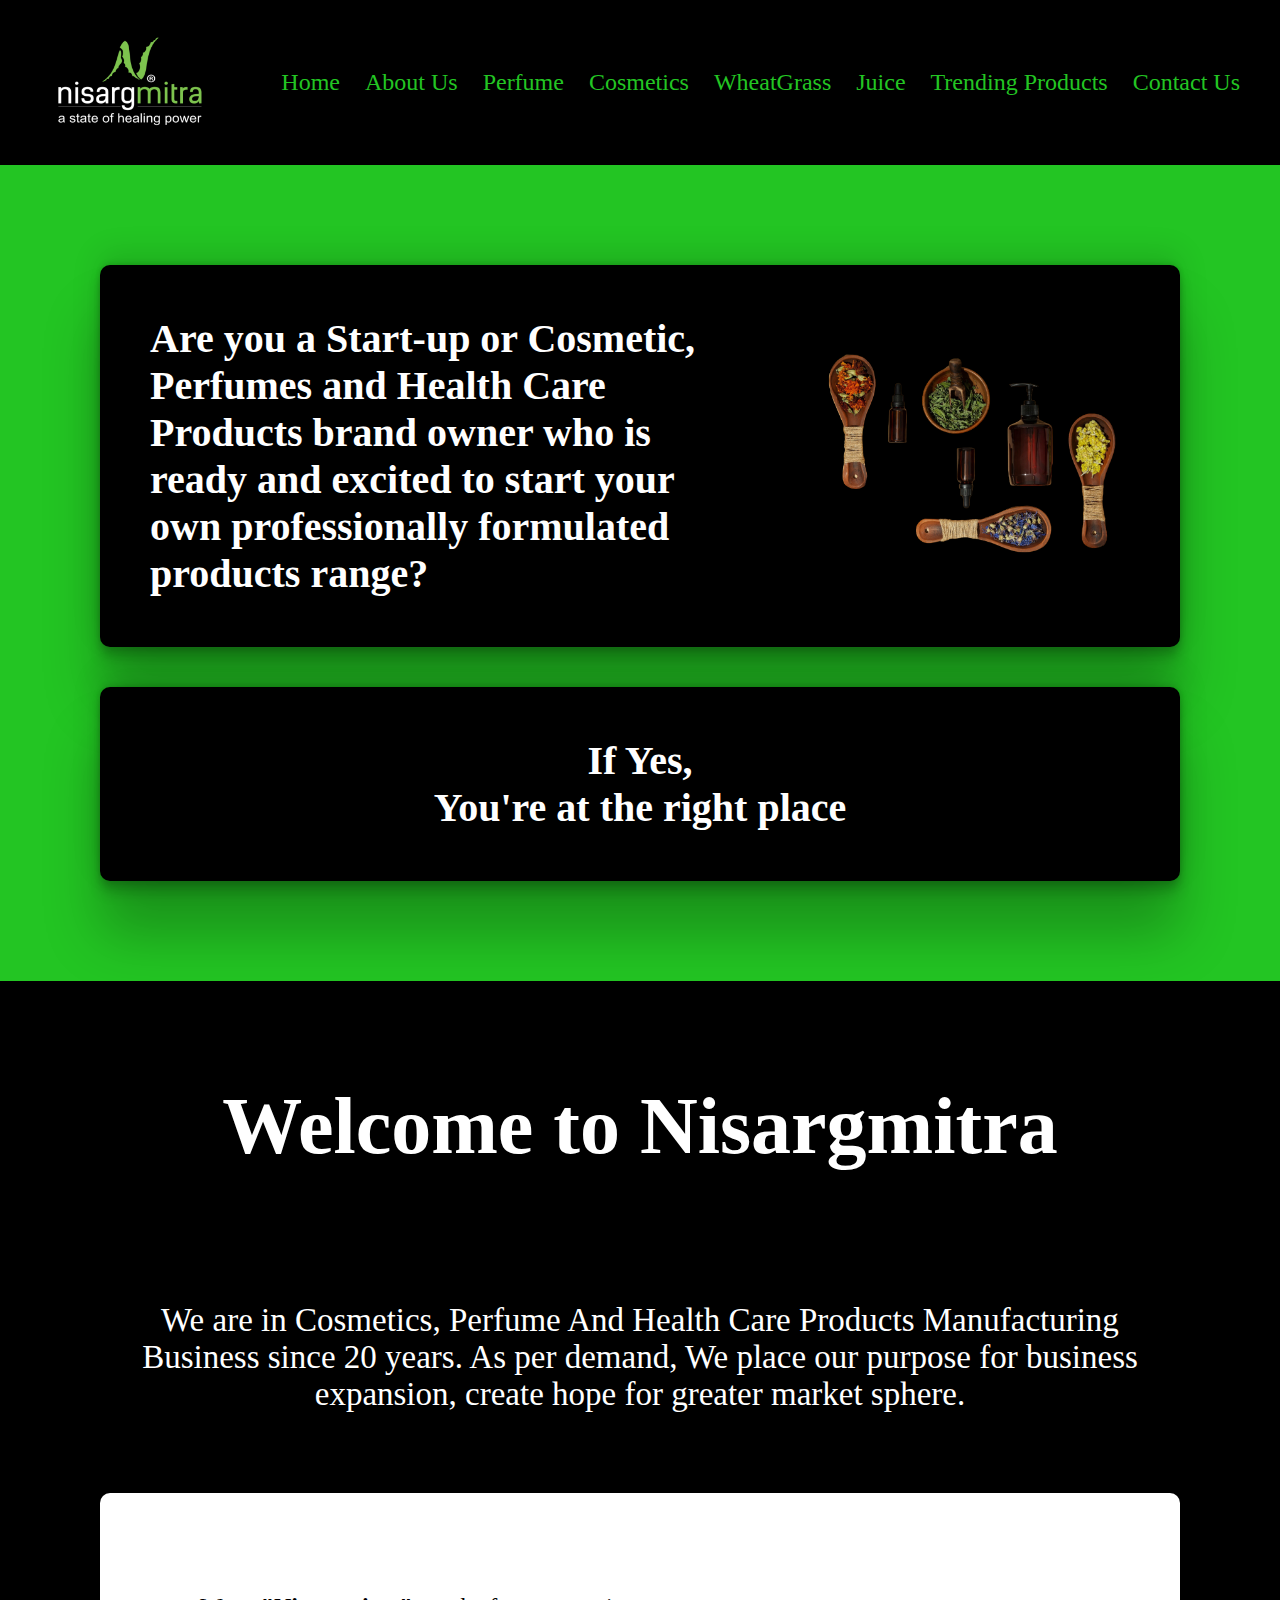
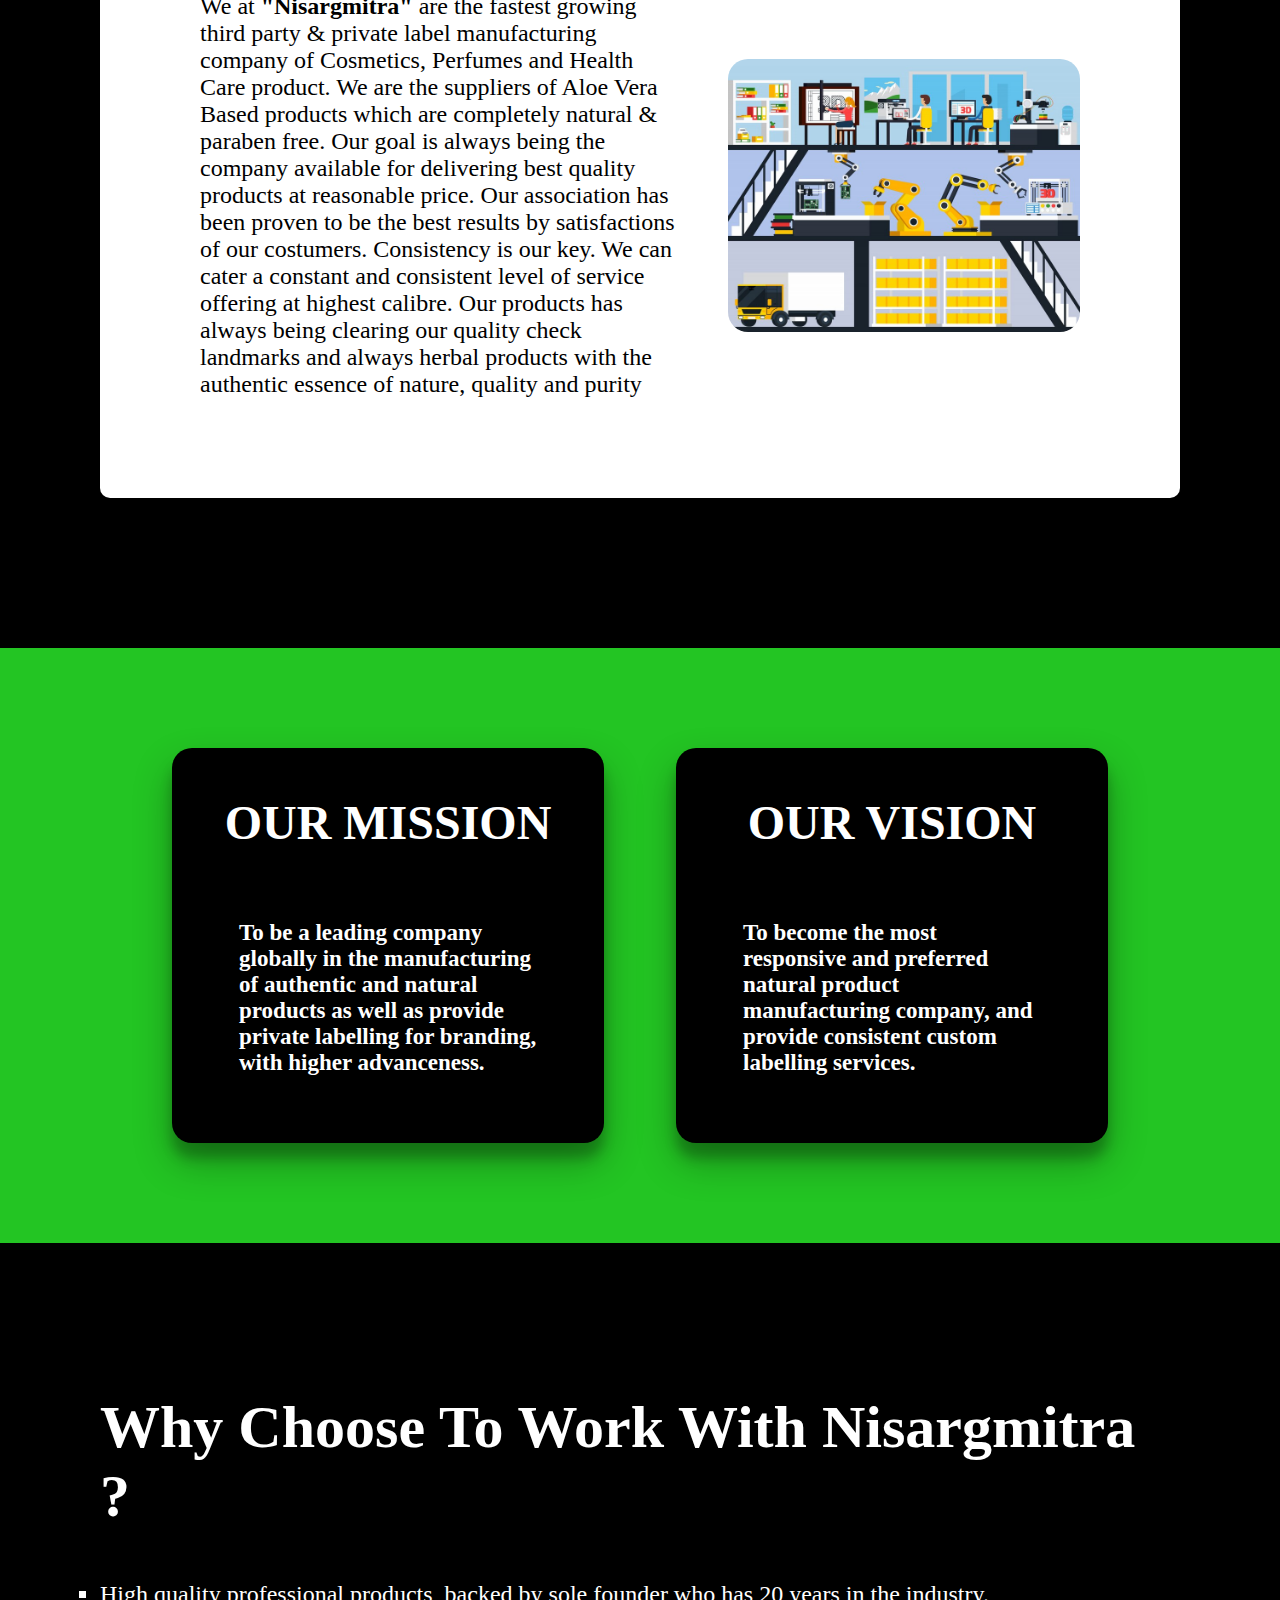
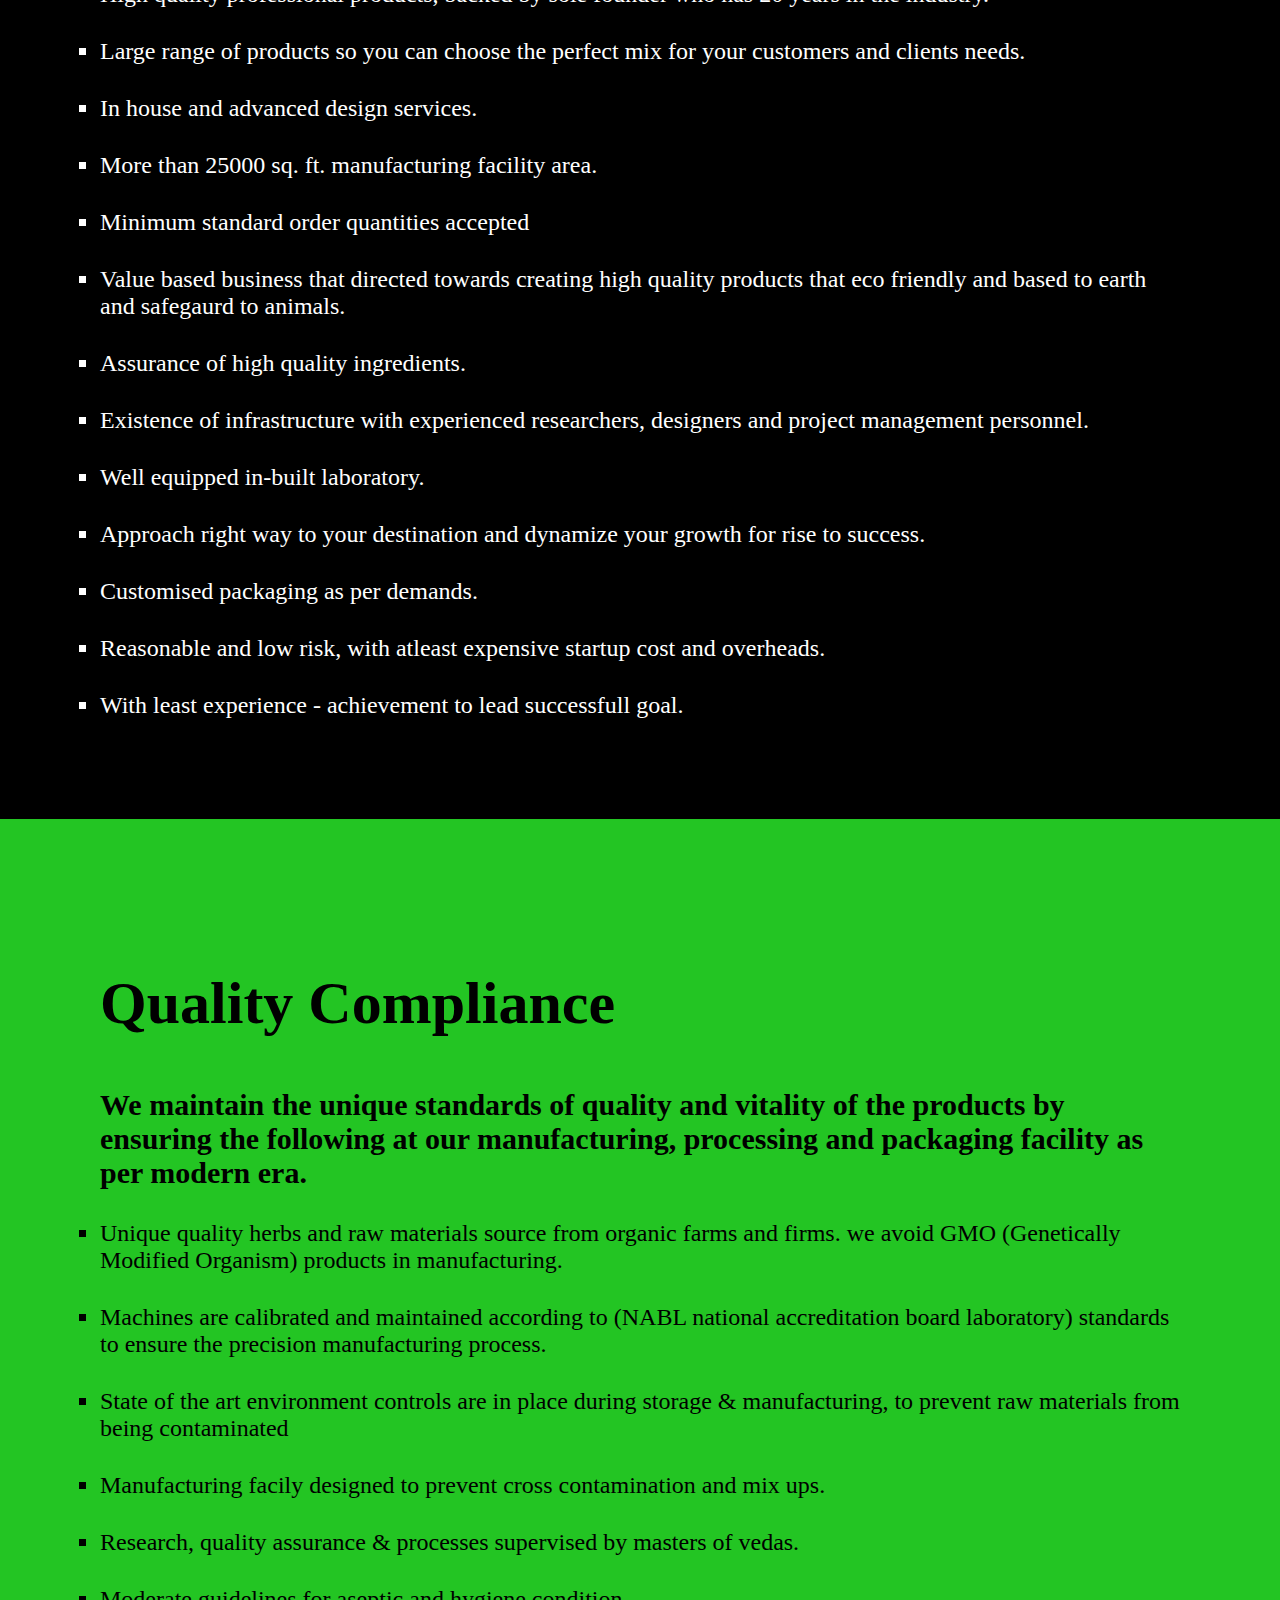
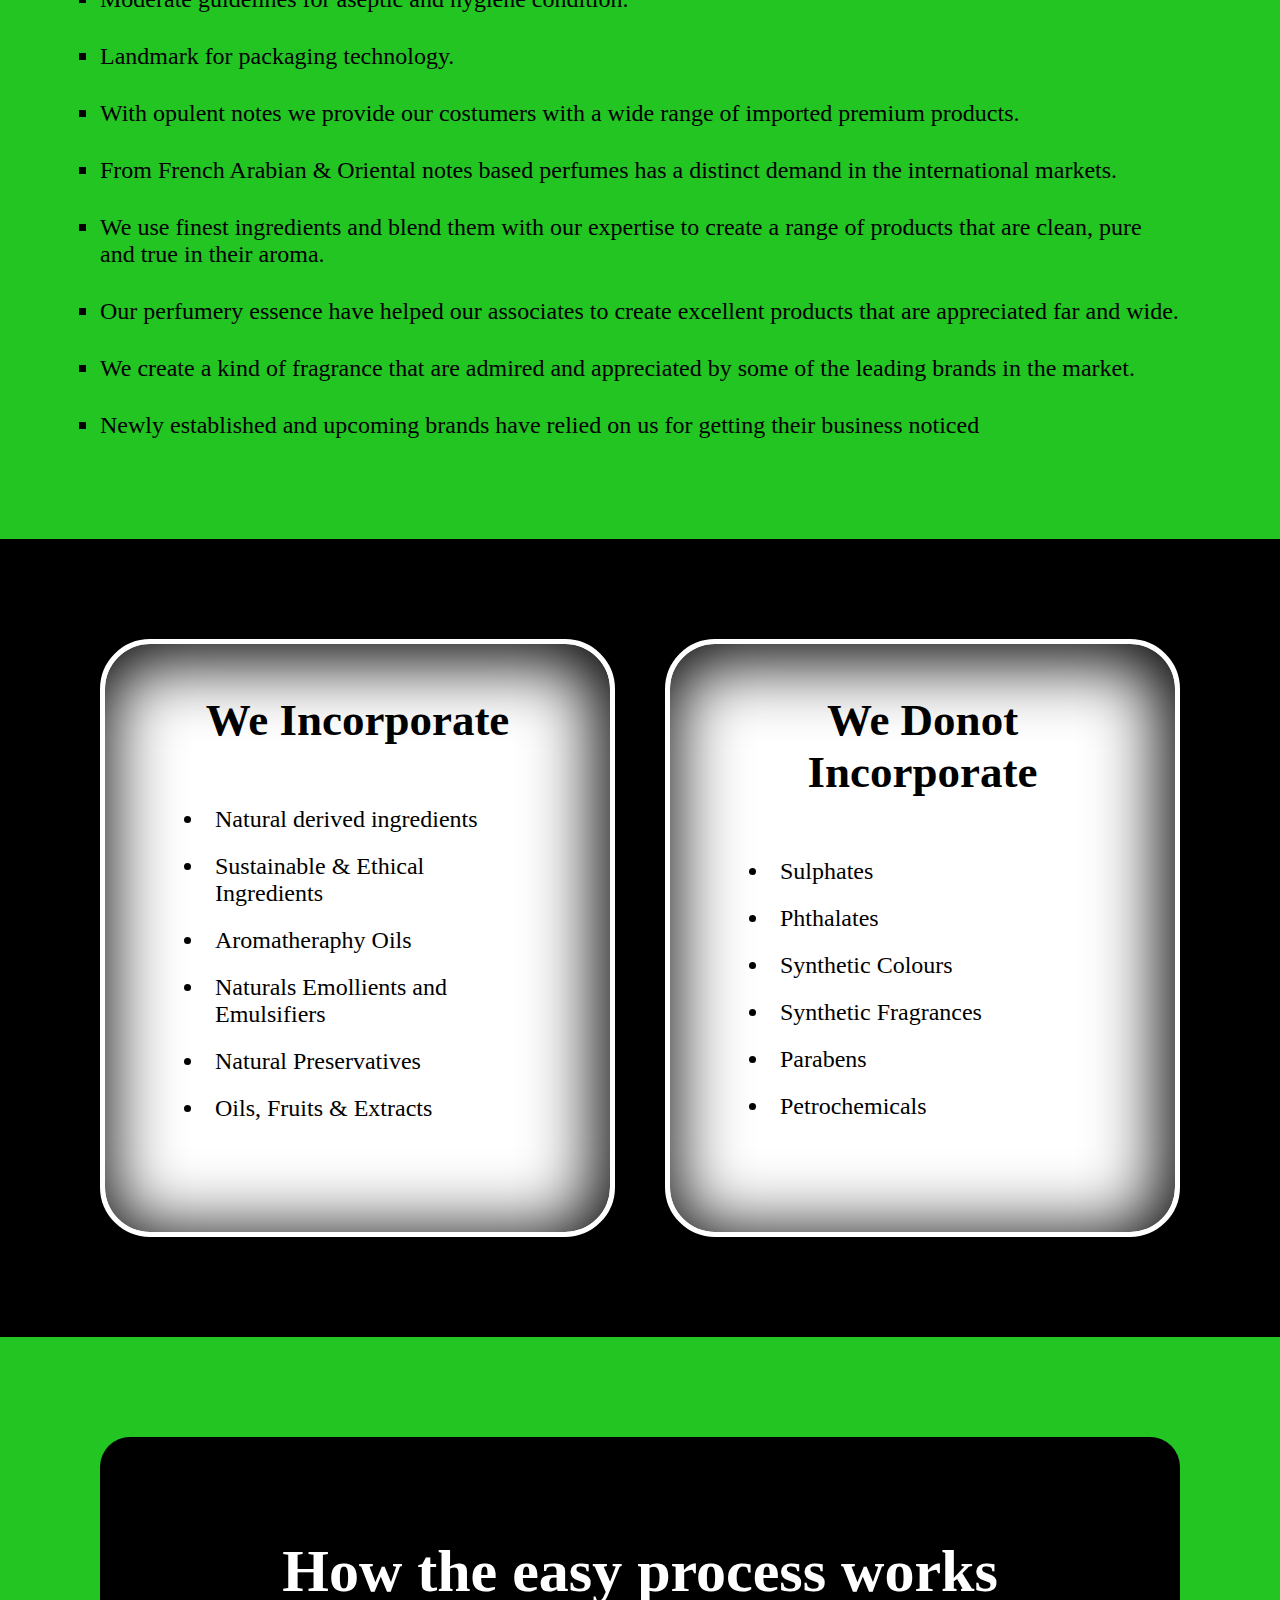
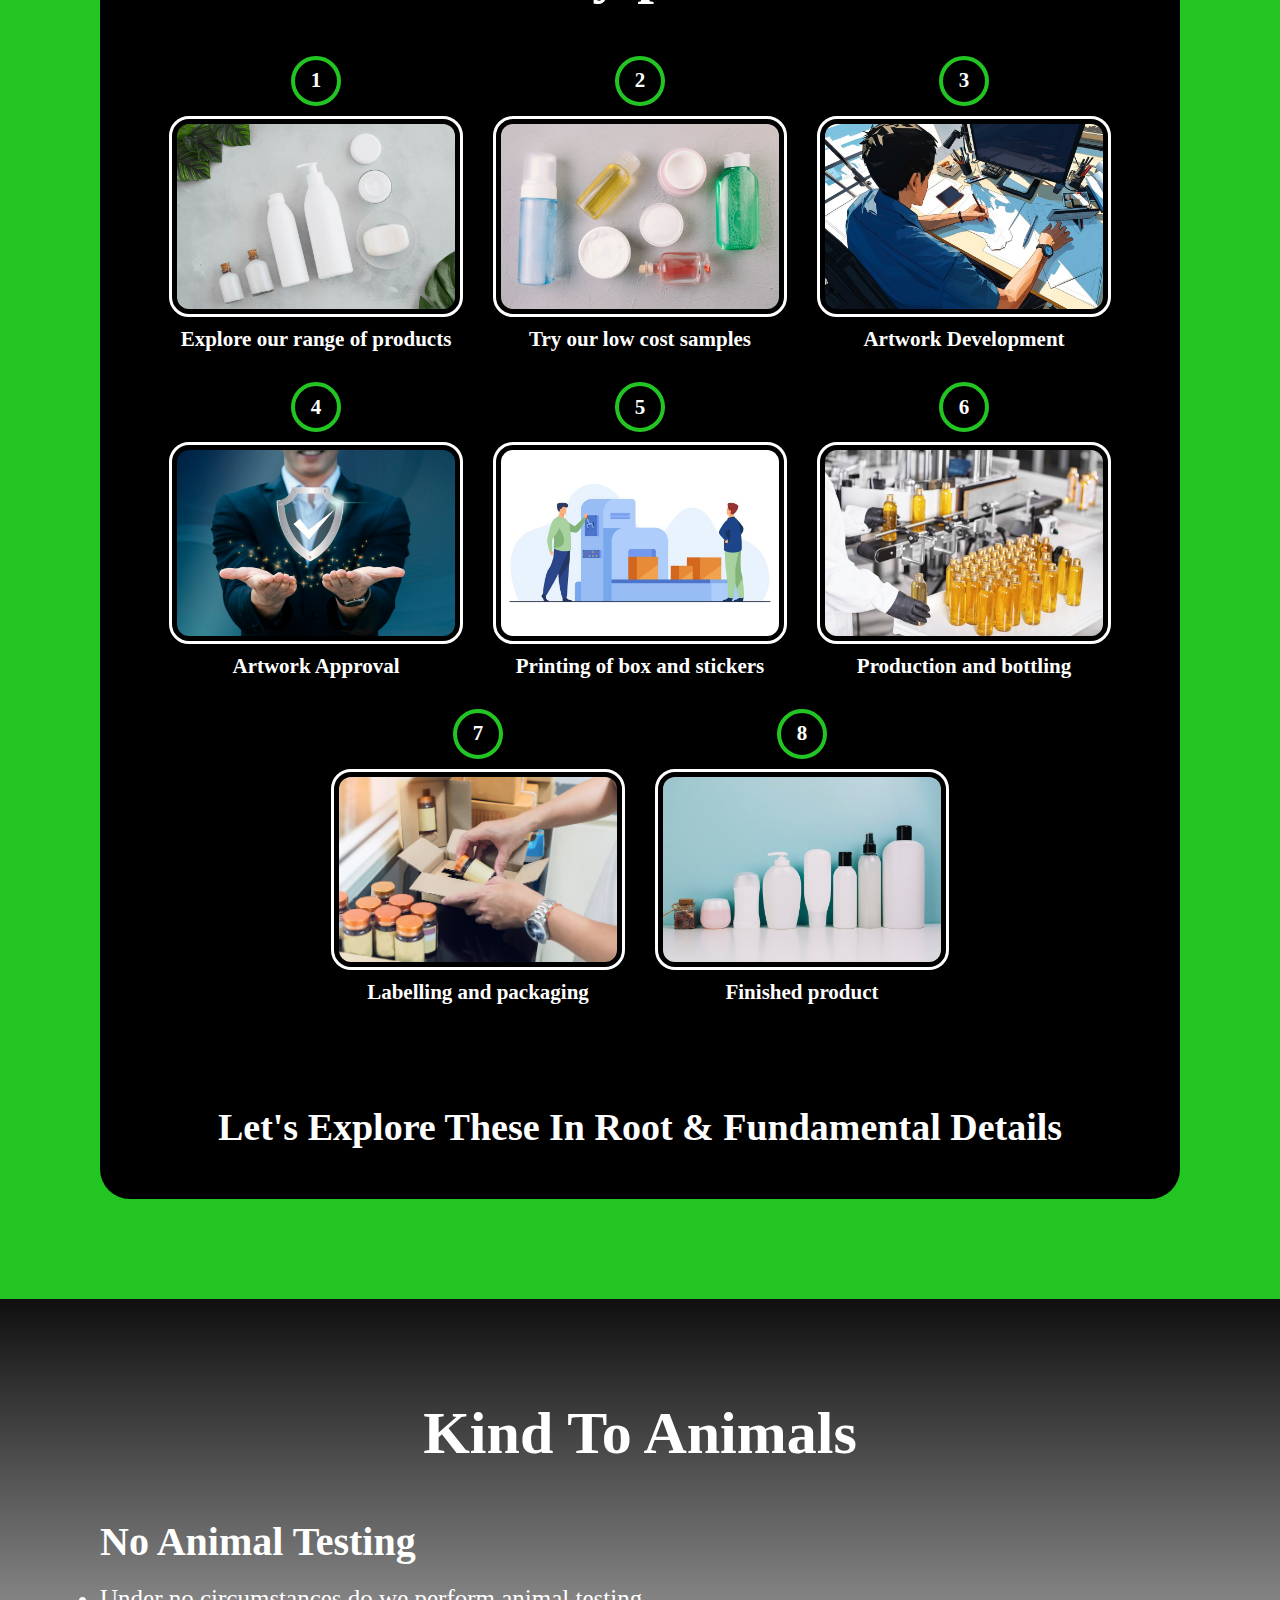
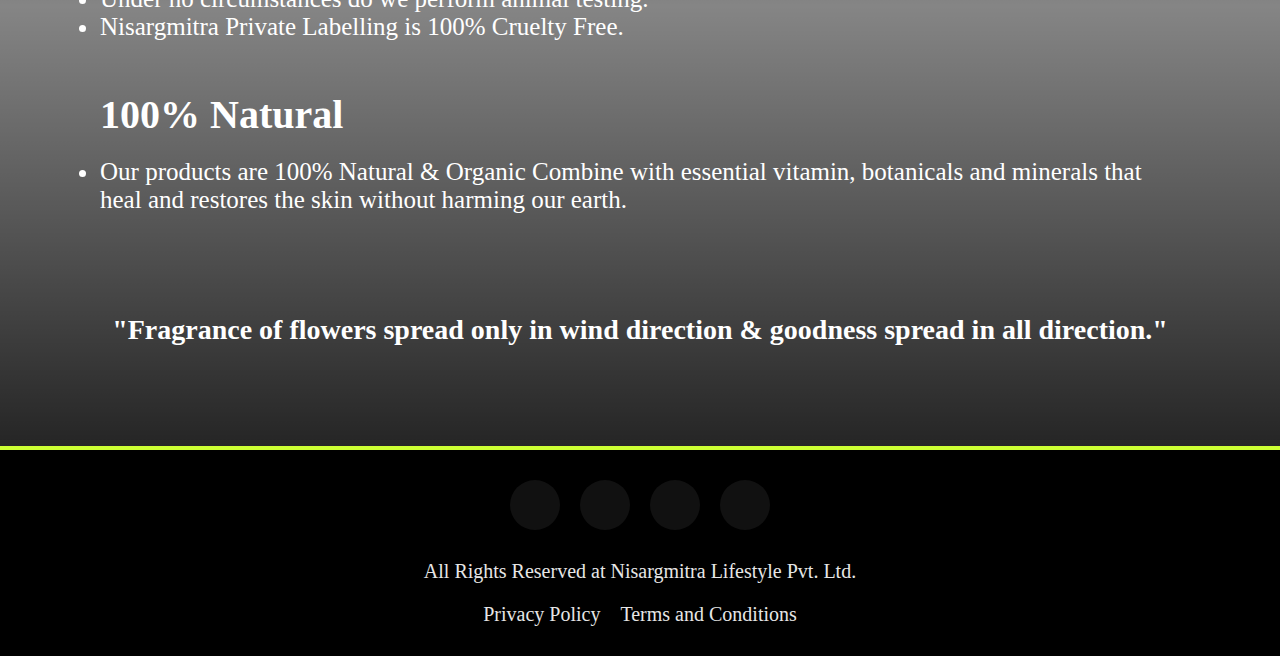
==== aboutus.html @ 60357d3b "updated data" ====
<!DOCTYPE html>
<html lang="en">
  <head>
    <meta charset="UTF-8" />
    <meta name="viewport" content="width=device-width, initial-scale=1.0" />
    <title>About Us - Nisargmitra</title>
    <link
      rel="stylesheet"
      href="https://cdnjs.cloudflare.com/ajax/libs/font-awesome/6.5.1/css/all.min.css"
      integrity="sha512-DTOQO9RWCH3ppGqcWaEA1BIZOC6xxalwEsw9c2QQeAIftl+Vegovlnee1c9QX4TctnWMn13TZye+giMm8e2LwA=="
      crossorigin="anonymous"
      referrerpolicy="no-referrer"
    />
    <link rel="icon" href="images/Nisargmitra-logo.png" />
    <link rel="stylesheet" href="style.css" />
    <link rel="stylesheet" href="responsive.css" />
  </head>
  <body>
    <header>
      <nav class="nav-bar">
        <div class="logo-container">
          <a href="index.html"
            ><img src="images/Nisargmitra-logo.png" alt="" class="nav-logo"
          /></a>
        </div>
        <button class="hamburger" aria-label="Toggle navigation">
          <span class="line"></span>
          <span class="line"></span>
          <span class="line"></span>
        </button>
        <ul class="nav-ul">
          <li><a href="index.html">Home</a></li>
          <li><a href="aboutus.html">About Us</a></li>
          <li><a href="perfume.html">Perfume</a></li>
          <li><a href="cosmetics.html">Cosmetics</a></li>
          <li><a href="wheatgrass.html">WheatGrass</a></li>
          <li><a href="juice.html">Juice</a></li>
          <li><a href="trending-products.html">Trending Products</a></li>
          <li><a href="contact-us.html">Contact Us</a></li>
        </ul>
      </nav>
    </header>
    <div class="intro-container">
      <div class="black-bg">
        <div class="intro-para">
          <h1>
            Are you a Start-up or Cosmetic, Perfumes and Health Care Products
            brand owner who is ready and excited to start your own
            professionally formulated products range?
          </h1>
        </div>
        <div class="cannabis-img-container">
          <img
            src="images/phytotherapy-still-life-top-view.png"
            alt=""
            class="cannabis-img"
          />
        </div>
      </div>
      <div class="intro-para abc">
        <h1>
          If Yes, <br />
          You're at the right place
        </h1>
      </div>
    </div>
    <div class="welcome-container">
      <h2>Welcome to Nisargmitra</h2>
      <p class="welcome-brief-info">
        We are in Cosmetics, Perfume And Health Care Products Manufacturing
        Business since 20 years. As per demand, We place our purpose for
        business expansion, create hope for greater market sphere.
      </p>
      <div class="welcome-section-contain">
        <p>
          We at <b> "Nisargmitra" </b>are the fastest growing third party &
          private label manufacturing company of Cosmetics, Perfumes and Health
          Care product. We are the suppliers of Aloe Vera Based products which
          are completely natural & paraben free. Our goal is always being the
          company available for delivering best quality products at reasonable
          price. Our association has been proven to be the best results by
          satisfactions of our costumers. Consistency is our key. We can cater a
          constant and consistent level of service offering at highest calibre.
          Our products has always being clearing our quality check landmarks and
          always herbal products with the authentic essence of nature, quality
          and purity
        </p>
        <img
          src="images/manufacturing-unit-photo.jpg"
          alt=""
          class="manufacturing-img"
        />
      </div>
    </div>
    <div class="our-section">
      <div class="our-section-card">
        <h2>OUR MISSION</h2>
        <p>
          To be a leading company globally in the manufacturing of authentic and
          natural products as well as provide private labelling for branding,
          with higher advanceness.
        </p>
      </div>
      <div class="our-section-card">
        <h2>OUR VISION</h2>
        <p>
          To become the most responsive and preferred natural product
          manufacturing company, and provide consistent custom labelling
          services.
        </p>
      </div>
    </div>
    <div class="work-with-section">
      <h2>Why Choose To Work With Nisargmitra ?</h2>
      <ul>
        <li>
          High quality professional products, backed by sole founder who has 20
          years in the industry.
        </li>
        <li>
          Large range of products so you can choose the perfect mix for your
          customers and clients needs.
        </li>
        <li>In house and advanced design services.</li>
        <li>More than 25000 sq. ft. manufacturing facility area.</li>
        <li>Minimum standard order quantities accepted</li>
        <li>
          Value based business that directed towards creating high quality
          products that eco friendly and based to earth and safegaurd to
          animals.
        </li>
        <li>Assurance of high quality ingredients.</li>
        <li>
          Existence of infrastructure with experienced researchers, designers
          and project management personnel.
        </li>
        <li>Well equipped in-built laboratory.</li>
        <li>
          Approach right way to your destination and dynamize your growth for
          rise to success.
        </li>
        <li>Customised packaging as per demands.</li>
        <li>
          Reasonable and low risk, with atleast expensive startup cost and
          overheads.
        </li>
        <li>With least experience - achievement to lead successfull goal.</li>
      </ul>
    </div>
    <div class="quality-complaince-section">
      <h2>Quality Compliance</h2>
      <p>
        We maintain the unique standards of quality and vitality of the products
        by ensuring the following at our manufacturing, processing and packaging
        facility as per modern era.
      </p>
      <ul>
        <li>
          Unique quality herbs and raw materials source from organic farms and
          firms. we avoid GMO &#40;Genetically Modified Organism&#41; products
          in manufacturing.
        </li>
        <li>
          Machines are calibrated and maintained according to &#40;NABL national
          accreditation board laboratory&#41; standards to ensure the precision
          manufacturing process.
        </li>
        <li>
          State of the art environment controls are in place during storage &
          manufacturing, to prevent raw materials from being contaminated
        </li>
        <li>
          Manufacturing facily designed to prevent cross contamination and mix
          ups.
        </li>
        <li>
          Research, quality assurance & processes supervised by masters of
          vedas.
        </li>
        <li>Moderate guidelines for aseptic and hygiene condition.</li>
        <li>Landmark for packaging technology.</li>
        <li>
          With opulent notes we provide our costumers with a wide range of
          imported premium products.
        </li>
        <li>
          From French Arabian & Oriental notes based perfumes has a distinct
          demand in the international markets.
        </li>
        <li>
          We use finest ingredients and blend them with our expertise to create
          a range of products that are clean, pure and true in their aroma.
        </li>
        <li>
          Our perfumery essence have helped our associates to create excellent
          products that are appreciated far and wide.
        </li>
        <li>
          We create a kind of fragrance that are admired and appreciated by some
          of the leading brands in the market.
        </li>
        <li>
          Newly established and upcoming brands have relied on us for getting
          their business noticed
        </li>
      </ul>
    </div>
    <div class="corporate-section">
      <div class="incorporate">
        <h2>We Incorporate</h2>
        <ul>
          <li>Natural derived ingredients</li>
          <li>Sustainable & Ethical Ingredients</li>
          <li>Aromatheraphy Oils</li>
          <li>Naturals Emollients and Emulsifiers</li>
          <li>Natural Preservatives</li>
          <li>Oils, Fruits & Extracts</li>
        </ul>
      </div>
      <div class="donot-incorporate">
        <h2>We Donot Incorporate</h2>
        <ul>
          <li>Sulphates</li>
          <li>Phthalates</li>
          <li>Synthetic Colours</li>
          <li>Synthetic Fragrances</li>
          <li>Parabens</li>
          <li>Petrochemicals</li>
        </ul>
      </div>
    </div>
    <div class="process-of-making-section">
      <div class="card-container-main">
        <h2>How the easy process works</h2>
        <div class="card-container-all">
          <div class="making-process-card-container">
            <p class="numbering-p">1</p>
            <img src="images/white-bottles.jpg" alt="" />
            <p>Explore our range of products</p>
          </div>
          <div class="making-process-card-container">
            <p class="numbering-p">2</p>
            <img src="images/sample-bottles.jpg" alt="" />
            <p>Try our low cost samples</p>
          </div>
          <div class="making-process-card-container">
            <p class="numbering-p">3</p>
            <img src="images/designer-artwork.jpg" alt="" />
            <p>Artwork Development</p>
          </div>
          <div class="making-process-card-container">
            <p class="numbering-p">4</p>
            <img src="images/artwork-approval.jpg" alt="" />
            <p>Artwork Approval</p>
          </div>
          <div class="making-process-card-container">
            <p class="numbering-p">5</p>
            <img src="images/printing-box.jpg" alt="" />
            <p>Printing of box and stickers</p>
          </div>
          <div class="making-process-card-container">
            <p class="numbering-p">6</p>
            <img src="images/production and bottling.jpg" alt="" />
            <p>Production and bottling</p>
          </div>
          <div class="making-process-card-container">
            <p class="numbering-p">7</p>
            <img src="images/packing and labelling.jpg" alt="" />
            <p>Labelling and packaging</p>
          </div>
          <div class="making-process-card-container">
            <p class="numbering-p">8</p>
            <img src="images/finieshed goods.jpg" alt="" />
            <p>Finished product</p>
          </div>
        </div>
        <h3>Let's Explore These In Root & Fundamental Details</h3>
      </div>
    </div>
    <div class="animals-section">
      <h2>Kind To Animals</h2>
      <div class="no-animal-testing">
        <h3>No Animal Testing</h3>
        <ul>
          <li>Under no circumstances do we perform animal testing.</li>
          <li>Nisargmitra Private Labelling is 100% Cruelty Free.</li>
        </ul>
      </div>
      <div class="no-animal-testing">
        <h3>100% Natural</h3>
        <ul>
          <li>
            Our products are 100% Natural & Organic Combine with essential
            vitamin, botanicals and minerals that heal and restores the skin
            without harming our earth.
          </li>
        </ul>
      </div>
      <h3 class="animal-testing-quote">
        "Fragrance of flowers spread only in wind direction & goodness spread in
        all direction."
      </h3>
    </div>
    <hr />
    <footer>
      <div class="footer-main">
        <div class="footer-socials">
          <a href="" class="footer-a"><i class="fa-brands fa-linkedin"></i></a>
          <a href="" class="footer-a"><i class="fa-brands fa-twitter"></i></a>
          <a
            href="https://www.instagram.com/pietechnolab?igsh=MTRhazFqd3V5MWRuOQ=="
            class="footer-a"
            ><i class="fa-brands fa-instagram"></i
          ></a>
          <a href="" class="footer-a"><i class="fa-brands fa-facebook"></i></a>
        </div>
        <p class="rights">
          All Rights Reserved at Nisargmitra Lifestyle Pvt. Ltd.
        </p>
        <div class="footer-links">
          <a href="privacy-policy.html">Privacy Policy</a>
          <a href="terms-and-condition.html">Terms and Conditions</a>
        </div>
      </div>
    </footer>
    <button id="backToTop" class="back-to-top">&#8679;</button>
    <script src="script.js"></script>
    <script src="index.js"></script>
  </body>
</html>
---- style.css ----
/* home page section css */

/* universal  */
* {
  margin: 0;
  padding: 0;
  box-sizing: border-box;
}
hr {
  border: 2px solid #ccff33;
}

/* navbar */
.nav-bar {
  display: flex;
  align-items: center;
  justify-content: space-between;
  background-color: #000000;
  gap: 20px;
}
.logo-container {
  width: 20%;
  padding-top: 10px;
}
.nav-logo {
  width: 100%;
}
.nav-ul {
  display: flex;
  justify-content: center;
  list-style-type: none;
  gap: 40px;
  margin-right: 60px;
  z-index: 2;
}
a {
  text-decoration: none;
  color: #23c523;
  font-family: Josefin Sans;
  font-size: 24px;
}
a:hover {
  color: white;
  /* text-decoration-line: underline; */
}
.hamburger {
  display: none;
  flex-direction: column;
  justify-content: space-between;
  width: 24px;
  height: 18px;
  background: none;
  border: none;
  cursor: pointer;
}

.hamburger .line {
  height: 3px;
  width: 100%;
  background-color: #333;
  border-radius: 2px;
}

/* banner- container */
.banner-container {
  background-image: linear-gradient(
      0deg,
      rgba(0, 0, 0, 0) 0%,
      rgb(0 0 0 / 36%) 85%,
      rgb(0 0 0) 100%
    ),
    url(images/banner-img-main.jpg);
  height: 66vw;
  width: 100%;
  color: aliceblue;
  background-size: cover;
  background-position: center;
  background-repeat: no-repeat;
  display: flex;
  flex-direction: column;
  align-items: center;
  padding-top: 290px;
  padding-left: 150px;
}
.banner-container h1 {
  font-size: 50px;
}
/* slogan-container */

.slogan-container {
  background-color: black;
  color: #23c523;
  padding: 100px 50px;
  display: flex;
  flex-direction: column;
  align-items: center;
  gap: 40px;
}
.slogan-container h1 {
  font-size: 70px;
}
.bottle-branding {
  padding: 70px 0px;
  display: flex;
  gap: 100px;
  align-items: center;
}
.bottle-branding img {
  border-radius: 10px;
  box-shadow: rgb(255, 255, 255) 0px 5px 15px 5px;
}
.bottle-branding h2 {
  font-size: 40px;
}
.bottle-img {
  transition: 0.3s ease;
}
.bottle-img:hover {
  transform: scale(1.1);
}

/* fade-container */

.fade-container {
  display: flex;
  justify-content: center;
  padding-top: 100px;
  height: 100%;
  width: 100%;
  position: absolute;
  z-index: 1;
  background-color: white;
  /* background-color: #70e000; */
  opacity: 0.2;
}
.fade-container h2 {
  font-size: 80px;
  color: #000000;
}

/*  video container */

.video-container {
  display: flex;
  position: relative;
}

/* footer */
.footer-a {
  height: 50px;
  width: 50px;
  border-radius: 50%;
  background-color: #111;
  font-size: 30px;
  display: flex;
  justify-content: center;
  align-items: center;
  color: #666;
  position: relative;
  transition: 0.5s;
}

.footer-a:hover {
  color: #23c523;

  box-shadow: 0 0 9px 7px #23c523;
  text-shadow: 0px 0px 20px #23c523;
}
.footer-socials {
  display: flex;
  justify-content: center;
  gap: 20px;
  padding-bottom: 10px;
}

.footer-main {
  display: flex;
  flex-direction: column;
  align-items: center;
  gap: 20px;
}
.footer-links {
  display: flex;
  gap: 20px;
  font-size: 18px;
}
footer {
  background-color: black;
  padding: 30px 0;
}
.footer-links a {
  color: white;
  opacity: 0.9;
  font-size: 20px;
}
.footer-main p {
  color: white;
  opacity: 0.9;
  font-size: 20px;
}
.poster-container .timeline-poster {
  background-color: #e0ccbe;
}
.timeline-poster:hover {
  transform: scale(0.9);
  box-shadow: #b94c9c78 0px 2px 12px 5px,
    rgba(56, 200, 102, 0.3) 0px 1px 3px -1px;
}

/* about us section css */

/* intro-container */

.intro-container {
  background-color: #23c523;
  padding: 100px;
  gap: 40px;
  display: flex;
  flex-direction: column;
}

.cannabis-img {
  width: 100%;
  padding: 50px;
}
.intro-para {
  display: flex;
  flex-direction: column;
  padding: 50px;
  font-size: 22px;
}
.black-bg {
  border-radius: 10px;
  background-color: black;
  color: white;
  display: flex;
  justify-content: center;
  align-items: center;
  box-shadow: rgba(0, 0, 0, 0.25) 0px 54px 55px,
    rgba(0, 0, 0, 0.12) 0px -12px 30px, rgba(0, 0, 0, 0.12) 0px 4px 6px,
    rgba(0, 0, 0, 0.17) 0px 12px 13px, rgba(0, 0, 0, 0.09) 0px -3px 5px;
}
.abc {
  border-radius: 10px;
  background-color: black;
  color: white;
  text-align: center;
  box-shadow: rgba(0, 0, 0, 0.25) 0px 54px 55px,
    rgba(0, 0, 0, 0.12) 0px -12px 30px, rgba(0, 0, 0, 0.12) 0px 4px 6px,
    rgba(0, 0, 0, 0.17) 0px 12px 13px, rgba(0, 0, 0, 0.09) 0px -3px 5px;
}

/* welcome-container */
.welcome-container {
  display: flex;
  flex-direction: column;
  gap: 80px;
  justify-content: center;
  align-items: center;
  background-color: black;
  color: white;
  padding: 100px;
  text-align: center;
}
.welcome-container h2 {
  font-size: 80px;
  padding-bottom: 50px;
}
.welcome-brief-info {
  font-size: 33px;
  /* text-align: start; */
  text-align: center;
}
.welcome-section-contain {
  display: flex;
  align-items: center;
  padding: 100px;
  text-align: start;
  gap: 50px;
  border-radius: 10px;
  background-color: white;
  margin-bottom: 50px;
}
.welcome-section-contain p {
  font-size: 24px;
  text-align: start;
  color: black;
}
.manufacturing-img {
  width: 30%;
  border-radius: 20px;
}

/* our section */

.our-section {
  display: flex;
  justify-content: space-evenly;
  align-items: center;
  padding: 100px;
  background-color: #23c523;
}
.our-section-card {
  background-color: black;
  color: white;
  display: flex;
  flex-direction: column;
  gap: 50px;
  width: 40%;
  max-height: 490px;
  padding: 100px;
  border-radius: 20px;
  box-shadow: rgba(0, 0, 0, 0.3) 0px 19px 38px,
    rgba(0, 0, 0, 0.22) 0px 15px 12px;
  transition: all 0.5s;
}
.our-section-card:hover {
  transform: scale(0.9);
  box-shadow: rgb(0, 0, 0) 0px 2px 12px 5px, rgb(255, 254, 254) 0px 1px 3px -1px;
}

.our-section-card h2 {
  font-weight: 800;
  font-size: 48px;
}
.our-section-card p {
  font-weight: 800;

  font-size: 23px;
  padding: 20px;
}
/* work-with-section */

.work-with-section {
  padding: 100px;
  background-color: black;
  color: white;
}
.work-with-section h2 {
  font-size: 60px;
  padding: 50px 0px;
}
.work-with-section ul {
  display: flex;
  flex-direction: column;
  gap: 30px;
  font-size: 24px;
  /* padding: 100px; */
  list-style-type: square;
  /* text-align: center; */
}

/* quality-complaince-section */

.quality-complaince-section {
  padding: 100px;
  background-color: #23c523;
  color: black;
  display: flex;
  flex-direction: column;
}
.quality-complaince-section h2 {
  font-size: 60px;
  padding: 50px 0px;
}
.quality-complaince-section p {
  font-size: 30px;
  font-weight: 900;
  padding-bottom: 30px;
}
.quality-complaince-section ul {
  display: flex;
  flex-direction: column;
  gap: 30px;
  font-size: 24px;
  /* padding: 100px; */
  list-style-type: square;
  /* text-align: center; */
}

/* corporate-section */

.corporate-section {
  padding: 100px;
  background-color: black;
  display: flex;
  gap: 50px;
}
.incorporate {
  color: black;
  border: 5px solid white;
  width: 50%;
  background-color: white;
  padding: 50px;
  border-radius: 50px;
  -webkit-box-shadow: inset -5px 9px 70px 8px rgba(0, 0, 0, 1);
  -moz-box-shadow: inset -5px 9px 70px 8px rgba(0, 0, 0, 1);
  box-shadow: inset -5px 9px 70px 8px rgba(0, 0, 0, 1);
}
.incorporate h2 {
  font-size: 54px;
  text-align: center;
}
.incorporate ul {
  font-size: 25px;
  padding: 50px;
}
.incorporate li {
  padding: 10px;
}
.donot-incorporate {
  color: black;
  border: 5px solid white;
  width: 50%;
  background-color: white;
  padding: 50px;
  border-radius: 50px;
  -webkit-box-shadow: inset -5px 9px 70px 8px rgba(0, 0, 0, 1);
  -moz-box-shadow: inset -5px 9px 70px 8px rgba(0, 0, 0, 1);
  box-shadow: inset -5px 9px 70px 8px rgba(0, 0, 0, 1);
}
.donot-incorporate h2 {
  font-size: 54px;
  text-align: center;
}
.donot-incorporate ul {
  font-size: 25px;
  padding: 50px;
}
.donot-incorporate li {
  padding: 10px;
}

/* process-of-making-section */

.process-of-making-section {
  padding: 100px;
  background-color: #23c523;
  color: white;
}
.process-of-making-section h2 {
  padding: 50px;
  font-size: 60px;
  text-align: center;
}
.card-container-main {
  background-color: black;
  padding: 50px;
  border-radius: 30px;
  /* display: flex; */
  /* flex-wrap: wrap; */
}
.making-process-card-container {
  width: 24%;
  display: flex;
  flex-direction: column;
  align-items: center;
  justify-content: center;
  gap: 10px;
}
.making-process-card-container img {
  width: 100%;
  margin: 0 auto;
  border-radius: 20px;
  border: 3px solid white;
  padding: 5px;
}
.making-process-card-container img:hover {
  transform: scale(1.1);
  transition: all 0.9s;
}
.making-process-card-container p {
  font-size: 21px;
  font-weight: 800;
}
.card-container-all {
  display: flex;
  flex-wrap: wrap;
  gap: 16px;
  /* flex-direction: column; */
  /* flex-wrap: wrap; */
}
.numbering-p {
  background-color: black;
  border: 4px solid #23c523;
  padding: 10px;
  width: 50px;
  color: white;
  height: 50px;
  color: white;
  border-radius: 50%;
  display: flex;
  align-items: center;
  justify-content: center;
}
.card-container-main h3 {
  padding: 100px 50px 0px 50px;
  font-size: 45px;
  text-align: center;
  font-weight: 800;
}

/* animal section */
.animals-section {
  background-image: linear-gradient(
      to top,
      rgba(0, 0, 0, 0.854) 0,
      rgb(0 0 0 / 48%) 59%,
      rgb(0 0 0 / 94%) 100%
    ),
    url(https://img.freepik.com/free-photo/adorable-young-eastern-cottontail-rabbit-closeup-green-grass_181624-38929.jpg?t=st=1733917536~exp=1733921136~hmac=dfdadd8c401c6eb7cd672bb9f9a3f198ff4407634772feb290ad9ccf7f357551&w=996);

  height: 100vh;
  background-size: cover;
  background-position: center;
  background-repeat: no-repeat;
  /* background-color: black; */
  color: white;
  padding: 100px;
  display: flex;
  flex-direction: column;
  gap: 50px;
}
.animals-section h2 {
  text-align: center;
  font-size: 60px;
}
.no-animal-testing {
  display: flex;
  flex-direction: column;
  gap: 20px;
}
.no-animal-testing h3 {
  font-size: 40px;
}
.no-animal-testing ul {
  font-size: 25px;
  /* list-style-type: disc; */
}
.animal-testing-quote {
  text-align: center;
  font-size: 32px;
  padding: 50px;
}

/* perfume section  */

/* video-section */

.video-section {
  position: relative;
}
.perfume-video-title {
  display: flex;
  justify-content: center;
  padding-top: 100px;
  height: 100%;
  width: 100%;
  z-index: 1;
  position: absolute;
  top: 10px;
}
.perfume-video-title h2 {
  font-size: 60px;
  text-align: center;
  color: black;
  opacity: 0.7;
}

/* perfume-grade-alcohol-section */
.perfume-grade-alcohol-section {
  padding: 100px;
  background-color: black;
  color: white;
  display: flex;
  flex-direction: column;
  justify-content: center;
  align-items: center;
  gap: 50px;
}
.perfume-grade-alcohol-section h1 {
  font-size: 80px;
  text-align: center;
}
.perfume-grade-alcohol-section h3 {
  font-size: 42px;
  text-align: center;
  padding: 0 100px;
}
.perfume-testing {
  background-color: black;
  opacity: 0.9;
}
.percentage-level {
  display: flex;
  justify-content: space-around;
  align-items: center;
  background-color: #967aa1;
  padding: 100px;
  color: black;
  border-radius: 30px;
  border: 10px solid #795757;
}
.percentage-level ul {
  font-size: 29px;
  font-weight: 800;
  width: 100%;
  display: flex;
  flex-direction: column;
  gap: 40px;
  list-style-type: square;
}
.design-perfume-bottle {
  width: 100%;
  padding: 10px;
}
.perfume-bottle-img {
  border: 5px solid black;
  width: 100%;
  border-radius: 10px;
  opacity: 0.6;
}
.perfume-bottle-img:hover {
  opacity: 0.9;
  transition: 0.6s ease;
}

/* guiding-of-perfume-section */
.guiding-of-perfume-section {
  background-color: #23c523;
  padding: 100px;
  display: flex;
  flex-direction: column;
  gap: 70px;
}
.guiding-of-perfume-section h3 {
  font-size: 39px;
  background-color: black;
  padding: 50px;
  color: white;
  border-radius: 100px;
  box-shadow: rgba(0, 0, 0, 0.25) 0px 54px 55px,
    rgba(0, 0, 0, 0.12) 0px -12px 30px, rgba(0, 0, 0, 0.12) 0px 4px 6px,
    rgba(0, 0, 0, 0.17) 0px 12px 13px, rgba(0, 0, 0, 0.09) 0px -3px 5px;
}
.guiding-main-card {
  display: flex;
  flex-wrap: wrap;
  justify-content: center;
  gap: 40px;
}
.guiding-perfume-card {
  width: 47%;
  display: flex;
  flex-direction: column;
  gap: 50px;
  border-radius: 50px;
  padding: 50px;
  background-color: black;
  color: white;
  box-shadow: rgba(0, 0, 0, 0.25) 0px 54px 55px,
    rgba(0, 0, 0, 0.12) 0px -12px 30px, rgba(0, 0, 0, 0.12) 0px 4px 6px,
    rgba(0, 0, 0, 0.17) 0px 12px 13px, rgba(0, 0, 0, 0.09) 0px -3px 5px;
}
.guiding-perfume-card h2 {
  font-size: 35px;
  text-decoration: underline;
}
.guiding-perfume-card ul {
  font-size: 25px;
  display: flex;
  flex-direction: column;
  gap: 20px;
}

/* types-of-smell-section */
.types-of-smell-section {
  background-color: black;
  padding: 100px;
  color: white;
}

.types-of-smell-section h2 {
  font-size: 60px;
  text-align: center;
  padding-bottom: 100px;
}
.all-smells {
  display: flex;
  flex-wrap: wrap;
  gap: 20px;
}
.different-smells {
  /* text-align: center; */
  width: 23%;
  background-color: white;
  color: black;
  border-radius: 30px;
  /* border: 5px solid red; */
}
.different-smells h3 {
  font-size: 32px;
  text-align: center;
  padding: 50px 0;
}
.different-smells ul {
  padding: 10px 10px 50px 40px;
  font-size: 20px;
  display: flex;
  flex-direction: column;
  gap: 10px;
  font-weight: 800;
}

/* wheat-grass */
/* wheat-grass-video-section */

.wheat-grass-video-section {
  position: relative;
}
.wheat-grass {
  opacity: 0.9;
}
.wheat-grass-video-title {
  display: flex;
  justify-content: center;
  align-items: center;
  height: 50%;
  width: 100%;
  z-index: 1;
  position: absolute;
  top: 0px;
  /* opacity: 0.8; */
}
.wheat-grass-video-title h2 {
  font-size: 51px;
  text-align: center;
  /* background-color: white; */
  padding: 10px;
  color: black;
  opacity: 0.9;
  border-radius: 10px;
  box-shadow: rgba(0, 0, 0, 0.25) 0px 54px 55px,
    rgba(0, 0, 0, 0.12) 0px -12px 30px, rgba(0, 0, 0, 0.12) 0px 4px 6px,
    rgba(0, 0, 0, 0.17) 0px 12px 13px, rgba(0, 0, 0, 0.09) 0px -3px 5px;
}
.characteristics-and-properties-section {
  background-color: black;
  color: white;
  padding: 100px;
  display: flex;
  flex-direction: column;
  gap: 80px;
}
.characteristics-and-properties-section h2 {
  font-size: 60px;
  text-align: center;
}
.wheat-grass-contain-main {
  display: flex;
  flex-direction: column;
  gap: 40px;
  background-color: whitesmoke;
  color: black;
  padding: 100px;
  border-radius: 50px;
}
.wheat-grass-contain-main h4 {
  font-size: 40px;
  text-align: center;
  background-color: grey;
  color: black;
  padding: 50px;
  border-radius: 30px;
  box-shadow: rgba(0, 0, 0, 0.17) 0px -23px 25px 0px inset,
    rgba(0, 0, 0, 0.15) 0px -36px 30px 0px inset,
    rgba(0, 0, 0, 0.1) 0px -79px 40px 0px inset, rgba(0, 0, 0, 0.06) 0px 2px 1px,
    rgba(0, 0, 0, 0.09) 0px 4px 2px, rgba(0, 0, 0, 0.09) 0px 8px 4px,
    rgba(0, 0, 0, 0.09) 0px 16px 8px, rgba(0, 0, 0, 0.09) 0px 32px 16px;
}
.wheat-grass-contain {
  display: flex;
  align-items: center;
  justify-content: center;
  gap: 40px;
}
.wheat-grass-contain ul {
  font-size: 20px;
  font-weight: 800;
  border: 5px solid black;
  border-radius: 50px;
  padding: 30px;
  display: flex;
  flex-direction: column;
  gap: 3px;
}
.wheat-grass-contain ul:hover {
  background-color: black;
  color: white;
  transition: 0.3s ease;
}
.wheat-grass-contain img {
  border: 5px solid black;
  width: 50%;
  border-radius: 50px;
  /* background-color: black; */
}

/* practicing-for-farming-section */
.practicing-for-farming-section {
  background-color: #23c523;
  padding: 100px;
  display: flex;
  flex-direction: column;
  gap: 50px;
}
.practicing-for-farming-section h2 {
  font-size: 60px;
}
.practicing-for-farming-section ul {
  display: flex;
  flex-direction: column;
  gap: 30px;
  font-weight: 800;
  font-size: 24px;
  list-style-type: square;
}
/* wheat-grass-packaging-section */
.wheat-grass-packaging-section {
  background-image: linear-gradient(
      0deg,
      rgba(0, 0, 0, 0) 0%,
      rgb(0 0 0 / 36%) 85%,
      rgb(0 0 0) 100%
    ),
    url(images/wheat-grass-powder-bowl.jpg);
  background-size: cover;
  background-position: center;
  background-repeat: no-repeat;
  width: 100%;
  opacity: 0.9;
  /* background-color: black; */
  padding: 100px;
  color: white;
  display: flex;
  flex-direction: column;
  gap: 50px;
}
.wheat-grass-packaging-section h2 {
  font-size: 60px;
  text-shadow: 5px 0px black;
}

.wheat-grass-packaging-section ul {
  /* box-shadow: rgba(50, 50, 93, 0.25) 0px 30px 60px -12px inset,
    rgba(0, 0, 0, 0.3) 0px 18px 36px -18px inset; */
  display: flex;
  width: 39%;
  flex-direction: column;
  gap: 30px;
  font-weight: 800;
  font-size: 24px;
  list-style-type: square;
  text-shadow: 1px 0px #fdffb6;
}
/* wheat-grass-benefit-section */
.wheat-grass-benefit-section {
  background-color: #23c523;
  padding: 100px;
  display: flex;
  flex-direction: column;
  gap: 50px;
}
.wheat-grass-benefit-section h2 {
  font-size: 60px;
}
.wheat-grass-benefit-section ul {
  display: flex;
  flex-direction: column;
  gap: 30px;
  font-size: 24px;
  font-weight: 800;
  list-style-type: square;
}
/* wheat-grass-effect-section */
.wheat-grass-effect-section {
  background-color: black;
  width: 100%;
  padding: 100px;
}
.wheat-grass-effect-section h2 {
  font-size: 60px;
}

.wheat-grass-effect-section ul {
  display: flex;
  flex-direction: column;
  justify-content: start;
  gap: 30px;
  font-size: 24px;
  font-weight: 800;
  list-style-type: square;
}

.wheat-grass-effect {
  background-color: white;
  color: black;
  padding: 50px;
  display: flex;
  flex-direction: column;
  gap: 50px;
  border-radius: 50px;
}
.wheat-grass-effect:hover {
  background-color: black;
  color: white;
  border-radius: 50px;
  transition: 0.9s ease;
}

/* juice */
/* alovera-image-section */
.alovera-image-section {
  background-image: linear-gradient(
      0deg,
      rgba(0, 0, 0, 0) 0%,
      rgb(0 0 0 / 36%) 85%,
      rgb(0 0 0) 100%
    ),
    url(images/glass-aloe-vera-juice-put-white-floor.jpg);
  background-size: cover;
  background-position: center;
  background-repeat: no-repeat;
  width: 100%;
  height: 100lvb;
  padding: 100px;
  text-align: end;
  display: flex;
  flex-direction: column;
  gap: 100px;
}
.alovera-image-section h2 {
  opacity: 0.9;
  color: black;
  text-shadow: 1px 2px whitesmoke;
  font-size: 60px;
  padding: 50px 0;
}
.alovera-image-section h3 {
  font-size: 30px;
}
.juice-business-section {
  background-color: black;
  color: white;
  padding: 100px;
  display: flex;
  flex-direction: column;
  gap: 50px;
}
.juice-business-section h2 {
  font-size: 60px;
  background-color: #23c523;
  padding: 50px;
  color: black;
  border-radius: 30px;
  text-shadow: 2px 1px white;
  text-align: center;
}
.juice-business-section h3 {
  font-size: 50px;
}
.juice-business-section ul {
  font-size: 25px;
  display: flex;
  flex-direction: column;
  gap: 20px;
}
.juice-busniess {
  display: flex;
  flex-direction: column;
  gap: 50px;
}
/* alovera-video-section */

.alovera-video-title h2 {
  font-size: 60px;
  text-align: center;

  padding: 10px;
  color: black;
  opacity: 0.6;
  border-radius: 10px;
  box-shadow: rgba(0, 0, 0, 0.25) 0px 54px 55px,
    rgba(0, 0, 0, 0.12) 0px -12px 30px, rgba(0, 0, 0, 0.12) 0px 4px 6px,
    rgba(0, 0, 0, 0.17) 0px 12px 13px, rgba(0, 0, 0, 0.09) 0px -3px 5px;
}
.alovera-video-section {
  position: relative;
}
.alovera-video-title {
  position: absolute;
  top: 20%;
  left: 15%;
}
.juice-business-para {
  font-size: 30px;
}

/* herbal-juice-and-powder-section */
.herbal-juice-and-powder-section {
  padding: 100px;
  background-color: #23c523;
  display: flex;
  flex-direction: column;
  gap: 100px;
}
/* .herbal-juice-and-powder-ul {
  display: flex;
  gap: 40px; */
.herbal-juice-and-powder-section h2 {
  font-size: 60px;
  text-align: center;
}
.herbal-juice-and-powder-section h3 {
  font-size: 45px;
  text-align: center;
}
.herbal-juice-and-powder {
  display: flex;
  gap: 50px;
}
.herbal-ul {
  display: flex;
  gap: 50px;
}
.herbal {
  width: 49%;
  border: 5px solid black;
  padding: 50px;
  display: flex;
  flex-direction: column;
  gap: 50px;
  background-color: black;
  color: white;
  border-radius: 30px;
  justify-content: center;
}
.herbal ul {
  font-size: 20px;
  display: flex;
  flex-direction: column;
  font-weight: 800;
  gap: 20px;
}

/* trending-Products */

/* trending-products-section */

.trending-product-video {
  opacity: 0.9;
}

/* our-range-section */

.our-range-section-green-bg {
  background-color: #23c523;
  padding: 100px;
  display: flex;
  flex-direction: column;
  gap: 70px;
}
.our-range-section-green-bg h2 {
  font-size: 80px;
  text-align: center;
}
.our-range-card-container {
  display: flex;
  gap: 20px;
  /* justify-content: center; */
  flex-wrap: wrap;
}
.our-range-card-green-bg {
  width: 32%;
  border: 5px solid white;
  display: flex;
  flex-direction: column;
  background-color: black;
  border-radius: 20px;
  color: white;
  gap: 30px;
  position: relative;
  overflow: hidden;
  box-shadow: rgba(0, 0, 0, 0.3) 0px 19px 38px,
    rgba(0, 0, 0, 0.22) 0px 15px 12px;
}
.our-range-card-black-bg {
  width: 32%;
  border: 5px solid white;
  display: flex;
  flex-direction: column;
  background-color: black;
  border-radius: 20px;
  color: white;
  gap: 30px;
  position: relative;
  overflow: hidden;
  box-shadow: rgba(0, 0, 0, 0.3) 0px 19px 38px,
    rgba(0, 0, 0, 0.22) 0px 15px 12px;
}
.our-range-card-h3 {
  font-size: 30px;
  text-align: center;
  text-decoration: underline;
}
.our-range-card-ul {
  padding: 0 15px;
  font-size: 18px;
}
.our-range-card-img {
  border-radius: 15px 15px 0px 0px;
  overflow: hidden;
}
.our-range-card-img:hover {
  transform: scale(1.1);
  transition: all 0.6s;
}

.our-range-section-black-bg {
  background-color: #3c3d37;
  padding: 100px;
}
.our-range-ul {
  display: flex;
  gap: 20px;
}
.our-range-card-details {
  padding: 10px;
  display: flex;
  flex-direction: column;
  gap: 30px;
}

/* contact-us */
.contact-us-section {
  padding: 100px;
  background-color: black;
  display: flex;
  flex-direction: column;
  gap: 100px;
}
.contact-us-main {
  display: flex;
  justify-content: center;
  gap: 40px;
}
.contact-info {
  display: flex;
  flex-direction: column;
  align-items: center;
  /* justify-content: center; */
  gap: 20px;
  width: 18%;
  text-align: center;
  color: white;
}
.logo {
  width: 60px;
  height: 60px;
  background-color: #bc9864;
  border-radius: 50%;
  padding: 20px 0px 0px 0px;
  text-align: center;
  font-size: 20px;
  color: black;
}
.contact-info h3 {
  color: #bc9864;
  font-size: 30px;
}
.contact-info p {
  /* color: #bc9864; */
  font-size: 20px;
  font-family: 800;
}
.form-page {
  display: flex;
  flex-direction: column;
  gap: 50px;
  padding: 50px;
}
.form-page h2 {
  font-size: 50px;
  color: white;
  text-align: center;
}
.contact-form {
  display: flex;
  flex-direction: column;
  gap: 30px;
  justify-content: center;
  align-items: center;
}
.form-data {
  width: 60%;
  /* height: 50px; */
  border-radius: 10px;
  background-color: #bc9864;
  border-color: #bc9864;
  font-size: 20px;
  padding: 0 30px;
  font-weight: 800;
  padding: 1vw 4vw;
  /* border: none; */
}
.form-data::placeholder {
  color: black;
  /* font-weight: 800; */
  opacity: 1;
}
.form-data:focus {
  border: 2px solid white;
}
.submit-btn {
  background: white;
  border-color: #bc9864;
  /* color: #bc9864; */
  color: black;
  text-transform: uppercase;
  font-weight: 600;
  width: 40%;
  border-radius: 10px;
  font-size: 20px;
  font-weight: 800;
  height: 50px;
}

.submit-btn:hover {
  background-color: #a57f48;
  color: black;
  cursor: pointer;
}
.map {
  display: flex;
  justify-content: center;
  align-items: center;
  gap: 50px;
  /* padding: 100px; */
  /* background-color: white; */
}
.location-map {
  padding: 20px;
  border: 5px solid white;
}
.single-map {
  color: white;
  display: flex;
  flex-direction: column;
  align-items: center;
  gap: 30px;
}
.single-map h2 {
  font-size: 30px;
}

/* scroll arrow  */
.back-to-top {
  position: fixed;
  bottom: 20px;
  right: 20px;
  background-color: #007bff;
  color: white;
  border: none;
  border-radius: 50%;
  padding: 15px;
  font-size: 20px;
  cursor: pointer;
  box-shadow: 0 4px 6px rgba(0, 0, 0, 0.1);
  display: none; /* Hidden by default */
  transition: opacity 0.3s ease, transform 0.3s ease;
}

.back-to-top:hover {
  background-color: #0056b3;
  transform: scale(1.1);
}
---- responsive.css ----
@media (max-width: 1400px) {
  /* index page */
  /* nav-bar */
  .nav-bar {
    justify-content: space-between;
    gap: 0px;
  }
  .nav-ul {
    gap: 25px;
    margin-right: 40px;
  }
  /* nav-bar end */

  .banner-container {
    height: 210lvh;
  }
  .bottle-branding {
    gap: 50px;
  }
  .bottle-branding h2 {
    font-size: 32px;
  }
  .slogan-container h1 {
    font-size: 65px;
  }
  .fade-container h2 {
    font-size: 70px;
  }
  /* about-us page */
  .our-section-card {
    padding: 47px;
  }
  .intro-para {
    font-size: 20px;
  }
  .our-section-card h2 {
    text-align: center;
  }
  .donot-incorporate h2 {
    font-size: 45px;
  }
  .incorporate h2 {
    font-size: 45px;
  }
  .donot-incorporate ul {
    font-size: 24px;
  }
  .incorporate ul {
    font-size: 24px;
  }
  .card-container-main h3 {
    font-size: 38px;
  }
  .card-container-all {
    justify-content: center;
    gap: 30px;
  }
  .making-process-card-container {
    width: 30%;
  }
  .animals-section {
    height: 100%;
  }
  .manufacturing-img {
    width: 40%;
  }
  .animal-testing-quote {
    font-size: 28px;
    padding: 50px 0px 0px;
  }
  /* perfume page */
  .perfume-video-title h2 {
    font-size: 50px;
  }
  .perfume-grade-alcohol-section h3 {
    font-size: 38px;
    padding: 0px;
  }
  .perfume-grade-alcohol-section h1 {
    font-size: 75px;
  }
  .percentage-level {
    padding: 50px;
  }
  .percentage-level ul {
    font-size: 25px;
  }
  .guiding-of-perfume-section h3 {
    text-align: center;
    font-size: 30px;
    padding: 30px;
  }
  .guiding-perfume-card h2 {
    font-size: 28px;
  }
  .different-smells h3 {
    font-size: 28px;
  }
  /* wheatgrass page */
  .wheat-grass-video-title h2 {
    font-size: 40px;
  }
  .wheat-grass-video-title {
    height: 50%;
  }
  /* .wheat-grass-contain img {
    height: 132lvh;
  } */
  /* juice page */
  .alovera-image-section {
    height: 230lvh;
  }
  .juice-business-section h2 {
    font-size: 50px;
  }
  .herbal {
    justify-content: normal;
  }
  .herbal-ul {
    gap: 30px;
  }
  .alovera-video-title {
    left: 10%;
    right: 10%;
  }
  .herbal-juice-and-powder-section h2 {
    font-size: 50px;
  }
  /* trending-product page */
  .our-range-card-h3 {
    font-size: 28px;
  }
  /* contact-us page */
  .location-map {
    width: 40vw;
  }
}
@media (max-width: 1200px) {
  /* index page */
  /* nav-bar */
  .nav-bar {
    justify-content: space-between;
    gap: 0px;
  }
  .nav-ul {
    gap: 20px;
    margin-right: 35px;
  }
  a {
    font-size: 22px;
  }
  /* nav-bar end */
  .slogan-container {
    padding: 90px 50px;
  }
  .banner-container {
    height: 217lvh;
  }
  .slogan-container h1 {
    font-size: 55px;
  }

  .bottle-branding {
    padding: 70px 0px 0px;
    gap: 50px;
  }
  .bottle-branding img {
    width: 50%;
  }
  .bottle-branding h2 {
    font-size: 33px;
  }
  .fade-container h2 {
    font-size: 65px;
  }
  .banner-container {
    height: 200lvh;
  }
  /* about us page */
  .intro-container {
    padding: 90px;
  }
  .intro-para {
    font-size: 17px;
  }
  .welcome-container h2 {
    font-size: 70px;
    padding-bottom: 0px;
  }
  .welcome-container {
    padding: 90px;
  }
  .welcome-brief-info {
    font-size: 31px;
  }
  .welcome-section-contain {
    padding: 50px;
  }
  .manufacturing-img {
    width: 40%;
  }
  .our-section {
    padding: 90px;
    justify-content: space-between;
  }
  .our-section-card p {
    padding: 0px;
  }
  .our-section-card {
    width: 47%;
    padding: 65px;
  }
  .work-with-section {
    padding: 90px;
  }
  .work-with-section h2 {
    padding: 0 0 50px 0px;
  }
  .quality-complaince-section h2 {
    padding: 0 0 50px 0;
  }
  .quality-complaince-section {
    padding: 90px;
  }
  .corporate-section {
    padding: 90px;
  }

  .incorporate ul {
    padding: 30px 0px 0px 0px;
  }
  .incorporate li {
    padding: 10px 0px;
  }
  .donot-incorporate ul {
    padding: 30px 0px 0px 0px;
  }
  .donot-incorporate li {
    padding: 10px 0px;
  }
  .donot-incorporate h2 {
    font-size: 39px;
  }
  .incorporate h2 {
    font-size: 39px;
  }
  .process-of-making-section {
    padding: 90px;
  }
  .card-container-all {
    justify-content: center;
    gap: 40px;
  }
  .making-process-card-container {
    width: 30%;
  }
  .animals-section {
    height: 100%;
    padding: 90px;
  }
  /* perfume page */
  .perfume-video-title h2 {
    font-size: 45px;
    text-align: center;
    color: black;
    opacity: 0.7;
  }
  .perfume-grade-alcohol-section h1 {
    font-size: 70px;
  }
  .perfume-grade-alcohol-section h3 {
    font-size: 35px;
  }
  .perfume-grade-alcohol-section {
    padding: 90px;
  }
  .percentage-level {
    padding: 50px;
    gap: 20px;
  }
  .percentage-level ul {
    font-size: 25px;
    gap: 35px;
  }
  .guiding-of-perfume-section {
    padding: 90px;
  }
  .guiding-of-perfume-section h3 {
    border-radius: 50px;
  }
  .guiding-perfume-card h2 {
    font-size: 29px;
  }
  .guiding-perfume-card ul {
    font-size: 22px;
  }

  .types-of-smell-section {
    padding: 90px;
  }
  .different-smells {
    width: 47%;
  }
  /* wheat-grass page */
  .wheat-grass-video-title h2 {
    font-size: 40px;
  }
  .wheat-grass-video-title {
    height: 52%;
  }
  .characteristics-and-properties-section h2 {
    font-size: 55px;
  }
  .characteristics-and-properties-section {
    padding: 90px;
  }

  .wheat-grass-contain-main {
    padding: 50px;
  }
  .wheat-grass-contain-main h4 {
    padding: 30px;
  }
  .wheat-grass-contain img {
    height: 380px;
  }
  .practicing-for-farming-section {
    padding: 90px;
  }
  .wheat-grass-packaging-section {
    padding: 90px;
  }
  .wheat-grass-benefit-section {
    padding: 90px;
  }
  .wheat-grass-effect-section {
    padding: 90px;
  }
  /* jucie page*/
  .alovera-image-section {
    height: 220lvb;
    padding: 90px;
  }
  .alovera-image-section h2 {
    font-size: 50px;
    padding: 0;
  }
  .juice-business-section {
    padding: 90px;
  }
  .juice-business-section h2 {
    font-size: 47px;
    padding: 30px;
  }
  .juice-business-section ul {
    font-size: 24px;
  }
  .juice-business-para {
    font-size: 29px;
  }
  .alovera-video-title {
    left: 100px;
    right: 100px;
  }
  .alovera-video-title h2 {
    font-size: 50px;
  }
  .herbal-juice-and-powder-section {
    padding: 90px;
  }
  .herbal-juice-and-powder-section h2 {
    font-size: 50px;
  }
  .herbal {
    justify-content: normal;
  }
  /* trending products page */
  .our-range-section-green-bg h2 {
    font-size: 70px;
  }
  .our-range-section-green-bg {
    padding: 90px;
  }
  .our-range-section-black-bg {
    padding: 90px;
  }
  .our-range-card-h3 {
    font-size: 27px;
  }
  /* contact-us page */
  .contact-us-section {
    padding: 90px;
  }
  .contact-us-main {
    justify-content: space-around;
  }
  .location-map {
    width: 100%;
  }
  .map {
    justify-content: space-evenly;
  }
  .single-map {
    width: 100%;
  }
}
@media (max-width: 992px) {
  /* index page */
  /* nav-bar */
  .nav-logo {
    width: 100%;
  }
  a {
    font-size: 18px;
  }
  .nav-ul {
    gap: 20px;
    margin-right: 30px;
  }
  .logo-container {
    width: 17%;
  }
  .nav-bar {
    gap: 0px;
    justify-content: space-between;
  }
  .slogan-container h1 {
    font-size: 45px;
  }
  .banner-container {
    height: 180lvh;
  }
  .bottle-branding img {
    width: 45%;
  }
  .bottle-branding h2 {
    font-size: 27px;
  }
  .bottle-branding {
    gap: 50px;
    padding: 70px 0 0px;
  }
  .fade-container h2 {
    font-size: 50px;
  }

  /* about us page */
  .intro-para {
    padding: 50px;
    font-size: 15px;
  }
  .welcome-container {
    padding: 80px;
  }
  .welcome-container h2 {
    font-size: 60px;
    padding-bottom: 0px;
  }
  .welcome-brief-info {
    font-size: 28px;
  }
  .welcome-section-contain p {
    font-size: 22px;
  }
  .welcome-section-contain {
    padding: 50px;
    margin-bottom: 0px;
    flex-direction: column;
  }
  .manufacturing-img {
    width: 80%;
  }
  .our-section {
    padding: 80px;
    gap: 30px;
  }
  .our-section-card p {
    font-size: 21px;
  }
  .our-section-card {
    gap: 20px;
    width: 50%;
    padding: 35px;
  }
  .our-section-card h2 {
    font-size: 38px;
    text-align: center;
    padding-top: 20px;
  }
  .work-with-section {
    padding: 80px;
    display: flex;
    flex-direction: column;
    gap: 50px;
  }
  .work-with-section h2 {
    font-size: 55px;
    padding: 0px;
  }
  .work-with-section ul {
    gap: 20px;
  }
  .quality-complaince-section h2 {
    font-size: 55px;
    padding: 0px;
  }
  .quality-complaince-section {
    padding: 80px;
    gap: 50px;
  }
  .quality-complaince-section p {
    font-size: 28px;
    padding-bottom: 0px;
  }
  .quality-complaince-section ul {
    gap: 20px;
  }
  .corporate-section {
    padding: 80px;
    gap: 30px;
  }
  .incorporate {
    padding: 30px 20px;
  }
  .incorporate ul {
    font-size: 21px;
    padding: 20px;
  }
  .incorporate h2 {
    font-size: 35px;
  }
  .incorporate li {
    padding: 10px 0px 0px;
  }
  .donot-incorporate ul {
    font-size: 21px;
    padding: 20px;
  }
  .donot-incorporate {
    padding: 30px 20px;
  }
  .donot-incorporate h2 {
    font-size: 35px;
  }
  .donot-incorporate li {
    padding: 10px 0px 0px;
  }
  .process-of-making-section {
    padding: 80px;
  }
  .process-of-making-section h2 {
    padding: 0px 0px 50px 0px;
    font-size: 45px;
  }
  .card-container-all {
    justify-content: center;
    gap: 43px;
  }
  .making-process-card-container {
    width: 47%;
    justify-content: normal;
    gap: 20px;
  }
  .card-container-main h3 {
    font-size: 35px;
  }
  .animals-section {
    height: 100%;
    padding: 80px;
    gap: 35px;
  }
  .animals-section h2 {
    font-size: 50px;
  }
  .no-animal-testing ul {
    font-size: 24px;
  }
  .animal-testing-quote {
    padding: 30px 0px 0px;
    font-size: 31px;
  }
  /* perfume page */
  .perfume-video-title h2 {
    font-size: 38px;
  }
  .perfume-grade-alcohol-section {
    padding: 80px;
  }
  .perfume-grade-alcohol-section h1 {
    font-size: 60px;
  }
  .perfume-grade-alcohol-section h3 {
    font-size: 29px;
    padding: 0;
  }
  .percentage-level {
    padding: 30px;
    border: 5px solid #795757;
  }
  .percentage-level ul {
    font-size: 20px;
    gap: 30px;
  }
  .guiding-of-perfume-section {
    padding: 80px;
  }
  .guiding-of-perfume-section h3 {
    font-size: 29px;
    padding: 30px;
    border-radius: 50px;
  }
  .guiding-perfume-card h2 {
    font-size: 22px;
  }
  .guiding-perfume-card ul {
    font-size: 20px;
    gap: 10px;
  }
  .types-of-smell-section {
    padding: 80px;
  }
  .types-of-smell-section h2 {
    font-size: 50px;
    padding-bottom: 70px;
  }
  .different-smells {
    width: 47%;
  }
  .different-smells ul {
    gap: 5px;
  }
  .different-smells h3 {
    font-size: 31px;
    padding: 50px 0 30px 0;
  }
  /* wheat-grass page */
  .wheat-grass-video-title {
    top: 150px;
    right: 20px;
    left: 0px;
    height: 0px;
  }
  .wheat-grass-video-title h2 {
    font-size: 30px;
  }
  .characteristics-and-properties-section {
    padding: 80px;
    gap: 50px;
  }
  .characteristics-and-properties-section h2 {
    font-size: 42px;
  }
  .wheat-grass-contain-main {
    padding: 50px;
  }
  .wheat-grass-contain-main h4 {
    font-size: 30px;
    padding: 30px;
  }
  .wheat-grass-contain {
    flex-direction: column;
  }
  .wheat-grass-contain img {
    width: 75%;
  }
  .practicing-for-farming-section h2 {
    font-size: 42px;
  }
  .practicing-for-farming-section {
    padding: 80px;
  }
  .practicing-for-farming-section ul {
    gap: 15px;
    font-size: 22px;
  }
  .wheat-grass-packaging-section h2 {
    font-size: 40px;
  }
  .wheat-grass-packaging-section {
    padding: 80px;
  }
  .wheat-grass-packaging-section ul {
    width: 80%;
    gap: 20px;
    font-size: 22px;
  }
  .wheat-grass-benefit-section h2 {
    font-size: 42px;
  }
  .wheat-grass-benefit-section ul {
    gap: 15px;
    font-size: 22px;
  }
  .wheat-grass-benefit-section {
    padding: 80px;
  }
  .wheat-grass-effect-section {
    padding: 80px;
  }
  .wheat-grass-effect-section h2 {
    font-size: 42px;
  }
  .wheat-grass-effect-section ul {
    gap: 15px;
    font-size: 22px;
  }
  /* juice page */

  .alovera-image-section h2 {
    font-size: 42px;
    padding: 0px;
  }
  .alovera-image-section {
    padding: 80px;
    height: 150lvb;
  }
  .juice-business-section h2 {
    font-size: 38px;
    padding: 20px;
    border-radius: 20px;
  }
  .juice-business-section h3 {
    font-size: 42px;
  }
  .juice-business-section ul {
    font-size: 22px;
  }
  .juice-business-para {
    font-size: 25px;
  }
  .alovera-video-title h2 {
    font-size: 42px;
  }
  .herbal-juice-and-powder-section {
    padding: 80px;
    gap: 70px;
  }
  .herbal-juice-and-powder-section h2 {
    font-size: 42px;
  }
  .herbal {
    gap: 30px;
    justify-content: normal;
  }
  .herbal-ul {
    gap: 10px;
    flex-direction: column;
  }
  .herbal-juice-and-powder-section h3 {
    font-size: 33px;
  }
  .herbal ul {
    font-size: 19px;
    gap: 10px;
  }
  /* trending products */
  .our-range-section-green-bg {
    padding: 80px;
    gap: 50px;
  }
  .our-range-section-green-bg h2 {
    font-size: 60px;
  }
  .our-range-card-green-bg {
    width: 47%;
    gap: 10px;
  }
  .our-range-card-container {
    justify-content: center;
  }
  .our-range-card-h3 {
    font-size: 25px;
  }
  .our-range-section-black-bg {
    padding: 80px;
  }
  .our-range-card-black-bg {
    width: 47%;
    gap: 10px;
  }
  /* contact-us page */
  .contact-us-section {
    padding: 80px;
  }
  .contact-info {
    width: 100%;
  }
  .contact-info p {
    font-size: 18px;
  }
  .contact-info h3 {
    font-size: 25px;
  }
  .location-map {
    width: 100%;
    height: 100vh;
  }
}
@media (max-width: 768px) {
  /* index page */

  .nav-ul {
    display: none;
    flex-direction: column;
    position: absolute;
    top: 85px;
    right: 0;
    background-color: #fff;
    width: 200px;
    box-shadow: 0px 4px 6px rgba(0, 0, 0, 0.1);
    border-radius: 8px;
  }

  .nav-ul.show {
    display: flex;
  }
  .logo-container {
    width: 30%;
    padding-top: 0px;
  }
  .hamburger {
    display: flex;
    margin-right: 35px;
    width: 30px;
    height: 20px;
  }
  .hamburger .line {
    height: 4px;
  }
  .slogan-container h1 {
    font-size: 33px;
  }
  .banner-container {
    height: 138lvh;
  }
  .bottle-branding {
    flex-direction: column;
    gap: 70px;
  }
  .bottle-branding img {
    width: 80%;
  }
  .bottle-branding h2 {
    font-size: 32px;
    text-align: center;
  }
  .bottle-branding {
    padding: 0px;
  }
  .fade-container h2 {
    font-size: 35px;
  }
  .footer-main p {
    font-size: 18px;
  }
  .footer-links a {
    font-size: 18px;
  }
  .footer-a {
    height: 40px;
    width: 40px;
  }
  .footer-main {
    gap: 10px;
  }

  /* about us page */
  .intro-container {
    padding: 70px;
  }
  .intro-para {
    font-size: 14px;
  }
  .black-bg {
    flex-direction: column;
  }
  .cannabis-img {
    padding: 0 120px 50px 120px;
  }
  .welcome-container h2 {
    font-size: 45px;
    padding: 0px;
  }
  .welcome-container {
    padding: 70px;
    gap: 40px;
  }
  .welcome-brief-info {
    font-size: 25px;
  }
  .welcome-section-contain {
    flex-direction: column;
    padding: 50px;
    margin: 0px;
  }
  .manufacturing-img {
    width: 100%;
  }
  .our-section {
    padding: 70px;
    flex-direction: column;
    gap: 50px;
  }

  .our-section-card {
    padding: 50px;
    width: 100%;
    gap: 30px;
  }
  .our-section-card p {
    font-size: 21px;
    padding: 0px;
  }
  .our-section-card h2 {
    font-size: 40px;
    padding: 0px;
  }
  .work-with-section {
    padding: 70px;
    display: flex;
    flex-direction: column;
    gap: 50px;
  }
  .work-with-section h2 {
    font-size: 41px;
    padding: 0px;
  }
  .work-with-section ul {
    font-size: 22px;
    gap: 15px;
  }
  .quality-complaince-section {
    gap: 50px;
    padding: 70px;
  }
  .quality-complaince-section h2 {
    font-size: 41px;
    padding: 0px;
  }
  .quality-complaince-section ul {
    gap: 15px;
    font-size: 22px;
  }
  .quality-complaince-section p {
    font-size: 25px;
    padding-bottom: 10px;
  }
  .corporate-section {
    padding: 70px;
    flex-direction: column;
  }
  .incorporate {
    display: flex;
    flex-direction: column;
    gap: 30px;
    width: 100%;
  }
  .incorporate ul {
    font-size: 22px;
    padding: 0px 20px;
    display: flex;
    flex-direction: column;
    gap: 5px;
  }
  .incorporate li {
    padding: 0px;
  }
  .incorporate h2 {
    font-size: 45px;
  }
  .donot-incorporate {
    display: flex;
    flex-direction: column;
    gap: 30px;
    width: 100%;
  }
  .donot-incorporate ul {
    font-size: 22px;
    padding: 0px 20px;
    display: flex;
    flex-direction: column;
    gap: 5px;
  }
  .donot-incorporate li {
    padding: 0px;
  }
  .donot-incorporate h2 {
    font-size: 45px;
  }
  .process-of-making-section {
    padding: 70px;
  }
  .process-of-making-section h2 {
    padding: 0px;
    font-size: 38px;
  }
  .card-container-main {
    display: flex;
    flex-direction: column;
    gap: 50px;
  }
  .card-container-all {
    justify-content: center;
    gap: 25px;
  }
  .making-process-card-container {
    width: 45%;
    justify-content: start;
  }
  .making-process-card-container p {
    font-size: 17px;
  }
  .card-container-main h3 {
    padding: 0px;
    font-size: 33px;
  }
  .animals-section h2 {
    font-size: 45px;
  }
  .animals-section {
    padding: 70px;
    gap: 30px;
    height: 100%;
  }
  .no-animal-testing h3 {
    font-size: 30px;
  }
  .no-animal-testing ul {
    font-size: 22px;
  }
  .animal-testing-quote {
    text-align: center;
    font-size: 25px;
    padding: 20px 20px 0px 20px;
  }

  /* perfume page */
  .perfume-video-title h2 {
    font-size: 26px;
  }
  .perfume-video-title {
    padding-top: 50px;
  }
  .perfume-grade-alcohol-section {
    padding: 70px;
  }
  .perfume-grade-alcohol-section h1 {
    font-size: 45px;
  }
  .perfume-grade-alcohol-section h3 {
    font-size: 25px;
    padding: 0;
  }
  .percentage-level {
    padding: 50px;
    flex-direction: column;
    gap: 50px;
    border: 5px solid #795757;
  }
  .percentage-level ul {
    font-size: 22px;
    gap: 10px;
  }

  .guiding-of-perfume-section h3 {
    font-size: 25px;
    padding: 25px;
    border-radius: 20px;
  }
  .guiding-of-perfume-section {
    padding: 70px;
  }
  .guiding-perfume-card h2 {
    font-size: 30px;
  }
  .guiding-perfume-card {
    width: 100%;
    border-radius: 20px;
  }
  .guiding-perfume-card ul {
    font-size: 21px;
    gap: 10px;
  }
  .types-of-smell-section {
    padding: 70px;
  }
  .types-of-smell-section h2 {
    font-size: 45px;
    padding-bottom: 100px;
  }
  .all-smells {
    justify-content: space-between;
    gap: 50px;
  }
  .different-smells {
    width: 45%;
  }

  /* wheatgrass page */
  .wheat-grass-video-title {
    bottom: 100px;
  }
  .wheat-grass-video-title h2 {
    font-size: 25px;
  }
  .characteristics-and-properties-section {
    padding: 70px;
  }
  .characteristics-and-properties-section h2 {
    font-size: 33px;
  }
  .wheat-grass-contain ul {
    font-size: 19px;
    border-radius: 30px;
    padding: 30px 10px 30px 30px;
    gap: 5px;
  }
  .wheat-grass-contain-main {
    padding: 50px;
  }
  .wheat-grass-contain-main h4 {
    font-size: 27px;
    padding: 25px;
  }
  .wheat-grass-contain {
    flex-direction: column;
  }
  .practicing-for-farming-section {
    padding: 70px;
  }
  .practicing-for-farming-section h2 {
    font-size: 33px;
  }
  .practicing-for-farming-section ul {
    gap: 15px;
    font-size: 22px;
  }
  .wheat-grass-packaging-section {
    padding: 70px;
  }
  .wheat-grass-packaging-section h2 {
    font-size: 33px;
  }
  .wheat-grass-packaging-section ul {
    font-size: 20px;
    width: 87%;
    gap: 15px;
  }
  .wheat-grass-benefit-section {
    padding: 70px;
  }
  .wheat-grass-benefit-section h2 {
    font-size: 33px;
  }
  .wheat-grass-benefit-section ul {
    gap: 15px;
    font-size: 20px;
  }
  .wheat-grass-effect-section {
    padding: 70px;
  }
  .wheat-grass-effect-section h2 {
    font-size: 33px;
  }
  .wheat-grass-effect-section ul {
    gap: 15px;
    font-size: 20px;
  }
  .wheat-grass-contain img {
    width: 80%;
  }

  /* juice page */
  .alovera-image-section h2 {
    font-size: 33px;
    padding: 70px 35px;
  }
  .alovera-image-section {
    padding: 0px 30px 0px;
    height: 130lvh;
  }
  .juice-business-section {
    padding: 70px;
  }
  .juice-business-section h2 {
    font-size: 29px;
    padding: 20px;
  }
  .juice-business-section h3 {
    font-size: 33px;
  }
  .juice-busniess {
    gap: 30px;
  }
  .juice-business-section ul {
    font-size: 22px;
    gap: 15px;
  }
  .juice-business-para {
    font-size: 24px;
  }
  .alovera-video-title {
    left: 5%;
    right: 5%;
  }
  .alovera-video-title h2 {
    font-size: 35px;
    padding: 5px;
  }
  .herbal-juice-and-powder-section {
    padding: 70px;
    gap: 70px;
  }
  .herbal-juice-and-powder-section h2 {
    font-size: 33px;
  }
  .herbal-juice-and-powder-section h3 {
    font-size: 28px;
  }
  .herbal-juice-and-powder {
    gap: 50px;
  }
  .herbal {
    padding: 30px;
    gap: 30px;
    justify-content: start;
  }
  .herbal-ul {
    flex-direction: column;
    gap: 10px;
  }
  .herbal ul {
    font-size: 17px;
    gap: 10px;
  }

  /* trending-products page */
  .our-range-section-green-bg {
    padding: 70px;
    gap: 50px;
  }
  .our-range-card-green-bg {
    width: 45%;
    gap: 15px;
  }
  .our-range-card-container {
    justify-content: center;
  }
  .our-range-section-green-bg h2 {
    font-size: 50px;
  }
  .our-range-card-details {
    gap: 20px;
  }
  .our-range-card-h3 {
    font-size: 25px;
  }
  .our-range-card-ul {
    font-size: 17px;
  }
  .our-range-section-black-bg {
    padding: 70px;
  }
  .our-range-card-black-bg {
    width: 45%;
    gap: 15px;
  }
  /* contact us page */
  .contact-us-section {
    padding: 70px;
  }
  .form-page {
    padding: 30px;
  }
  .form-page h2 {
    font-size: 45px;
  }
  .submit-btn {
    font-size: 18px;
    height: 45px;
  }
  .contact-info {
    width: 45%;
  }
  .contact-us-main {
    flex-wrap: wrap;
  }
  .contact-info h3 {
    font-size: 28px;
  }
  .contact-info p {
    font-size: 18px;
  }
  .map {
    flex-direction: column;
    gap: 70px;
  }
}
@media (max-width: 576px) {
  /* index page */
  /* nav-bar */
  .logo-container {
    width: 30%;
    padding-top: 10px;
  }
  .hamburger {
    margin-right: 20px;
  }
  .nav-bar {
    padding: 0px 20px 0px 0px;
  }

  /* nav-bar end */
  .slogan-container {
    padding: 50px;
  }
  .slogan-container h1 {
    font-size: 25px;
  }
  .banner-container {
    height: 100lvh;
  }
  .bottle-branding {
    padding: 35px 0px;
  }
  .bottle-branding h2 {
    font-size: 23px;
    text-align: center;
  }
  .fade-container h2 {
    font-size: 25px;
  }
  .fade-container {
    padding-top: 70px;
  }
  .footer-main p {
    font-size: 14px;
  }
  .footer-links a {
    font-size: 14px;
  }
  .footer-links {
    gap: 15px;
  }
  .footer-a {
    height: 30px;
    width: 30px;
  }

  /* about us page */
  .intro-container {
    padding: 50px;
  }
  .intro-para {
    display: flex;
    flex-direction: column;
    padding: 25px;
    font-size: 11px;
  }
  .black-bg {
    flex-direction: column;
  }
  .cannabis-img {
    padding: 40px;
  }
  .welcome-container {
    display: flex;
    padding: 50px;
  }
  .welcome-container h2 {
    font-size: 33px;
    padding-bottom: 0px;
  }
  .welcome-brief-info {
    font-size: 17px;
  }
  .welcome-container {
    gap: 40px;
  }
  .welcome-section-contain {
    flex-direction: column;
    padding: 20px;
    gap: 40px;
  }
  .welcome-section-contain p {
    font-size: 17px;
  }
  .manufacturing-img {
    width: 100%;
    border-radius: 10px;
  }
  .our-section {
    flex-direction: column;
    padding: 50px;
    gap: 40px;
  }
  .our-section-card {
    flex-direction: column;
    gap: 20px;
    width: 100%;
    padding: 20px;
  }
  .our-section-card h2 {
    font-size: 35px;
    text-align: center;
  }
  .our-section-card p {
    font-size: 17px;
    font-weight: 100;
  }
  .work-with-section h2 {
    font-size: 35px;
    padding: 0px;
    text-align: center;
  }

  .work-with-section {
    padding: 50px;
    display: flex;
    flex-direction: column;
    gap: 30px;
  }
  .work-with-section ul {
    gap: 10px;
    font-size: 17px;
  }
  .quality-complaince-section h2 {
    font-size: 35px;
    padding: 0px;
    text-align: center;
  }
  .quality-complaince-section p {
    font-size: 18px;
    padding-bottom: 0px;
  }
  .quality-complaince-section {
    padding: 50px;
    gap: 30px;
  }
  .quality-complaince-section ul {
    gap: 10px;
    font-size: 17px;
  }
  .corporate-section {
    padding: 50px;
    flex-direction: column;
  }
  .incorporate {
    width: 100%;
    display: flex;
    flex-direction: column;
    gap: 20px;
  }
  .incorporate h2 {
    font-size: 35px;
  }
  .incorporate ul {
    font-size: 17px;
    padding: 0px 20px;
    display: flex;
    flex-direction: column;
    gap: 10px;
  }
  .incorporate li {
    padding: 0px;
  }
  .donot-incorporate {
    width: 100%;
    display: flex;
    flex-direction: column;
    gap: 20px;
  }
  .donot-incorporate h2 {
    font-size: 35px;
  }
  .donot-incorporate ul {
    font-size: 17px;
    padding: 0px 20px;
    display: flex;
    flex-direction: column;
    gap: 10px;
  }
  .donot-incorporate li {
    padding: 0px;
  }
  .process-of-making-section {
    padding: 50px;
  }
  .process-of-making-section h2 {
    padding: 0px;
    font-size: 35px;
    color: black;
  }
  .card-container-main {
    padding: 0px;
    display: flex;
    flex-direction: column;
    gap: 50px;
    background-color: #23c523;
  }
  .card-container-all {
    gap: 50px;
    flex-direction: column;
  }
  .making-process-card-container {
    width: 100%;
  }
  .making-process-card-container img {
    padding: 10px;
  }
  .numbering-p {
    border: 2px solid white;
    width: 40px;
    height: 40px;
    color: white !important;
  }
  .making-process-card-container p {
    font-size: 22px;
    font-weight: 800;
    color: black;
  }
  .card-container-main h3 {
    padding: 0px;
    font-size: 29px;
    color: black;
  }
  .animals-section {
    padding: 50px;
    height: 100%;
  }
  .animals-section h2 {
    font-size: 35px;
  }
  .no-animal-testing h3 {
    font-size: 25px;
  }
  .no-animal-testing ul {
    font-size: 17px;
  }
  .animal-testing-quote {
    font-size: 19px;
    padding: 0px;
  }

  /* perfume page */

  .perfume-video-title {
    padding-top: 30px;
  }
  .perfume-video-title h2 {
    font-size: 21px;
  }
  .perfume-grade-alcohol-section {
    padding: 50px;
  }
  .perfume-grade-alcohol-section h1 {
    font-size: 35px;
  }
  .perfume-grade-alcohol-section h3 {
    font-size: 19px;
    padding: 0px;
  }
  .percentage-level {
    flex-direction: column;
    gap: 30px;
    padding: 35px;
    border: 5px solid #795757;
  }
  .percentage-level ul {
    font-size: 17px;
    gap: 20px;
  }
  .guiding-of-perfume-section {
    padding: 50px;
    gap: 50px;
  }
  .guiding-of-perfume-section h3 {
    text-align: center;
    font-size: 20px;
    padding: 10px;
    border-radius: 20px;
  }
  .guiding-perfume-card ul {
    font-size: 17px;
    gap: 10px;
  }
  .guiding-perfume-card {
    width: 100%;
    padding: 30px;
    border-radius: 30px;
    gap: 30px;
  }
  .guiding-perfume-card h2 {
    font-size: 25px;
    text-align: center;
  }
  .types-of-smell-section {
    padding: 50px;
    display: flex;
    flex-direction: column;
    gap: 50px;
  }
  .types-of-smell-section h2 {
    font-size: 35px;
    padding-bottom: 0px;
  }
  .all-smells {
    justify-content: center;
  }
  .different-smells {
    width: 90%;
  }
  .different-smells h3 {
    font-size: 25px;
    padding: 30px 0;
    font-weight: 800;
  }
  .different-smells ul {
    font-size: 17px;
    gap: 0px;
  }

  /* wheatgrass page */

  .wheat-grass-video-title {
    /* height: 130px; */
    top: 100px;
  }
  .wheat-grass-video-title h2 {
    font-size: 20px;
  }
  .characteristics-and-properties-section h2 {
    font-size: 25px;
  }
  .characteristics-and-properties-section {
    padding: 50px;
    gap: 40px;
  }
  .wheat-grass-contain-main h4 {
    font-size: 20px;
    padding: 20px;
    border-radius: 10px;
  }
  .wheat-grass-contain-main {
    gap: 40px;
    padding: 20px;
    border-radius: 20px;
  }
  .wheat-grass-contain {
    flex-direction: column;
  }
  .wheat-grass-contain ul {
    font-size: 16px;
    border: 3px solid black;
    border-radius: 20px;
    padding: 30px;
    gap: 0px;
  }
  .wheat-grass-contain img {
    border: 3px solid black;
    width: 100%;
    border-radius: 20px;
    height: 100%;
  }
  .practicing-for-farming-section {
    padding: 50px;
    gap: 30px;
  }
  .practicing-for-farming-section h2 {
    font-size: 25px;
  }
  .practicing-for-farming-section ul {
    gap: 0;
    font-size: 17px;
  }
  section h2 {
    font-size: 30px;
    text-shadow: 5px 0px black;
  }
  .wheat-grass-packaging-section {
    padding: 50px;
  }
  .wheat-grass-packaging-section h2 {
    font-size: 30px;
  }
  .wheat-grass-packaging-section ul {
    width: 100%;
    gap: 0px;
    font-size: 17px;
    font-weight: 100;
    text-shadow: 1px 1px black;
    color: white;
  }
  .wheat-grass-benefit-section {
    padding: 50px;
    gap: 30px;
  }
  .wheat-grass-benefit-section h2 {
    font-size: 25px;
  }
  .wheat-grass-benefit-section ul {
    gap: 10px;
    font-size: 17px;
  }
  .wheat-grass-effect-section {
    padding: 50px;
  }
  .wheat-grass-effect-section h2 {
    font-size: 25px;
  }
  .wheat-grass-effect-section ul {
    gap: 10px;
    font-size: 17px;
  }
  .wheat-grass-effect {
    padding: 30px;
    gap: 10px;
    border-radius: 20px;
  }
  .wheat-grass-effect:hover {
    padding: 30px;
    gap: 10px;
    border-radius: 20px;
  }
  /* juice page */
  .alovera-image-section {
    padding: 55px 20px;
  }
  .alovera-image-section h2 {
    font-size: 27px;
    padding: 0;
  }

  .juice-business-section {
    padding: 50px;
  }
  .juice-business-section h2 {
    font-size: 30px;
    padding: 20px;
    border-radius: 20px;
  }
  .juice-business-section h3 {
    font-size: 25px;
  }
  .juice-busniess {
    gap: 20px;
  }
  .juice-business-section ul {
    font-size: 17px;
    gap: 10px;
  }
  .juice-business-para {
    font-size: 18px;
  }
  .alovera-video-title {
    left: 5%;
    right: 5%;
  }
  .alovera-video-title h2 {
    font-size: 30px;
    padding: 5px;
  }
  .herbal-juice-and-powder-section h2 {
    font-size: 30px;
    padding: 10px;
  }
  .herbal-juice-and-powder-section {
    padding: 50px;
    gap: 30px;
  }
  .herbal-juice-and-powder {
    flex-direction: column;
  }
  .herbal {
    width: 100%;
    padding: 30px;
    gap: 30px;
    border-radius: 20px;
  }
  .herbal-juice-and-powder-section h3 {
    font-size: 25px;
  }
  .herbal-ul {
    gap: 36px;
  }
  .herbal ul {
    font-size: 17px;
    font-weight: 100;
    gap: 0px;
  }

  /* trending products page */
  .our-range-section-green-bg {
    padding: 50px;
    gap: 40px;
  }
  .our-range-card-container {
    flex-wrap: wrap;
    justify-content: center;
    gap: 40px;
  }
  .our-range-section-green-bg h2 {
    font-size: 40px;
  }
  .our-range-card-green-bg {
    width: 70%;
    border: 3px solid white;
    border-radius: 20px;
    gap: 20px;
  }
  .our-range-card-h3 {
    font-size: 20px;
  }
  .our-range-card-ul {
    font-size: 15px;
  }
  .our-range-card-details {
    gap: 20px;
  }
  .our-range-section-black-bg {
    padding: 50px;
  }
  .our-range-card-black-bg {
    width: 70%;
    border: 3px solid white;
    border-radius: 20px;
    gap: 20px;
  }

  /* contact us page */
  .contact-us-section {
    padding: 50px;
    gap: 50px;
  }
  .form-page {
    padding: 0px;
  }
  .form-page h2 {
    font-size: 40px;
  }
  .form-data {
    width: 70%;
    font-size: 17px;
  }
  .submit-btn {
    width: 35%;
    font-size: 15px;
    height: 40px;
  }
  .logo {
    width: 50px;
    height: 50px;
    padding: 17px 0px 0px 0px;
    font-size: 18px;
  }
  .contact-us-main {
    justify-content: center;
    gap: 40px;
    flex-wrap: wrap;
  }
  .contact-info {
    display: flex;
    width: 45%;
    gap: 10px;
  }
  .contact-info h3 {
    font-size: 25px;
  }
  .contact-info p {
    font-size: 17px;
  }
  .map {
    flex-direction: column;
  }
  .location-map {
    padding: 10px;
    border: 3px solid;
    width: 100%;
    height: 100vh;
  }
  .single-map h2 {
    font-size: 25px;
  }
}
@media (max-width: 427px) {
  /* index page */
  .hamburger {
    margin: 0px;
  }
  .banner-container {
    height: 100%;
  }
  .slogan-container {
    padding: 30px;
  }
  .slogan-container h1 {
    font-size: 21px;
  }
  .banner-container {
    height: 50lvh;
  }
  .bottle-branding {
    padding: 0px;
    gap: 50px;
  }
  .bottle-branding h2 {
    font-size: 20px;
    text-align: center;
  }
  .fade-container {
    padding-top: 50px;
  }
  .fade-container {
    padding-top: 45px;
  }
  .footer-a {
    height: 20px;
    width: 20px;
  }
  .footer-socials {
    gap: 30px;
  }

  /* about us page   */
  .intro-para {
    padding: 20px;
    font-size: 10px;
  }

  .cannabis-img-container {
    width: 100%;
  }
  .welcome-container h2 {
    font-size: 27px;
  }
  .welcome-brief-info {
    font-size: 16px;
  }
  .welcome-section-contain p {
    font-size: 16px;
  }
  .welcome-container {
    gap: 25px;
  }
  .our-section-card h2 {
    font-size: 27px;
  }
  .our-section-card {
    gap: 30px;
  }
  .our-section-card p {
    font-size: 16px;
    text-align: center;
  }
  .work-with-section h2 {
    font-size: 27px;
  }
  .work-with-section {
    gap: 20px;
  }
  .work-with-section ul {
    font-size: 16px;
  }
  .quality-complaince-section h2 {
    font-size: 27px;
    text-align: start;
  }
  .quality-complaince-section p {
    font-size: 17px;
  }
  .quality-complaince-section ul {
    gap: 5px;
    font-size: 16px;
  }
  .incorporate h2 {
    font-size: 27px;
  }
  .incorporate {
    padding: 30px;
  }
  .incorporate ul {
    font-size: 16px;
    gap: 6px;
  }
  .donot-incorporate h2 {
    font-size: 27px;
  }
  .donot-incorporate {
    padding: 30px;
  }

  .donot-incorporate ul {
    font-size: 16px;
    gap: 6px;
  }
  .process-of-making-section h2 {
    font-size: 27px;
  }
  .card-container-main h3 {
    font-size: 23px;
  }
  .animals-section h2 {
    font-size: 27px;
  }
  .no-animal-testing h3 {
    font-size: 23px;
  }
  .no-animal-testing ul {
    font-size: 16px;
  }
  .animal-testing-quote {
    font-size: 17px;
  }

  /* perfume page */
  .perfume-video-title h2 {
    font-size: 17px;
  }
  .perfume-grade-alcohol-section h1 {
    font-size: 27px;
  }
  .perfume-grade-alcohol-section h3 {
    font-size: 18px;
    padding: 0px;
  }
  .percentage-level ul {
    font-size: 16px;
  }
  .percentage-level {
    flex-direction: column;
    gap: 30px;
    padding: 20px;
    border: 3px solid #795757;
    border-radius: 15px;
  }
  .guiding-of-perfume-section h3 {
    font-size: 17px;
    padding: 10px;
    border-radius: 10px;
  }
  .guiding-perfume-card ul {
    font-size: 16px;
    gap: 5px;
  }
  .guiding-perfume-card h2 {
    font-size: 20px;
  }
  .types-of-smell-section h2 {
    font-size: 27px;
  }
  .types-of-smell-section {
    gap: 30px;
  }
  .different-smells h3 {
    font-size: 23px;
    padding: 20px 0px 10px 0;
  }
  .wheat-grass-video-title {
    /* left: 20px; */
    /* width: 90%; */
    top: 50px;
  }
  .wheat-grass-video-title h2 {
    font-size: 15px;
  }
  .characteristics-and-properties-section h2 {
    font-size: 21px;
  }
  .wheat-grass-contain-main h4 {
    font-size: 17px;
    padding: 10px;
  }
  .wheat-grass-contain-main {
    gap: 20px;
    padding: 15px;
    border-radius: 20px;
  }
  .wheat-grass-contain {
    gap: 20px;
  }
  .wheat-grass-contain img {
    height: 100%;
  }
  .practicing-for-farming-section h2 {
    font-size: 23px;
  }
  .practicing-for-farming-section ul {
    font-size: 16px;
  }
  .wheat-grass-packaging-section {
    padding: 30px;
  }
  .wheat-grass-packaging-section h2 {
    font-size: 24px;
  }
  .wheat-grass-packaging-section {
    gap: 30px;
  }
  .wheat-grass-packaging-section ul {
    font-size: 16px;
    gap: 5px;
  }
  .wheat-grass-benefit-section h2 {
    font-size: 23px;
  }
  .wheat-grass-benefit-section ul {
    gap: 5px;
    font-size: 16px;
  }
  .wheat-grass-effect-section h2 {
    font-size: 23px;
  }
  .wheat-grass-effect-section ul {
    gap: 5px;
    font-size: 16px;
  }

  /* juice page */
  .alovera-image-section h2 {
    font-size: 23px;
    padding: 20px 0px;
  }
  .juice-business-section h2 {
    font-size: 23px;
    padding: 10px;
  }
  .juice-business-section h3 {
    font-size: 23px;
  }
  .juice-business-section ul {
    font-size: 16px;
    gap: 5px;
  }
  .juice-business-para {
    font-size: 17px;
  }
  .alovera-video-title h2 {
    font-size: 20px;
  }
  .herbal-juice-and-powder-section h2 {
    font-size: 23px;
  }
  .herbal-juice-and-powder-section h3 {
    font-size: 23px;
  }
  .herbal {
    width: 100%;
    padding: 30px;
    gap: 20px;
    border-radius: 20px;
  }
  .herbal-ul {
    gap: 0px;
    flex-direction: column;
  }
  /* trending products page */
  .our-range-card-green-bg {
    width: 100%;
    gap: 10px;
  }
  .our-range-card-black-bg {
    width: 100%;
    gap: 10px;
  }
  .our-range-section-green-bg h2 {
    font-size: 30px;
  }

  /* contact us page */
  .form-page h2 {
    font-size: 30px;
  }
  .form-data {
    width: 80%;
    font-size: 16px;
  }
  .submit-btn {
    width: 40%;
    font-size: 10px;
    height: 33px;
  }
  .logo {
    width: 40px;
    height: 40px;
    padding: 12px 0px 0px 0px;
    font-size: 16px;
  }
  .contact-info p {
    font-size: 16px;
  }
  .contact-info h3 {
    font-size: 21px;
  }
  .single-map h2 {
    font-size: 22px;
  }
  .single-map {
    gap: 25px;
  }
}
@media (max-width: 376px) {
  /* index page */
  /* nav-bar */
  .logo-container {
    width: 40%;
  }
  /* nav-bar-ends */
  .slogan-container h1 {
    font-size: 17px;
  }
  .bottle-branding img {
    width: 75%;
  }
  .bottle-branding h2 {
    font-size: 18px;
  }
  .fade-container h2 {
    font-size: 20px;
  }
  .fade-container {
    padding-top: 40px;
  }
  /* footer */
  .footer-a {
    height: 10px;
    width: 10px;
  }
  /* about-us */
  .intro-container {
    padding: 30px;
  }
  .welcome-container {
    padding: 30px;
  }
  .welcome-container h2 {
    font-size: 25px;
  }
  .our-section {
    padding: 30px;
  }
  .our-section-card h2 {
    font-size: 25px;
  }
  .work-with-section {
    padding: 30px;
  }
  .work-with-section h2 {
    font-size: 25px;
  }
  .quality-complaince-section h2 {
    font-size: 25px;
  }
  .quality-complaince-section {
    padding: 30px;
  }
  .corporate-section {
    padding: 30px;
  }
  .incorporate {
    border-radius: 30px;
    padding: 20px;
  }
  .donot-incorporate {
    border-radius: 30px;
    padding: 20px;
  }
  .process-of-making-section {
    padding: 30px;
  }
  .process-of-making-section h2 {
    font-size: 25px;
  }
  .making-process-card-container p {
    font-size: 20px;
  }
  .card-container-main h3 {
    font-size: 21px;
  }
  .animals-section {
    padding: 30px;
    height: 0%;
  }
  .animals-section h2 {
    font-size: 25px;
  }
  .no-animal-testing h3 {
    font-size: 21px;
  }
  /* perfume-page */
  .perfume-video-title h2 {
    font-size: 14px;
  }
  .perfume-grade-alcohol-section {
    padding: 30px;
    gap: 30px;
  }
  .perfume-grade-alcohol-section h1 {
    font-size: 25px;
  }
  .perfume-grade-alcohol-section h3 {
    font-size: 17px;
  }
  .percentage-level ul {
    font-size: 14px;
  }
  .guiding-of-perfume-section {
    padding: 30px;
  }
  .guiding-of-perfume-section h3 {
    font-size: 17px;
  }
  .types-of-smell-section {
    padding: 30px;
  }
  .all-smells {
    gap: 30px;
  }
  .wheat-grass-video-title h2 {
    font-size: 11px;
  }
}
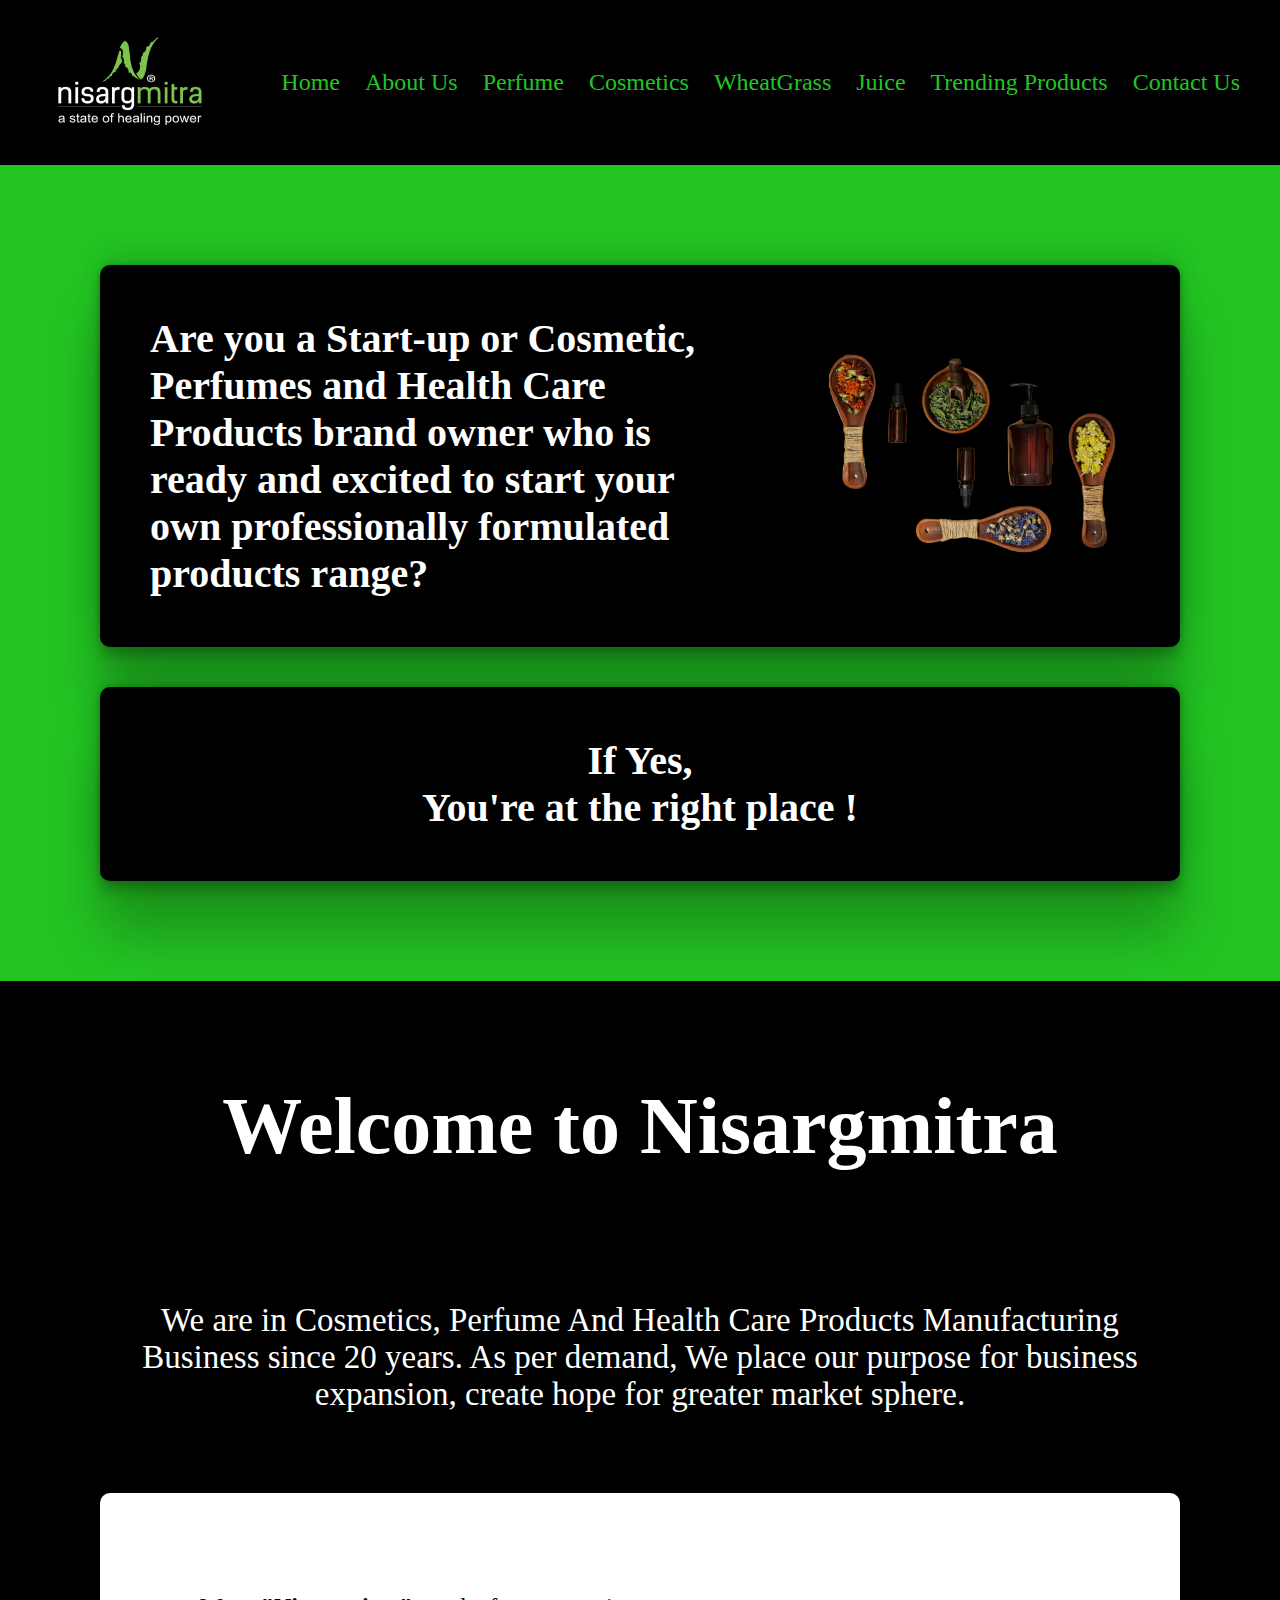
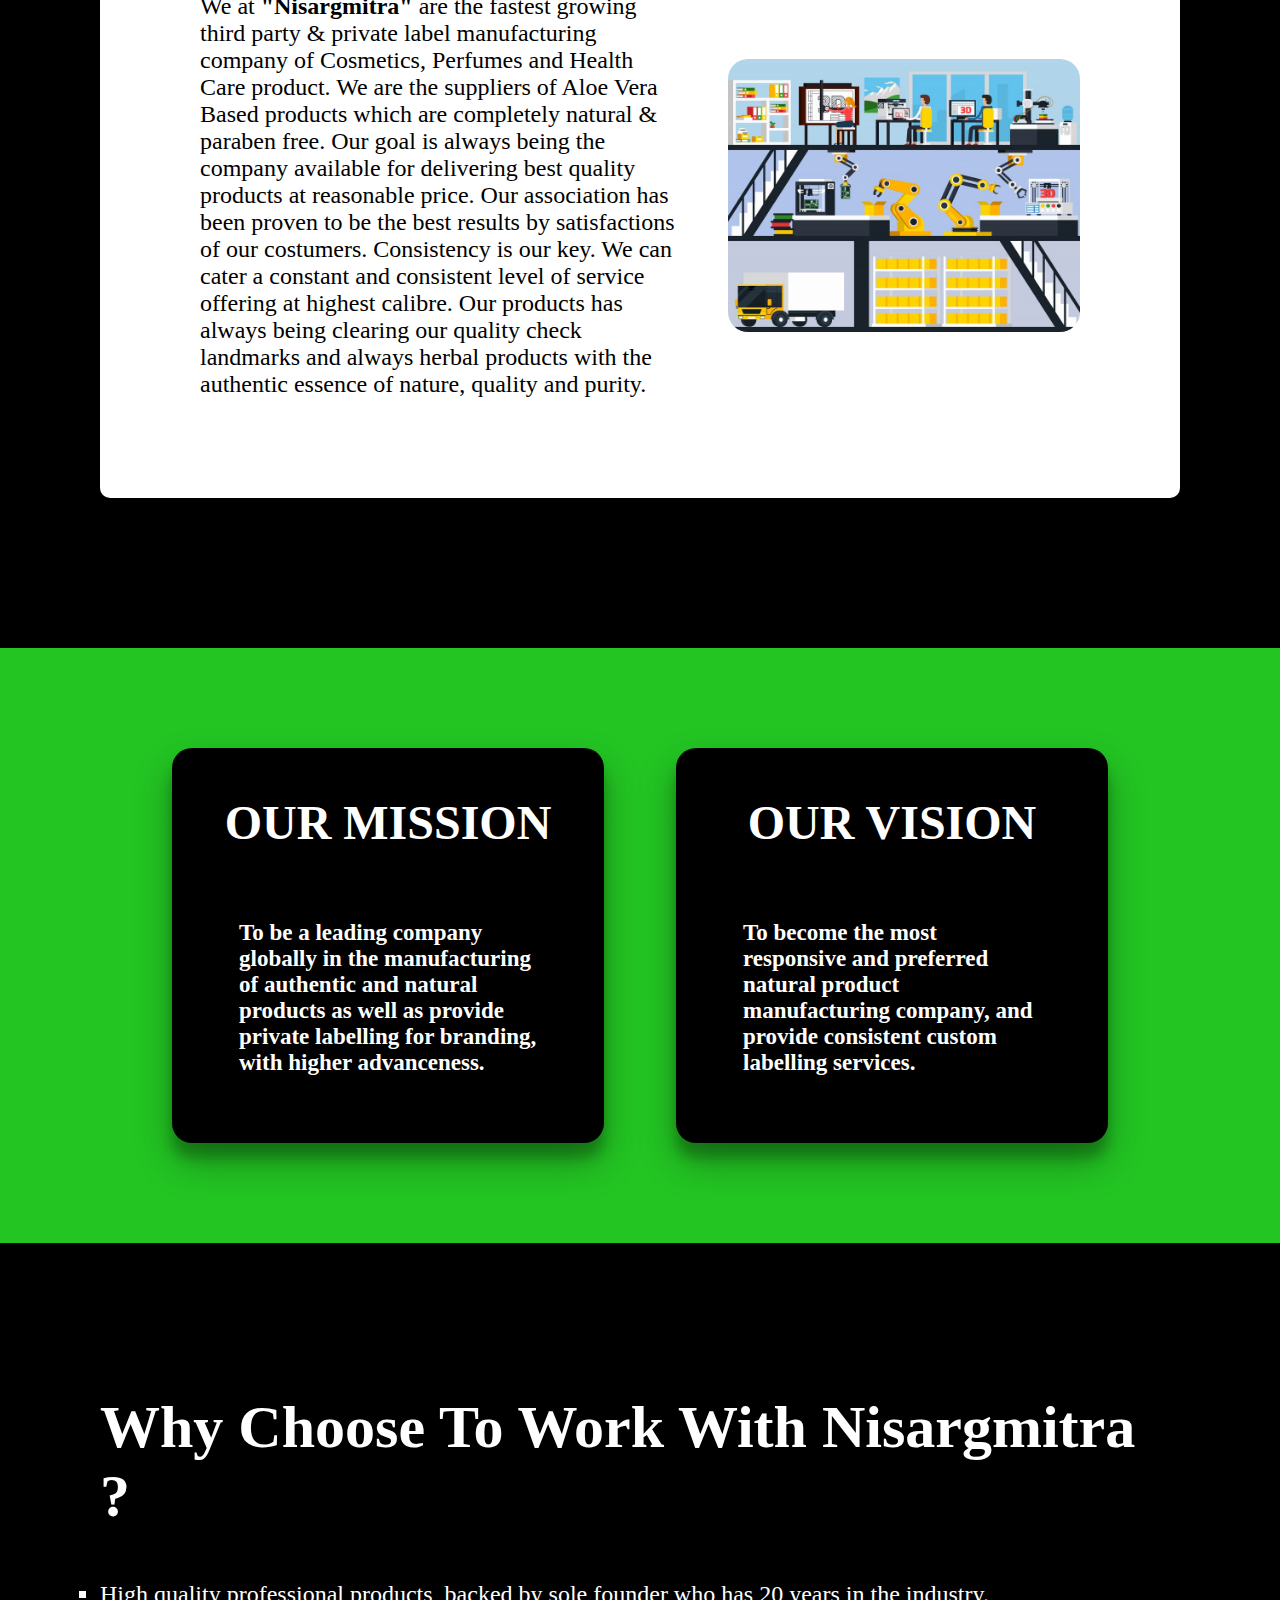
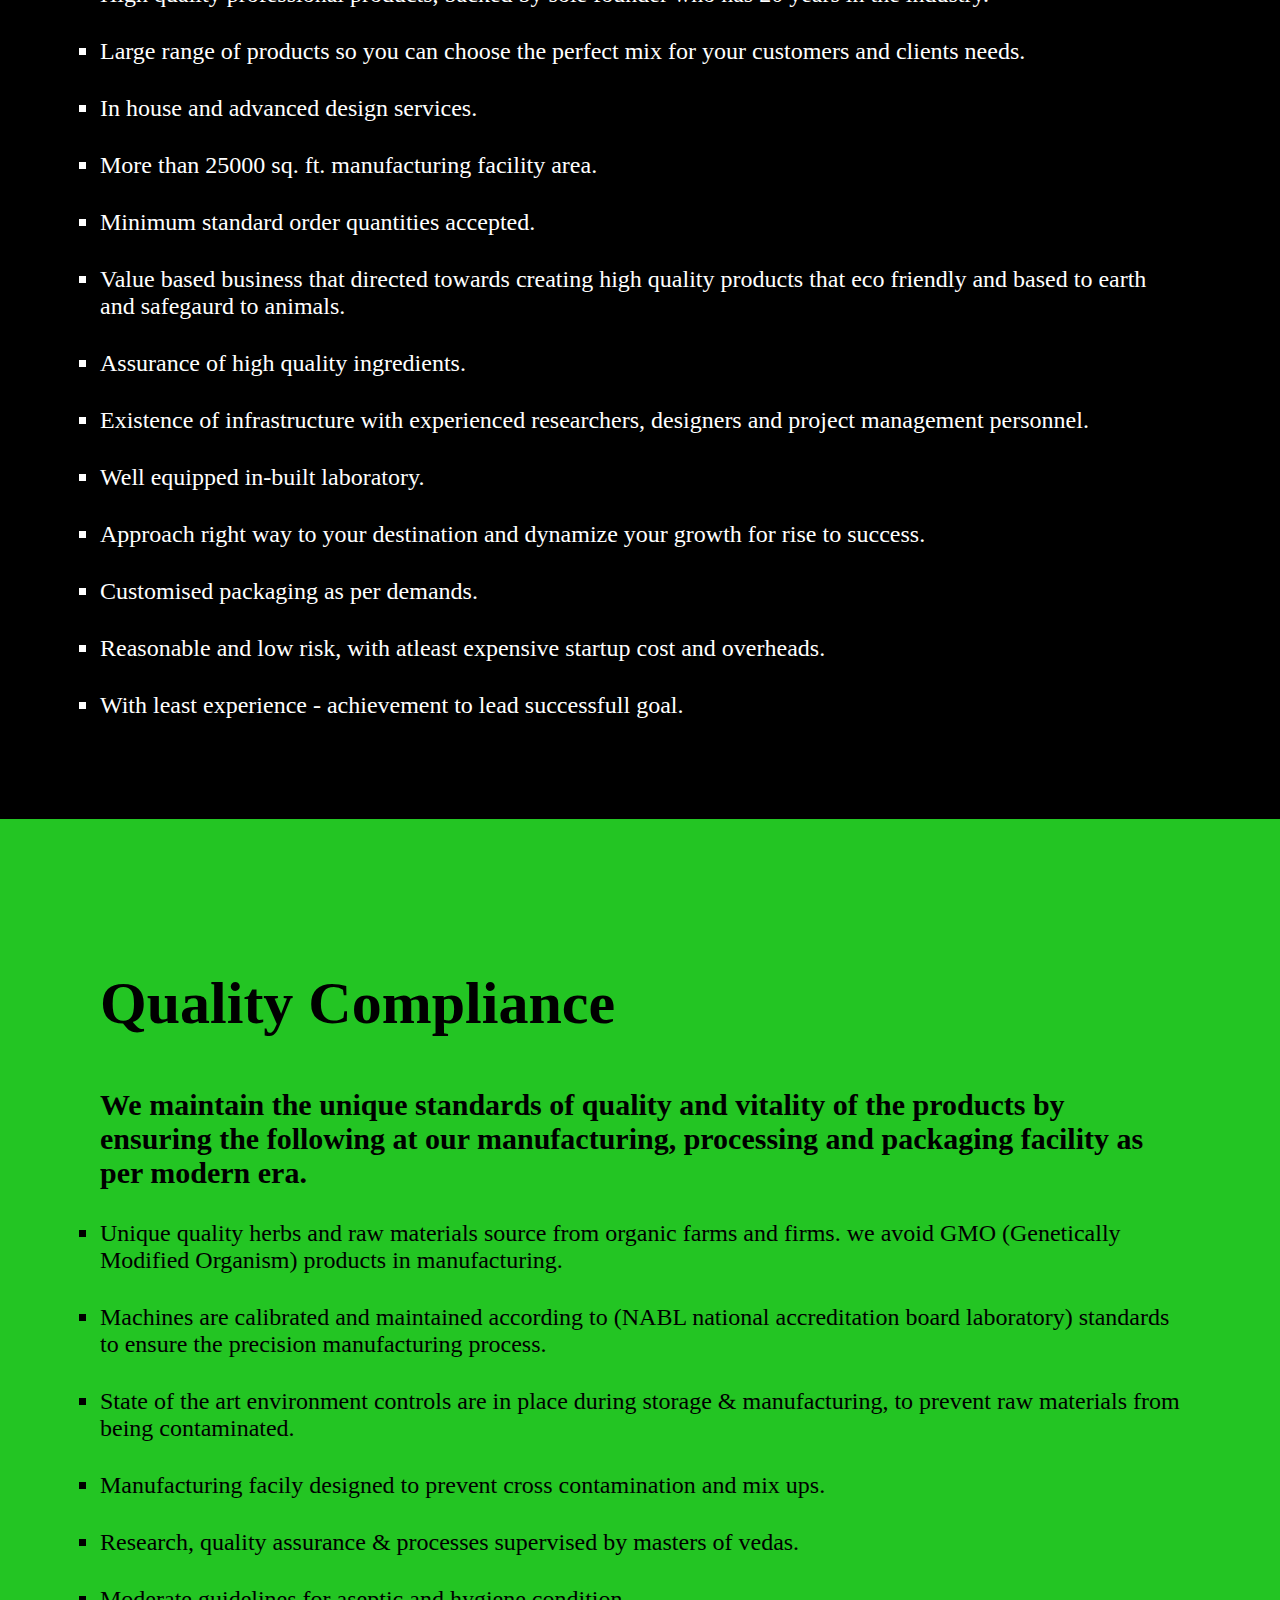
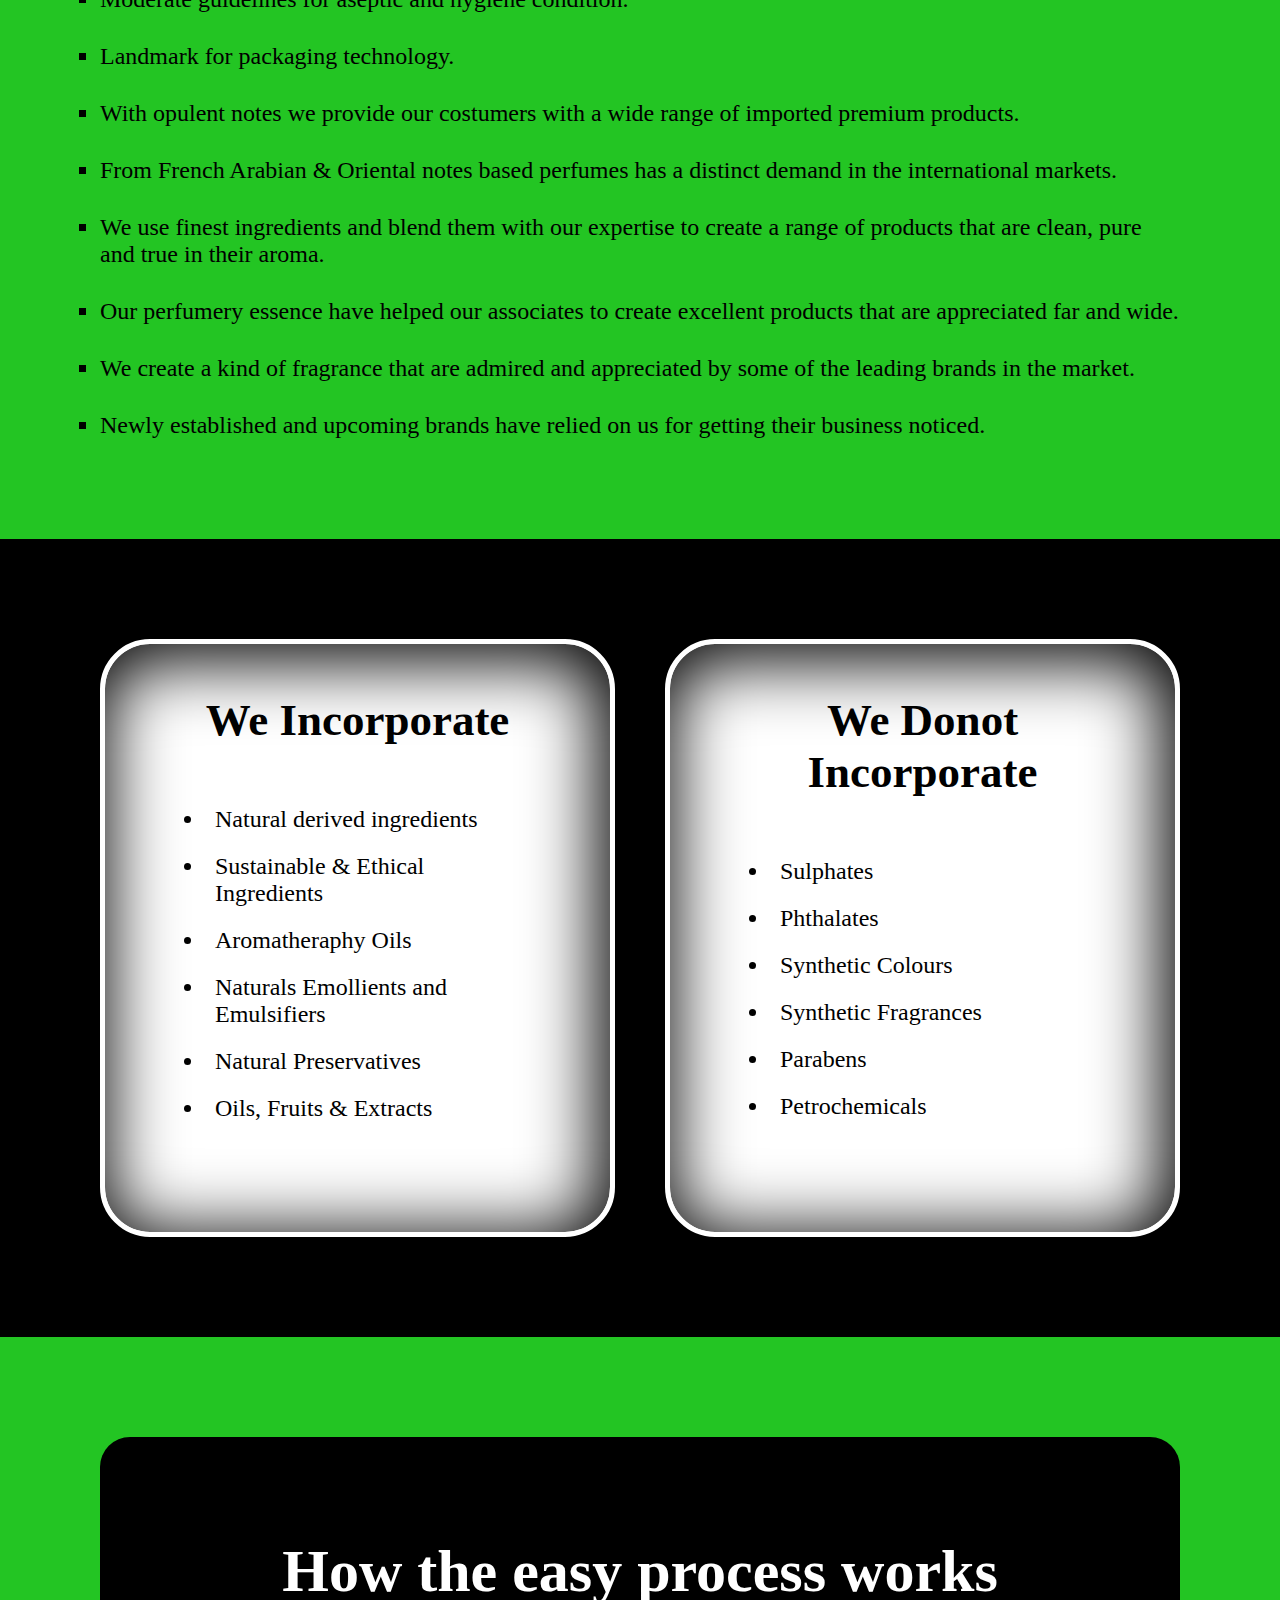
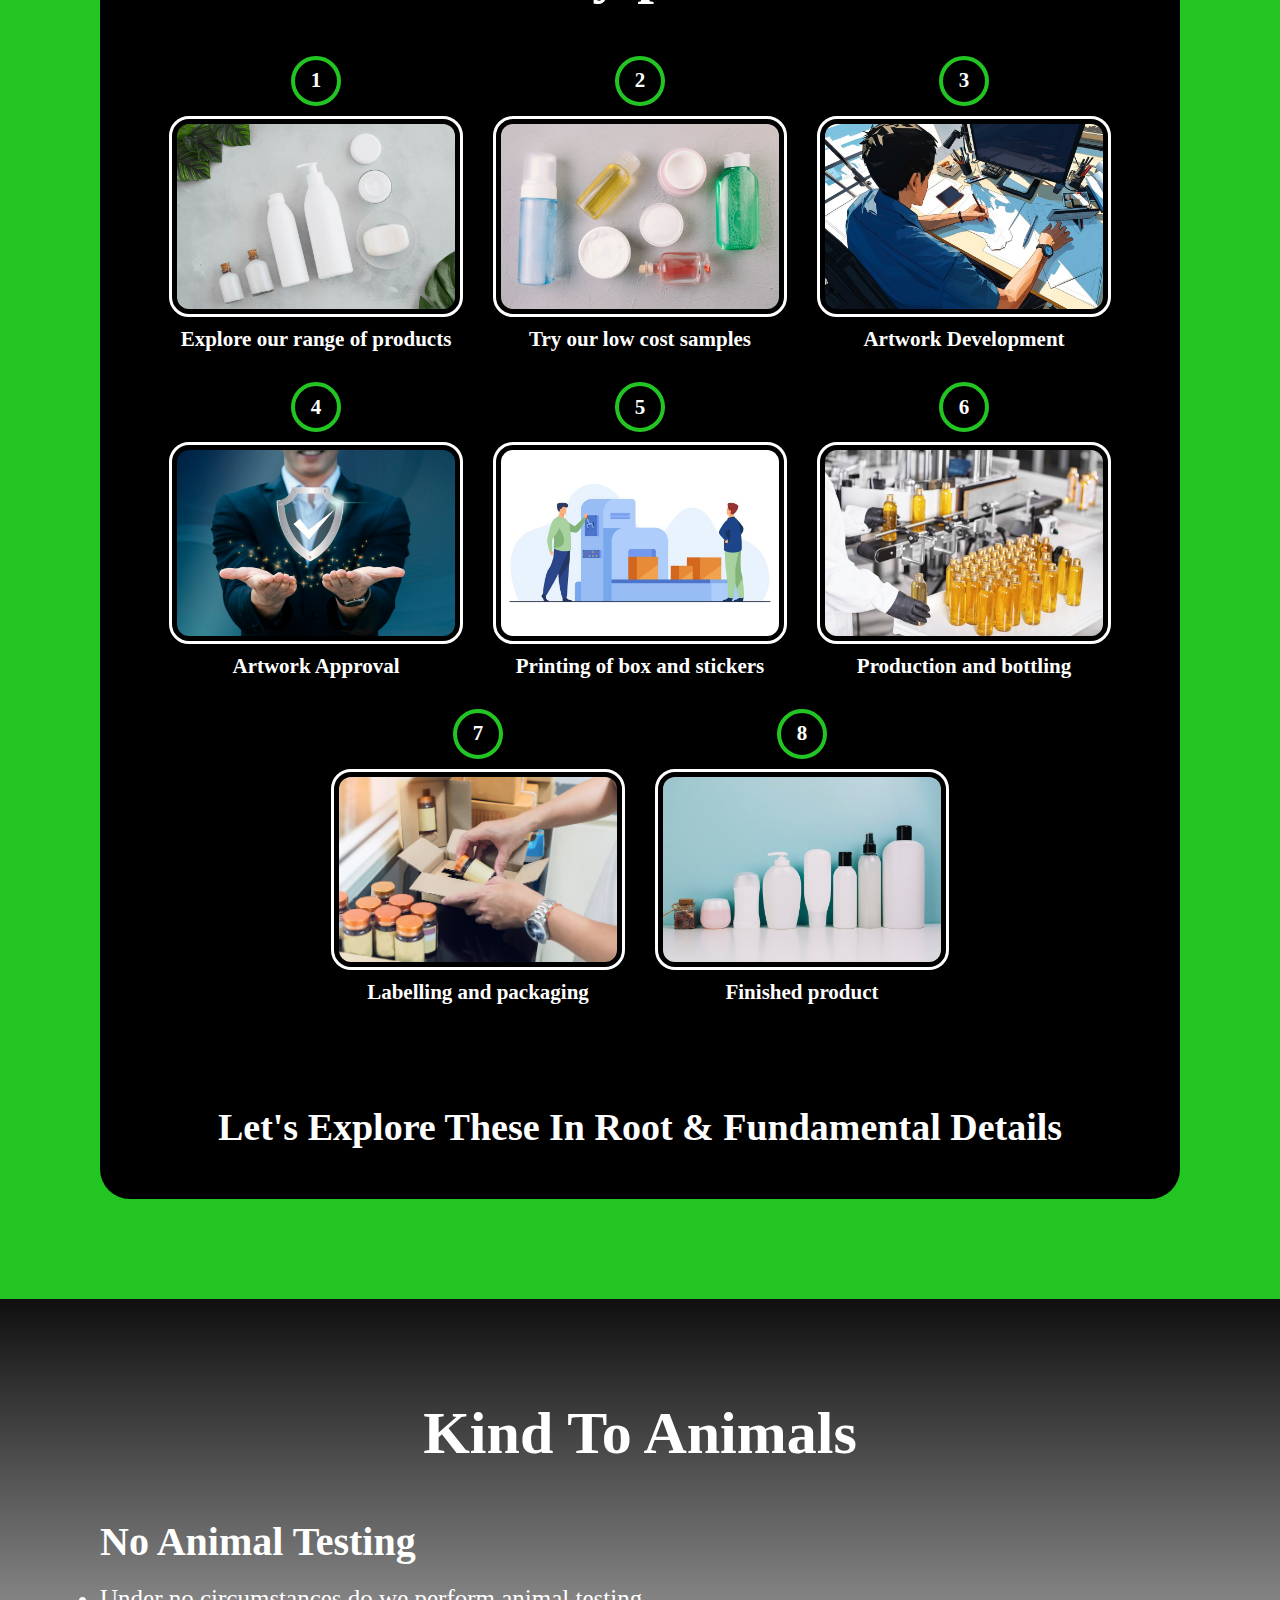
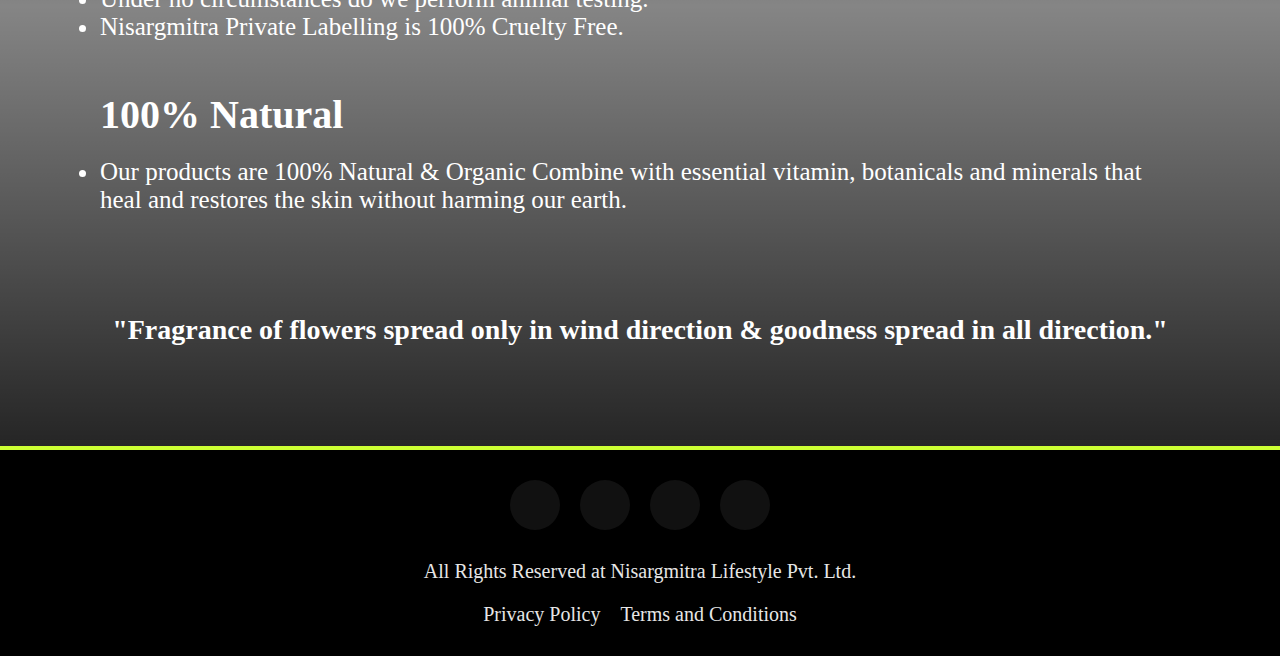
==== commit afd2f6ae: "updated data" ====
--- a/aboutus.html
+++ b/aboutus.html
@@ -60,7 +60,7 @@
       <div class="intro-para abc">
         <h1>
           If Yes, <br />
-          You're at the right place
+          You're at the right place !
         </h1>
       </div>
     </div>
@@ -83,7 +83,7 @@
           constant and consistent level of service offering at highest calibre.
           Our products has always being clearing our quality check landmarks and
           always herbal products with the authentic essence of nature, quality
-          and purity
+          and purity.
         </p>
         <img
           src="images/manufacturing-unit-photo.jpg"
@@ -123,7 +123,7 @@
         </li>
         <li>In house and advanced design services.</li>
         <li>More than 25000 sq. ft. manufacturing facility area.</li>
-        <li>Minimum standard order quantities accepted</li>
+        <li>Minimum standard order quantities accepted.</li>
         <li>
           Value based business that directed towards creating high quality
           products that eco friendly and based to earth and safegaurd to
@@ -167,7 +167,7 @@
         </li>
         <li>
           State of the art environment controls are in place during storage &
-          manufacturing, to prevent raw materials from being contaminated
+          manufacturing, to prevent raw materials from being contaminated.
         </li>
         <li>
           Manufacturing facily designed to prevent cross contamination and mix
@@ -201,7 +201,7 @@
         </li>
         <li>
           Newly established and upcoming brands have relied on us for getting
-          their business noticed
+          their business noticed.
         </li>
       </ul>
     </div>
@@ -323,7 +323,9 @@
         </div>
       </div>
     </footer>
-    <button id="backToTop" class="back-to-top">&#8679;</button>
+    <button id="backToTop" class="back-to-top">
+      <i class="fa-solid fa-arrow-up-long"></i>
+    </button>
     <script src="script.js"></script>
     <script src="index.js"></script>
   </body>
--- a/style.css
+++ b/style.css
@@ -801,7 +801,7 @@
 }
 .wheat-grass-contain img {
   border: 5px solid black;
-  width: 50%;
+  width: 41%;
   border-radius: 50px;
   /* background-color: black; */
 }
@@ -932,7 +932,7 @@
   background-position: center;
   background-repeat: no-repeat;
   width: 100%;
-  height: 100lvb;
+  height: 160lvb;
   padding: 100px;
   text-align: end;
   display: flex;
@@ -1268,8 +1268,9 @@
   position: fixed;
   bottom: 20px;
   right: 20px;
-  background-color: #007bff;
-  color: white;
+  background-color: white;
+  color: #23c523;
+  color: black;
   border: none;
   border-radius: 50%;
   padding: 15px;
@@ -1281,6 +1282,6 @@
 }
 
 .back-to-top:hover {
-  background-color: #0056b3;
+  background-color: white;
   transform: scale(1.1);
 }
--- a/responsive.css
+++ b/responsive.css
@@ -102,6 +102,9 @@
   }
   .wheat-grass-video-title {
     height: 50%;
+  }
+  .wheat-grass-contain img {
+    width: 49%;
   }
   /* .wheat-grass-contain img {
     height: 132lvh;
@@ -322,7 +325,7 @@
     padding: 30px;
   }
   .wheat-grass-contain img {
-    height: 380px;
+    height: 330px;
   }
   .practicing-for-farming-section {
     padding: 90px;
@@ -813,7 +816,10 @@
 
   .nav-ul.show {
     display: flex;
-  }
+    padding: 20px;
+    background-color: #3c3d37;
+  }
+
   .logo-container {
     width: 30%;
     padding-top: 0px;
@@ -1112,7 +1118,7 @@
   .wheat-grass-contain ul {
     font-size: 19px;
     border-radius: 30px;
-    padding: 30px 10px 30px 30px;
+    padding: 30px;
     gap: 5px;
   }
   .wheat-grass-contain-main {
@@ -1167,7 +1173,7 @@
     font-size: 20px;
   }
   .wheat-grass-contain img {
-    width: 80%;
+    width: 100%;
   }
 
   /* juice page */
@@ -1887,6 +1893,9 @@
   .hamburger {
     margin: 0px;
   }
+  .logo-container {
+    width: 45%;
+  }
   .banner-container {
     height: 100%;
   }
@@ -1894,7 +1903,7 @@
     padding: 30px;
   }
   .slogan-container h1 {
-    font-size: 21px;
+    font-size: 20px;
   }
   .banner-container {
     height: 50lvh;
@@ -1919,6 +1928,9 @@
   }
   .footer-socials {
     gap: 30px;
+  }
+  .fade-container h2 {
+    font-size: 22px;
   }
 
   /* about us page   */
@@ -1926,7 +1938,13 @@
     padding: 20px;
     font-size: 10px;
   }
-
+  .intro-container {
+    padding: 40px;
+  }
+  .welcome-container {
+    padding: 40px;
+    gap: 25px;
+  }
   .cannabis-img-container {
     width: 100%;
   }
@@ -1934,13 +1952,19 @@
     font-size: 27px;
   }
   .welcome-brief-info {
-    font-size: 16px;
+    font-size: 17px;
   }
   .welcome-section-contain p {
-    font-size: 16px;
-  }
-  .welcome-container {
-    gap: 25px;
+    font-size: 17px;
+  }
+  .our-section {
+    padding: 40px;
+  }
+  .work-with-section {
+    padding: 40px;
+  }
+  .quality-complaince-section {
+    padding: 40px;
   }
   .our-section-card h2 {
     font-size: 27px;
@@ -1958,9 +1982,7 @@
   .work-with-section {
     gap: 20px;
   }
-  .work-with-section ul {
-    font-size: 16px;
-  }
+
   .quality-complaince-section h2 {
     font-size: 27px;
     text-align: start;
@@ -1968,9 +1990,11 @@
   .quality-complaince-section p {
     font-size: 17px;
   }
-  .quality-complaince-section ul {
-    gap: 5px;
-    font-size: 16px;
+  .corporate-section {
+    padding: 40px;
+  }
+  .process-of-making-section {
+    padding: 40px;
   }
   .incorporate h2 {
     font-size: 27px;
@@ -1994,11 +2018,18 @@
     gap: 6px;
   }
   .process-of-making-section h2 {
-    font-size: 27px;
+    font-size: 25px;
+  }
+  .making-process-card-container p {
+    font-size: 21px;
   }
   .card-container-main h3 {
     font-size: 23px;
   }
+  .animals-section {
+    padding: 40px;
+    height: 0%;
+  }
   .animals-section h2 {
     font-size: 27px;
   }
@@ -2016,6 +2047,9 @@
   .perfume-video-title h2 {
     font-size: 17px;
   }
+  .perfume-grade-alcohol-section {
+    padding: 40px;
+  }
   .perfume-grade-alcohol-section h1 {
     font-size: 27px;
   }
@@ -2024,12 +2058,12 @@
     padding: 0px;
   }
   .percentage-level ul {
-    font-size: 16px;
+    font-size: 19px;
   }
   .percentage-level {
     flex-direction: column;
     gap: 30px;
-    padding: 20px;
+    padding: 30px;
     border: 3px solid #795757;
     border-radius: 15px;
   }
@@ -2037,6 +2071,9 @@
     font-size: 17px;
     padding: 10px;
     border-radius: 10px;
+  }
+  .guiding-of-perfume-section {
+    padding: 40px;
   }
   .guiding-perfume-card ul {
     font-size: 16px;
@@ -2050,18 +2087,32 @@
   }
   .types-of-smell-section {
     gap: 30px;
+    padding: 40px;
   }
   .different-smells h3 {
     font-size: 23px;
     padding: 20px 0px 10px 0;
   }
+  /* wheatgrass page */
   .wheat-grass-video-title {
     /* left: 20px; */
     /* width: 90%; */
     top: 50px;
   }
   .wheat-grass-video-title h2 {
-    font-size: 15px;
+    font-size: 13px;
+  }
+  .characteristics-and-properties-section {
+    padding: 40px;
+  }
+  .practicing-for-farming-section {
+    padding: 40px;
+  }
+  .wheat-grass-benefit-section {
+    padding: 40px;
+  }
+  .wheat-grass-effect-section {
+    padding: 40px;
   }
   .characteristics-and-properties-section h2 {
     font-size: 21px;
@@ -2088,7 +2139,7 @@
     font-size: 16px;
   }
   .wheat-grass-packaging-section {
-    padding: 30px;
+    padding: 40px;
   }
   .wheat-grass-packaging-section h2 {
     font-size: 24px;
@@ -2116,13 +2167,33 @@
   }
 
   /* juice page */
+  .alovera-image-section {
+    height: 65vh;
+  }
+  .alovera-image-section {
+    padding: 30px 20px;
+  }
+  .juice-business-section {
+    padding: 40px;
+  }
   .alovera-image-section h2 {
-    font-size: 23px;
-    padding: 20px 0px;
+    font-size: 20px;
+  }
+  .herbal-juice-and-powder-section {
+    padding: 40px;
   }
   .juice-business-section h2 {
     font-size: 23px;
     padding: 10px;
+  }
+  .our-range-section-green-bg {
+    padding: 40px;
+  }
+  .our-range-section-black-bg {
+    padding: 40px;
+  }
+  .contact-us-section {
+    padding: 40px;
   }
   .juice-business-section h3 {
     font-size: 23px;
@@ -2196,6 +2267,9 @@
   }
   .single-map {
     gap: 25px;
+  }
+  .location-map {
+    height: 50vh;
   }
 }
 @media (max-width: 376px) {
@@ -2206,13 +2280,13 @@
   }
   /* nav-bar-ends */
   .slogan-container h1 {
-    font-size: 17px;
+    font-size: 18px;
   }
   .bottle-branding img {
-    width: 75%;
+    width: 80%;
   }
   .bottle-branding h2 {
-    font-size: 18px;
+    font-size: 19px;
   }
   .fade-container h2 {
     font-size: 20px;
@@ -2232,15 +2306,11 @@
   .welcome-container {
     padding: 30px;
   }
-  .welcome-container h2 {
-    font-size: 25px;
-  }
+
   .our-section {
     padding: 30px;
   }
-  .our-section-card h2 {
-    font-size: 25px;
-  }
+
   .work-with-section {
     padding: 30px;
   }
@@ -2268,7 +2338,7 @@
     padding: 30px;
   }
   .process-of-making-section h2 {
-    font-size: 25px;
+    font-size: 26px;
   }
   .making-process-card-container p {
     font-size: 20px;
@@ -2286,22 +2356,29 @@
   .no-animal-testing h3 {
     font-size: 21px;
   }
+  .animal-testing-quote {
+    font-size: 16px;
+  }
   /* perfume-page */
   .perfume-video-title h2 {
-    font-size: 14px;
+    font-size: 15px;
   }
   .perfume-grade-alcohol-section {
     padding: 30px;
     gap: 30px;
   }
-  .perfume-grade-alcohol-section h1 {
-    font-size: 25px;
-  }
+
   .perfume-grade-alcohol-section h3 {
     font-size: 17px;
   }
   .percentage-level ul {
-    font-size: 14px;
+    font-size: 15px;
+  }
+  .guiding-perfume-card h2 {
+    font-size: 19px;
+  }
+  .design-perfume-bottle {
+    padding: 0px;
   }
   .guiding-of-perfume-section {
     padding: 30px;
@@ -2315,7 +2392,51 @@
   .all-smells {
     gap: 30px;
   }
+
+  /* wheat-grass page */
   .wheat-grass-video-title h2 {
-    font-size: 11px;
+    font-size: 12px;
+  }
+  .characteristics-and-properties-section {
+    padding: 30px;
+  }
+  .practicing-for-farming-section {
+    padding: 30px;
+  }
+  .wheat-grass-benefit-section {
+    padding: 30px;
+  }
+  .wheat-grass-effect-section {
+    padding: 30px;
+  }
+  /* juice page */
+  .alovera-image-section {
+    height: 60lvh;
+  }
+  .alovera-image-section h2 {
+    font-size: 19px;
+    padding: 8px 0px;
+  }
+  .alovera-image-section {
+    padding: 20px 20px;
+  }
+  .juice-business-section {
+    padding: 30px;
+  }
+  .alovera-video-title h2 {
+    font-size: 18px;
+  }
+  .herbal-juice-and-powder-section {
+    padding: 30px;
+  }
+  .our-range-section-green-bg {
+    padding: 30px;
+  }
+  /* contact us page */
+  .contact-us-section {
+    padding: 30px;
+  }
+  .location-map {
+    height: 50vh;
   }
 }
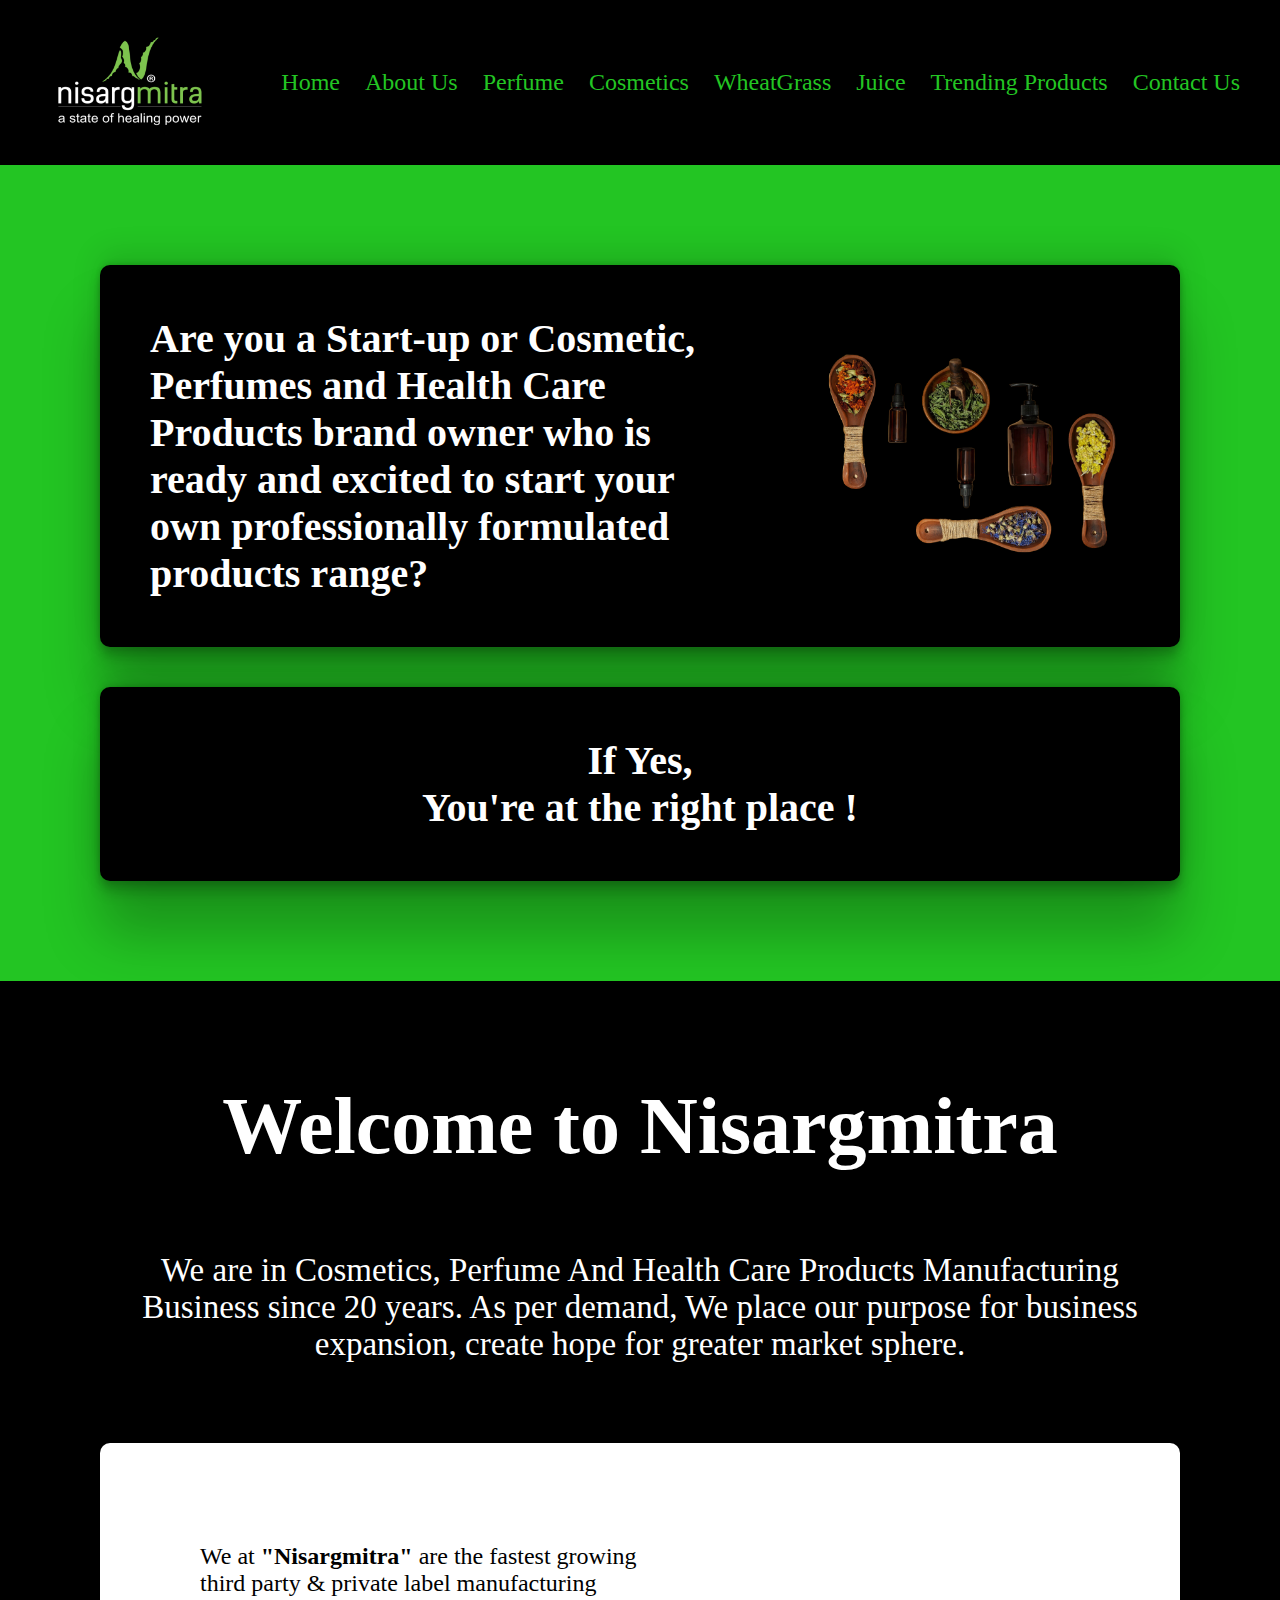
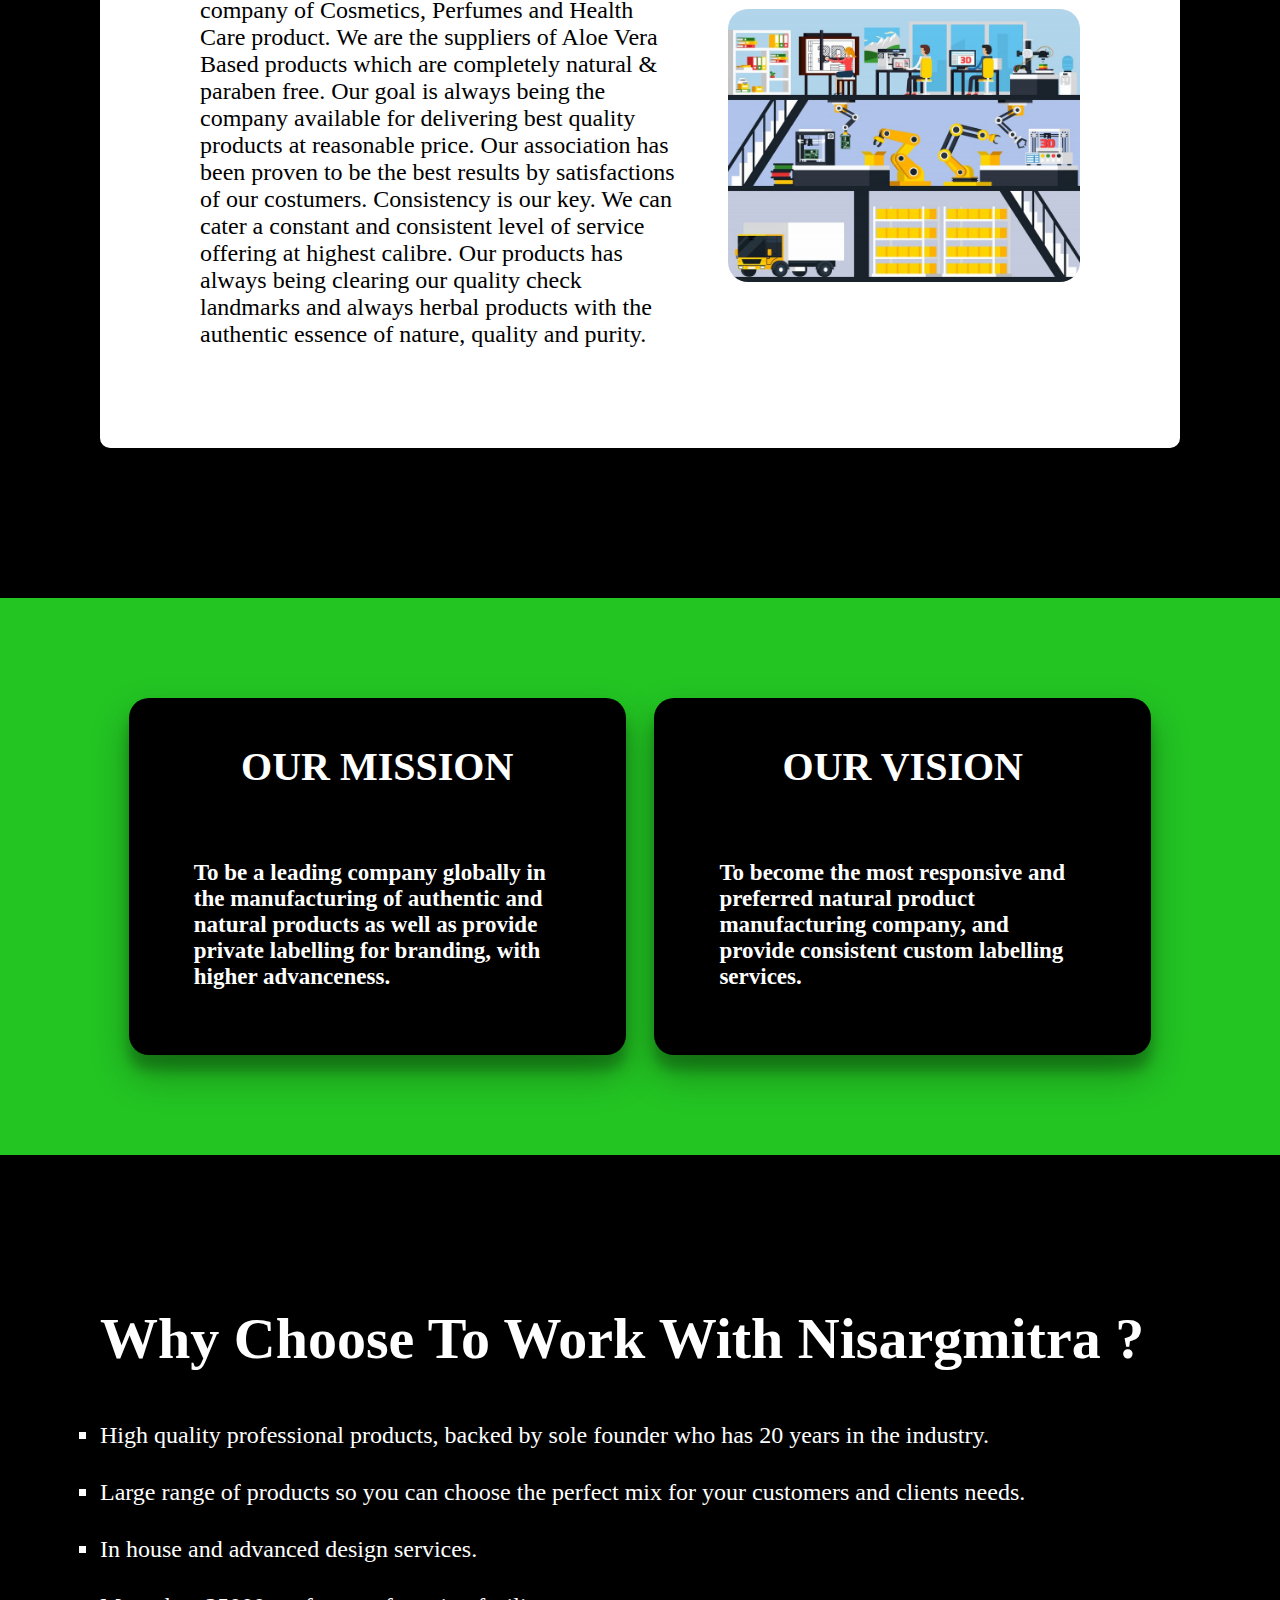
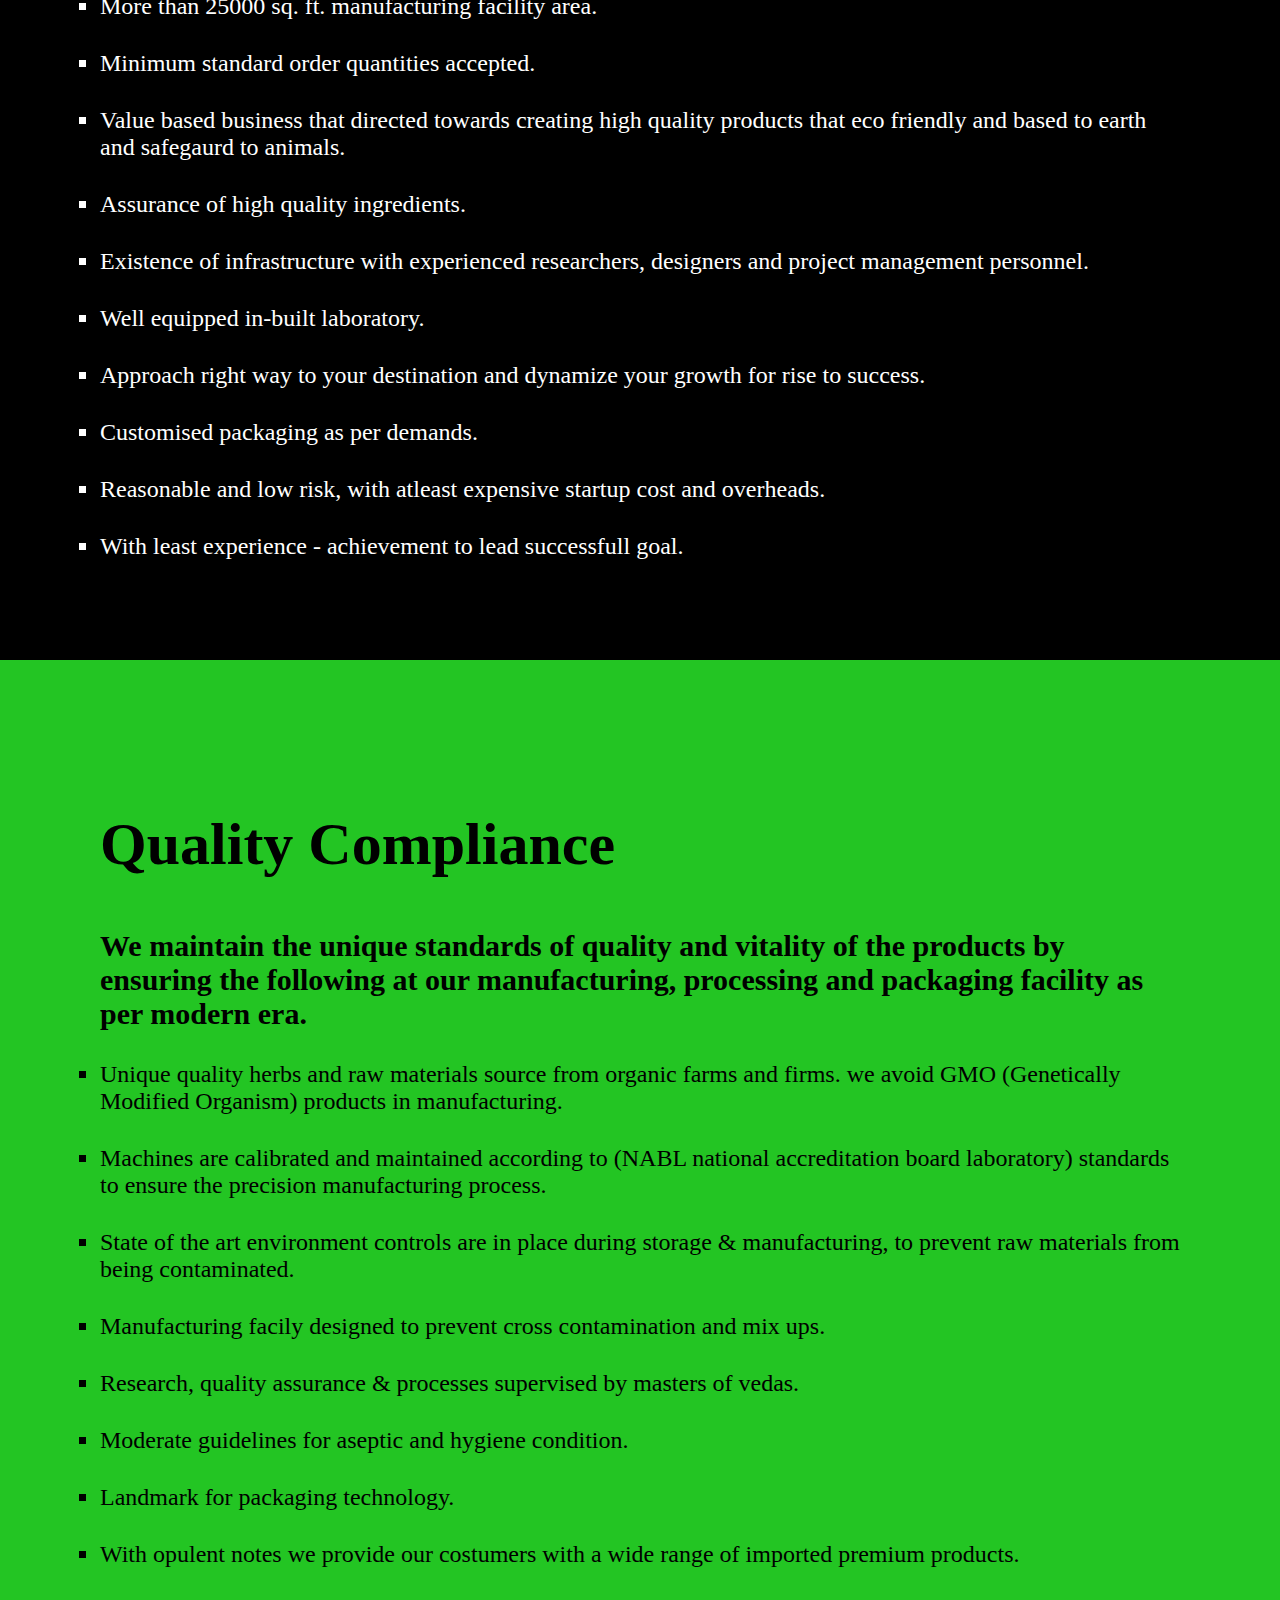
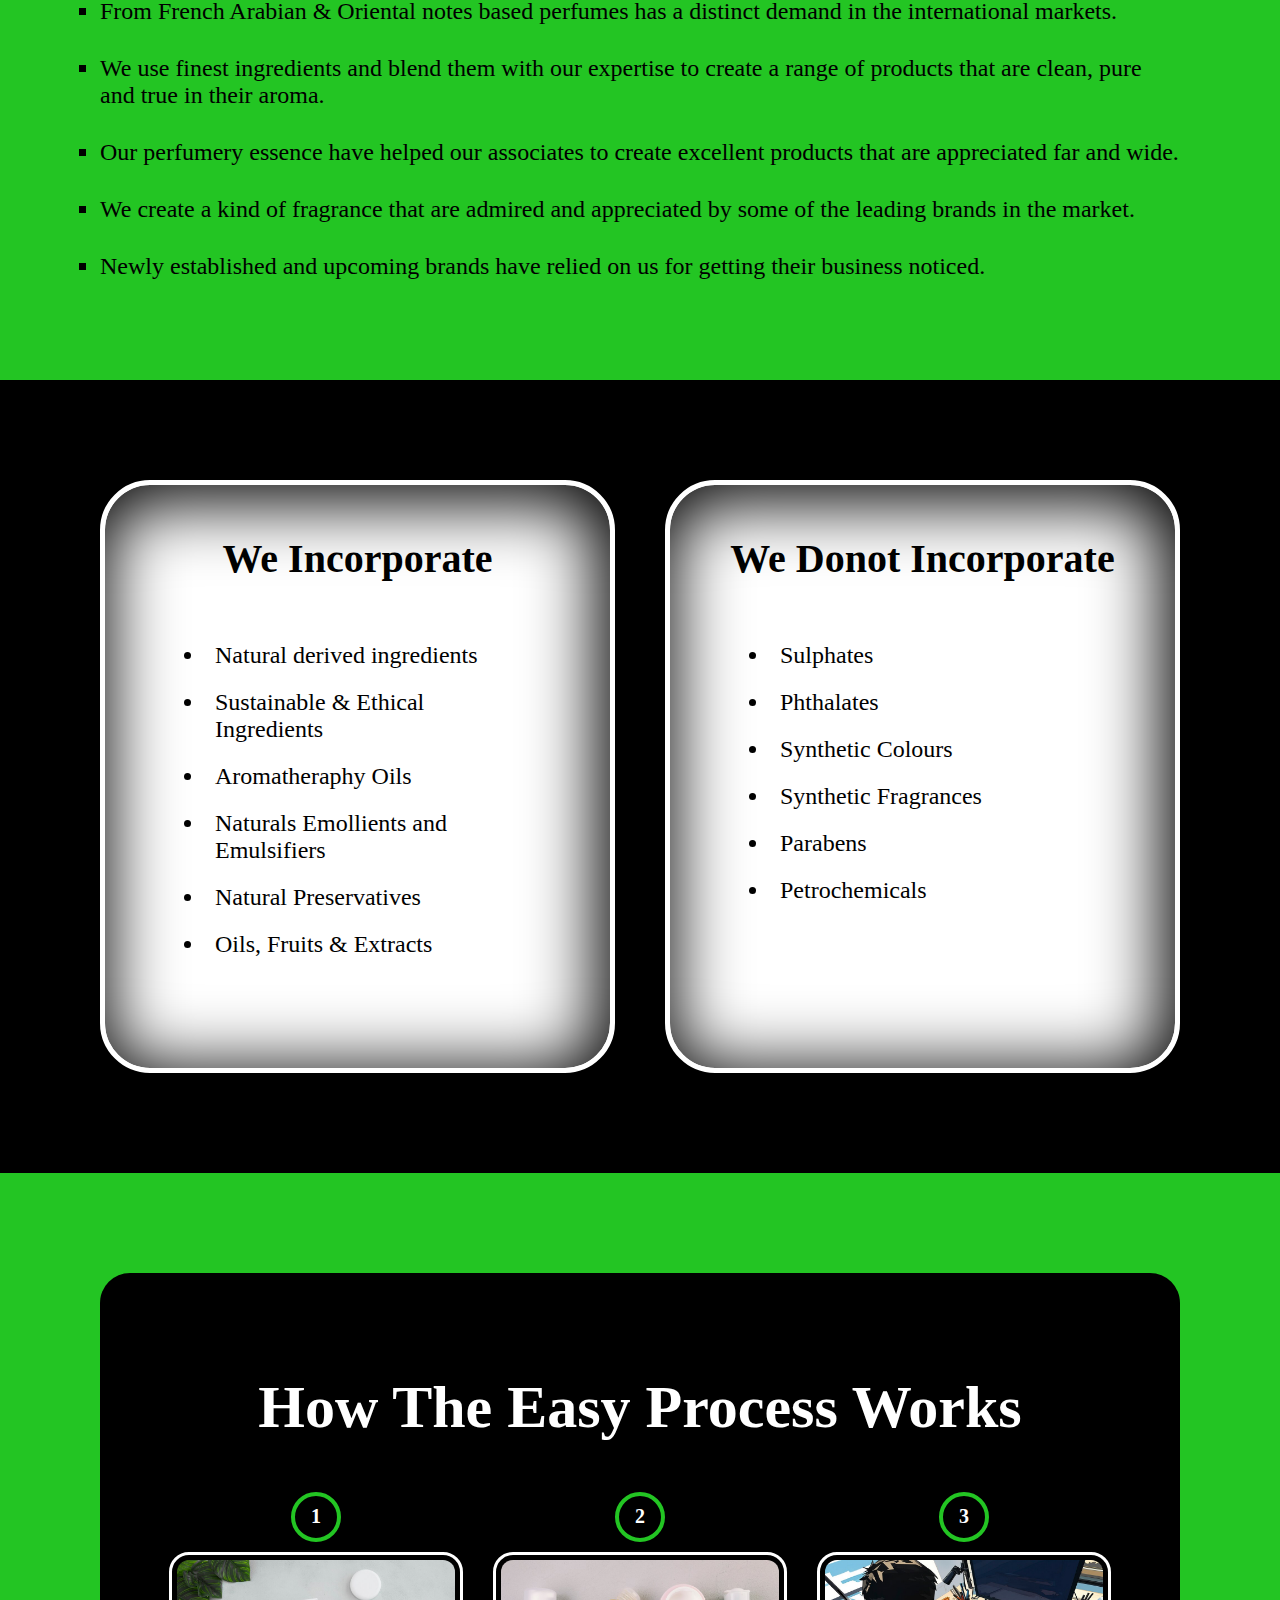
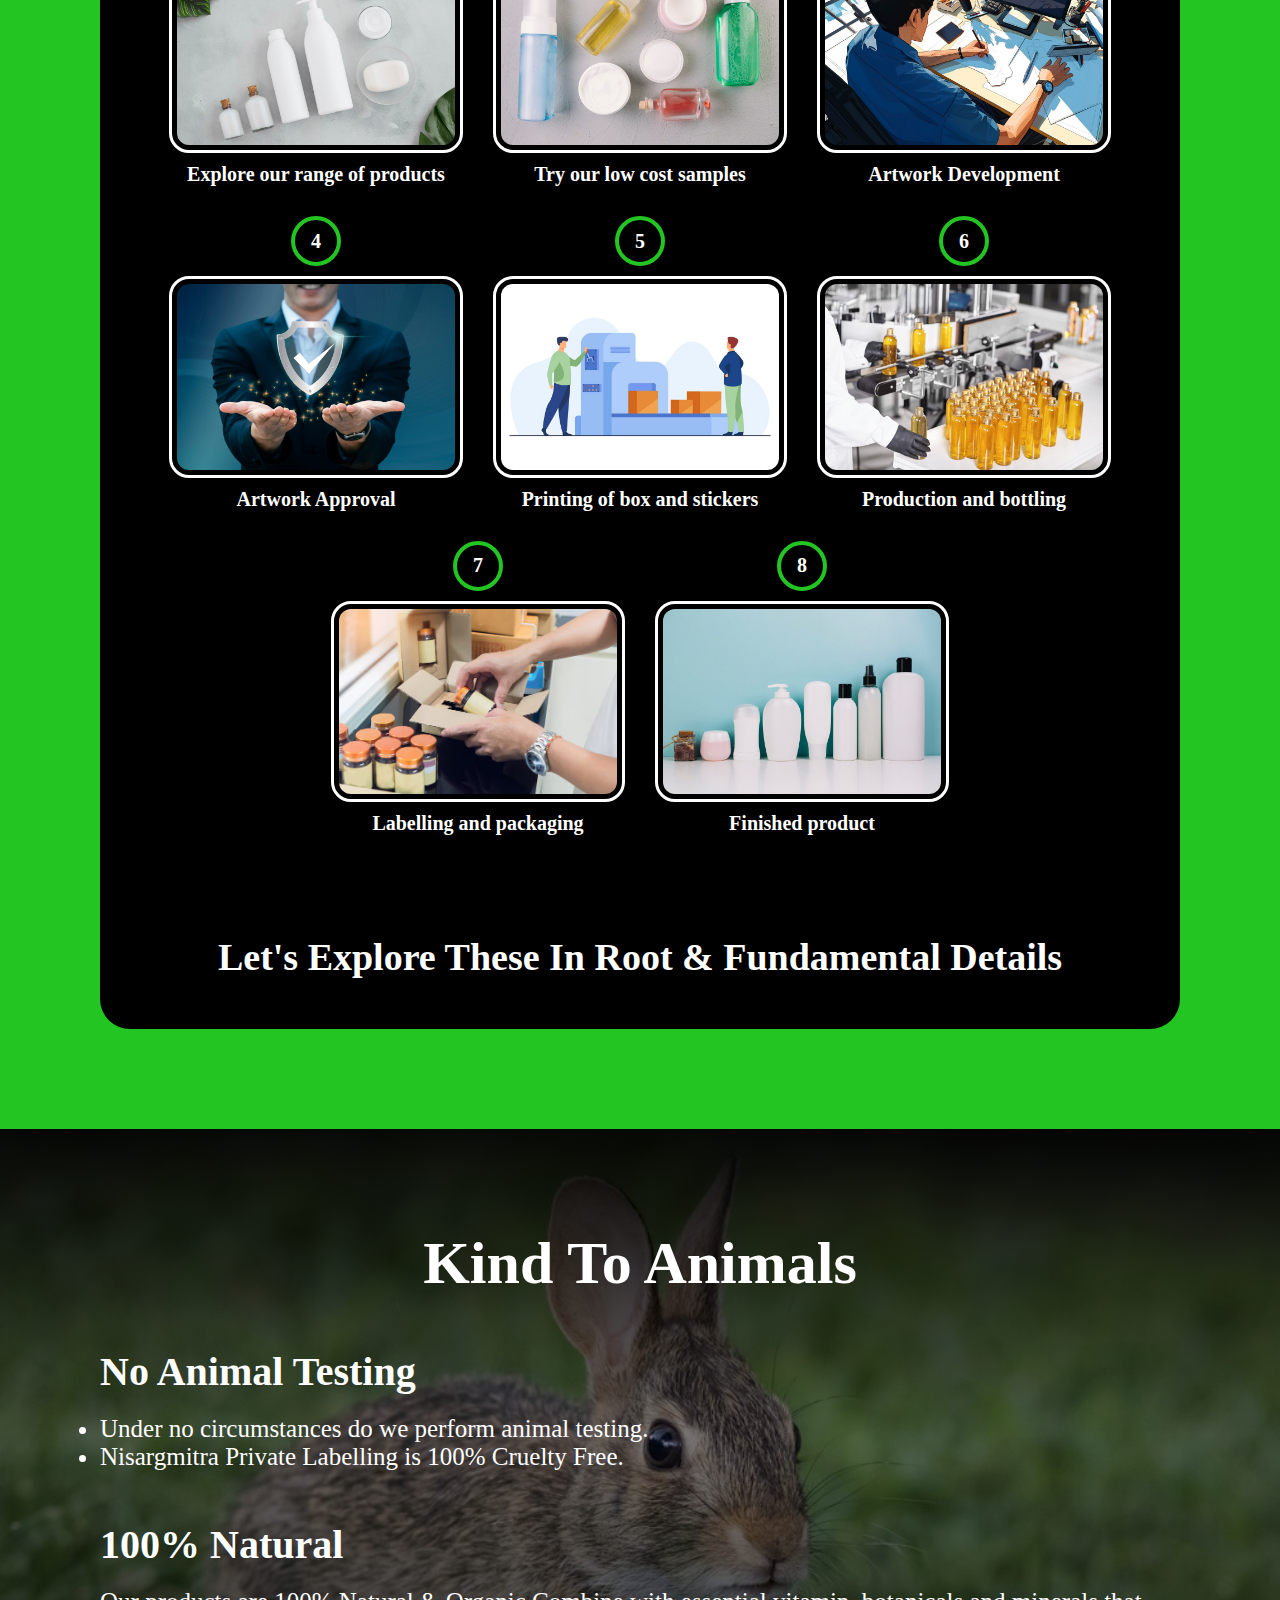
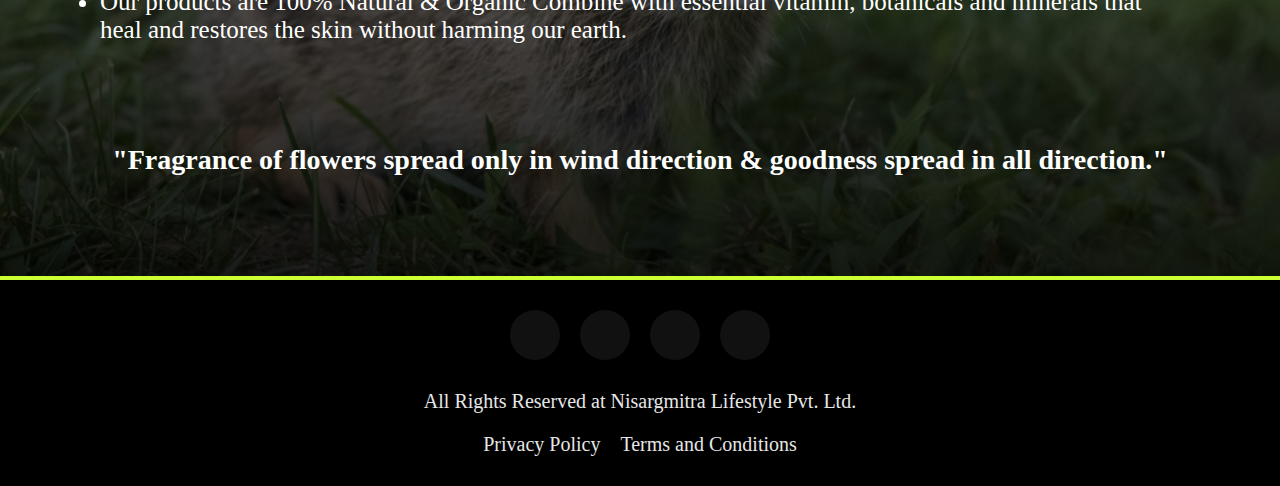
==== commit 48815f72: "updated data" ====
--- a/aboutus.html
+++ b/aboutus.html
@@ -231,7 +231,7 @@
     </div>
     <div class="process-of-making-section">
       <div class="card-container-main">
-        <h2>How the easy process works</h2>
+        <h2>How The Easy Process Works</h2>
         <div class="card-container-all">
           <div class="making-process-card-container">
             <p class="numbering-p">1</p>
@@ -327,6 +327,6 @@
       <i class="fa-solid fa-arrow-up-long"></i>
     </button>
     <script src="script.js"></script>
-    <script src="index.js"></script>
+    <script src="main.js"></script>
   </body>
 </html>
--- a/style.css
+++ b/style.css
@@ -264,7 +264,6 @@
 }
 .welcome-container h2 {
   font-size: 80px;
-  padding-bottom: 50px;
 }
 .welcome-brief-info {
   font-size: 33px;
@@ -308,7 +307,7 @@
   gap: 50px;
   width: 40%;
   max-height: 490px;
-  padding: 100px;
+  padding: 50px;
   border-radius: 20px;
   box-shadow: rgba(0, 0, 0, 0.3) 0px 19px 38px,
     rgba(0, 0, 0, 0.22) 0px 15px 12px;
@@ -321,7 +320,8 @@
 
 .our-section-card h2 {
   font-weight: 800;
-  font-size: 48px;
+  font-size: 40px;
+  text-align: center;
 }
 .our-section-card p {
   font-weight: 800;
@@ -451,7 +451,7 @@
   /* flex-wrap: wrap; */
 }
 .making-process-card-container {
-  width: 24%;
+  width: 23%;
   display: flex;
   flex-direction: column;
   align-items: center;
@@ -470,13 +470,14 @@
   transition: all 0.9s;
 }
 .making-process-card-container p {
-  font-size: 21px;
+  font-size: 20px;
   font-weight: 800;
 }
 .card-container-all {
   display: flex;
   flex-wrap: wrap;
   gap: 16px;
+  justify-content: center;
   /* flex-direction: column; */
   /* flex-wrap: wrap; */
 }
@@ -508,9 +509,9 @@
       rgb(0 0 0 / 48%) 59%,
       rgb(0 0 0 / 94%) 100%
     ),
-    url(https://img.freepik.com/free-photo/adorable-young-eastern-cottontail-rabbit-closeup-green-grass_181624-38929.jpg?t=st=1733917536~exp=1733921136~hmac=dfdadd8c401c6eb7cd672bb9f9a3f198ff4407634772feb290ad9ccf7f357551&w=996);
-
-  height: 100vh;
+    url(images/rabbit-img.jpg);
+
+  /* height: 100vh; */
   background-size: cover;
   background-position: center;
   background-repeat: no-repeat;
@@ -540,7 +541,7 @@
 .animal-testing-quote {
   text-align: center;
   font-size: 32px;
-  padding: 50px;
+  padding: 50px 0px;
 }
 
 /* perfume section  */
@@ -583,7 +584,7 @@
   text-align: center;
 }
 .perfume-grade-alcohol-section h3 {
-  font-size: 42px;
+  font-size: 39px;
   text-align: center;
   padding: 0 100px;
 }
@@ -634,7 +635,7 @@
   gap: 70px;
 }
 .guiding-of-perfume-section h3 {
-  font-size: 39px;
+  font-size: 36px;
   background-color: black;
   padding: 50px;
   color: white;
@@ -788,8 +789,8 @@
   font-size: 20px;
   font-weight: 800;
   border: 5px solid black;
-  border-radius: 50px;
-  padding: 30px;
+  border-radius: 15px;
+  padding: 10px 30px;
   display: flex;
   flex-direction: column;
   gap: 3px;
@@ -801,8 +802,8 @@
 }
 .wheat-grass-contain img {
   border: 5px solid black;
-  width: 41%;
-  border-radius: 50px;
+  border-radius: 15px;
+  width: 36%;
   /* background-color: black; */
 }
 
@@ -927,12 +928,12 @@
       rgb(0 0 0 / 36%) 85%,
       rgb(0 0 0) 100%
     ),
-    url(images/glass-aloe-vera-juice-put-white-floor.jpg);
+    url(images/alovera-juice.jpg);
   background-size: cover;
   background-position: center;
   background-repeat: no-repeat;
   width: 100%;
-  height: 160lvb;
+  height: 100lvb;
   padding: 100px;
   text-align: end;
   display: flex;
@@ -941,8 +942,8 @@
 }
 .alovera-image-section h2 {
   opacity: 0.9;
-  color: black;
-  text-shadow: 1px 2px whitesmoke;
+  color: white;
+  text-shadow: 1px 2px black;
   font-size: 60px;
   padding: 50px 0;
 }
@@ -958,7 +959,7 @@
   gap: 50px;
 }
 .juice-business-section h2 {
-  font-size: 60px;
+  font-size: 57px;
   background-color: #23c523;
   padding: 50px;
   color: black;
@@ -1000,7 +1001,7 @@
 .alovera-video-title {
   position: absolute;
   top: 20%;
-  left: 15%;
+  left: 20%;
 }
 .juice-business-para {
   font-size: 30px;
@@ -1043,7 +1044,7 @@
   background-color: black;
   color: white;
   border-radius: 30px;
-  justify-content: center;
+  /* justify-content: center; */
 }
 .herbal ul {
   font-size: 20px;
--- a/responsive.css
+++ b/responsive.css
@@ -12,7 +12,7 @@
   /* nav-bar end */
 
   .banner-container {
-    height: 210lvh;
+    height: 63vw;
   }
   .bottle-branding {
     gap: 50px;
@@ -28,7 +28,8 @@
   }
   /* about-us page */
   .our-section-card {
-    padding: 47px;
+    padding: 45px;
+    width: 46%;
   }
   .intro-para {
     font-size: 20px;
@@ -37,16 +38,19 @@
     text-align: center;
   }
   .donot-incorporate h2 {
-    font-size: 45px;
+    font-size: 40px;
   }
   .incorporate h2 {
-    font-size: 45px;
+    font-size: 40px;
   }
   .donot-incorporate ul {
     font-size: 24px;
   }
   .incorporate ul {
     font-size: 24px;
+  }
+  .work-with-section h2 {
+    font-size: 58px;
   }
   .card-container-main h3 {
     font-size: 38px;
@@ -111,7 +115,13 @@
   } */
   /* juice page */
   .alovera-image-section {
-    height: 230lvh;
+    /* height: 200lvh; */
+  }
+  .alovera-image-section h2 {
+    padding: 20px 0;
+  }
+  .alovera-video-title h2 {
+    font-size: 55px;
   }
   .juice-business-section h2 {
     font-size: 50px;
@@ -341,11 +351,11 @@
   }
   /* jucie page*/
   .alovera-image-section {
-    height: 220lvb;
+    height: 155lvh;
     padding: 90px;
   }
   .alovera-image-section h2 {
-    font-size: 50px;
+    font-size: 44px;
     padding: 0;
   }
   .juice-business-section {
@@ -1888,8 +1898,130 @@
     font-size: 25px;
   }
 }
-@media (max-width: 427px) {
+@media (max-width: 507px) {
   /* index page */
+  .logo-container {
+    width: 35%;
+  }
+  .hamburger {
+    margin-right: 10px;
+  }
+  .banner-container {
+    height: 0lvh;
+  }
+  .slogan-container h1 {
+    font-size: 20px;
+  }
+  .bottle-branding h2 {
+    font-size: 22px;
+  }
+  .bottle-branding {
+    gap: 50px;
+    padding: 0px;
+  }
+  .fade-container {
+    padding-top: 50px;
+  }
+  /* about us page */
+  .welcome-container h2 {
+    font-size: 31px;
+  }
+  .our-section {
+    padding: 100px 50px;
+  }
+  .our-section-card p {
+    text-align: center;
+  }
+  .work-with-section h2 {
+    font-size: 31px;
+    text-align: start;
+  }
+  .quality-complaince-section h2 {
+    font-size: 31px;
+    text-align: start;
+  }
+  .donot-incorporate h2 {
+    font-size: 31px;
+  }
+  .incorporate h2 {
+    font-size: 31px;
+  }
+  .process-of-making-section h2 {
+    font-size: 31px;
+  }
+  .making-process-card-container img {
+    width: 90%;
+  }
+  .making-process-card-container p {
+    font-size: 20px;
+  }
+  .card-container-main h3 {
+    font-size: 27px;
+  }
+  .animals-section h2 {
+    font-size: 31px;
+  }
+  .animal-testing-quote {
+    font-size: 17px;
+  }
+  /* perfume page */
+  .perfume-video-title h2 {
+    font-size: 18px;
+  }
+  .perfume-grade-alcohol-section h1 {
+    font-size: 31px;
+  }
+  .design-perfume-bottle {
+    padding: 0px;
+  }
+  /* wheatgrass page */
+  .wheat-grass-video-title {
+    /* height: 130px; */
+    top: 60px;
+  }
+  .wheat-grass-video-title h2 {
+    font-size: 16px;
+  }
+  .practicing-for-farming-section h2 {
+    font-size: 27px;
+  }
+  .wheat-grass-packaging-section h2 {
+    font-size: 31px;
+  }
+  .wheat-grass-benefit-section h2 {
+    font-size: 31px;
+  }
+  .wheat-grass-effect-section h2 {
+    font-size: 31px;
+  }
+  .alovera-image-section {
+    height: 68lvh;
+  }
+  .alovera-image-section h2 {
+    font-size: 25px;
+  }
+  .juice-business-section h2 {
+    font-size: 25px;
+  }
+  .alovera-video-title h2 {
+    font-size: 20px;
+  }
+  /* contact-us page */
+  .form-page h2 {
+    font-size: 33px;
+  }
+  /* arrow to up */
+  .back-to-top {
+    padding: 15px;
+    font-size: 15px;
+    right: 10px;
+  }
+}
+@media (max-width: 428px) {
+  /* index page */
+  .nav-ul {
+    gap: 10px;
+  }
   .hamburger {
     margin: 0px;
   }
@@ -1903,7 +2035,7 @@
     padding: 30px;
   }
   .slogan-container h1 {
-    font-size: 20px;
+    font-size: 18px;
   }
   .banner-container {
     height: 50lvh;
@@ -1949,7 +2081,7 @@
     width: 100%;
   }
   .welcome-container h2 {
-    font-size: 27px;
+    font-size: 25px;
   }
   .welcome-brief-info {
     font-size: 17px;
@@ -1958,7 +2090,7 @@
     font-size: 17px;
   }
   .our-section {
-    padding: 40px;
+    padding: 100px 40px;
   }
   .work-with-section {
     padding: 40px;
@@ -1968,6 +2100,7 @@
   }
   .our-section-card h2 {
     font-size: 27px;
+    /* text-align: start; */
   }
   .our-section-card {
     gap: 30px;
@@ -1978,6 +2111,7 @@
   }
   .work-with-section h2 {
     font-size: 27px;
+    text-align: start;
   }
   .work-with-section {
     gap: 20px;
@@ -2018,7 +2152,7 @@
     gap: 6px;
   }
   .process-of-making-section h2 {
-    font-size: 25px;
+    font-size: 26px;
   }
   .making-process-card-container p {
     font-size: 21px;
@@ -2045,16 +2179,16 @@
 
   /* perfume page */
   .perfume-video-title h2 {
-    font-size: 17px;
+    font-size: 16px;
   }
   .perfume-grade-alcohol-section {
     padding: 40px;
   }
   .perfume-grade-alcohol-section h1 {
-    font-size: 27px;
+    font-size: 25px;
   }
   .perfume-grade-alcohol-section h3 {
-    font-size: 18px;
+    font-size: 17px;
     padding: 0px;
   }
   .percentage-level ul {
@@ -2168,16 +2302,15 @@
 
   /* juice page */
   .alovera-image-section {
-    height: 65vh;
-  }
-  .alovera-image-section {
+    height: 35vh;
     padding: 30px 20px;
   }
+
   .juice-business-section {
     padding: 40px;
   }
   .alovera-image-section h2 {
-    font-size: 20px;
+    font-size: 18px;
   }
   .herbal-juice-and-powder-section {
     padding: 40px;
@@ -2206,7 +2339,7 @@
     font-size: 17px;
   }
   .alovera-video-title h2 {
-    font-size: 20px;
+    font-size: 19px;
   }
   .herbal-juice-and-powder-section h2 {
     font-size: 23px;
@@ -2272,7 +2405,7 @@
     height: 50vh;
   }
 }
-@media (max-width: 376px) {
+@media (max-width: 367px) {
   /* index page */
   /* nav-bar */
   .logo-container {
@@ -2280,19 +2413,19 @@
   }
   /* nav-bar-ends */
   .slogan-container h1 {
-    font-size: 18px;
+    font-size: 16px;
   }
   .bottle-branding img {
     width: 80%;
   }
   .bottle-branding h2 {
-    font-size: 19px;
+    font-size: 17px;
   }
   .fade-container h2 {
     font-size: 20px;
   }
   .fade-container {
-    padding-top: 40px;
+    padding-top: 35px;
   }
   /* footer */
   .footer-a {
@@ -2361,7 +2494,7 @@
   }
   /* perfume-page */
   .perfume-video-title h2 {
-    font-size: 15px;
+    font-size: 14px;
   }
   .perfume-grade-alcohol-section {
     padding: 30px;
@@ -2395,7 +2528,7 @@
 
   /* wheat-grass page */
   .wheat-grass-video-title h2 {
-    font-size: 12px;
+    font-size: 11px;
   }
   .characteristics-and-properties-section {
     padding: 30px;
@@ -2409,6 +2542,16 @@
   .wheat-grass-effect-section {
     padding: 30px;
   }
+  .practicing-for-farming-section h2 {
+    font-size: 21px;
+  }
+  .wheat-grass-packaging-section {
+    padding: 30px;
+  }
+  .wheat-grass-packaging-section h2 {
+    font-size: 21px;
+  }
+
   /* juice page */
   .alovera-image-section {
     height: 60lvh;
@@ -2424,7 +2567,7 @@
     padding: 30px;
   }
   .alovera-video-title h2 {
-    font-size: 18px;
+    font-size: 17px;
   }
   .herbal-juice-and-powder-section {
     padding: 30px;
@@ -2439,4 +2582,22 @@
   .location-map {
     height: 50vh;
   }
+  .form-page h2 {
+    font-size: 27px;
+  }
+  .contact-info {
+    width: 60%;
+  }
+  .submit-btn {
+    width: 50%;
+    font-size: 13px;
+  }
+  .single-map h2 {
+    font-size: 21px;
+  }
 }
+/* @media (min-width: 1400px) {
+  .alovera-image-section {
+    height: 100lvh;
+  }
+} */
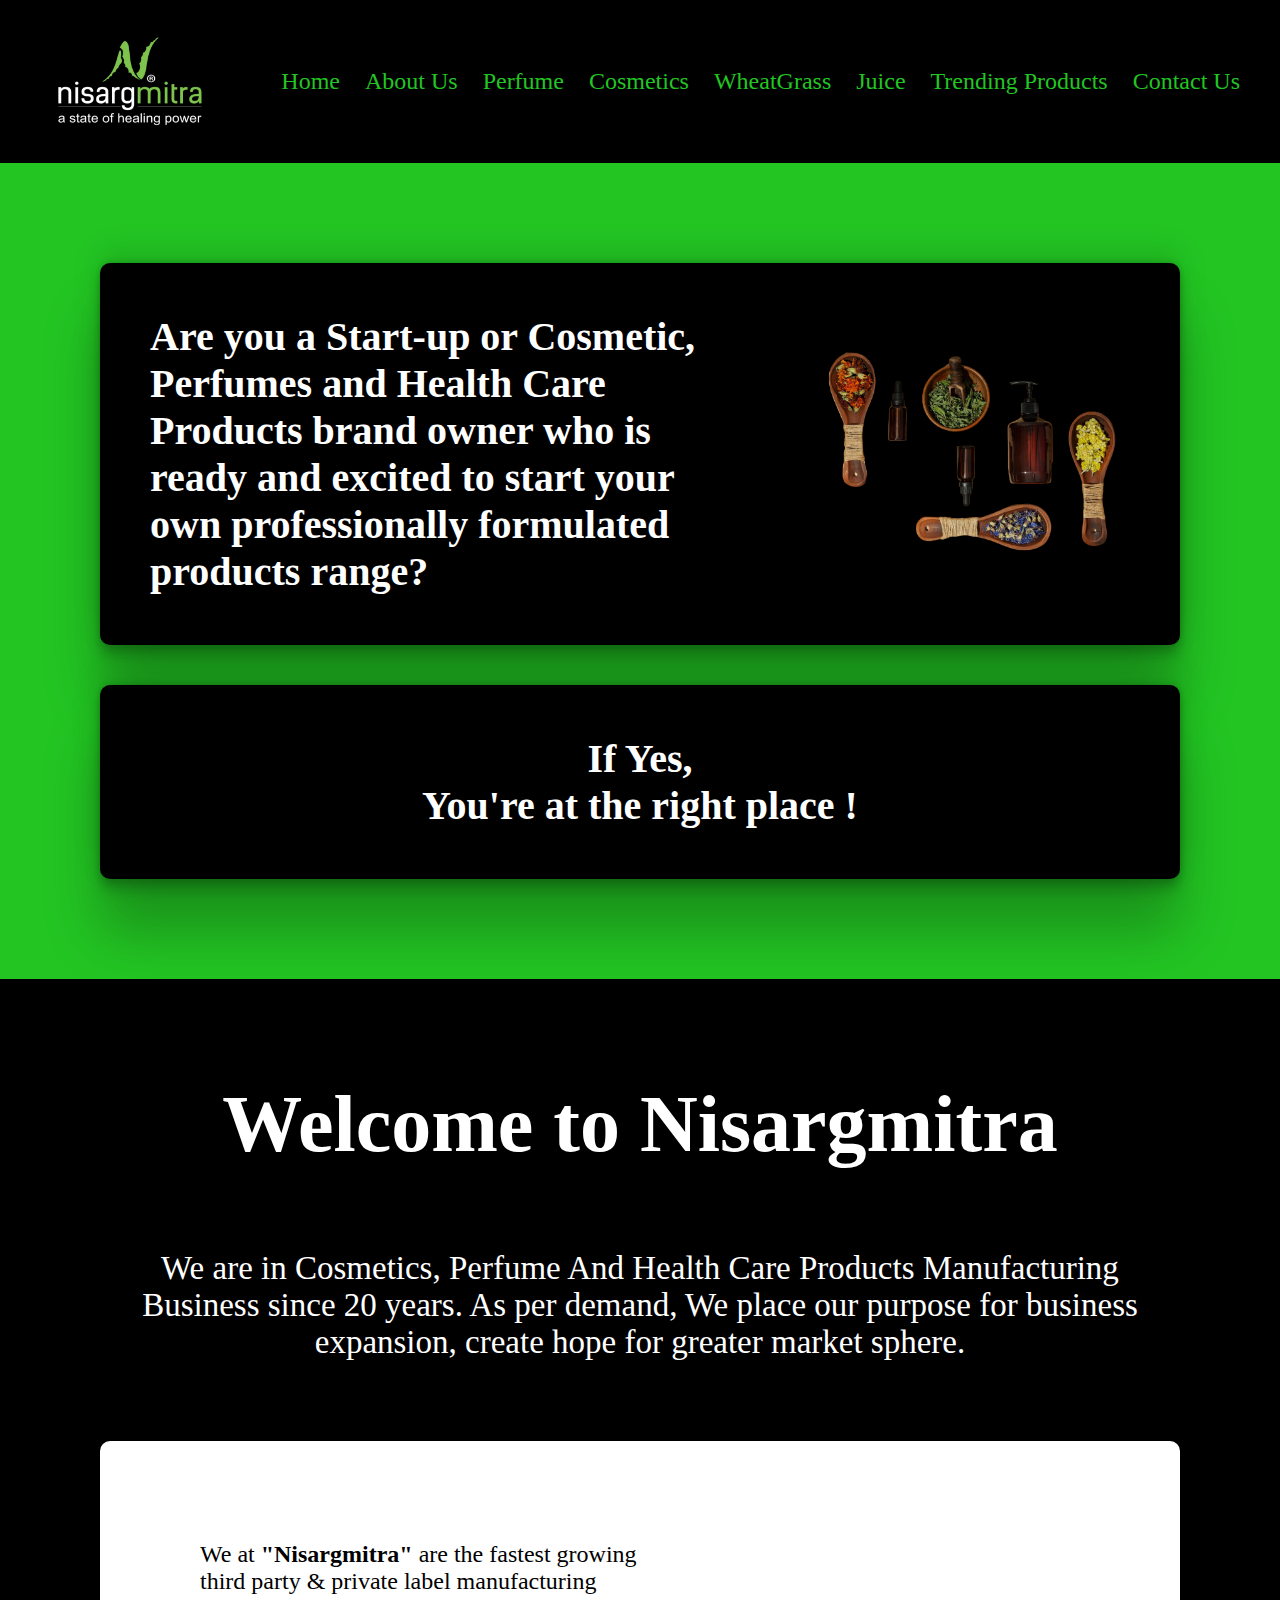
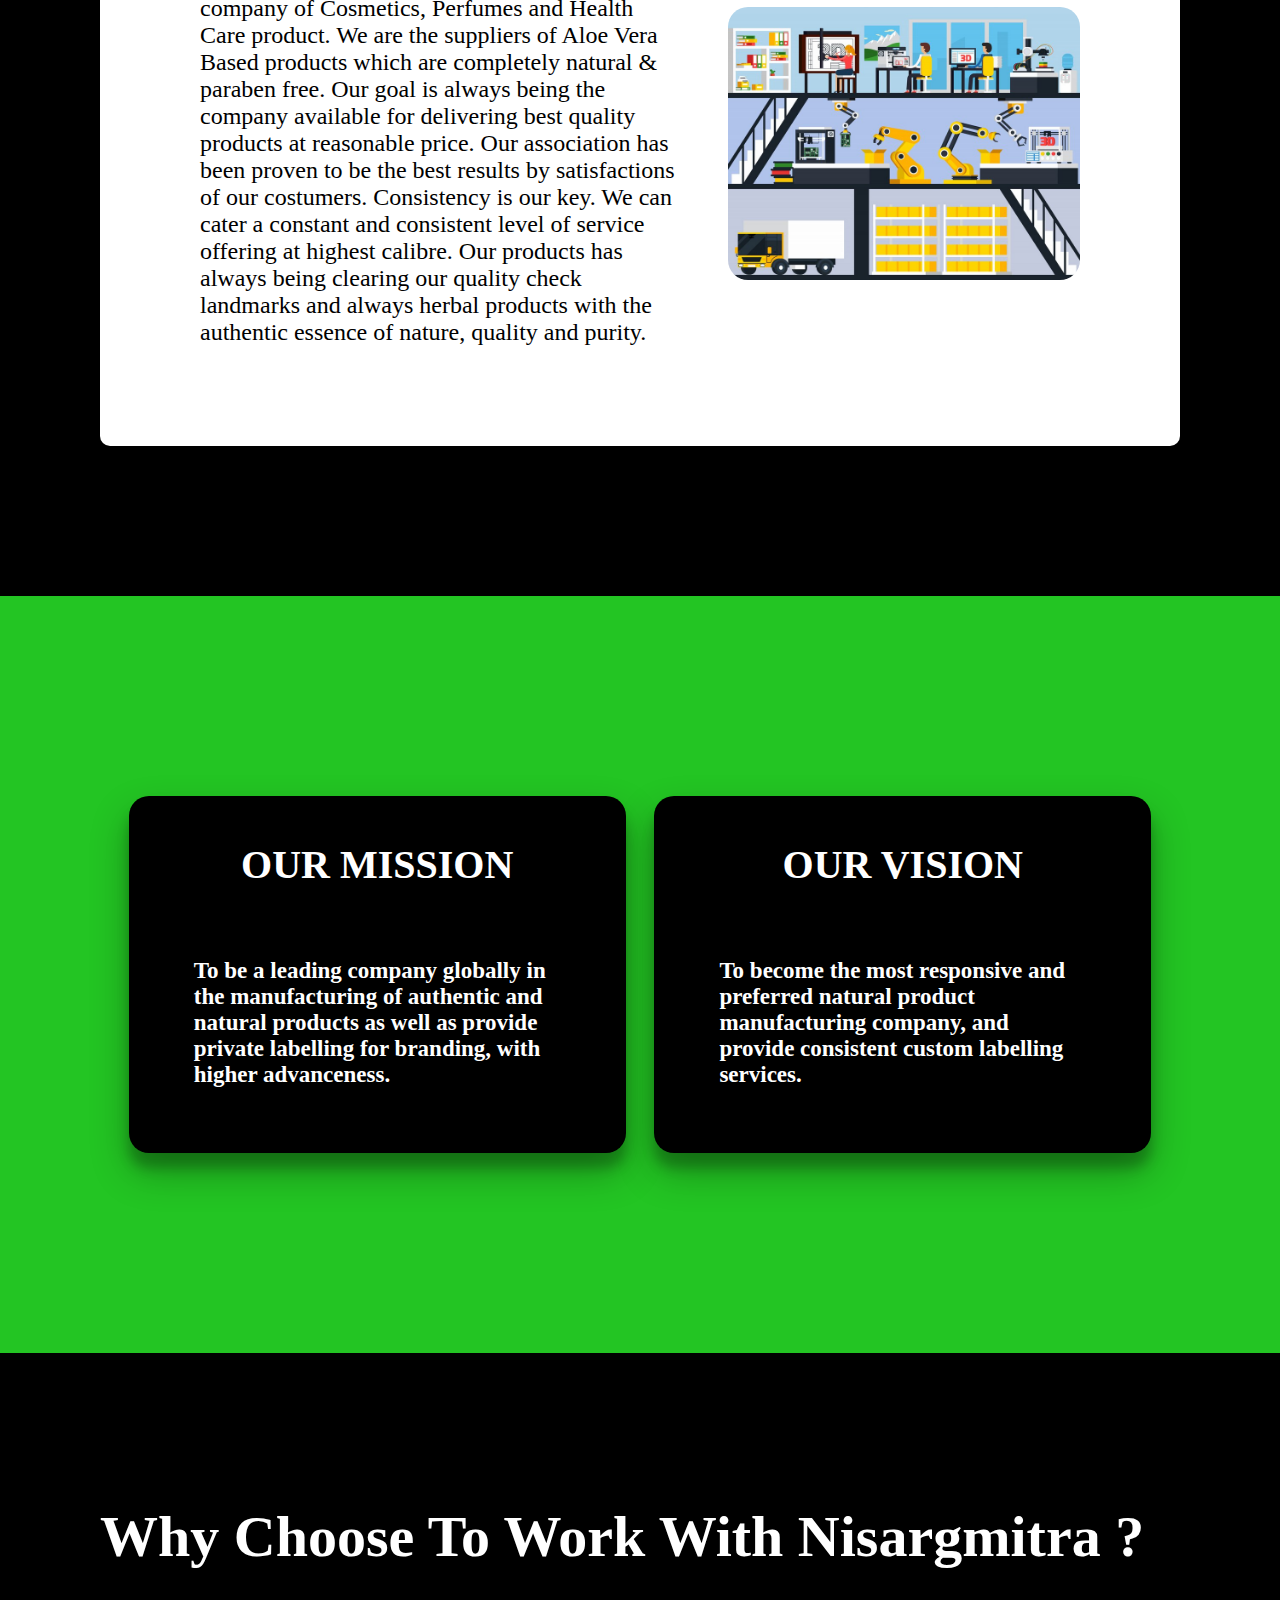
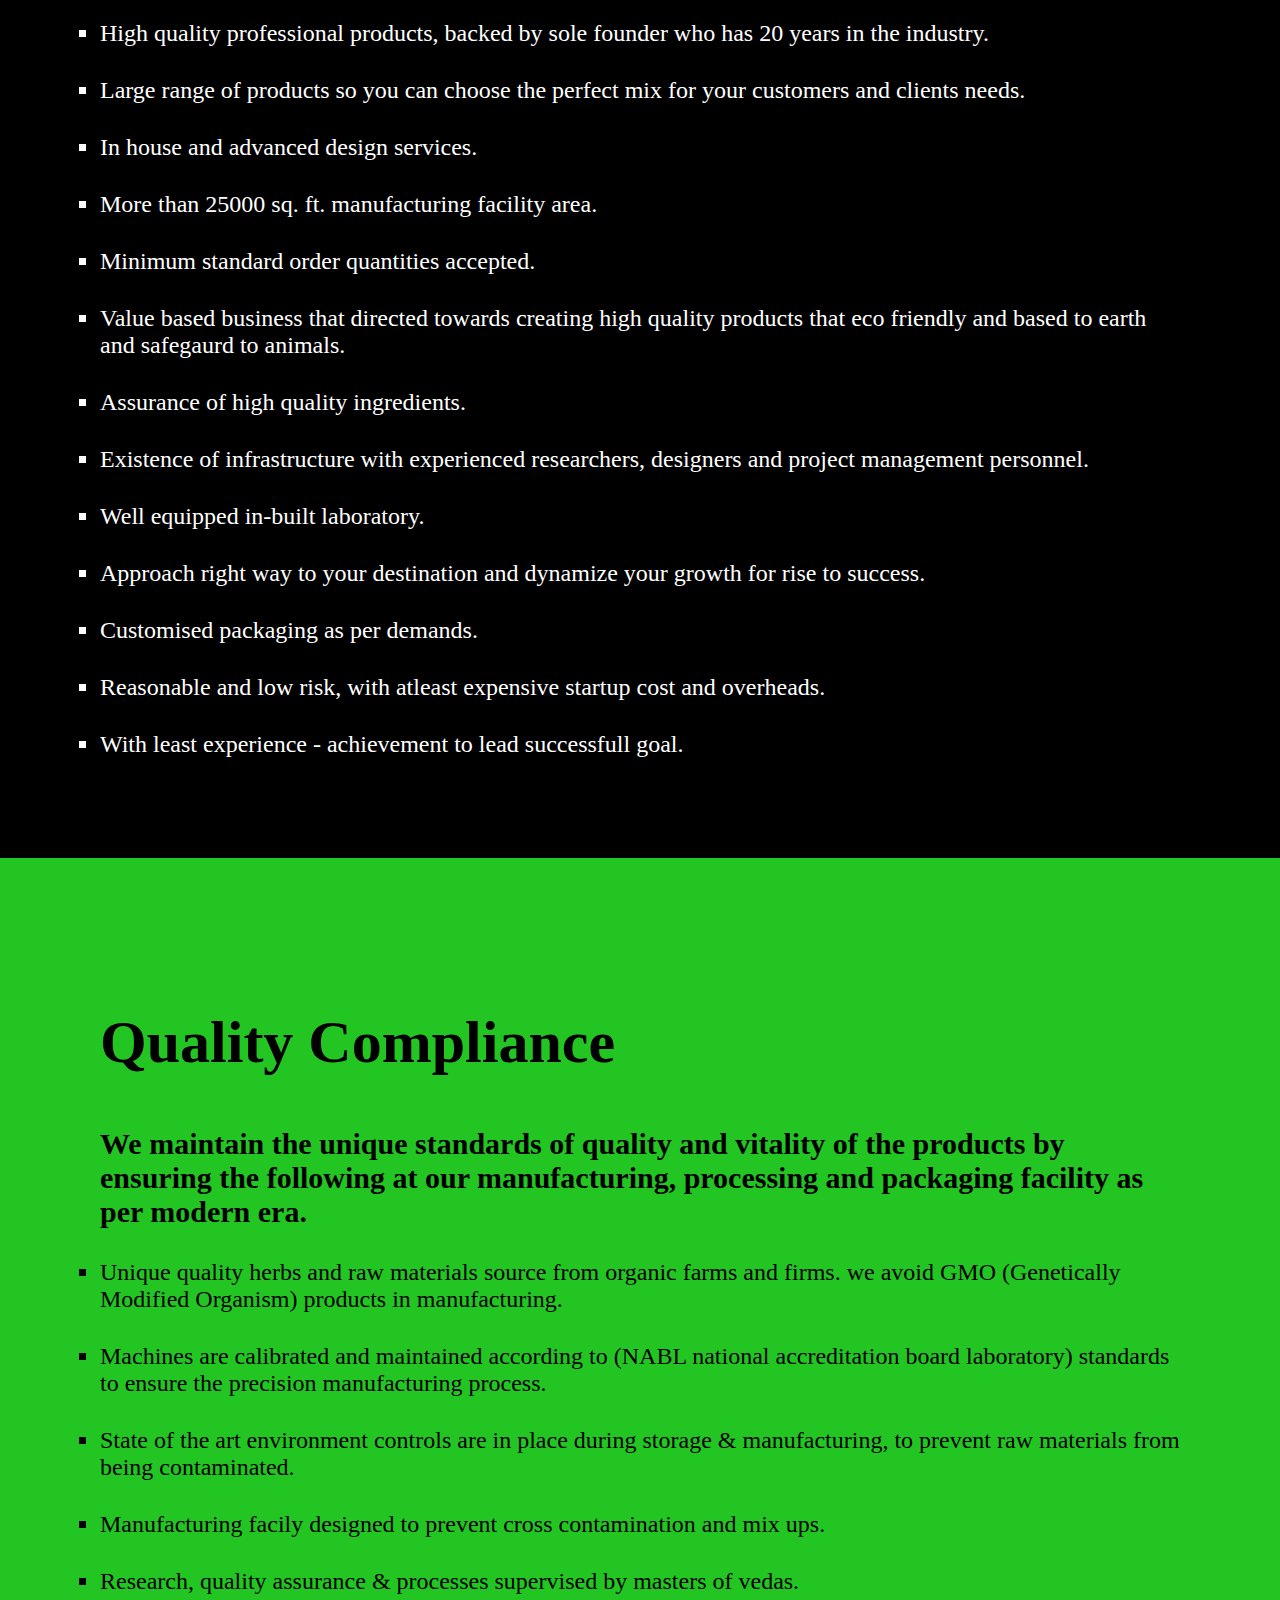
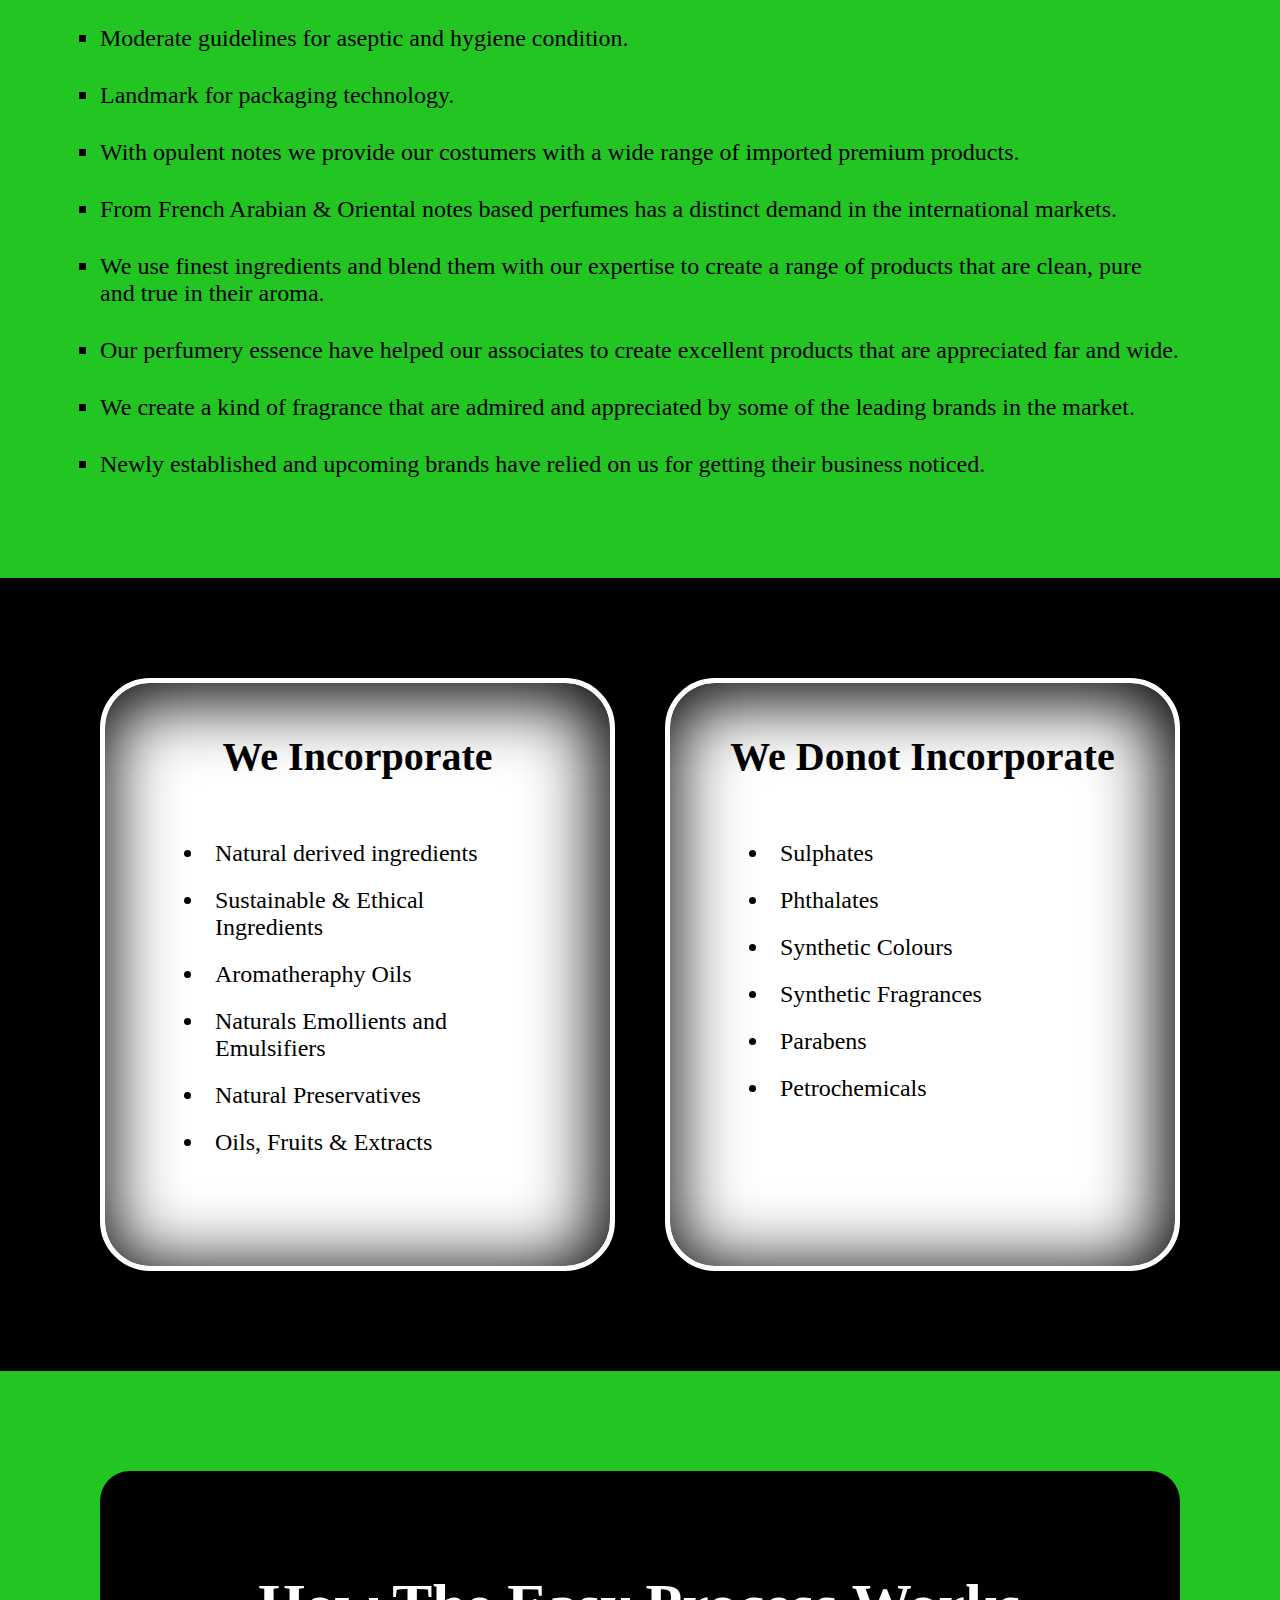
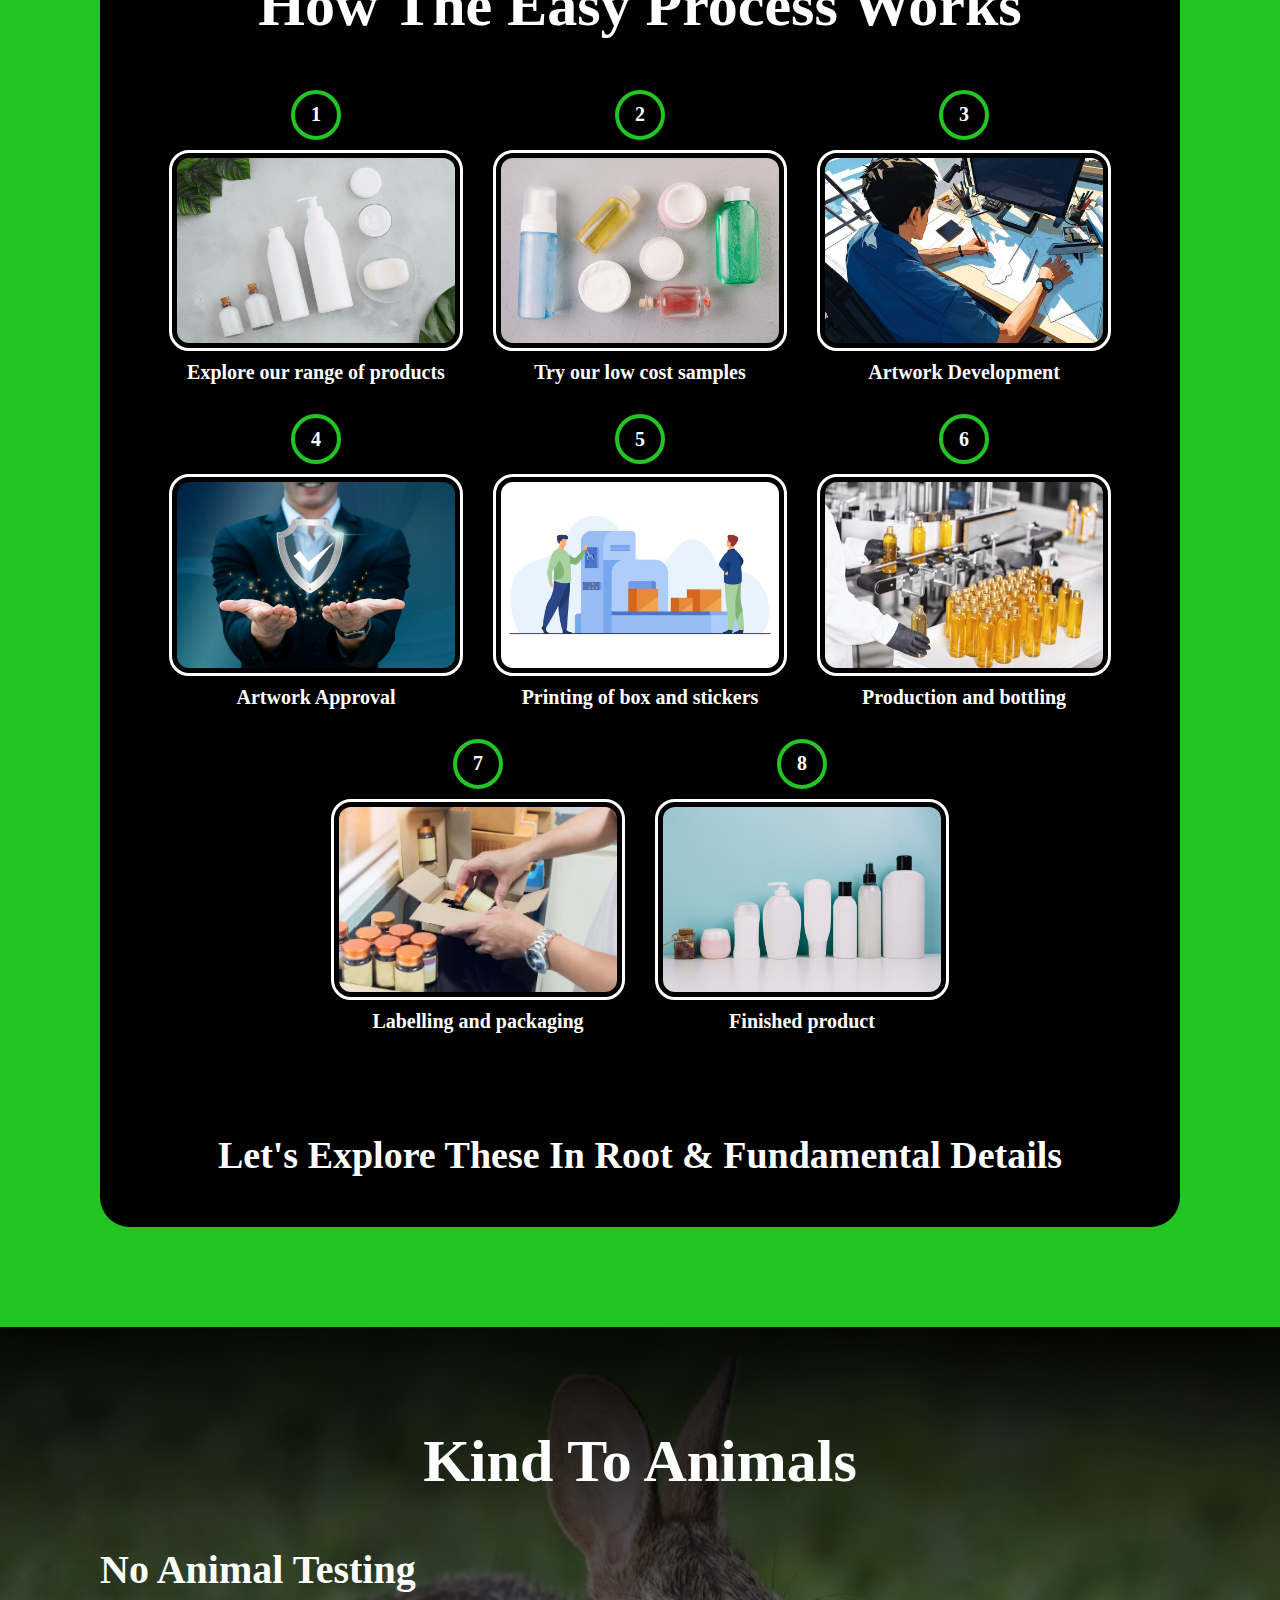
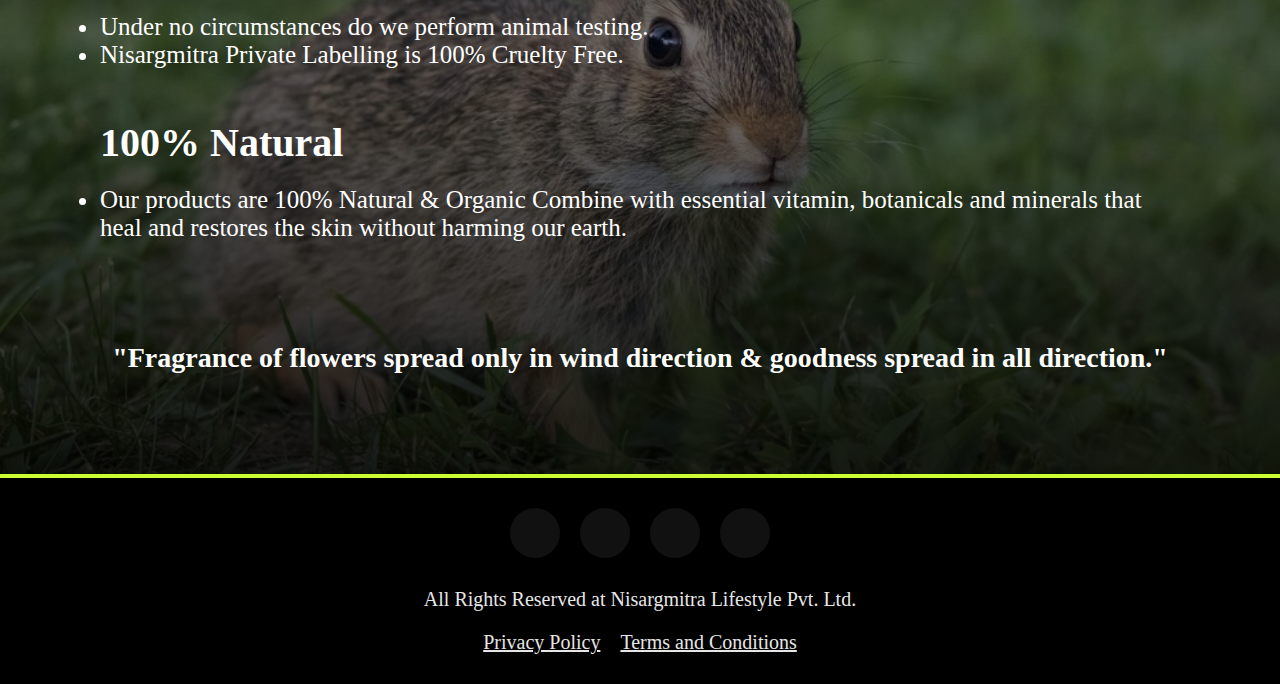
==== commit dfa522cd: "updated data" ====
--- a/aboutus.html
+++ b/aboutus.html
@@ -29,14 +29,18 @@
           <span class="line"></span>
         </button>
         <ul class="nav-ul">
-          <li><a href="index.html">Home</a></li>
-          <li><a href="aboutus.html">About Us</a></li>
-          <li><a href="perfume.html">Perfume</a></li>
-          <li><a href="cosmetics.html">Cosmetics</a></li>
-          <li><a href="wheatgrass.html">WheatGrass</a></li>
-          <li><a href="juice.html">Juice</a></li>
-          <li><a href="trending-products.html">Trending Products</a></li>
-          <li><a href="contact-us.html">Contact Us</a></li>
+          <li><a href="index.html" class="nav-anchor">Home</a></li>
+          <li><a href="aboutus.html" class="nav-anchor">About Us</a></li>
+          <li><a href="perfume.html" class="nav-anchor">Perfume</a></li>
+          <li><a href="cosmetics.html" class="nav-anchor">Cosmetics</a></li>
+          <li><a href="wheatgrass.html" class="nav-anchor">WheatGrass</a></li>
+          <li><a href="juice.html" class="nav-anchor">Juice</a></li>
+          <li>
+            <a href="trending-products.html" class="nav-anchor"
+              >Trending Products</a
+            >
+          </li>
+          <li><a href="contact-us.html" class="nav-anchor">Contact Us</a></li>
         </ul>
       </nav>
     </header>
--- a/style.css
+++ b/style.css
@@ -33,13 +33,13 @@
   margin-right: 60px;
   z-index: 2;
 }
-a {
+.nav-anchor {
   text-decoration: none;
   color: #23c523;
   font-family: Josefin Sans;
   font-size: 24px;
 }
-a:hover {
+.nav-anchor:hover {
   color: white;
   /* text-decoration-line: underline; */
 }
@@ -301,6 +301,7 @@
 }
 .our-section-card {
   background-color: black;
+  margin: 100px 0px;
   color: white;
   display: flex;
   flex-direction: column;
@@ -636,6 +637,7 @@
 }
 .guiding-of-perfume-section h3 {
   font-size: 36px;
+  text-align: center;
   background-color: black;
   padding: 50px;
   color: white;
@@ -712,7 +714,43 @@
   gap: 10px;
   font-weight: 800;
 }
-
+/* comsetic page */
+
+.cosmetic-container {
+  padding: 100px;
+  background-color: #23c523;
+  display: flex;
+  gap: 20px;
+  justify-content: center;
+  flex-wrap: wrap;
+}
+.cosmetic-container-details {
+  padding-bottom: 35px;
+}
+.cosmetic-container-details a {
+  font-size: 35px;
+  color: white;
+}
+.cosmetic-container-details h3 :hover {
+  /* font-size: 39px; */
+  color: #23c523;
+}
+.cosmetic-container-details h3 {
+  text-decoration: none;
+}
+/* face product */
+.face-product-black-bg h2 {
+  font-size: 80px;
+  text-align: center;
+}
+.face-product-black-bg {
+  color: #23c523;
+  background-color: #3c3d37;
+  padding: 100px;
+  display: flex;
+  flex-direction: column;
+  gap: 70px;
+}
 /* wheat-grass */
 /* wheat-grass-video-section */
 
@@ -933,7 +971,7 @@
   background-position: center;
   background-repeat: no-repeat;
   width: 100%;
-  height: 100lvb;
+  height: 150lvb;
   padding: 100px;
   text-align: end;
   display: flex;
--- a/responsive.css
+++ b/responsive.css
@@ -118,7 +118,7 @@
     /* height: 200lvh; */
   }
   .alovera-image-section h2 {
-    padding: 20px 0;
+    padding: 0px 0 20px;
   }
   .alovera-video-title h2 {
     font-size: 55px;
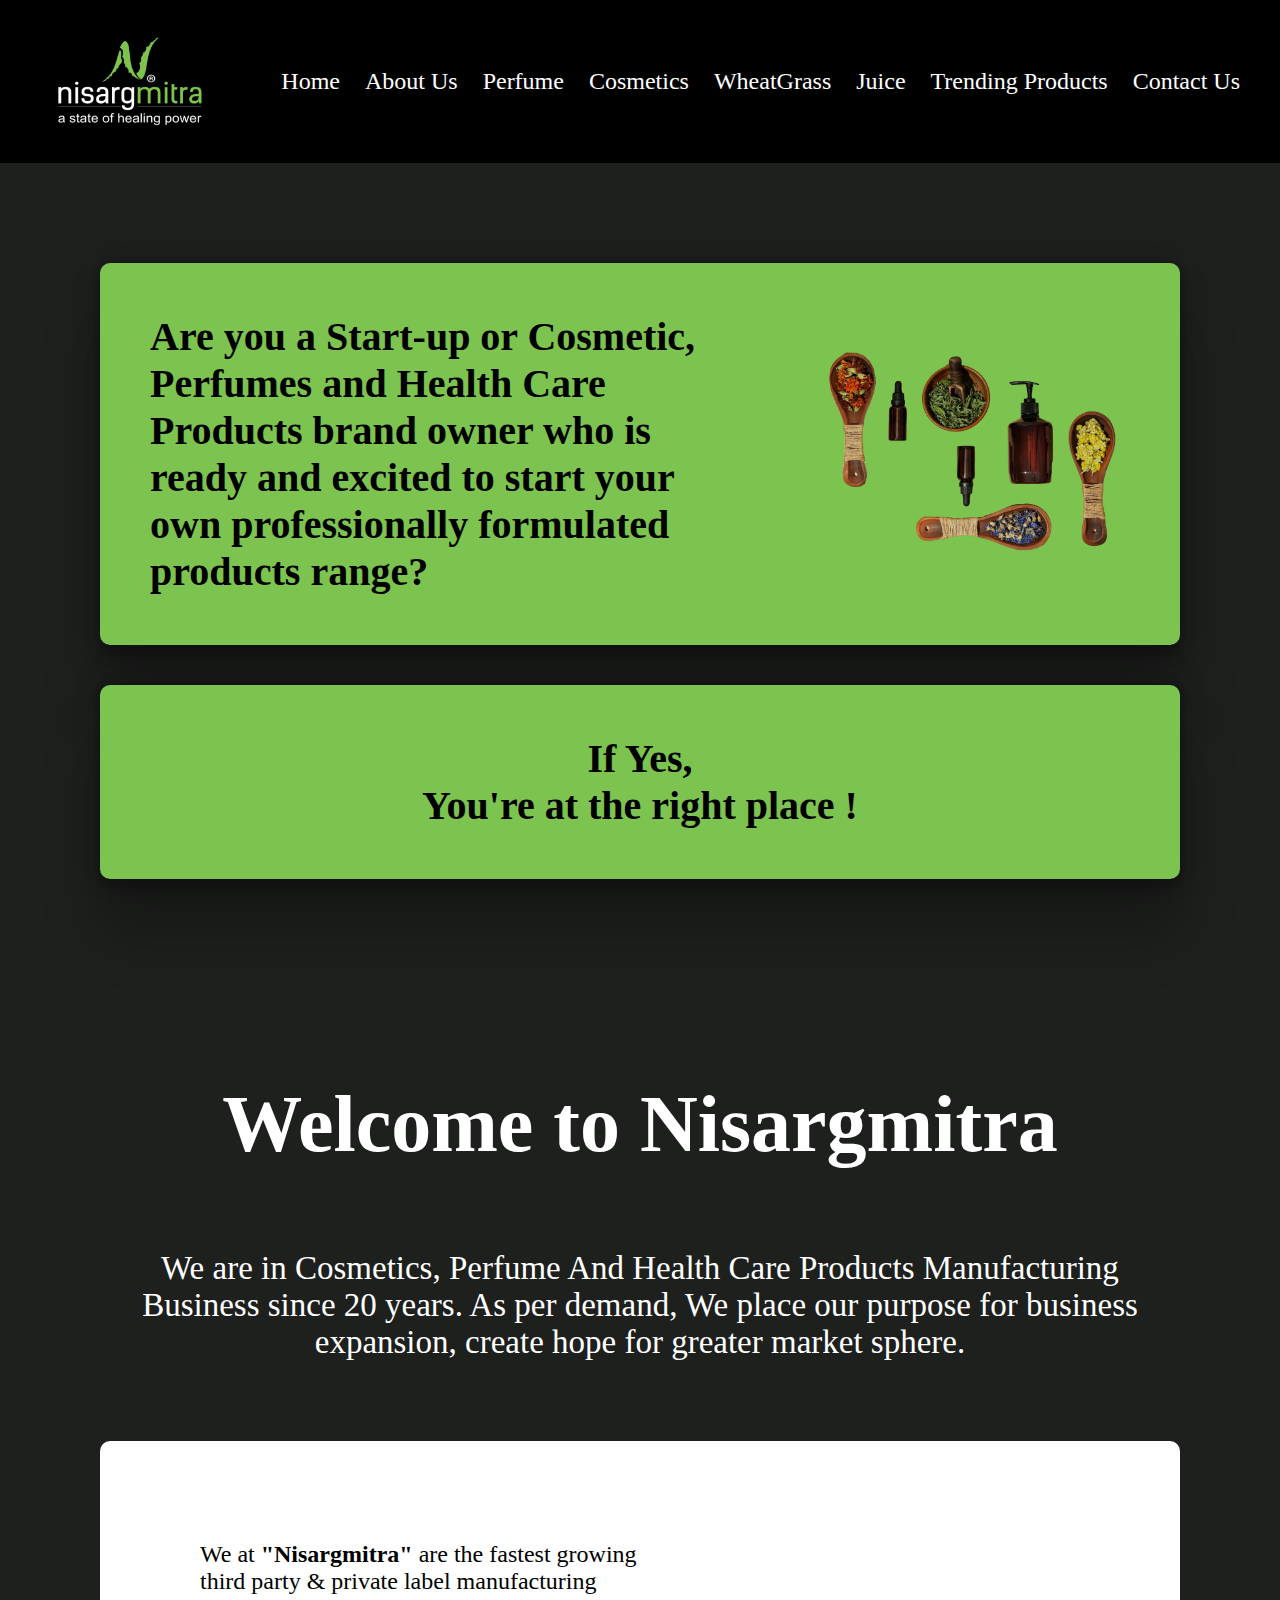
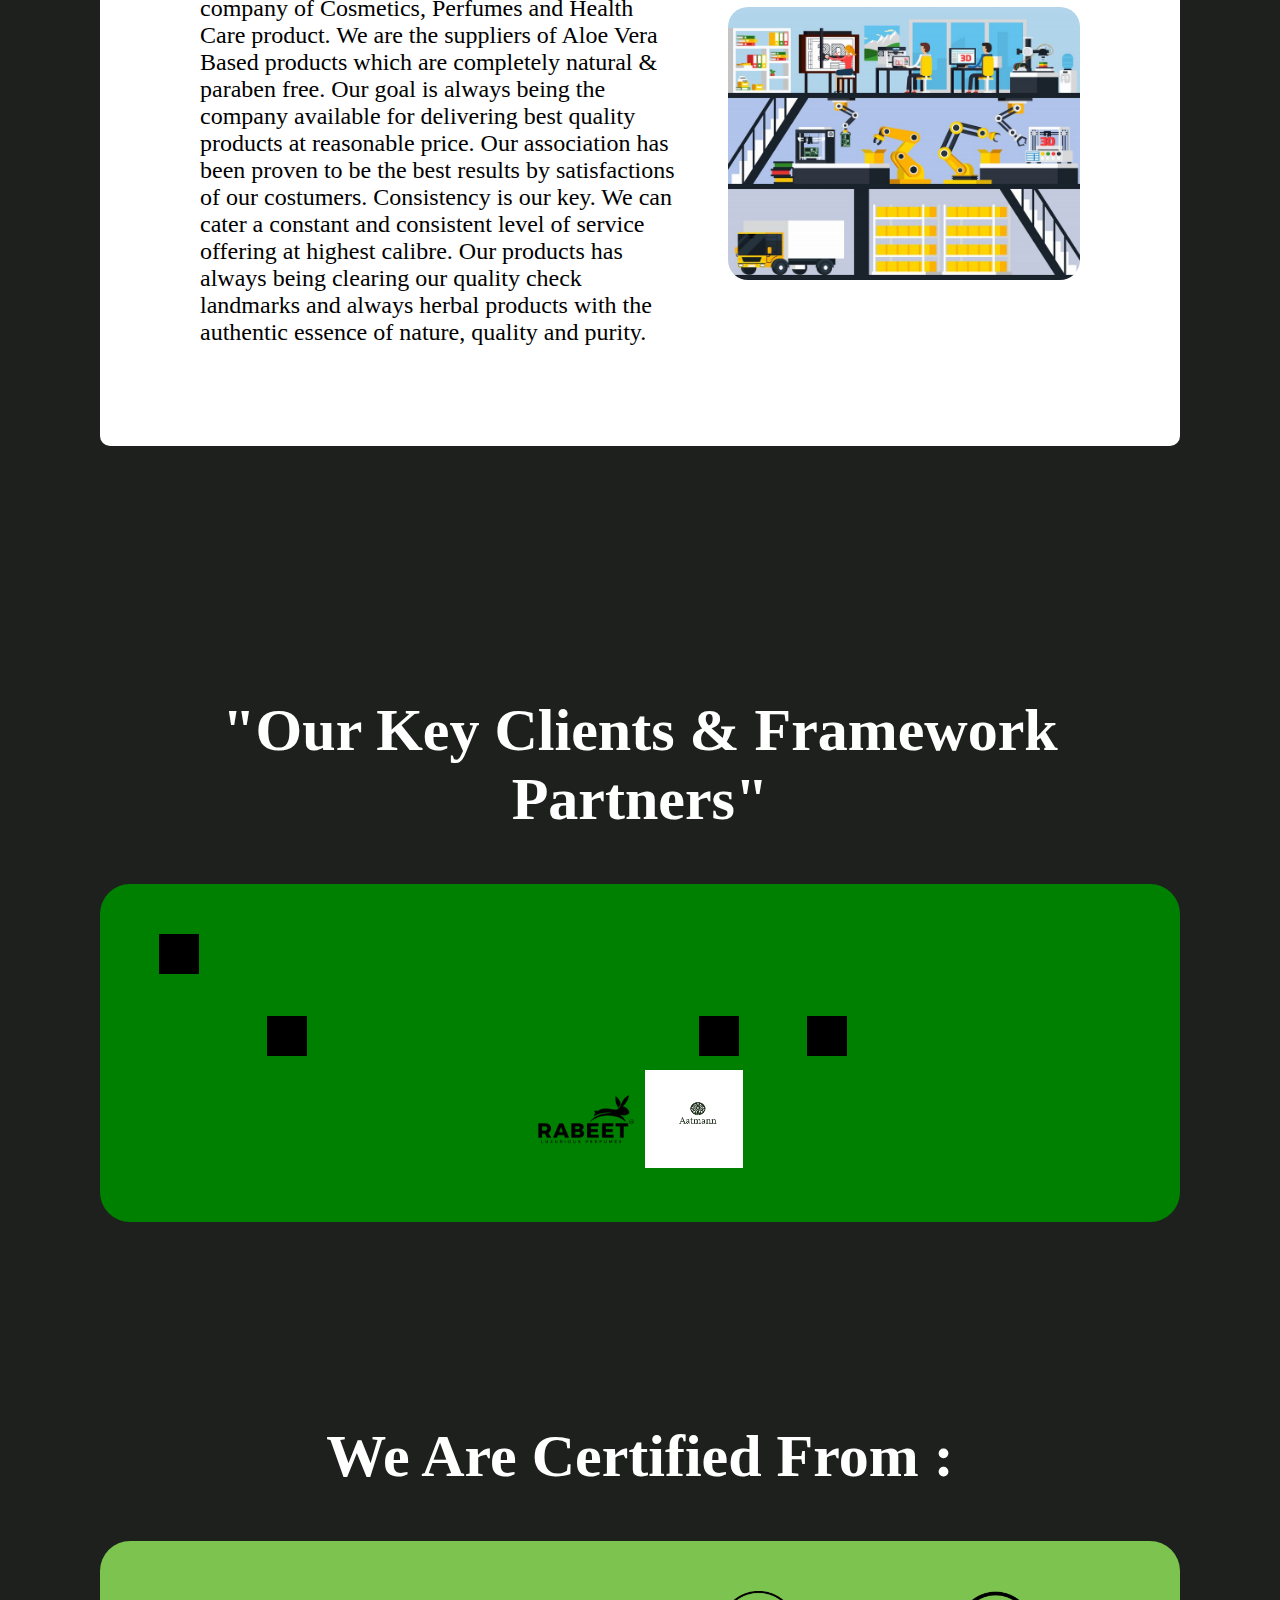
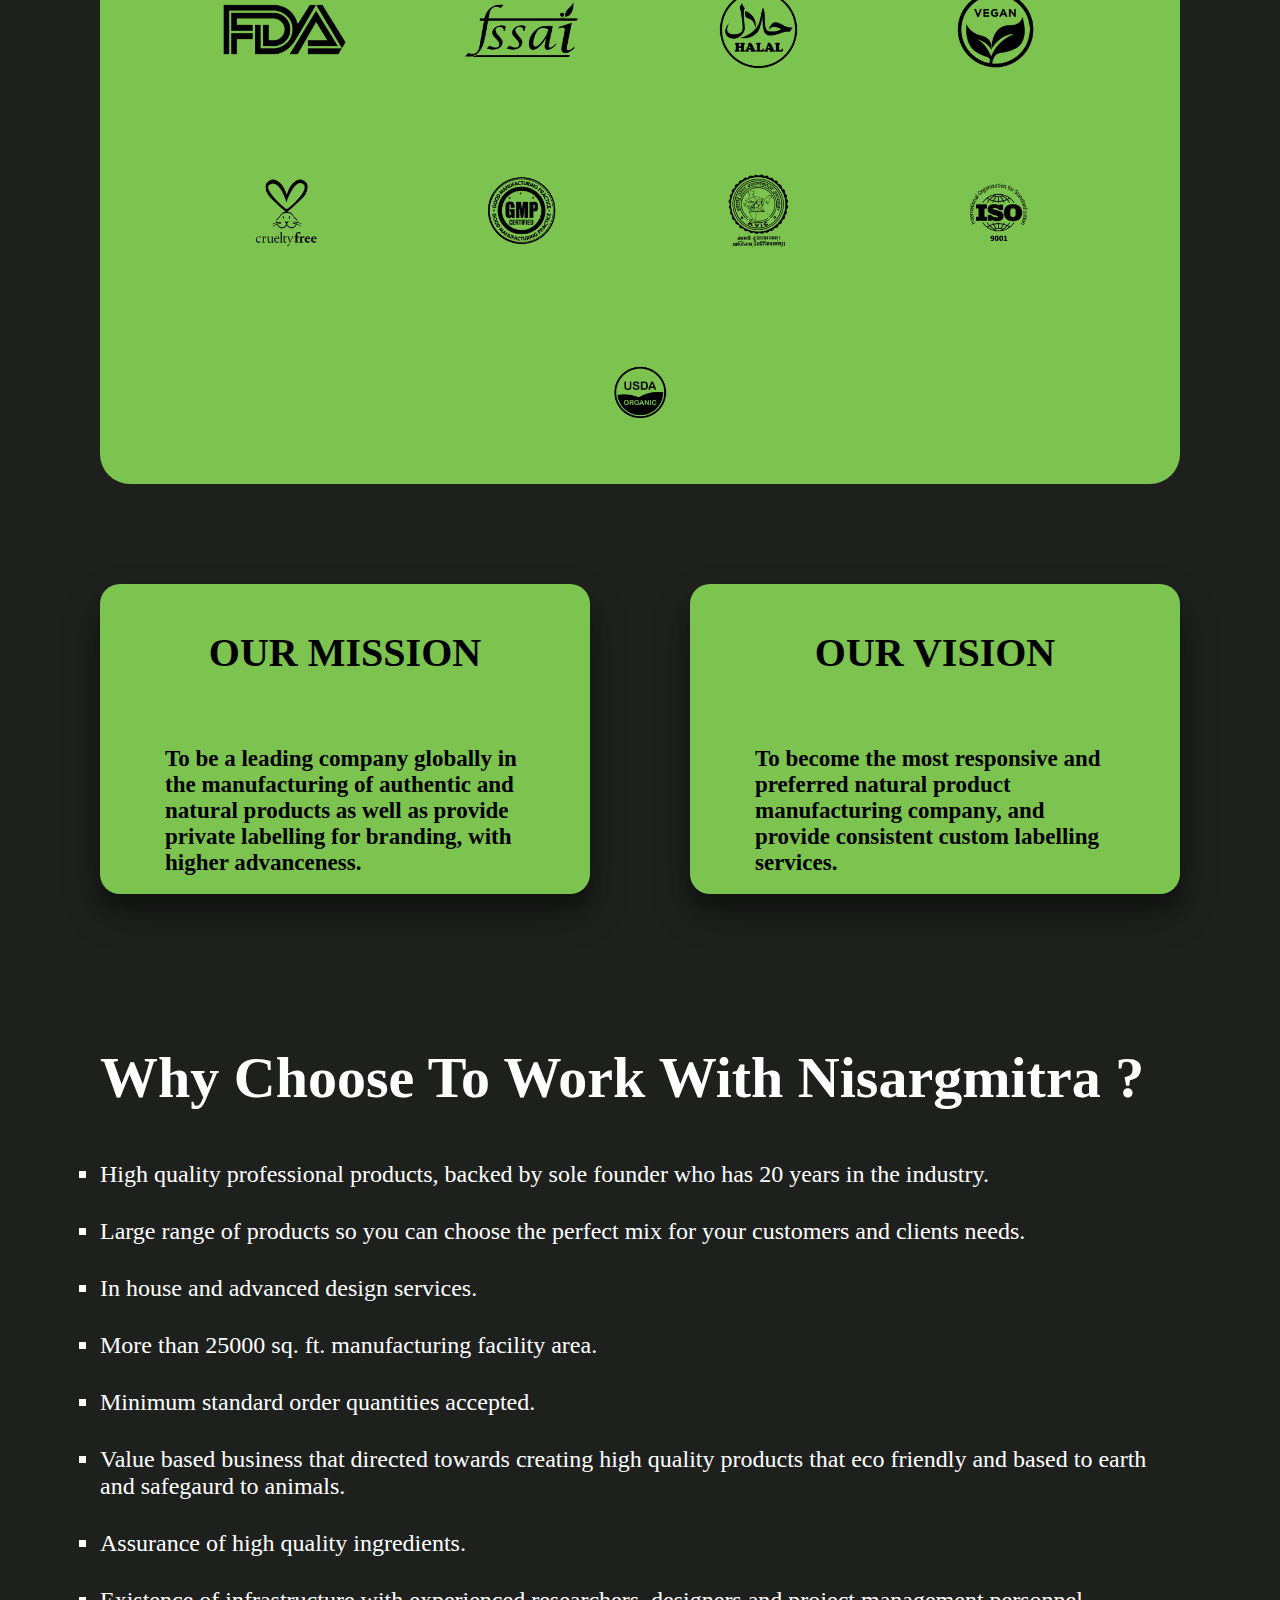
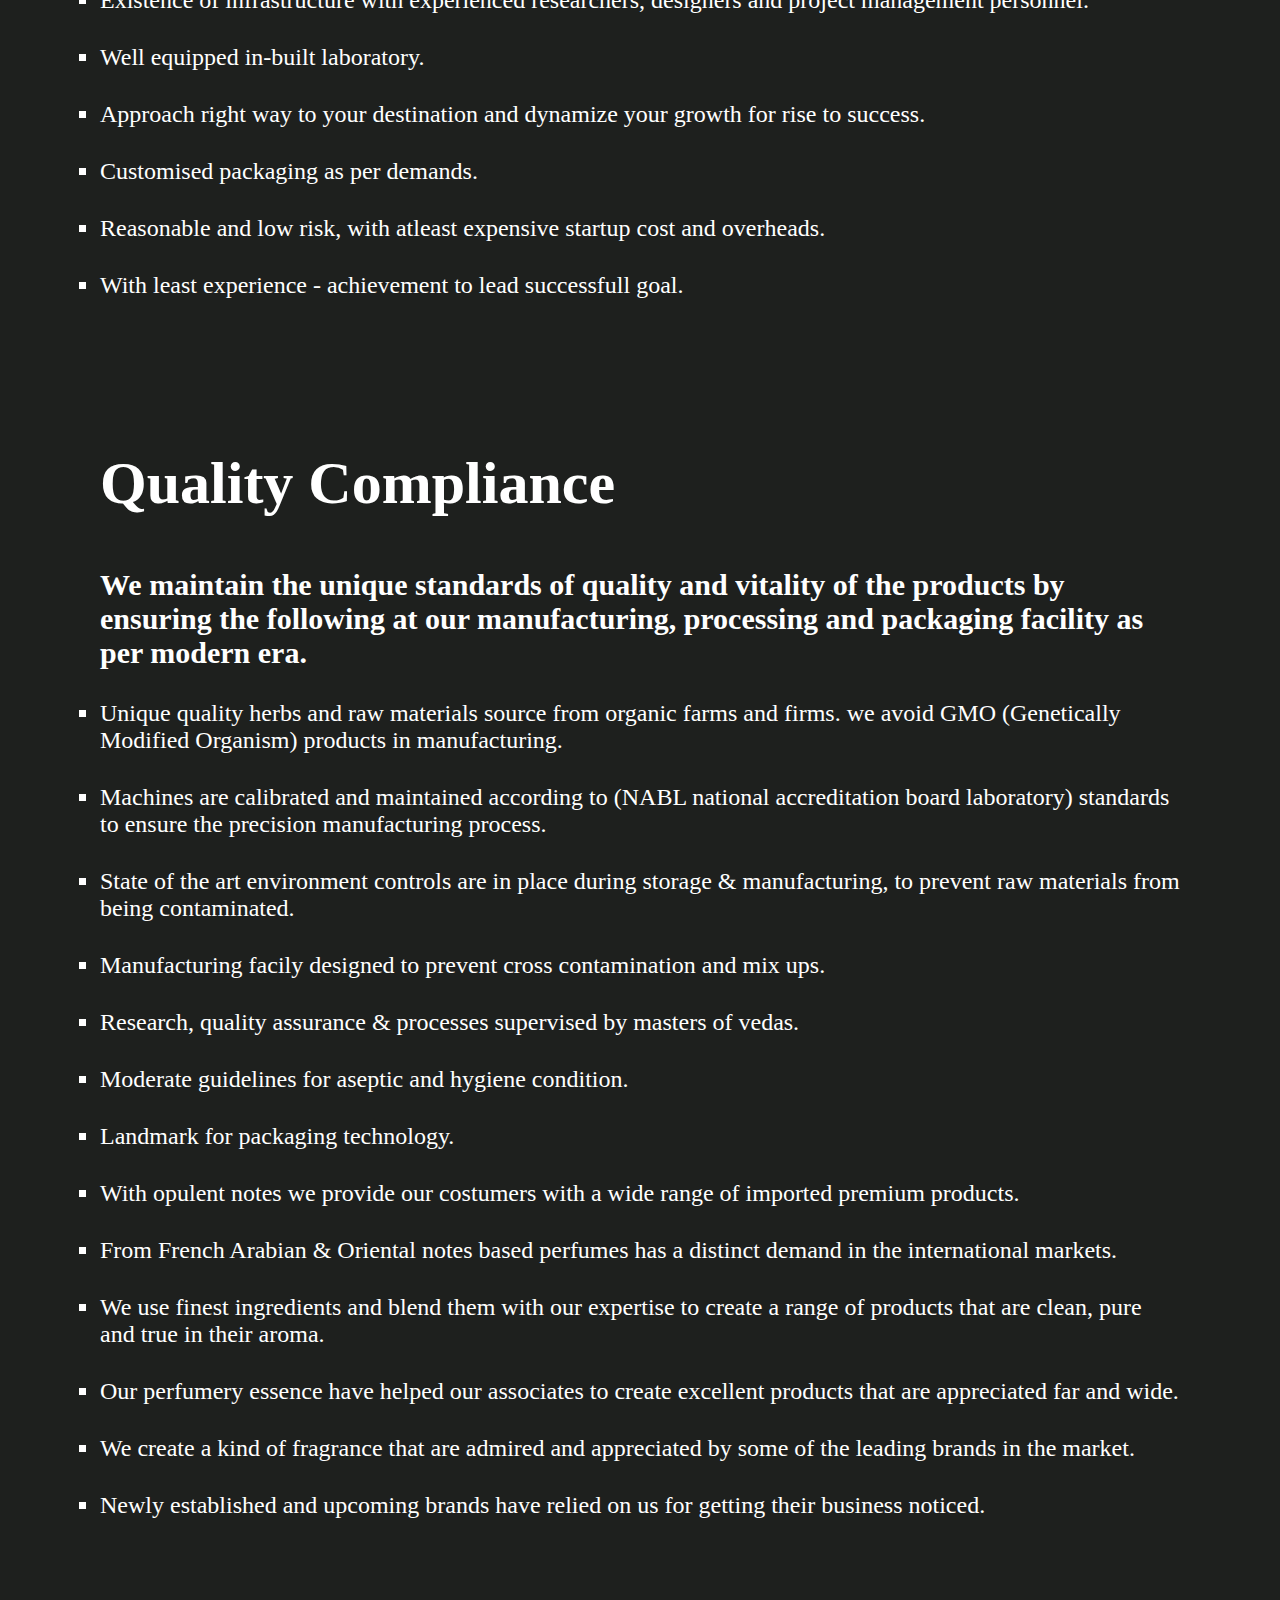
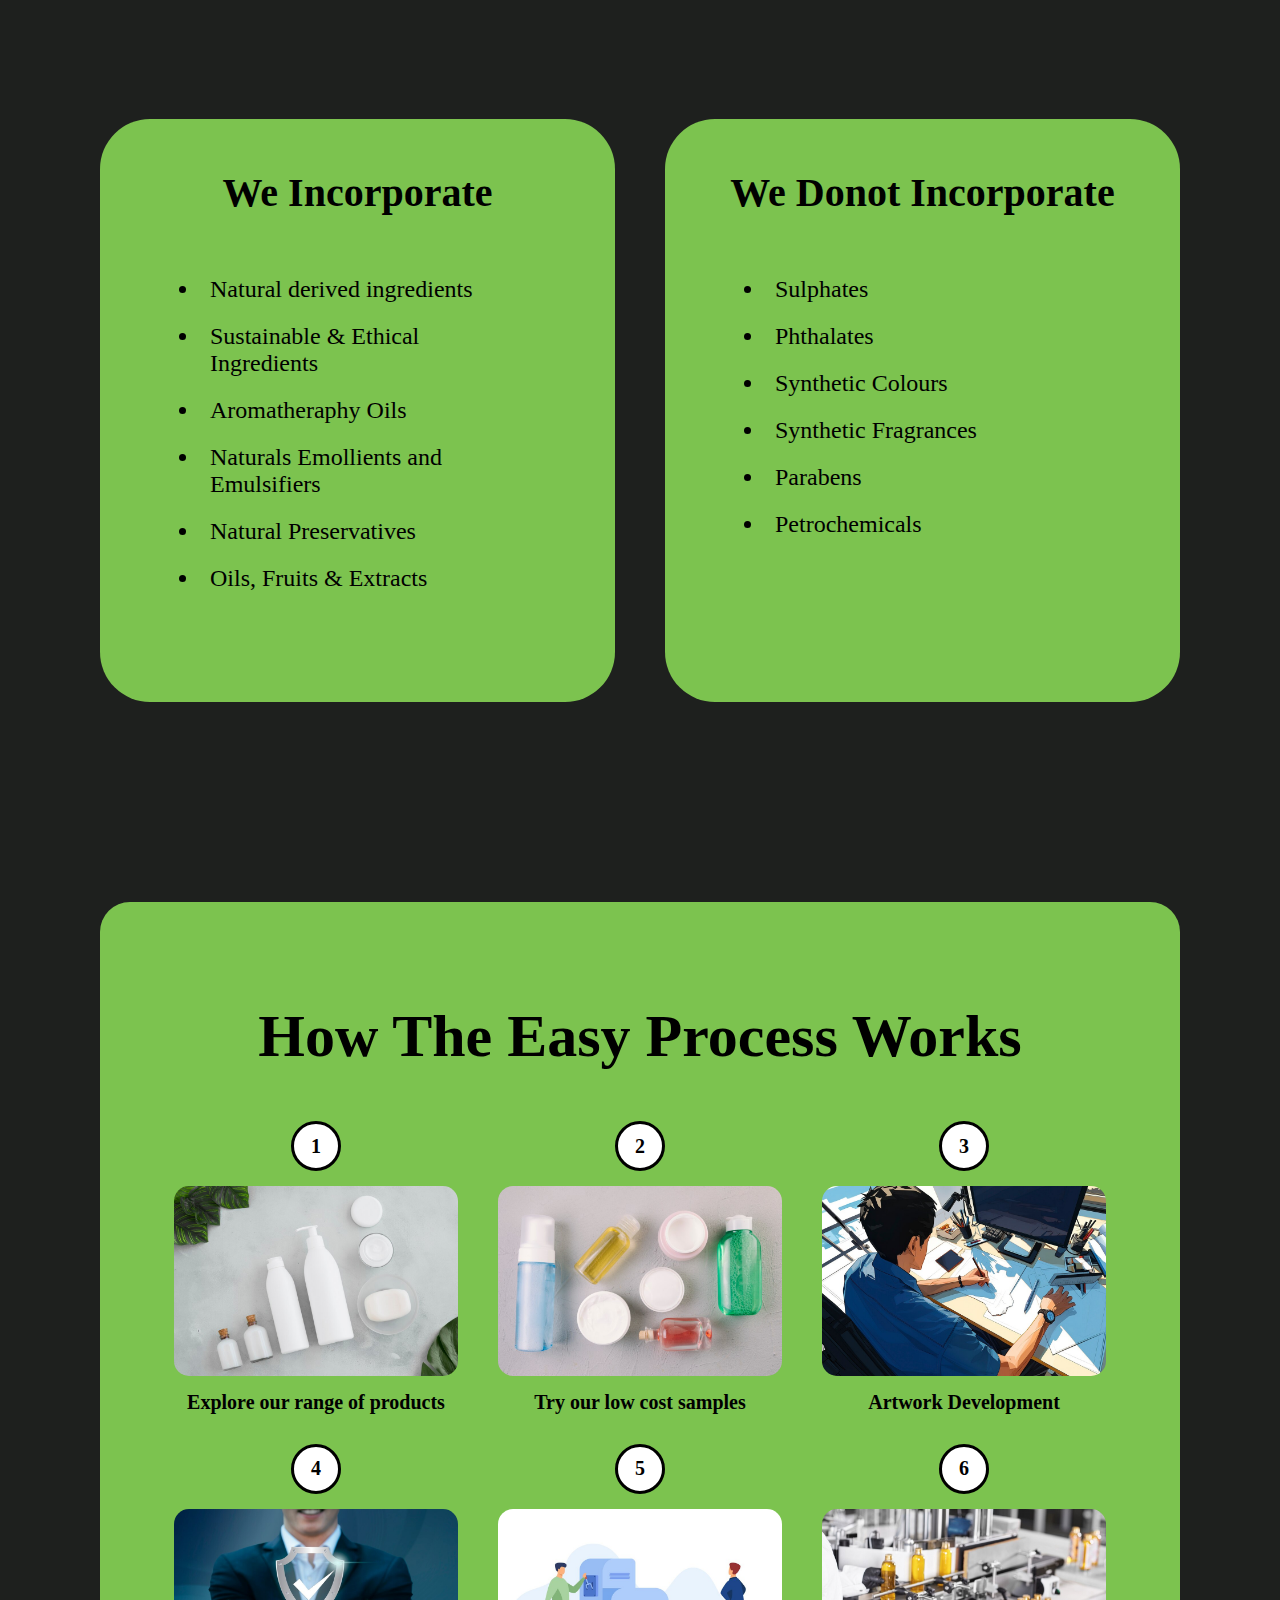
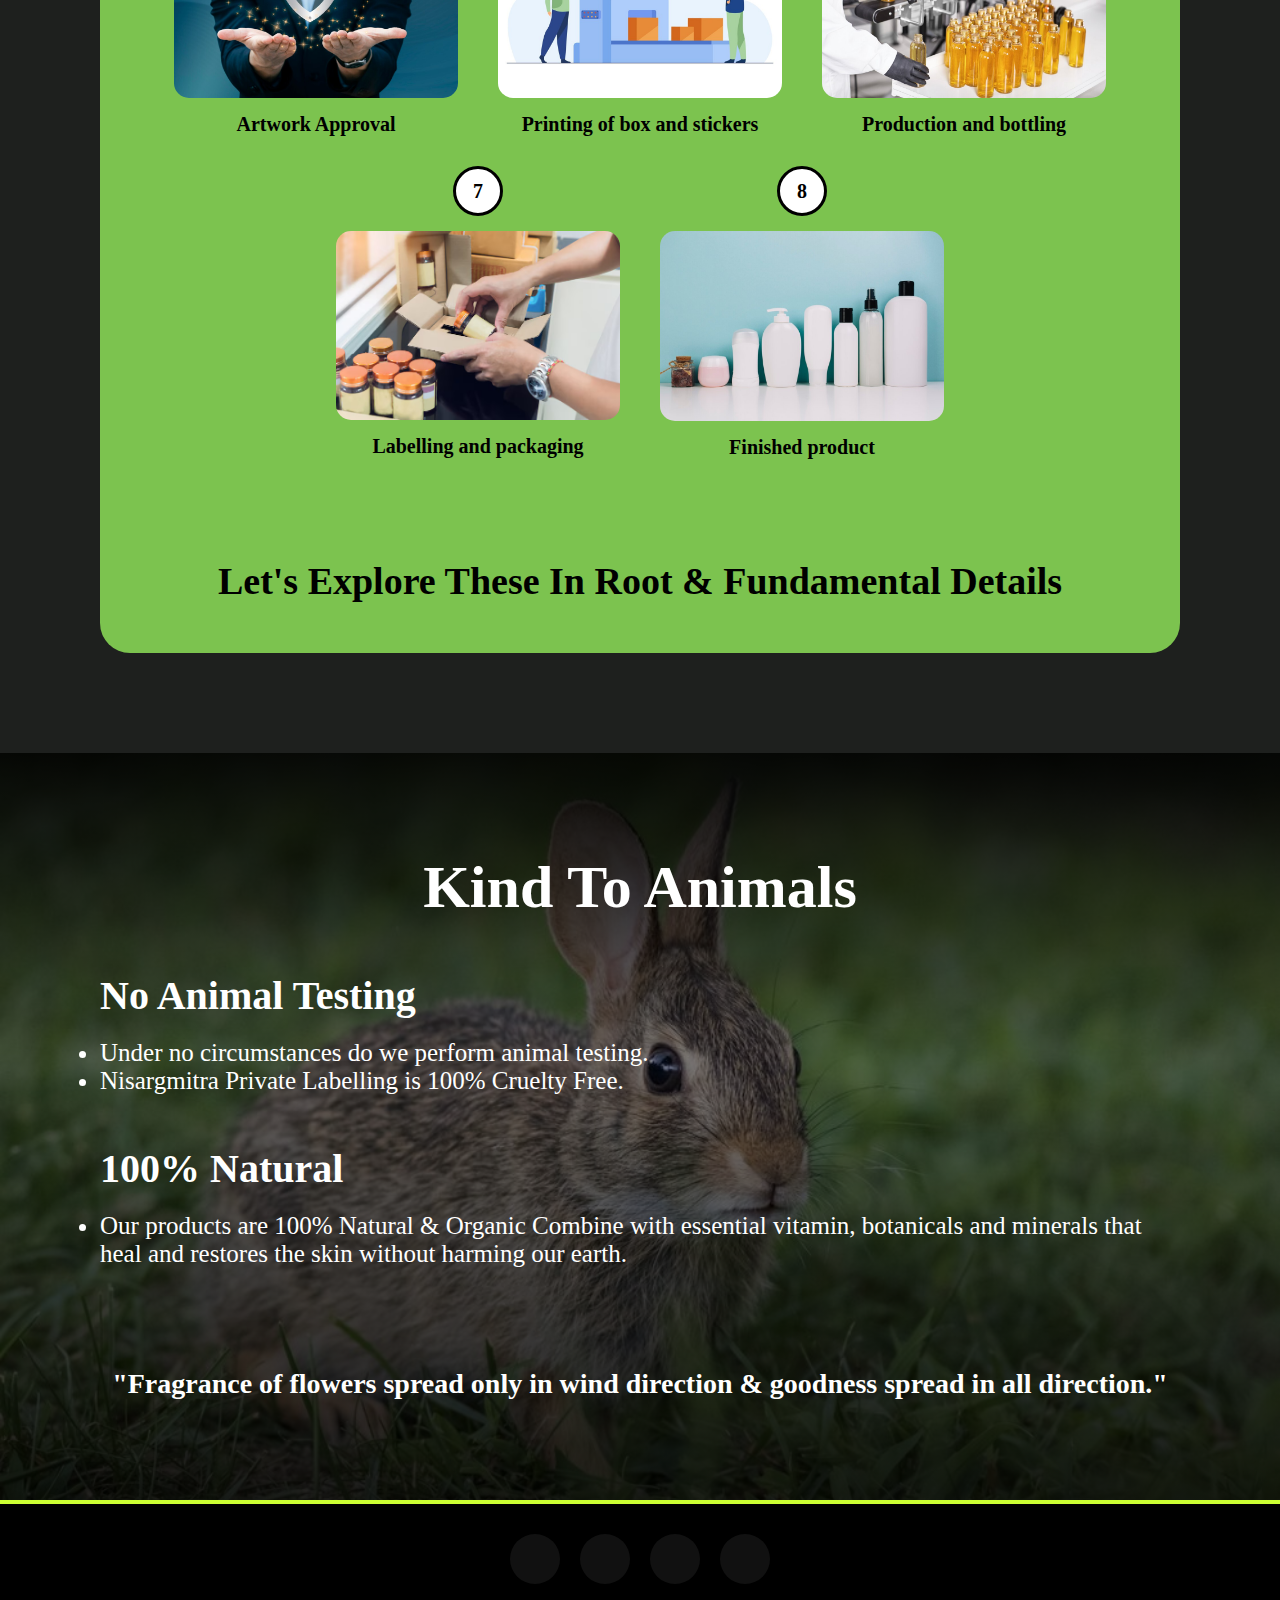
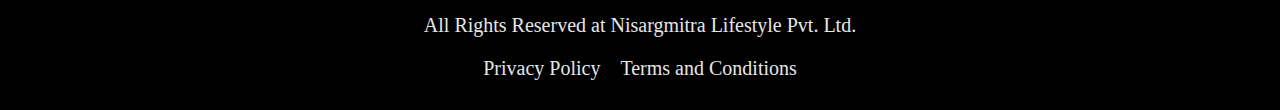
==== commit 1e55833b: "updated data" ====
--- a/aboutus.html
+++ b/aboutus.html
@@ -96,6 +96,207 @@
         />
       </div>
     </div>
+    <div class="brands-container">
+      <h2>"Our Key Clients & Framework Partners"</h2>
+      <div class="brands-logo-wrapper">
+        <div class="brands-logo-img-div">
+          <img
+            src="https://mancode.co.in/cdn/shop/files/logo-205x38-1.png?v=1686042521&width=160"
+            alt=""
+            style="background-color: black; padding: 20px"
+          />
+        </div>
+        <div class="brands-logo-img-div">
+          <img
+            src="https://cdn-ilcaiil.nitrocdn.com/GczVXZYCAYqIIlWvUfIjvYJDLzpHEwMW/assets/images/optimized/rev-d4ca80b/greenmultifit.com/wp-content/uploads/2023/05/Green-Multifit-1-e1737408597485-400x336.png"
+            alt=""
+          />
+        </div>
+        <div class="brands-logo-img-div">
+          <img
+            src="https://drsasaki.in/wp-content/uploads/2023/08/dr-sasaki-logo.webp"
+            alt=""
+            width="10%"
+          />
+        </div>
+        <div class="brands-logo-img-div">
+          <img
+            src="https://dreamattitude.com/cdn/shop/files/Best_Beauty_Products_in_India_Dream_Attitude.png?v=1732858819&width=90"
+            alt=""
+          />
+        </div>
+        <div class="brands-logo-img-div">
+          <img
+            src="https://thetrilliums.in/wp-content/uploads/elementor/thumbs/Trilliums-logo-qtc29inaxk9cs2nu5teo06i72b5uhtoa078tcqs05s.png"
+            alt=""
+          />
+        </div>
+        <div class="brands-logo-img-div">
+          <img src="https://phytoatomy.com/assets/blogo1.png" alt="" />
+        </div>
+        <div class="brands-logo-img-div">
+          <img
+            src="https://india.wildoak.store/cdn/shop/files/Logo_100x.webp?v=1718102289"
+            alt=""
+          />
+        </div>
+        <div class="brands-logo-img-div">
+          <img
+            src="https://rivona.in/cdn/shop/files/RivonaLogo_FullAsset_1_150x.svg?v=1679294469"
+            alt=""
+          />
+        </div>
+        <div class="brands-logo-img-div">
+          <img
+            src="https://neume.in/wp-content/uploads/2021/08/Logo-1.png"
+            alt=""
+          />
+        </div>
+        <div class="brands-logo-img-div">
+          <img
+            src="https://pasteljade.com/cdn/shop/files/Untitled_design_2.png?v=1732190051&width=200"
+            alt=""
+          />
+        </div>
+        <div class="brands-logo-img-div">
+          <img
+            src="https://celestialora.com/wp-content/uploads/2017/06/ORA-Logo.jpg"
+            alt=""
+          />
+        </div>
+        <div class="brands-logo-img-div">
+          <img
+            src="https://absoluteglam.in/wp-content/uploads/2022/06/cropped-cropped-GETS-YOU-CLOSER-TO-NATURE-e1654404154253-1-124x63.png"
+            alt=""
+          />
+        </div>
+        <div class="brands-logo-img-div">
+          <img
+            src="https://mycamia.com/cdn/shop/files/mycamia_logo_golden.png?crop=center&height=381&v=1710232589&width=1018"
+            alt=""
+          />
+        </div>
+        <div class="brands-logo-img-div">
+          <img
+            src="https://i0.wp.com/ray7.in/wp-content/uploads/2023/06/Ray7-Logo_revised.webp?fit=1104%2C668&ssl=1"
+            alt=""
+          />
+        </div>
+        <div class="brands-logo-img-div">
+          <img
+            src="https://ganslifestyle.in/cdn/shop/files/gans-lifestyle-logo.png?v=1725876119&width=150"
+            alt=""
+          />
+        </div>
+        <div class="brands-logo-img-div">
+          <img
+            src="https://www.drbatras.com/sites/default/files/images/DB-logo.webp"
+            alt=""
+          />
+        </div>
+        <div class="brands-logo-img-div">
+          <img
+            src="https://ayuwings.com/wp-content/uploads/2024/09/WhatsApp_Image_2024-09-11_at_10.16.48_74300771-removebg-preview-2.png"
+            alt=""
+            style="background-color: black"
+          />
+        </div>
+        <div class="brands-logo-img-div">
+          <img src="https://www.lykisgroup.com/images/logo.png" alt="" />
+        </div>
+        <div class="brands-logo-img-div">
+          <img
+            src="https://glamlin.in/wp-content/uploads/2024/11/448893685_837449701227453_5974815144179700401_n-removebg-preview-e1732127844843.png"
+            alt=""
+          />
+        </div>
+        <div class="brands-logo-img-div">
+          <img
+            src="https://www.aatmanndahanu.com/static/media/Aatmann-Horizontal-Logo-Color.6a92ba6d78cf86e4b575.png"
+            alt=""
+            style="background-color: black; padding: 20px"
+          />
+        </div>
+        <div class="brands-logo-img-div">
+          <img src="https://www.orgaglo.com/images/logo-black.png" alt="" />
+        </div>
+        <div class="brands-logo-img-div">
+          <img src="https://www.dbasic.co.in/assets/imgs/logo.webp" alt="" />
+        </div>
+        <div class="brands-logo-img-div">
+          <img
+            src="https://elielixir.com/cdn/shop/files/Eli-Elixir_Logo-File_30-Apr-24_2_200x.png?v=1718192737"
+            alt=""
+          />
+        </div>
+        <div class="brands-logo-img-div">
+          <img
+            src="https://www.therealman.in/cdn/shop/files/TRMlogo_final_white_250x.png?v=1704866221"
+            alt=""
+            style="background-color: black; padding: 20px"
+          />
+        </div>
+        <div class="brands-logo-img-div">
+          <img
+            src="https://www.therealwoman.in/cdn/shop/files/TRW_LOGO_white_270x.png?v=1704533190"
+            alt=""
+            style="background-color: black; padding: 20px"
+          />
+        </div>
+        <div class="brands-logo-img-div">
+          <img
+            src="https://www.merakibeauty.in/cdn/shop/files/Logo_1ba8f883-0c26-4f87-a87f-128f7257fdfd.png?v=1700494022&width=210"
+            alt=""
+          />
+        </div>
+        <div class="brands-logo-img-div">
+          <img
+            src="https://carmasara.com/cdn/shop/files/Asset-5_4x-2048x295.png?v=1719260246&width=285"
+            alt=""
+          />
+        </div>
+        <div class="brands-logo-img-div">
+          <img src="images/rabeet-logo.png" alt="" />
+        </div>
+        <div class="brands-logo-img-div">
+          <img src="images/Atmann Logo_page-0001.jpg" alt="" />
+        </div>
+      </div>
+    </div>
+    <div class="certified-container">
+      <h2>We Are Certified From :</h2>
+      <div class="certified-logo-wrapper">
+        <div class="certified-logo-img-div">
+          <img src="images/FDA.png" alt="" />
+        </div>
+        <div class="certified-logo-img-div">
+          <img src="images/FSSAI.png" alt="" />
+        </div>
+        <div class="certified-logo-img-div">
+          <img src="images/HALAL.png" alt="" />
+        </div>
+        <div class="certified-logo-img-div">
+          <img src="images/VEGAN.png" alt="" />
+        </div>
+        <div class="certified-logo-img-div">
+          <img src="images/CRULITY.png" alt="" />
+        </div>
+
+        <div class="certified-logo-img-div">
+          <img src="images/GMP.png" alt="" />
+        </div>
+        <div class="certified-logo-img-div">
+          <img src="images/KVIC.png" alt="" />
+        </div>
+        <div class="certified-logo-img-div">
+          <img src="images/ISO.png" alt="" />
+        </div>
+
+        <div class="certified-logo-img-div">
+          <img src="images/USDC.png" alt="" />
+        </div>
+      </div>
+    </div>
     <div class="our-section">
       <div class="our-section-card">
         <h2>OUR MISSION</h2>
@@ -309,10 +510,16 @@
     <footer>
       <div class="footer-main">
         <div class="footer-socials">
-          <a href="" class="footer-a"><i class="fa-brands fa-linkedin"></i></a>
-          <a href="" class="footer-a"><i class="fa-brands fa-twitter"></i></a>
           <a
-            href="https://www.instagram.com/pietechnolab?igsh=MTRhazFqd3V5MWRuOQ=="
+            href="https://www.linkedin.com/in/tejash-patel-3b6448191/"
+            class="footer-a"
+            ><i class="fa-brands fa-linkedin"></i
+          ></a>
+          <a href="https://x.com/nisargmitra4005?s=21" class="footer-a"
+            ><i class="fa-brands fa-twitter"></i
+          ></a>
+          <a
+            href="https://www.instagram.com/nisargmitra.official?igsh=cHcybWY1ODY0bnhu "
             class="footer-a"
             ><i class="fa-brands fa-instagram"></i
           ></a>
--- a/style.css
+++ b/style.css
@@ -35,7 +35,7 @@
 }
 .nav-anchor {
   text-decoration: none;
-  color: #23c523;
+  color: white;
   font-family: Josefin Sans;
   font-size: 24px;
 }
@@ -88,8 +88,8 @@
 /* slogan-container */
 
 .slogan-container {
-  background-color: black;
-  color: #23c523;
+  background-color: #1e201e;
+  color: white;
   padding: 100px 50px;
   display: flex;
   flex-direction: column;
@@ -147,6 +147,7 @@
 
 /* footer */
 .footer-a {
+  text-decoration: none;
   height: 50px;
   width: 50px;
   border-radius: 50%;
@@ -192,6 +193,7 @@
   color: white;
   opacity: 0.9;
   font-size: 20px;
+  text-decoration: none;
 }
 .footer-main p {
   color: white;
@@ -212,7 +214,7 @@
 /* intro-container */
 
 .intro-container {
-  background-color: #23c523;
+  background-color: #1e201e;
   padding: 100px;
   gap: 40px;
   display: flex;
@@ -231,7 +233,7 @@
 }
 .black-bg {
   border-radius: 10px;
-  background-color: black;
+  background-color: #7cc34f;
   color: white;
   display: flex;
   justify-content: center;
@@ -242,13 +244,16 @@
 }
 .abc {
   border-radius: 10px;
-  background-color: black;
+  background-color: #7cc34f;
   color: white;
   text-align: center;
   box-shadow: rgba(0, 0, 0, 0.25) 0px 54px 55px,
     rgba(0, 0, 0, 0.12) 0px -12px 30px, rgba(0, 0, 0, 0.12) 0px 4px 6px,
     rgba(0, 0, 0, 0.17) 0px 12px 13px, rgba(0, 0, 0, 0.09) 0px -3px 5px;
 }
+.intro-para h1 {
+  color: black;
+}
 
 /* welcome-container */
 .welcome-container {
@@ -257,7 +262,7 @@
   gap: 80px;
   justify-content: center;
   align-items: center;
-  background-color: black;
+  background-color: #1e201e;
   color: white;
   padding: 100px;
   text-align: center;
@@ -296,18 +301,19 @@
   display: flex;
   justify-content: space-evenly;
   align-items: center;
-  padding: 100px;
-  background-color: #23c523;
+  gap: 100px;
+  padding: 0 100px 100px;
+  background-color: #1e201e;
 }
 .our-section-card {
-  background-color: black;
+  background-color: #7cc34f;
   margin: 100px 0px;
   color: white;
   display: flex;
   flex-direction: column;
   gap: 50px;
   width: 40%;
-  max-height: 490px;
+  max-height: 310px;
   padding: 50px;
   border-radius: 20px;
   box-shadow: rgba(0, 0, 0, 0.3) 0px 19px 38px,
@@ -323,18 +329,19 @@
   font-weight: 800;
   font-size: 40px;
   text-align: center;
+  color: black;
 }
 .our-section-card p {
   font-weight: 800;
-
+  color: black;
   font-size: 23px;
   padding: 20px;
 }
 /* work-with-section */
 
 .work-with-section {
-  padding: 100px;
-  background-color: black;
+  padding: 0 100px 100px;
+  background-color: #1e201e;
   color: white;
 }
 .work-with-section h2 {
@@ -355,8 +362,8 @@
 
 .quality-complaince-section {
   padding: 100px;
-  background-color: #23c523;
-  color: black;
+  background-color: #1e201e;
+  color: white;
   display: flex;
   flex-direction: column;
 }
@@ -383,20 +390,16 @@
 
 .corporate-section {
   padding: 100px;
-  background-color: black;
+  background-color: #1e201e;
   display: flex;
   gap: 50px;
 }
 .incorporate {
   color: black;
-  border: 5px solid white;
   width: 50%;
-  background-color: white;
+  background-color: #7cc34f;
   padding: 50px;
   border-radius: 50px;
-  -webkit-box-shadow: inset -5px 9px 70px 8px rgba(0, 0, 0, 1);
-  -moz-box-shadow: inset -5px 9px 70px 8px rgba(0, 0, 0, 1);
-  box-shadow: inset -5px 9px 70px 8px rgba(0, 0, 0, 1);
 }
 .incorporate h2 {
   font-size: 54px;
@@ -411,14 +414,10 @@
 }
 .donot-incorporate {
   color: black;
-  border: 5px solid white;
   width: 50%;
-  background-color: white;
+  background-color: #7cc34f;
   padding: 50px;
   border-radius: 50px;
-  -webkit-box-shadow: inset -5px 9px 70px 8px rgba(0, 0, 0, 1);
-  -moz-box-shadow: inset -5px 9px 70px 8px rgba(0, 0, 0, 1);
-  box-shadow: inset -5px 9px 70px 8px rgba(0, 0, 0, 1);
 }
 .donot-incorporate h2 {
   font-size: 54px;
@@ -436,16 +435,17 @@
 
 .process-of-making-section {
   padding: 100px;
-  background-color: #23c523;
+  background-color: #1e201e;
   color: white;
 }
 .process-of-making-section h2 {
   padding: 50px;
   font-size: 60px;
   text-align: center;
+  color: black;
 }
 .card-container-main {
-  background-color: black;
+  background-color: #7cc34f;
   padding: 50px;
   border-radius: 30px;
   /* display: flex; */
@@ -463,7 +463,6 @@
   width: 100%;
   margin: 0 auto;
   border-radius: 20px;
-  border: 3px solid white;
   padding: 5px;
 }
 .making-process-card-container img:hover {
@@ -473,6 +472,7 @@
 .making-process-card-container p {
   font-size: 20px;
   font-weight: 800;
+  color: black;
 }
 .card-container-all {
   display: flex;
@@ -483,8 +483,8 @@
   /* flex-wrap: wrap; */
 }
 .numbering-p {
-  background-color: black;
-  border: 4px solid #23c523;
+  background-color: white;
+  border: 3px solid black;
   padding: 10px;
   width: 50px;
   color: white;
@@ -500,8 +500,64 @@
   font-size: 45px;
   text-align: center;
   font-weight: 800;
-}
-
+  color: black;
+}
+/* brands container */
+.brands-container {
+  padding: 100px;
+  background-color: #1e201e;
+}
+.brands-container h2 {
+  font-size: 60px;
+  color: white;
+  text-align: center;
+  padding-bottom: 50px;
+}
+.brands-logo-wrapper {
+  background-color: green;
+  padding: 50px;
+  border-radius: 30px;
+  display: flex;
+  flex-wrap: wrap;
+  align-items: center;
+  gap: 10px;
+  justify-content: center;
+}
+.brands-logo-img-div {
+  width: 10%;
+}
+
+.brands-logo-img-div img {
+  width: 100%;
+}
+
+/* certified-container */
+.certified-container {
+  padding: 100px;
+  background-color: #1e201e;
+}
+.certified-container h2 {
+  font-size: 60px;
+  color: white;
+  text-align: center;
+  padding-bottom: 50px;
+}
+.certified-logo-wrapper {
+  background-color: #7cc34f;
+  padding: 50px;
+  border-radius: 30px;
+  display: flex;
+  flex-wrap: wrap;
+  align-items: center;
+  gap: 100px;
+  justify-content: center;
+}
+.certified-logo-img-div {
+  width: 14%;
+}
+.certified-logo-img-div img {
+  width: 100%;
+}
 /* animal section */
 .animals-section {
   background-image: linear-gradient(
@@ -572,7 +628,7 @@
 /* perfume-grade-alcohol-section */
 .perfume-grade-alcohol-section {
   padding: 100px;
-  background-color: black;
+  background-color: #1e201e;
   color: white;
   display: flex;
   flex-direction: column;
@@ -597,11 +653,10 @@
   display: flex;
   justify-content: space-around;
   align-items: center;
-  background-color: #967aa1;
+  background-color: #7cc34f;
   padding: 100px;
   color: black;
   border-radius: 30px;
-  border: 10px solid #795757;
 }
 .percentage-level ul {
   font-size: 29px;
@@ -620,16 +675,12 @@
   border: 5px solid black;
   width: 100%;
   border-radius: 10px;
-  opacity: 0.6;
-}
-.perfume-bottle-img:hover {
-  opacity: 0.9;
-  transition: 0.6s ease;
+  /* opacity: 0.7; */
 }
 
 /* guiding-of-perfume-section */
 .guiding-of-perfume-section {
-  background-color: #23c523;
+  background-color: #1e201e;
   padding: 100px;
   display: flex;
   flex-direction: column;
@@ -638,9 +689,9 @@
 .guiding-of-perfume-section h3 {
   font-size: 36px;
   text-align: center;
-  background-color: black;
-  padding: 50px;
-  color: white;
+  background-color: #7cc34f;
+  padding: 50px;
+  color: black;
   border-radius: 100px;
   box-shadow: rgba(0, 0, 0, 0.25) 0px 54px 55px,
     rgba(0, 0, 0, 0.12) 0px -12px 30px, rgba(0, 0, 0, 0.12) 0px 4px 6px,
@@ -659,8 +710,8 @@
   gap: 50px;
   border-radius: 50px;
   padding: 50px;
-  background-color: black;
-  color: white;
+  background-color: #7cc34f;
+  color: black;
   box-shadow: rgba(0, 0, 0, 0.25) 0px 54px 55px,
     rgba(0, 0, 0, 0.12) 0px -12px 30px, rgba(0, 0, 0, 0.12) 0px 4px 6px,
     rgba(0, 0, 0, 0.17) 0px 12px 13px, rgba(0, 0, 0, 0.09) 0px -3px 5px;
@@ -678,7 +729,7 @@
 
 /* types-of-smell-section */
 .types-of-smell-section {
-  background-color: black;
+  background-color: #1e201e;
   padding: 100px;
   color: white;
 }
@@ -696,7 +747,7 @@
 .different-smells {
   /* text-align: center; */
   width: 23%;
-  background-color: white;
+  background-color: #7cc34f;
   color: black;
   border-radius: 30px;
   /* border: 5px solid red; */
@@ -718,7 +769,7 @@
 
 .cosmetic-container {
   padding: 100px;
-  background-color: #23c523;
+  background-color: #1e201e;
   display: flex;
   gap: 20px;
   justify-content: center;
@@ -729,11 +780,15 @@
 }
 .cosmetic-container-details a {
   font-size: 35px;
-  color: white;
+  color: black;
+  text-decoration: none;
 }
 .cosmetic-container-details h3 :hover {
   /* font-size: 39px; */
-  color: #23c523;
+  color: #1e201e;
+  font-size: 36px;
+  /* transform: scale(1.1); */
+  transition: all 0.6s;
 }
 .cosmetic-container-details h3 {
   text-decoration: none;
@@ -744,7 +799,7 @@
   text-align: center;
 }
 .face-product-black-bg {
-  color: #23c523;
+  color: white;
   background-color: #3c3d37;
   padding: 100px;
   display: flex;
@@ -784,7 +839,7 @@
     rgba(0, 0, 0, 0.17) 0px 12px 13px, rgba(0, 0, 0, 0.09) 0px -3px 5px;
 }
 .characteristics-and-properties-section {
-  background-color: black;
+  background-color: #1e201e;
   color: white;
   padding: 100px;
   display: flex;
@@ -799,7 +854,7 @@
   display: flex;
   flex-direction: column;
   gap: 40px;
-  background-color: whitesmoke;
+  background-color: #7cc34f;
   color: black;
   padding: 100px;
   border-radius: 50px;
@@ -807,8 +862,8 @@
 .wheat-grass-contain-main h4 {
   font-size: 40px;
   text-align: center;
-  background-color: grey;
-  color: black;
+  background-color: #1e201e;
+  color: white;
   padding: 50px;
   border-radius: 30px;
   box-shadow: rgba(0, 0, 0, 0.17) 0px -23px 25px 0px inset,
@@ -826,7 +881,7 @@
 .wheat-grass-contain ul {
   font-size: 20px;
   font-weight: 800;
-  border: 5px solid black;
+  /* border: 5px solid black; */
   border-radius: 15px;
   padding: 10px 30px;
   display: flex;
@@ -847,7 +902,7 @@
 
 /* practicing-for-farming-section */
 .practicing-for-farming-section {
-  background-color: #23c523;
+  background-color: #1e201e;
   padding: 100px;
   display: flex;
   flex-direction: column;
@@ -855,9 +910,11 @@
 }
 .practicing-for-farming-section h2 {
   font-size: 60px;
+  color: white;
 }
 .practicing-for-farming-section ul {
   display: flex;
+  color: white;
   flex-direction: column;
   gap: 30px;
   font-weight: 800;
@@ -904,7 +961,7 @@
 }
 /* wheat-grass-benefit-section */
 .wheat-grass-benefit-section {
-  background-color: #23c523;
+  background-color: #1e201e;
   padding: 100px;
   display: flex;
   flex-direction: column;
@@ -912,6 +969,7 @@
 }
 .wheat-grass-benefit-section h2 {
   font-size: 60px;
+  color: white;
 }
 .wheat-grass-benefit-section ul {
   display: flex;
@@ -920,10 +978,11 @@
   font-size: 24px;
   font-weight: 800;
   list-style-type: square;
+  color: white;
 }
 /* wheat-grass-effect-section */
 .wheat-grass-effect-section {
-  background-color: black;
+  background-color: #1e201e;
   width: 100%;
   padding: 100px;
 }
@@ -942,7 +1001,7 @@
 }
 
 .wheat-grass-effect {
-  background-color: white;
+  background-color: #7cc34f;
   color: black;
   padding: 50px;
   display: flex;
@@ -951,7 +1010,7 @@
   border-radius: 50px;
 }
 .wheat-grass-effect:hover {
-  background-color: black;
+  background-color: #1e201e;
   color: white;
   border-radius: 50px;
   transition: 0.9s ease;
@@ -989,7 +1048,7 @@
   font-size: 30px;
 }
 .juice-business-section {
-  background-color: black;
+  background-color: #1e201e;
   color: white;
   padding: 100px;
   display: flex;
@@ -998,7 +1057,7 @@
 }
 .juice-business-section h2 {
   font-size: 57px;
-  background-color: #23c523;
+  background-color: #7cc34f;
   padding: 50px;
   color: black;
   border-radius: 30px;
@@ -1048,7 +1107,7 @@
 /* herbal-juice-and-powder-section */
 .herbal-juice-and-powder-section {
   padding: 100px;
-  background-color: #23c523;
+  background-color: #1e201e;
   display: flex;
   flex-direction: column;
   gap: 100px;
@@ -1059,6 +1118,7 @@
 .herbal-juice-and-powder-section h2 {
   font-size: 60px;
   text-align: center;
+  color: white;
 }
 .herbal-juice-and-powder-section h3 {
   font-size: 45px;
@@ -1079,8 +1139,8 @@
   display: flex;
   flex-direction: column;
   gap: 50px;
-  background-color: black;
-  color: white;
+  background-color: #7cc34f;
+  color: black;
   border-radius: 30px;
   /* justify-content: center; */
 }
@@ -1103,7 +1163,7 @@
 /* our-range-section */
 
 .our-range-section-green-bg {
-  background-color: #23c523;
+  background-color: #1e201e;
   padding: 100px;
   display: flex;
   flex-direction: column;
@@ -1112,6 +1172,7 @@
 .our-range-section-green-bg h2 {
   font-size: 80px;
   text-align: center;
+  color: white;
 }
 .our-range-card-container {
   display: flex;
@@ -1121,12 +1182,12 @@
 }
 .our-range-card-green-bg {
   width: 32%;
-  border: 5px solid white;
-  display: flex;
-  flex-direction: column;
-  background-color: black;
+  /* border: 5px solid white; */
+  display: flex;
+  flex-direction: column;
+  background-color: #7cc34f;
   border-radius: 20px;
-  color: white;
+  color: black;
   gap: 30px;
   position: relative;
   overflow: hidden;
@@ -1135,10 +1196,9 @@
 }
 .our-range-card-black-bg {
   width: 32%;
-  border: 5px solid white;
-  display: flex;
-  flex-direction: column;
-  background-color: black;
+  display: flex;
+  flex-direction: column;
+  background-color: #7cc34f;
   border-radius: 20px;
   color: white;
   gap: 30px;
@@ -1151,10 +1211,12 @@
   font-size: 30px;
   text-align: center;
   text-decoration: underline;
+  color: black;
 }
 .our-range-card-ul {
   padding: 0 15px;
   font-size: 18px;
+  color: black;
 }
 .our-range-card-img {
   border-radius: 15px 15px 0px 0px;
@@ -1166,7 +1228,7 @@
 }
 
 .our-range-section-black-bg {
-  background-color: #3c3d37;
+  background-color: #1e201e;
   padding: 100px;
 }
 .our-range-ul {
@@ -1183,7 +1245,7 @@
 /* contact-us */
 .contact-us-section {
   padding: 100px;
-  background-color: black;
+  background-color: #1e201e;
   display: flex;
   flex-direction: column;
   gap: 100px;
@@ -1206,7 +1268,7 @@
 .logo {
   width: 60px;
   height: 60px;
-  background-color: #bc9864;
+  background-color: white;
   border-radius: 50%;
   padding: 20px 0px 0px 0px;
   text-align: center;
@@ -1214,7 +1276,7 @@
   color: black;
 }
 .contact-info h3 {
-  color: #bc9864;
+  color: white;
   font-size: 30px;
 }
 .contact-info p {
@@ -1244,7 +1306,7 @@
   width: 60%;
   /* height: 50px; */
   border-radius: 10px;
-  background-color: #bc9864;
+  background-color: white;
   border-color: #bc9864;
   font-size: 20px;
   padding: 0 30px;
--- a/responsive.css
+++ b/responsive.css
@@ -30,6 +30,7 @@
   .our-section-card {
     padding: 45px;
     width: 46%;
+    margin: 0px;
   }
   .intro-para {
     font-size: 20px;
@@ -51,6 +52,9 @@
   }
   .work-with-section h2 {
     font-size: 58px;
+  }
+  .quality-complaince-section {
+    padding: 0px 100px 100px;
   }
   .card-container-main h3 {
     font-size: 38px;
@@ -100,6 +104,7 @@
   .different-smells h3 {
     font-size: 28px;
   }
+
   /* wheatgrass page */
   .wheat-grass-video-title h2 {
     font-size: 40px;
@@ -159,7 +164,7 @@
     gap: 20px;
     margin-right: 35px;
   }
-  a {
+  .nav-anchor {
     font-size: 22px;
   }
   /* nav-bar end */
@@ -213,7 +218,7 @@
     width: 40%;
   }
   .our-section {
-    padding: 90px;
+    padding: 0px 90px 90px;
     justify-content: space-between;
   }
   .our-section-card p {
@@ -222,6 +227,10 @@
   .our-section-card {
     width: 47%;
     padding: 65px;
+    max-height: 360px;
+  }
+  .work-with-section h2 {
+    font-size: 60px;
   }
   .work-with-section {
     padding: 90px;
@@ -270,6 +279,21 @@
   .animals-section {
     height: 100%;
     padding: 90px;
+  } /* brand-container */
+  .brands-container {
+    padding: 90px;
+  }
+  .brands-container h2 {
+    font-size: 50px;
+  }
+  .brands-logo-img-div {
+    width: 12%;
+  }
+  .certified-container {
+    padding: 90px;
+  }
+  .certified-container h2 {
+    font-size: 50px;
   }
   /* perfume page */
   .perfume-video-title h2 {
@@ -423,7 +447,7 @@
   .nav-logo {
     width: 100%;
   }
-  a {
+  .nav-anchor {
     font-size: 18px;
   }
   .nav-ul {
@@ -591,6 +615,22 @@
   .animal-testing-quote {
     padding: 30px 0px 0px;
     font-size: 31px;
+  }
+  /* brands-container */
+  .brands-logo-img-div {
+    width: 15%;
+  }
+  .brands-container {
+    padding: 80px;
+  }
+  .brands-container h2 {
+    font-size: 40px;
+  }
+  .certified-container {
+    padding: 80px;
+  }
+  .certified-container h2 {
+    font-size: 40px;
   }
   /* perfume page */
   .perfume-video-title h2 {
@@ -1049,7 +1089,25 @@
     font-size: 25px;
     padding: 20px 20px 0px 20px;
   }
-
+  /* brand-container */
+  .brands-logo-wrapper {
+    gap: 30px;
+  }
+  .brands-logo-img-div {
+    width: 20%;
+  }
+  .certified-logo-wrapper {
+    gap: 20px;
+  }
+  .certified-logo-img-div {
+    width: 30%;
+  }
+  .certified-container {
+    padding: 70px;
+  }
+  .brands-container {
+    padding: 70px;
+  }
   /* perfume page */
   .perfume-video-title h2 {
     font-size: 26px;
@@ -1111,7 +1169,24 @@
   .different-smells {
     width: 45%;
   }
-
+  /* cosmetics page */
+  .cosmetic-container {
+    padding: 70px;
+  }
+  .cosmetic-container-details a {
+    font-size: 25px;
+  }
+  .cosmetic-container-details {
+    padding-bottom: 20px;
+  }
+  /* face-products */
+  .face-product-black-bg h2 {
+    font-size: 50px;
+  }
+  .face-product-black-bg {
+    padding: 70px;
+    gap: 50px;
+  }
   /* wheatgrass page */
   .wheat-grass-video-title {
     bottom: 100px;
@@ -1189,7 +1264,7 @@
   /* juice page */
   .alovera-image-section h2 {
     font-size: 33px;
-    padding: 70px 35px;
+    padding: 70px 0px;
   }
   .alovera-image-section {
     padding: 0px 30px 0px;
@@ -1325,6 +1400,13 @@
   .nav-bar {
     padding: 0px 20px 0px 0px;
   }
+  .nav-ul.show {
+    gap: 10px;
+  }
+  .nav-ul {
+    top: 70px;
+    right: 10px;
+  }
 
   /* nav-bar end */
   .slogan-container {
@@ -1506,13 +1588,13 @@
     padding: 0px;
     font-size: 35px;
     color: black;
+    padding-top: 50px;
   }
   .card-container-main {
     padding: 0px;
     display: flex;
     flex-direction: column;
     gap: 50px;
-    background-color: #23c523;
   }
   .card-container-all {
     gap: 50px;
@@ -1520,15 +1602,16 @@
   }
   .making-process-card-container {
     width: 100%;
+    padding: 0 30px;
   }
   .making-process-card-container img {
     padding: 10px;
   }
   .numbering-p {
-    border: 2px solid white;
+    /* border: 2px solid white; */
     width: 40px;
     height: 40px;
-    color: white !important;
+    /* color: white !important; */
   }
   .making-process-card-container p {
     font-size: 22px;
@@ -1635,7 +1718,21 @@
     font-size: 17px;
     gap: 0px;
   }
-
+  /* cosmetics */
+  .cosmetic-container {
+    padding: 50px;
+  }
+  .cosmetic-container-details a {
+    font-size: 25px;
+  }
+  /* face-products */
+  .face-product-black-bg {
+    padding: 50px;
+    gap: 40px;
+  }
+  .face-product-black-bg h2 {
+    font-size: 40px;
+  }
   /* wheatgrass page */
 
   .wheat-grass-video-title {
@@ -1820,7 +1917,6 @@
   }
   .our-range-card-green-bg {
     width: 70%;
-    border: 3px solid white;
     border-radius: 20px;
     gap: 20px;
   }
@@ -2064,7 +2160,12 @@
   .fade-container h2 {
     font-size: 22px;
   }
-
+  .back-to-top {
+    bottom: 10px;
+    right: 5px;
+    padding: 10px;
+    font-size: 15px;
+  }
   /* about us page   */
   .intro-para {
     padding: 20px;
@@ -2154,8 +2255,16 @@
   .process-of-making-section h2 {
     font-size: 26px;
   }
+  .making-process-card-container {
+    width: 100%;
+    padding: 0 20px;
+  }
   .making-process-card-container p {
-    font-size: 21px;
+    font-size: 19px;
+  }
+  .making-process-card-container img {
+    width: 100%;
+    padding: 0px;
   }
   .card-container-main h3 {
     font-size: 23px;
@@ -2226,6 +2335,14 @@
   .different-smells h3 {
     font-size: 23px;
     padding: 20px 0px 10px 0;
+  }
+  /* cosmetic page */
+  /* face-products */
+  .face-product-black-bg {
+    padding: 40px;
+  }
+  .face-product-black-bg h2 {
+    font-size: 30px;
   }
   /* wheatgrass page */
   .wheat-grass-video-title {
@@ -2302,7 +2419,7 @@
 
   /* juice page */
   .alovera-image-section {
-    height: 35vh;
+    height: 65vh;
     padding: 30px 20px;
   }
 
@@ -2310,7 +2427,8 @@
     padding: 40px;
   }
   .alovera-image-section h2 {
-    font-size: 18px;
+    font-size: 20px;
+    padding-top: 30px;
   }
   .herbal-juice-and-powder-section {
     padding: 40px;
@@ -2427,6 +2545,13 @@
   .fade-container {
     padding-top: 35px;
   }
+  .nav-ul {
+    margin-right: 10px;
+    top: 60px;
+  }
+  .nav-ul.show {
+    gap: 5px;
+  }
   /* footer */
   .footer-a {
     height: 10px;
@@ -2473,9 +2598,13 @@
   .process-of-making-section h2 {
     font-size: 26px;
   }
+  .making-process-card-container {
+    padding: 0px 15px;
+  }
   .making-process-card-container p {
     font-size: 20px;
   }
+
   .card-container-main h3 {
     font-size: 21px;
   }
@@ -2525,7 +2654,14 @@
   .all-smells {
     gap: 30px;
   }
-
+  /* cosmetics */
+  .cosmetic-container {
+    padding: 30px;
+  }
+  /* face products */
+  .face-product-black-bg {
+    padding: 30px;
+  }
   /* wheat-grass page */
   .wheat-grass-video-title h2 {
     font-size: 11px;
@@ -2596,8 +2732,30 @@
     font-size: 21px;
   }
 }
-/* @media (min-width: 1400px) {
-  .alovera-image-section {
-    height: 100lvh;
-  }
-} */
+@media (max-width: 325px) {
+  /* home page */
+  .slogan-container h1 {
+    font-size: 15px;
+  }
+  .bottle-branding h2 {
+    font-size: 15px;
+  }
+  /* footer */
+  .back-to-top {
+    bottom: 10px;
+    right: 5px;
+    padding: 10px;
+    font-size: 15px;
+  }
+  /* about-us page */
+  .process-of-making-section h2 {
+    font-size: 22px;
+  }
+  .making-process-card-container p {
+    font-size: 17px;
+  }
+  .numbering-p {
+    width: 30px;
+    height: 30px;
+  }
+}
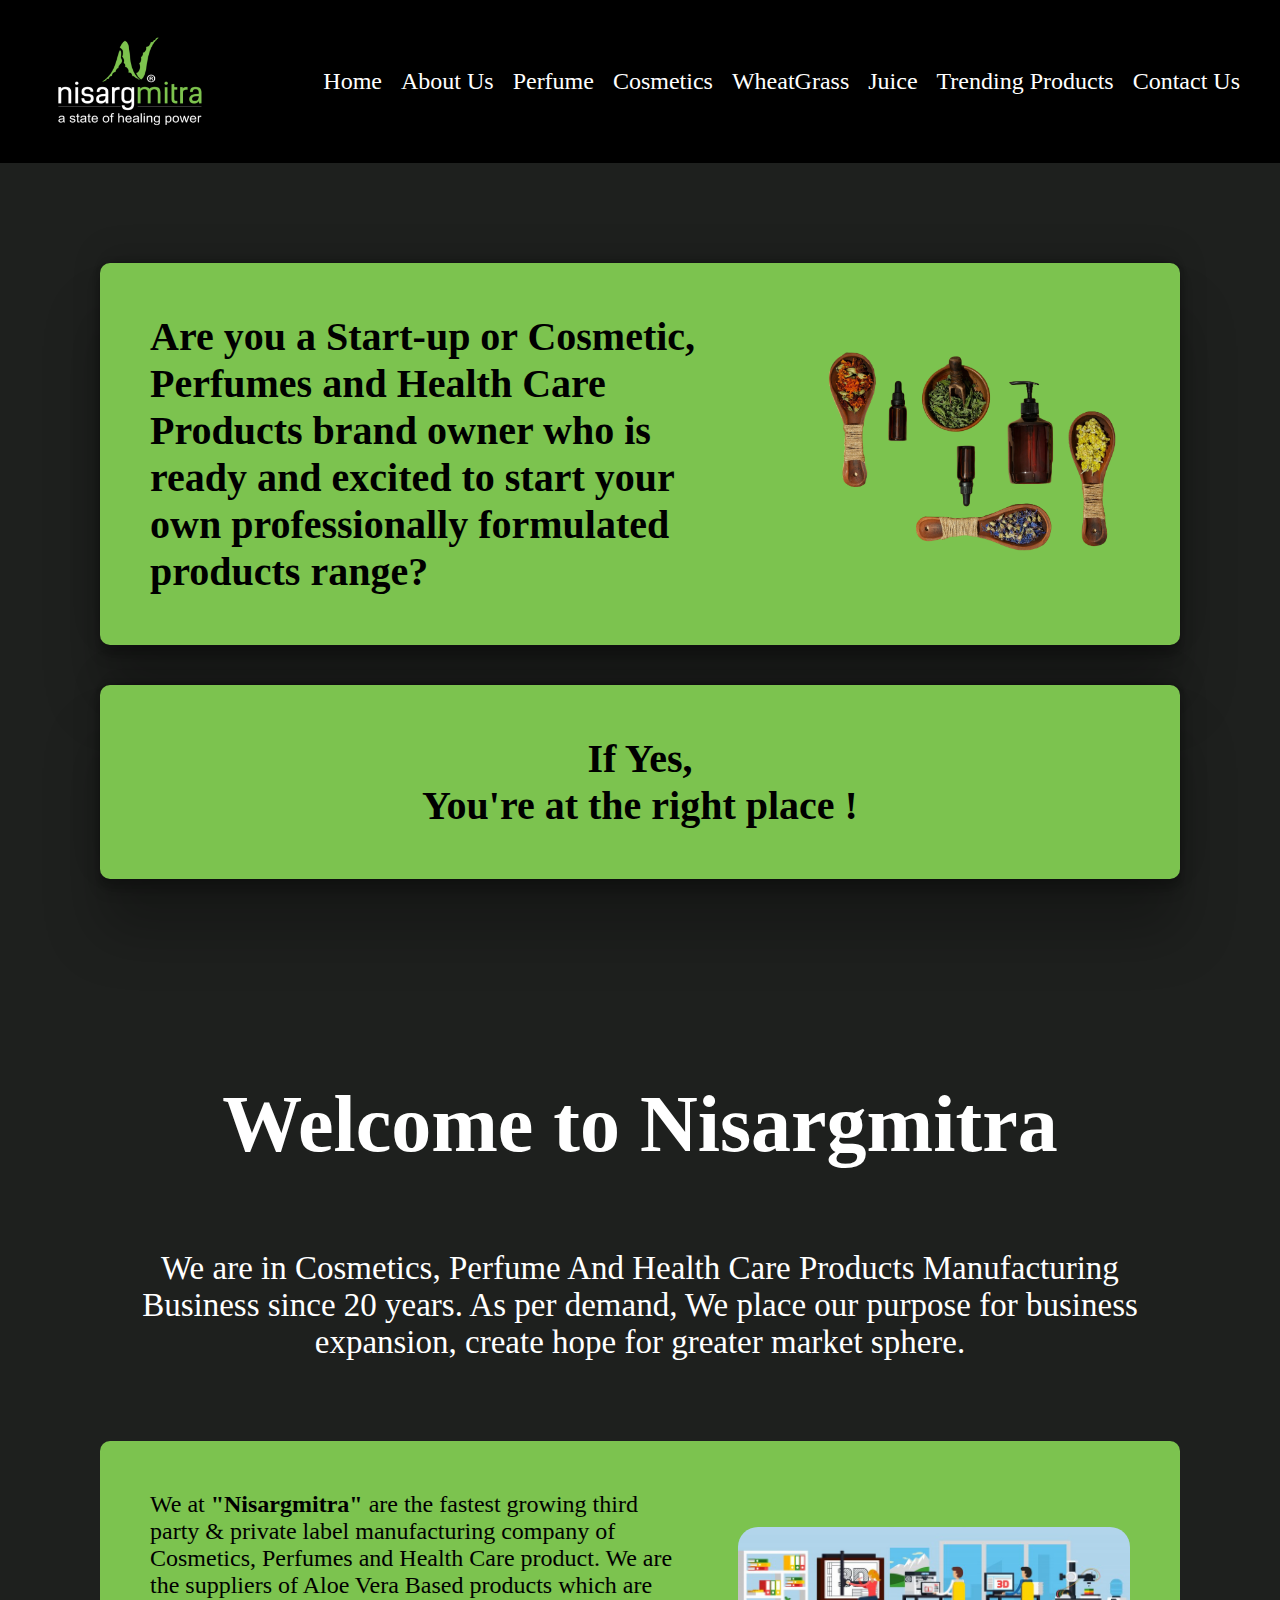
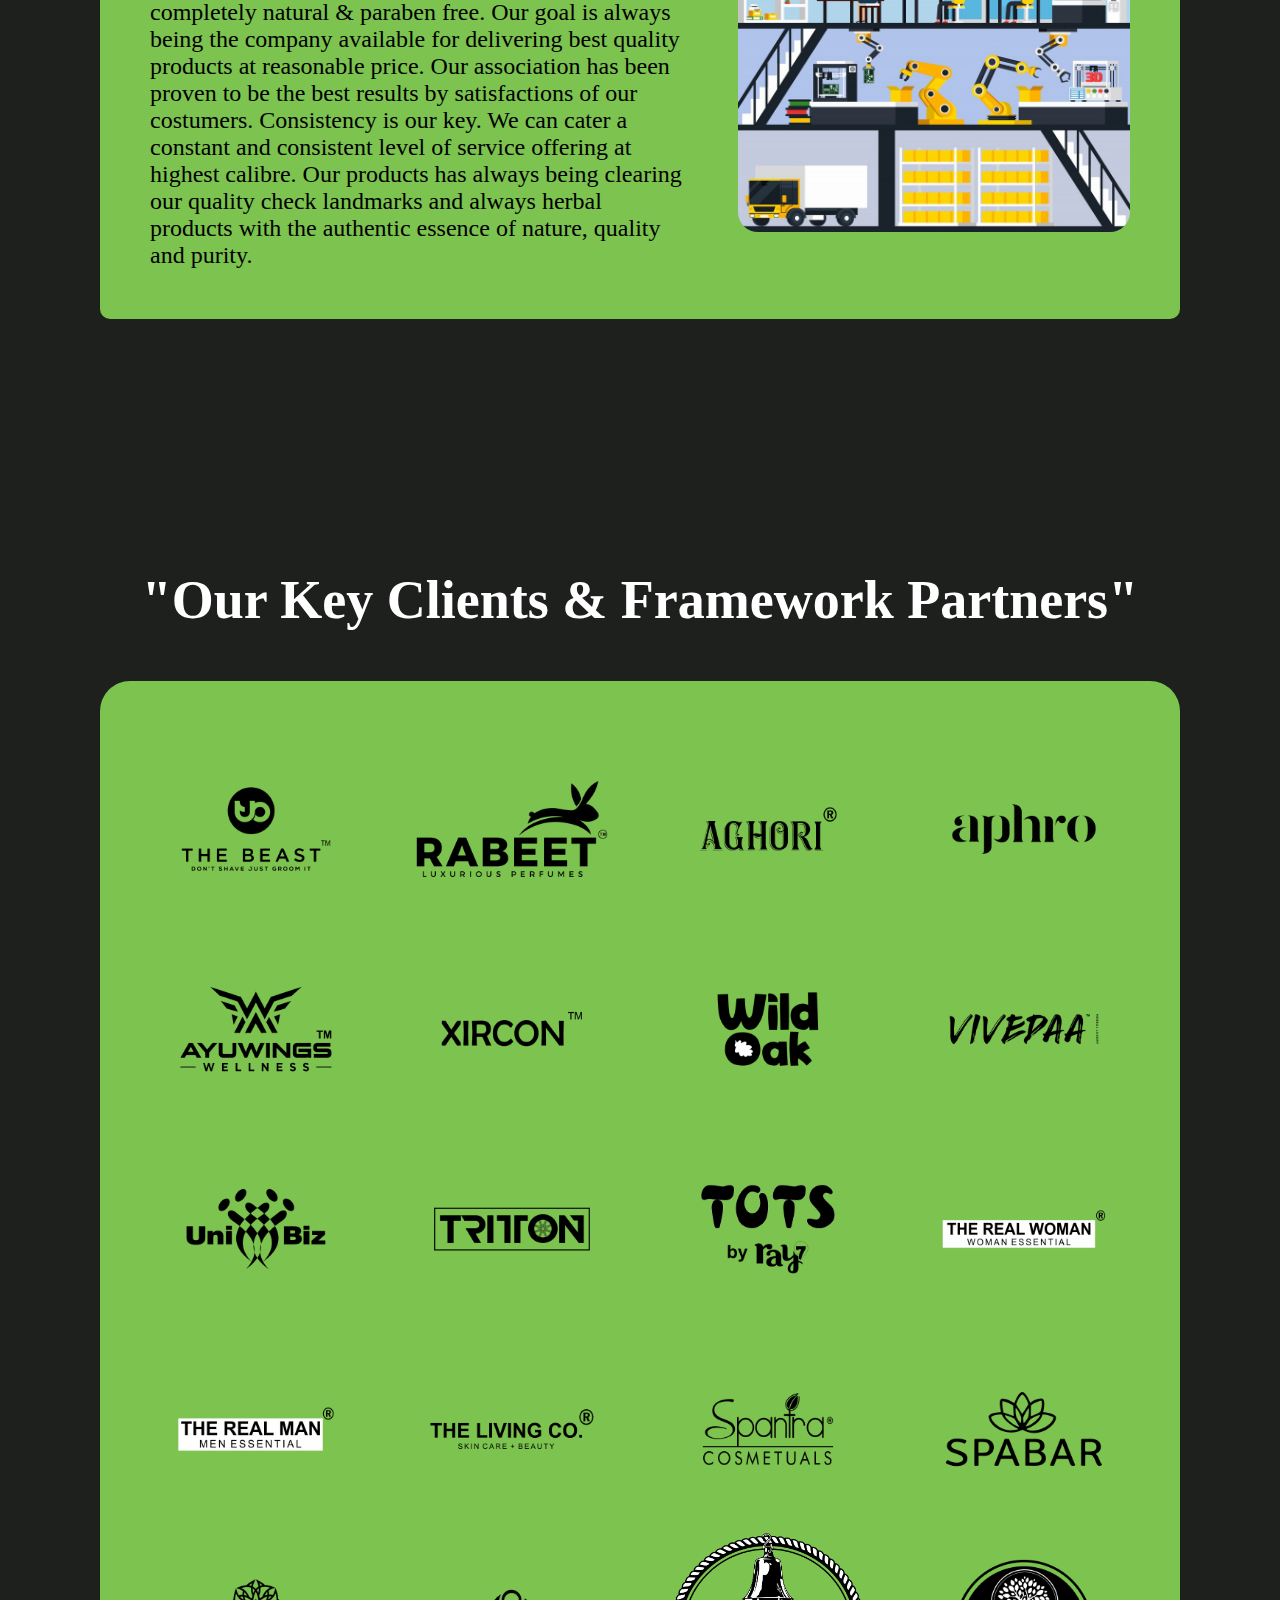
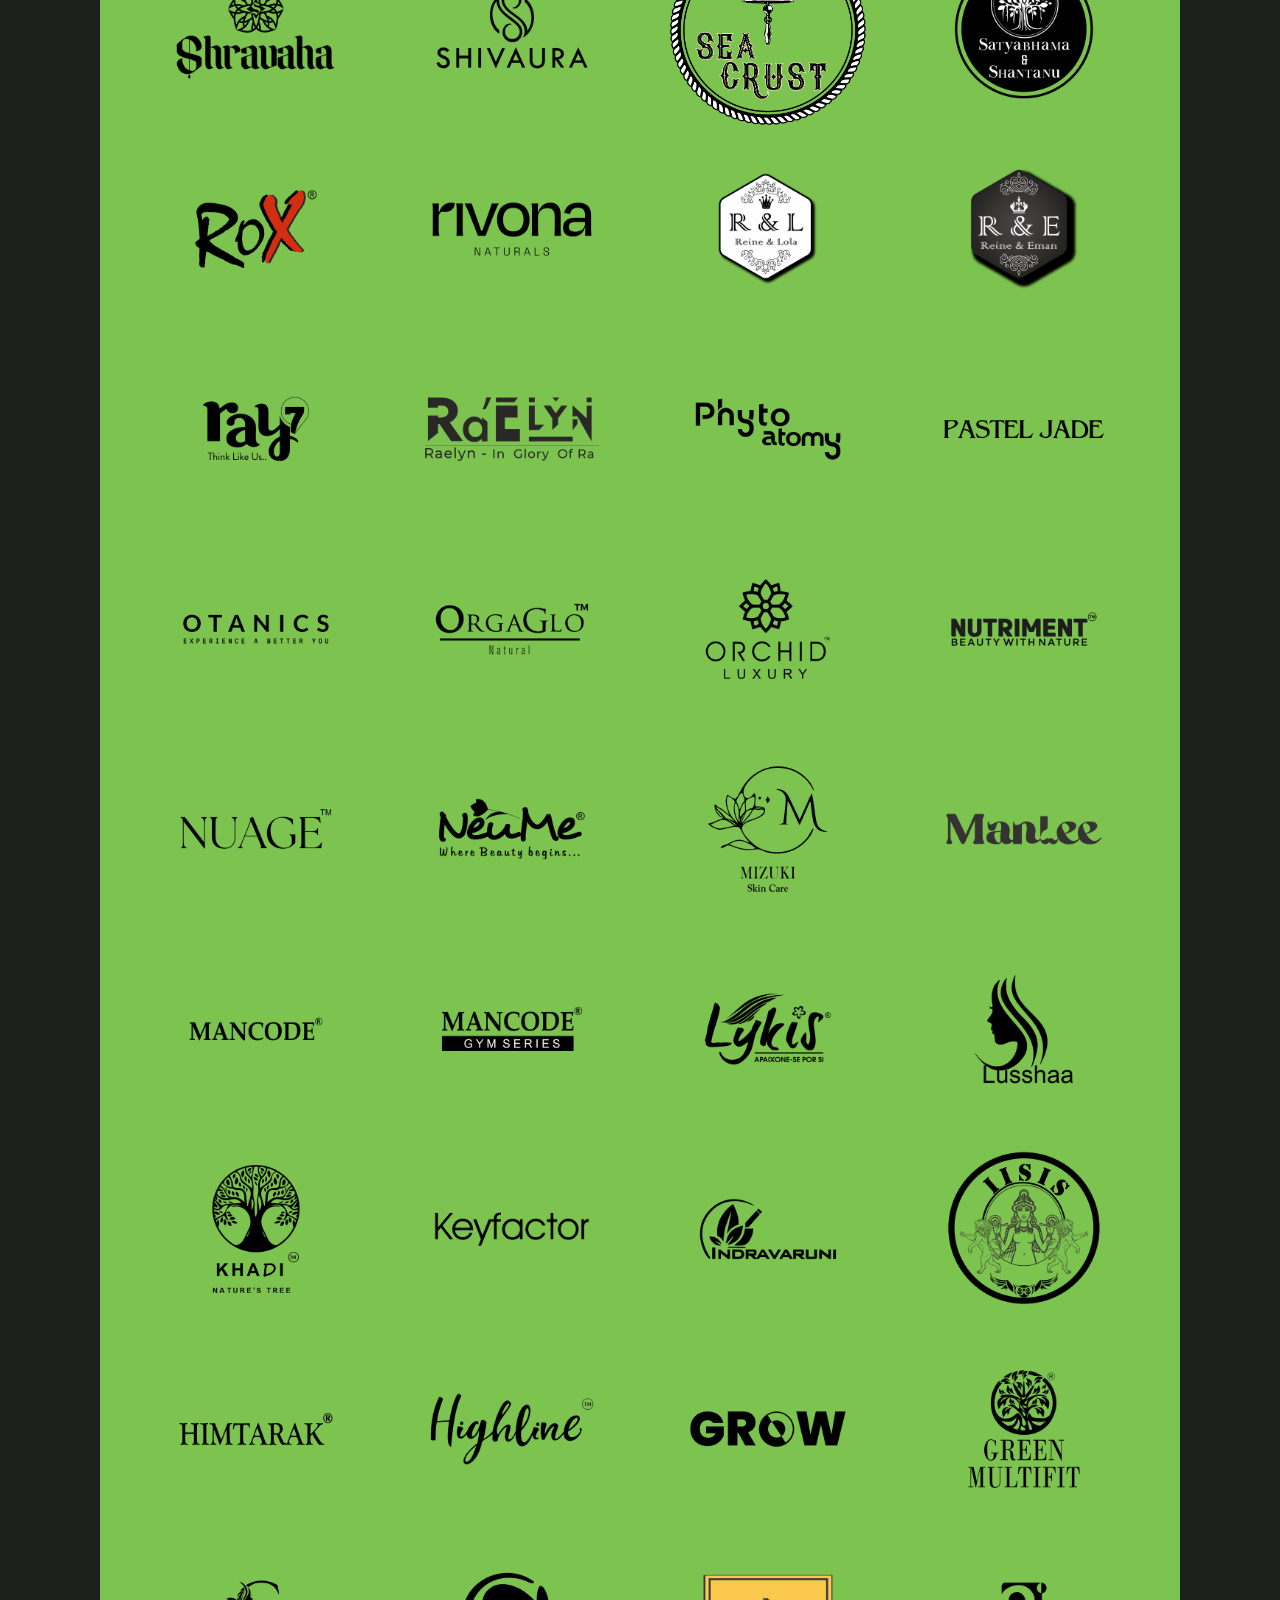
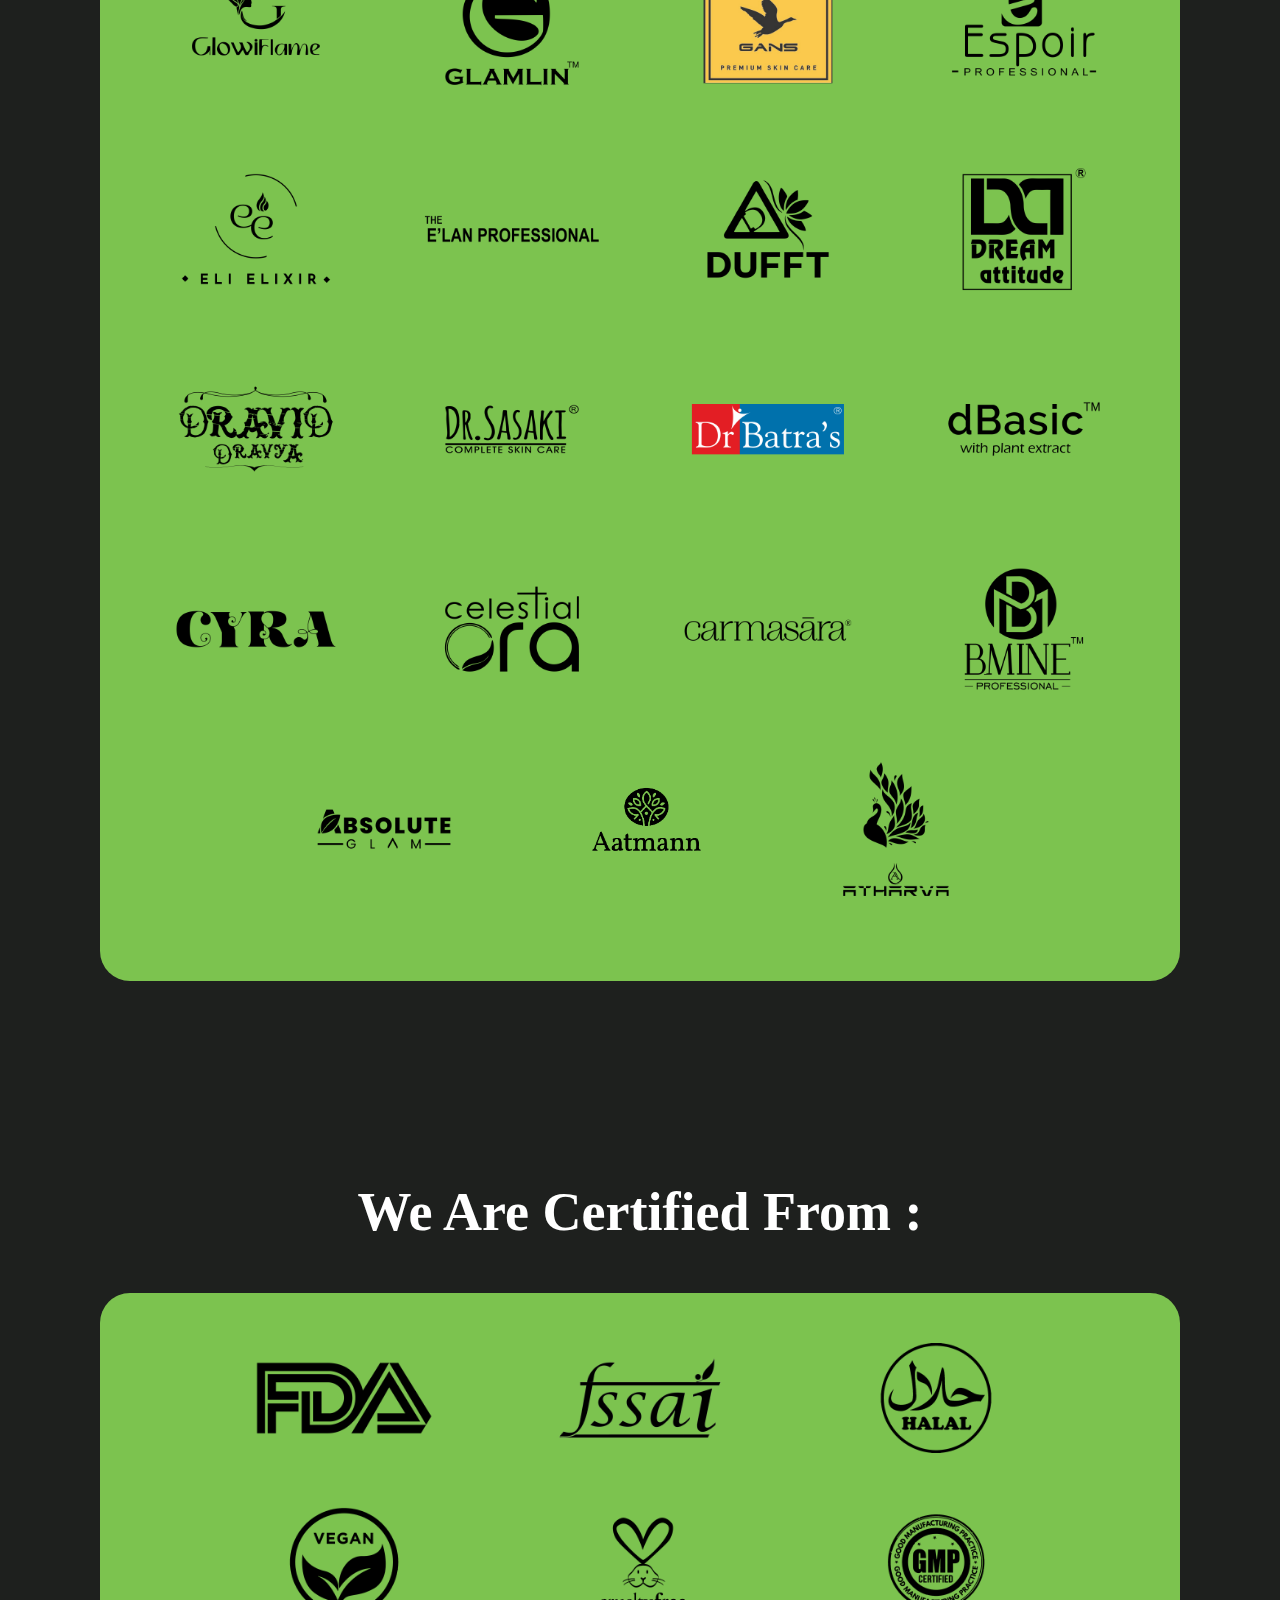
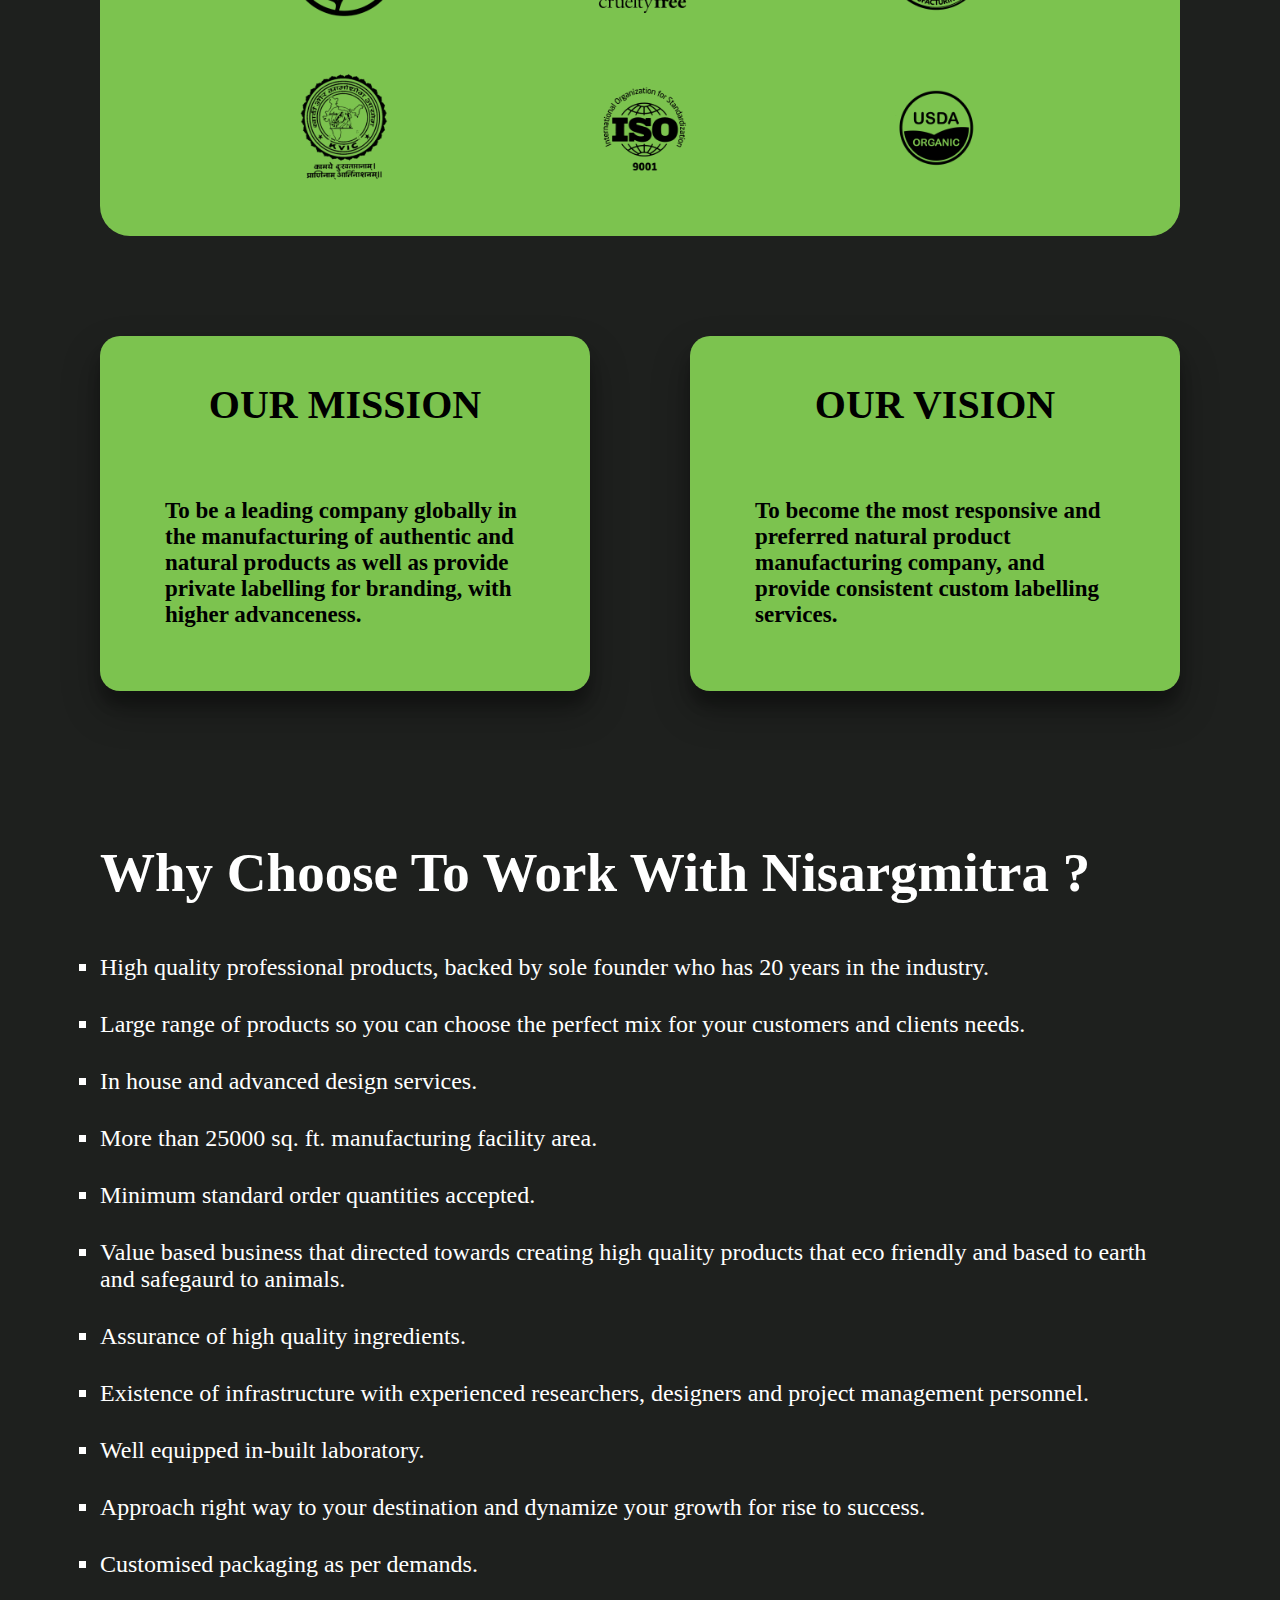
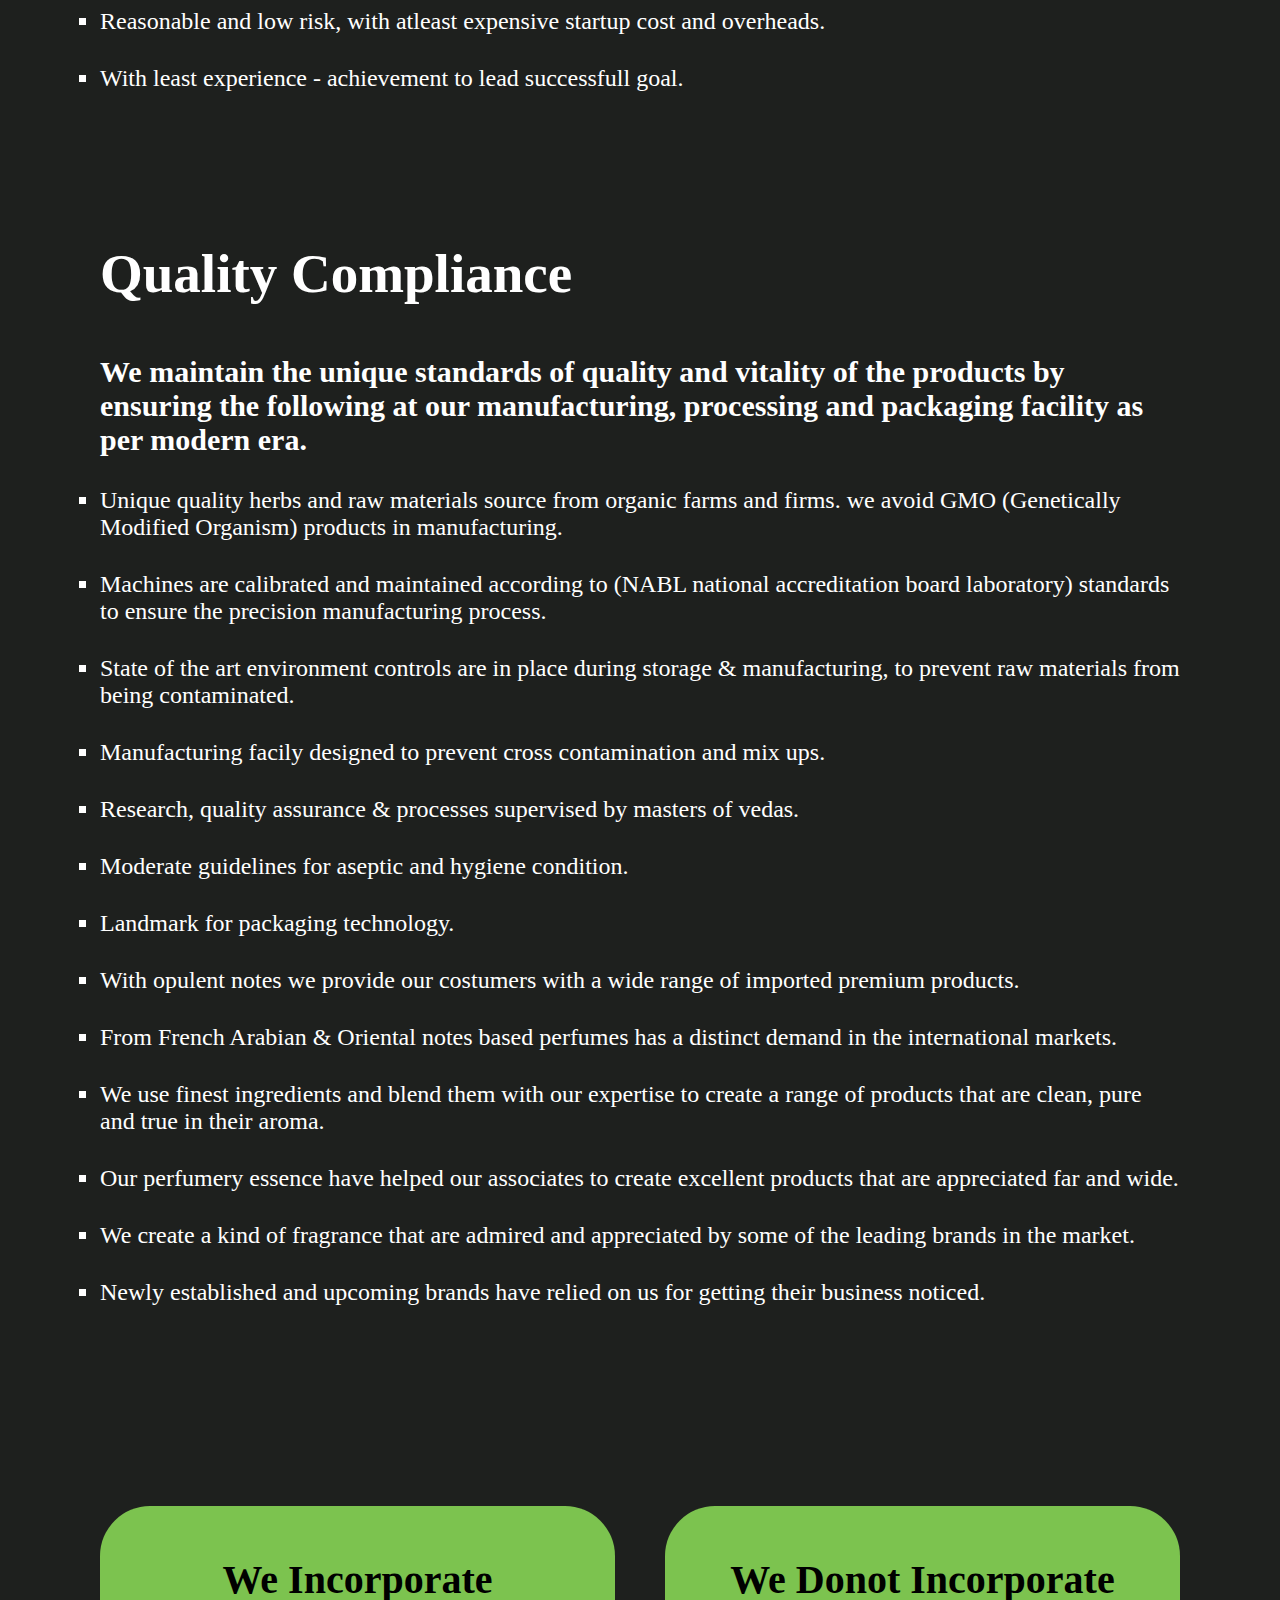
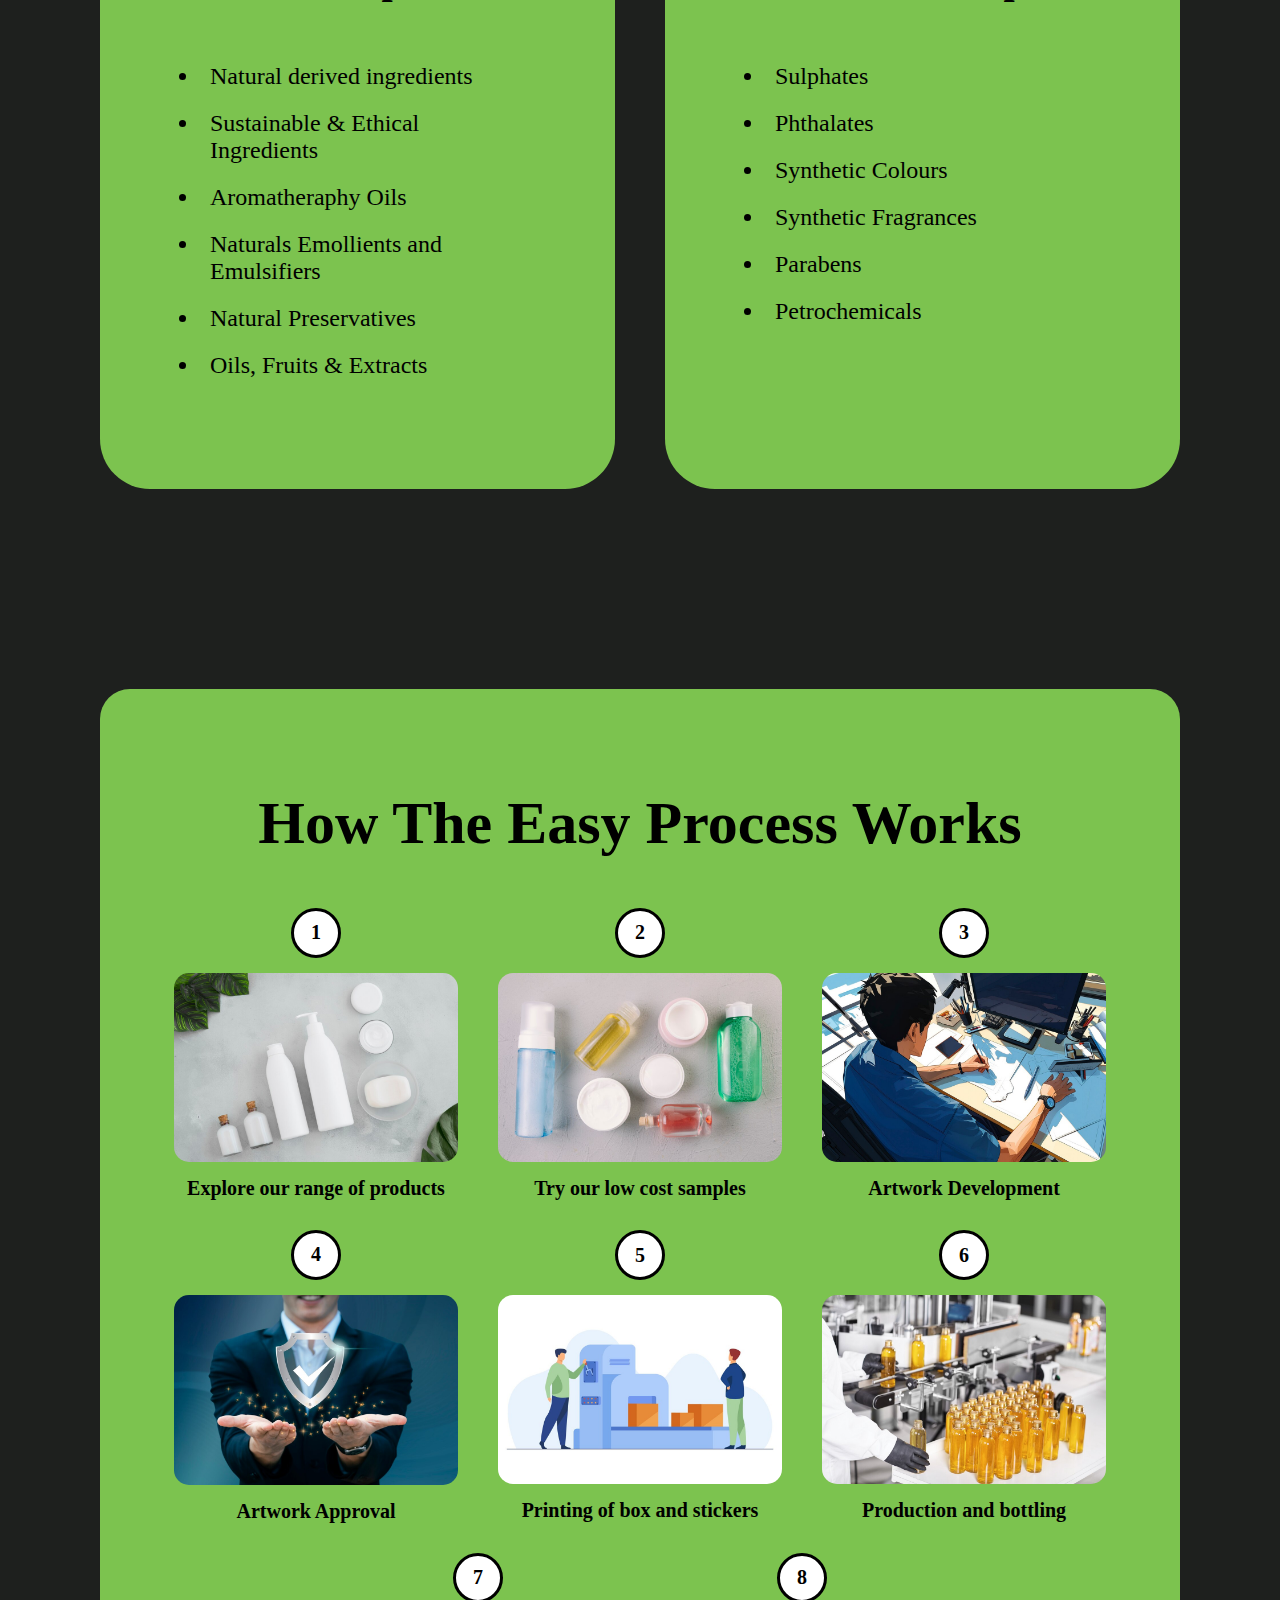
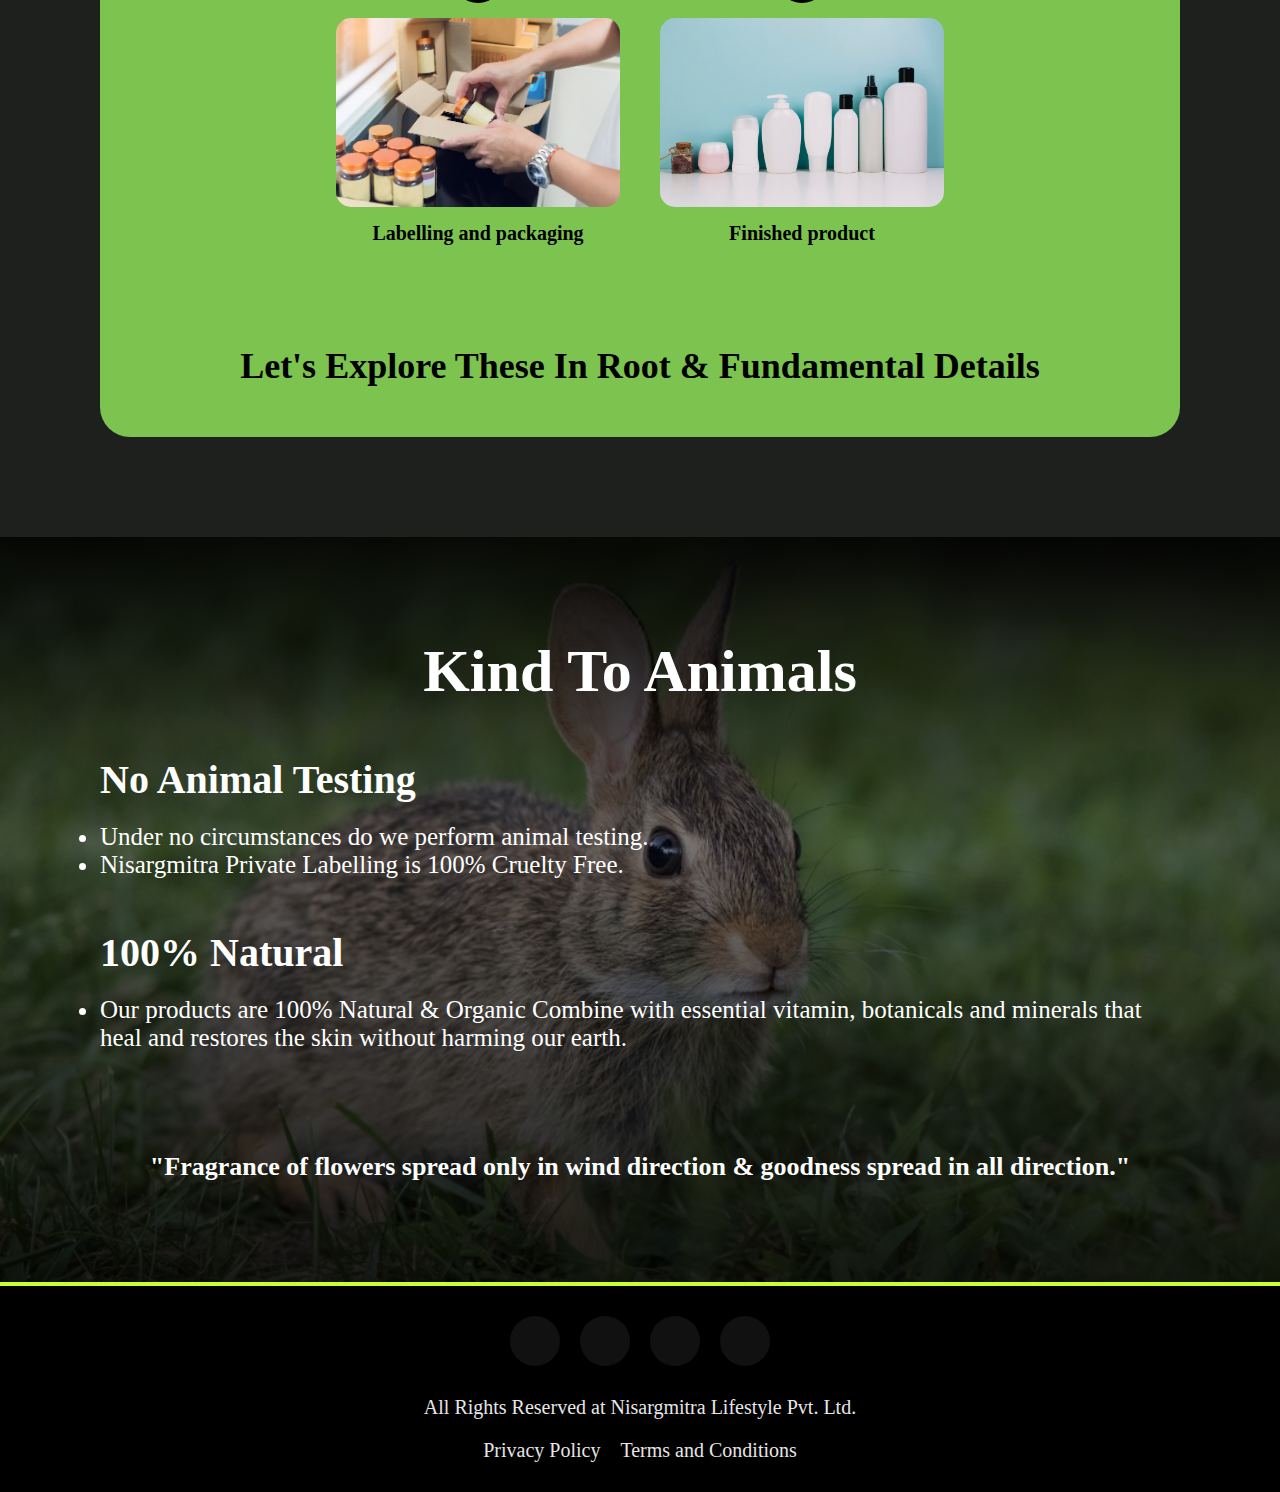
==== commit e45baaee: "updated data" ====
--- a/aboutus.html
+++ b/aboutus.html
@@ -100,166 +100,206 @@
       <h2>"Our Key Clients & Framework Partners"</h2>
       <div class="brands-logo-wrapper">
         <div class="brands-logo-img-div">
-          <img
-            src="https://mancode.co.in/cdn/shop/files/logo-205x38-1.png?v=1686042521&width=160"
-            alt=""
-            style="background-color: black; padding: 20px"
-          />
-        </div>
-        <div class="brands-logo-img-div">
-          <img
-            src="https://cdn-ilcaiil.nitrocdn.com/GczVXZYCAYqIIlWvUfIjvYJDLzpHEwMW/assets/images/optimized/rev-d4ca80b/greenmultifit.com/wp-content/uploads/2023/05/Green-Multifit-1-e1737408597485-400x336.png"
-            alt=""
-          />
-        </div>
-        <div class="brands-logo-img-div">
-          <img
-            src="https://drsasaki.in/wp-content/uploads/2023/08/dr-sasaki-logo.webp"
-            alt=""
-            width="10%"
-          />
-        </div>
-        <div class="brands-logo-img-div">
-          <img
-            src="https://dreamattitude.com/cdn/shop/files/Best_Beauty_Products_in_India_Dream_Attitude.png?v=1732858819&width=90"
-            alt=""
-          />
-        </div>
-        <div class="brands-logo-img-div">
-          <img
-            src="https://thetrilliums.in/wp-content/uploads/elementor/thumbs/Trilliums-logo-qtc29inaxk9cs2nu5teo06i72b5uhtoa078tcqs05s.png"
-            alt=""
-          />
-        </div>
-        <div class="brands-logo-img-div">
-          <img src="https://phytoatomy.com/assets/blogo1.png" alt="" />
-        </div>
-        <div class="brands-logo-img-div">
-          <img
-            src="https://india.wildoak.store/cdn/shop/files/Logo_100x.webp?v=1718102289"
-            alt=""
-          />
-        </div>
-        <div class="brands-logo-img-div">
-          <img
-            src="https://rivona.in/cdn/shop/files/RivonaLogo_FullAsset_1_150x.svg?v=1679294469"
-            alt=""
-          />
-        </div>
-        <div class="brands-logo-img-div">
-          <img
-            src="https://neume.in/wp-content/uploads/2021/08/Logo-1.png"
-            alt=""
-          />
-        </div>
-        <div class="brands-logo-img-div">
-          <img
-            src="https://pasteljade.com/cdn/shop/files/Untitled_design_2.png?v=1732190051&width=200"
-            alt=""
-          />
-        </div>
-        <div class="brands-logo-img-div">
-          <img
-            src="https://celestialora.com/wp-content/uploads/2017/06/ORA-Logo.jpg"
-            alt=""
-          />
-        </div>
-        <div class="brands-logo-img-div">
-          <img
-            src="https://absoluteglam.in/wp-content/uploads/2022/06/cropped-cropped-GETS-YOU-CLOSER-TO-NATURE-e1654404154253-1-124x63.png"
-            alt=""
-          />
-        </div>
-        <div class="brands-logo-img-div">
-          <img
-            src="https://mycamia.com/cdn/shop/files/mycamia_logo_golden.png?crop=center&height=381&v=1710232589&width=1018"
-            alt=""
-          />
-        </div>
-        <div class="brands-logo-img-div">
-          <img
-            src="https://i0.wp.com/ray7.in/wp-content/uploads/2023/06/Ray7-Logo_revised.webp?fit=1104%2C668&ssl=1"
-            alt=""
-          />
-        </div>
-        <div class="brands-logo-img-div">
-          <img
-            src="https://ganslifestyle.in/cdn/shop/files/gans-lifestyle-logo.png?v=1725876119&width=150"
-            alt=""
-          />
-        </div>
-        <div class="brands-logo-img-div">
-          <img
-            src="https://www.drbatras.com/sites/default/files/images/DB-logo.webp"
-            alt=""
-          />
-        </div>
-        <div class="brands-logo-img-div">
-          <img
-            src="https://ayuwings.com/wp-content/uploads/2024/09/WhatsApp_Image_2024-09-11_at_10.16.48_74300771-removebg-preview-2.png"
-            alt=""
-            style="background-color: black"
-          />
-        </div>
-        <div class="brands-logo-img-div">
-          <img src="https://www.lykisgroup.com/images/logo.png" alt="" />
-        </div>
-        <div class="brands-logo-img-div">
-          <img
-            src="https://glamlin.in/wp-content/uploads/2024/11/448893685_837449701227453_5974815144179700401_n-removebg-preview-e1732127844843.png"
-            alt=""
-          />
-        </div>
-        <div class="brands-logo-img-div">
-          <img
-            src="https://www.aatmanndahanu.com/static/media/Aatmann-Horizontal-Logo-Color.6a92ba6d78cf86e4b575.png"
-            alt=""
-            style="background-color: black; padding: 20px"
-          />
-        </div>
-        <div class="brands-logo-img-div">
-          <img src="https://www.orgaglo.com/images/logo-black.png" alt="" />
-        </div>
-        <div class="brands-logo-img-div">
-          <img src="https://www.dbasic.co.in/assets/imgs/logo.webp" alt="" />
-        </div>
-        <div class="brands-logo-img-div">
-          <img
-            src="https://elielixir.com/cdn/shop/files/Eli-Elixir_Logo-File_30-Apr-24_2_200x.png?v=1718192737"
-            alt=""
-          />
-        </div>
-        <div class="brands-logo-img-div">
-          <img
-            src="https://www.therealman.in/cdn/shop/files/TRMlogo_final_white_250x.png?v=1704866221"
-            alt=""
-            style="background-color: black; padding: 20px"
-          />
-        </div>
-        <div class="brands-logo-img-div">
-          <img
-            src="https://www.therealwoman.in/cdn/shop/files/TRW_LOGO_white_270x.png?v=1704533190"
-            alt=""
-            style="background-color: black; padding: 20px"
-          />
-        </div>
-        <div class="brands-logo-img-div">
-          <img
-            src="https://www.merakibeauty.in/cdn/shop/files/Logo_1ba8f883-0c26-4f87-a87f-128f7257fdfd.png?v=1700494022&width=210"
-            alt=""
-          />
-        </div>
-        <div class="brands-logo-img-div">
-          <img
-            src="https://carmasara.com/cdn/shop/files/Asset-5_4x-2048x295.png?v=1719260246&width=285"
-            alt=""
-          />
+          <img src="images/THE BEAST-img.png" alt="" />
         </div>
         <div class="brands-logo-img-div">
           <img src="images/rabeet-logo.png" alt="" />
         </div>
         <div class="brands-logo-img-div">
-          <img src="images/Atmann Logo_page-0001.jpg" alt="" />
+          <img src="images/AGHORI-img.png" alt="" />
+        </div>
+        <div class="brands-logo-img-div">
+          <img src="images/APHRO-img.png" alt="" />
+        </div>
+        <div class="brands-logo-img-div">
+          <img src="images/AYUWINGS-img.png" alt="" />
+        </div>
+        <div class="brands-logo-img-div">
+          <img src="images/XIRCON-img.png" alt="" />
+        </div>
+        <div class="brands-logo-img-div">
+          <img src="images/WILD OAK-img.png" alt="" />
+        </div>
+        <div class="brands-logo-img-div">
+          <img src="images/VIVEDAA-img.png" alt="" />
+        </div>
+        <div class="brands-logo-img-div">
+          <img src="images/UNIBIZ-img.png" alt="" />
+        </div>
+        <div class="brands-logo-img-div">
+          <img src="images/TRITON-img.png" alt="" />
+        </div>
+        <div class="brands-logo-img-div">
+          <img src="images/TOTS-img.png" alt="" />
+        </div>
+        <div class="brands-logo-img-div">
+          <img src="images/THE REAL WOMAN-img.png" alt="" />
+        </div>
+        <div class="brands-logo-img-div">
+          <img src="images/THE REAL MAN-img.png" alt="" />
+        </div>
+        <div class="brands-logo-img-div">
+          <img src="images/THE LIVING CO.-img.png" alt="" />
+        </div>
+
+        <div class="brands-logo-img-div">
+          <img src="images/SPANTRA-img.png" alt="" />
+        </div>
+        <div class="brands-logo-img-div">
+          <img src="images/SPABAR-img.png" alt="" />
+        </div>
+        <div class="brands-logo-img-div">
+          <img src="images/SHRAVAHA-img.png" alt="" />
+        </div>
+        <div class="brands-logo-img-div">
+          <img src="images/SHIVAURA-img.png" alt="" />
+        </div>
+        <div class="brands-logo-img-div">
+          <img src="images/SEA CURST-img.png" alt="" />
+        </div>
+        <div class="brands-logo-img-div">
+          <img src="images/SATYABHAMA & SHANTANU-img.png" alt="" />
+        </div>
+        <div class="brands-logo-img-div">
+          <img src="images/ROX-img.png" alt="" />
+        </div>
+        <div class="brands-logo-img-div">
+          <img src="images/RIVONA-img.png" alt="" />
+        </div>
+        <div class="brands-logo-img-div">
+          <img src="images/REINE & LOLA-img.png" alt="" />
+        </div>
+        <div class="brands-logo-img-div">
+          <img src="images/REINE & EMAN-img.png" alt="" />
+        </div>
+        <div class="brands-logo-img-div">
+          <img src="images/RAY 7-img.png" alt="" />
+        </div>
+        <div class="brands-logo-img-div">
+          <img src="images/RAELYN01-img.png" alt="" />
+        </div>
+        <div class="brands-logo-img-div">
+          <img src="images/PHYTO ATOMY-img.png" alt="" />
+        </div>
+        <div class="brands-logo-img-div">
+          <img src="images/PASTEL JADE-img.png" alt="" />
+        </div>
+        <div class="brands-logo-img-div">
+          <img src="images/OTANICS-img.png" alt="" />
+        </div>
+        <div class="brands-logo-img-div">
+          <img src="images/ORGAGLO-img.png" alt="" />
+        </div>
+        <div class="brands-logo-img-div">
+          <img src="images/ORCHID LUXURY-img.png" alt="" />
+        </div>
+        <div class="brands-logo-img-div">
+          <img src="images/NUTRIMENT-img.png" alt="" />
+        </div>
+        <div class="brands-logo-img-div">
+          <img src="images/NUAGE-img.png" alt="" />
+        </div>
+        <div class="brands-logo-img-div">
+          <img src="images/NEUME-img.png" alt="" />
+        </div>
+        <div class="brands-logo-img-div">
+          <img src="images/MIZUKI-img.png" alt="" />
+        </div>
+        <div class="brands-logo-img-div">
+          <img src="images/MANLEE-img.png" alt="" />
+        </div>
+        <div class="brands-logo-img-div">
+          <img src="images/MANCODE-img.png" alt="" />
+        </div>
+        <div class="brands-logo-img-div">
+          <img src="images/MANCODE GYM SERIES-img.png" alt="" />
+        </div>
+        <div class="brands-logo-img-div">
+          <img src="images/LYKIS-img.png" alt="" />
+        </div>
+        <div class="brands-logo-img-div">
+          <img src="images/LUSSHAA-img.png" alt="" />
+        </div>
+        <div class="brands-logo-img-div">
+          <img src="images/KHADI NATURE'S TREE-img.png" alt="" />
+        </div>
+        <div class="brands-logo-img-div">
+          <img src="images/KEYFACTOR-img.png" alt="" />
+        </div>
+        <div class="brands-logo-img-div">
+          <img src="images/INDRAVARUNI-img.png" alt="" />
+        </div>
+        <div class="brands-logo-img-div">
+          <img src="images/IISIS-img.png" alt="" />
+        </div>
+        <div class="brands-logo-img-div">
+          <img src="images/HIMTARAK-img.png" alt="" />
+        </div>
+        <div class="brands-logo-img-div">
+          <img src="images/HIGHLINE-img.png" alt="" />
+        </div>
+        <div class="brands-logo-img-div">
+          <img src="images/GROW-img.png" alt="" />
+        </div>
+        <div class="brands-logo-img-div">
+          <img src="images/GMF-img.png" alt="" />
+        </div>
+        <div class="brands-logo-img-div">
+          <img src="images/GLOWIFLAME-img.png" alt="" />
+        </div>
+        <div class="brands-logo-img-div">
+          <img src="images/GLAMLIN-img.png" alt="" />
+        </div>
+        <div class="brands-logo-img-div">
+          <img src="images/GANS-img.png" alt="" />
+        </div>
+        <div class="brands-logo-img-div">
+          <img src="images/ESPOIR-img.png" alt="" />
+        </div>
+        <div class="brands-logo-img-div">
+          <img src="images/ELI ELIXIR-img.png" alt="" />
+        </div>
+        <div class="brands-logo-img-div">
+          <img src="images/E'LAN PROFESSIONAL-img.png" alt="" />
+        </div>
+        <div class="brands-logo-img-div">
+          <img src="images/DUFFT SKIN-img.png" alt="" />
+        </div>
+        <div class="brands-logo-img-div">
+          <img src="images/DREAM ATTITUDE-img.png" alt="" />
+        </div>
+        <div class="brands-logo-img-div">
+          <img src="images/DRAVID-img.png" alt="" />
+        </div>
+        <div class="brands-logo-img-div">
+          <img src="images/DR. SASAKI-img.png" alt="" />
+        </div>
+        <div class="brands-logo-img-div">
+          <img src="images/DR. BATRAS-img.png" alt="" />
+        </div>
+        <div class="brands-logo-img-div">
+          <img src="images/DBASIC-img.png" alt="" />
+        </div>
+        <div class="brands-logo-img-div">
+          <img src="images/CYRA-img.png" alt="" />
+        </div>
+        <div class="brands-logo-img-div">
+          <img src="images/CELESTIAL ORAimg.png" alt="" />
+        </div>
+        <div class="brands-logo-img-div">
+          <img src="images/CARMASARA-img.png" alt="" />
+        </div>
+        <div class="brands-logo-img-div">
+          <img src="images/BMINE-img.png" alt="" />
+        </div>
+        <div class="brands-logo-img-div">
+          <img src="images/ABSOLUTE GLAM-img.png" alt="" />
+        </div>
+        <div class="brands-logo-img-div">
+          <img src="images/AATMANN-img.png" alt="" />
+        </div>
+        <div class="brands-logo-img-div">
+          <img src="images/ATHARVA-img.png" alt="" />
         </div>
       </div>
     </div>
--- a/style.css
+++ b/style.css
@@ -32,6 +32,9 @@
   gap: 40px;
   margin-right: 60px;
   z-index: 2;
+}
+.nav-ul :hover {
+  cursor: pointer;
 }
 .nav-anchor {
   text-decoration: none;
@@ -69,7 +72,7 @@
       rgb(0 0 0 / 36%) 85%,
       rgb(0 0 0) 100%
     ),
-    url(images/banner-img-main.jpg);
+    url(https://img.freepik.com/free-photo/foundation-advertising-with-different-containers_23-2149511276.jpg?t=st=1739099549~exp=1739103149~hmac=51bca5cc6fcf97bf27e72fdf9c903ccde7f236ed815ea1a01b83ee9ba86ce903&w=996);
   height: 66vw;
   width: 100%;
   color: aliceblue;
@@ -79,11 +82,14 @@
   display: flex;
   flex-direction: column;
   align-items: center;
-  padding-top: 290px;
-  padding-left: 150px;
+  text-align: center;
+  padding-top: 100px;
 }
 .banner-container h1 {
-  font-size: 50px;
+  font-size: 100px;
+  text-align: center;
+  padding-top: 100px;
+  color: black;
 }
 /* slogan-container */
 
@@ -96,27 +102,30 @@
   align-items: center;
   gap: 40px;
 }
-.slogan-container h1 {
-  font-size: 70px;
-}
+
 .bottle-branding {
-  padding: 70px 0px;
+  padding: 50px 0px 50px 50px;
   display: flex;
   gap: 100px;
   align-items: center;
-}
-.bottle-branding img {
+  justify-content: center;
+}
+
+.bottle-branding h2 {
+  font-size: 40px;
+}
+
+.bottle-img {
+  transition: 0.3s ease;
   border-radius: 10px;
   box-shadow: rgb(255, 255, 255) 0px 5px 15px 5px;
-}
-.bottle-branding h2 {
-  font-size: 40px;
-}
-.bottle-img {
-  transition: 0.3s ease;
+  width: 100%;
 }
 .bottle-img:hover {
   transform: scale(1.1);
+}
+.bottle-branding-img-container {
+  width: 40%;
 }
 
 /* fade-container */
@@ -282,7 +291,7 @@
   text-align: start;
   gap: 50px;
   border-radius: 10px;
-  background-color: white;
+  background-color: #7cc34f;
   margin-bottom: 50px;
 }
 .welcome-section-contain p {
@@ -514,7 +523,7 @@
   padding-bottom: 50px;
 }
 .brands-logo-wrapper {
-  background-color: green;
+  background-color: #7cc34f;
   padding: 50px;
   border-radius: 30px;
   display: flex;
@@ -524,7 +533,7 @@
   justify-content: center;
 }
 .brands-logo-img-div {
-  width: 10%;
+  width: 13%;
 }
 
 .brands-logo-img-div img {
--- a/responsive.css
+++ b/responsive.css
@@ -20,8 +20,9 @@
   .bottle-branding h2 {
     font-size: 32px;
   }
-  .slogan-container h1 {
+  .banner-container h1 {
     font-size: 65px;
+    padding-top: 0px;
   }
   .fade-container h2 {
     font-size: 70px;
@@ -151,6 +152,61 @@
   /* contact-us page */
   .location-map {
     width: 40vw;
+  }
+}
+@media (max-width: 1300px) {
+  /* home-page */
+  .nav-ul {
+    gap: 19px;
+  }
+  .bottle-branding h2 {
+    font-size: 35px;
+  }
+  /* about-us */
+  .brands-container h2 {
+    font-size: 54px;
+  }
+  .welcome-section-contain {
+    padding: 50px;
+  }
+  .brands-logo-img-div {
+    width: 20%;
+  }
+  .brands-logo-wrapper {
+    gap: 0px 60px;
+  }
+  .certified-container h2 {
+    font-size: 54px;
+  }
+  .certified-logo-wrapper {
+    gap: 50px 100px;
+  }
+  .certified-logo-img-div {
+    width: 20%;
+  }
+  .our-section-card {
+    max-height: 355px;
+  }
+  .work-with-section h2 {
+    font-size: 55px;
+  }
+  .quality-complaince-section h2 {
+    font-size: 55px;
+  }
+  .card-container-main h3 {
+    font-size: 36px;
+  }
+  .animal-testing-quote {
+    font-size: 26px;
+  }
+  /* wheatgrass-section */
+  .characteristics-and-properties-section h2 {
+    font-size: 57px;
+  }
+  /* juice-section */
+  /* juice-business-section */
+  .juice-business-section h2 {
+    font-size: 47px;
   }
 }
 @media (max-width: 1200px) {
@@ -165,7 +221,7 @@
     margin-right: 35px;
   }
   .nav-anchor {
-    font-size: 22px;
+    font-size: 21px;
   }
   /* nav-bar end */
   .slogan-container {
@@ -182,9 +238,7 @@
     padding: 70px 0px 0px;
     gap: 50px;
   }
-  .bottle-branding img {
-    width: 50%;
-  }
+
   .bottle-branding h2 {
     font-size: 33px;
   }
@@ -230,7 +284,7 @@
     max-height: 360px;
   }
   .work-with-section h2 {
-    font-size: 60px;
+    font-size: 55px;
   }
   .work-with-section {
     padding: 90px;
@@ -247,7 +301,18 @@
   .corporate-section {
     padding: 90px;
   }
-
+  .process-of-making-section h2 {
+    padding: 50px 0;
+  }
+  .making-process-card-container p {
+    font-size: 19px;
+  }
+  .card-container-main h3 {
+    padding: 100px 0px 0px 0px;
+  }
+  .animal-testing-quote {
+    font-size: 24px;
+  }
   .incorporate ul {
     padding: 30px 0px 0px 0px;
   }
@@ -284,10 +349,10 @@
     padding: 90px;
   }
   .brands-container h2 {
-    font-size: 50px;
+    font-size: 49px;
   }
   .brands-logo-img-div {
-    width: 12%;
+    width: 19%;
   }
   .certified-container {
     padding: 90px;
@@ -302,6 +367,9 @@
     color: black;
     opacity: 0.7;
   }
+  .guiding-of-perfume-section h3 {
+    font-size: 27px;
+  }
   .perfume-grade-alcohol-section h1 {
     font-size: 70px;
   }
@@ -326,7 +394,7 @@
     border-radius: 50px;
   }
   .guiding-perfume-card h2 {
-    font-size: 29px;
+    font-size: 25px;
   }
   .guiding-perfume-card ul {
     font-size: 22px;
@@ -337,6 +405,16 @@
   }
   .different-smells {
     width: 47%;
+  }
+  /* cosmetic section */
+  .our-range-card-green-bg {
+    width: 45%;
+  }
+  .our-range-card-container {
+    justify-content: center;
+  }
+  .our-range-card-black-bg {
+    width: 45%;
   }
   /* wheat-grass page */
   .wheat-grass-video-title h2 {
@@ -346,7 +424,7 @@
     height: 52%;
   }
   .characteristics-and-properties-section h2 {
-    font-size: 55px;
+    font-size: 52px;
   }
   .characteristics-and-properties-section {
     padding: 90px;
@@ -386,7 +464,7 @@
     padding: 90px;
   }
   .juice-business-section h2 {
-    font-size: 47px;
+    font-size: 45px;
     padding: 30px;
   }
   .juice-business-section ul {
@@ -406,7 +484,10 @@
     padding: 90px;
   }
   .herbal-juice-and-powder-section h2 {
-    font-size: 50px;
+    font-size: 48px;
+  }
+  .herbal ul {
+    width: 50%;
   }
   .herbal {
     justify-content: normal;
@@ -2124,17 +2205,15 @@
   .logo-container {
     width: 45%;
   }
+
+  .slogan-container {
+    padding: 30px;
+  }
+  .banner-container h1 {
+    font-size: 18px;
+  }
   .banner-container {
-    height: 100%;
-  }
-  .slogan-container {
-    padding: 30px;
-  }
-  .slogan-container h1 {
-    font-size: 18px;
-  }
-  .banner-container {
-    height: 50lvh;
+    height: 65lvh;
   }
   .bottle-branding {
     padding: 0px;
@@ -2530,7 +2609,7 @@
     width: 40%;
   }
   /* nav-bar-ends */
-  .slogan-container h1 {
+  .banner-container h1 {
     font-size: 16px;
   }
   .bottle-branding img {
@@ -2734,7 +2813,7 @@
 }
 @media (max-width: 325px) {
   /* home page */
-  .slogan-container h1 {
+  .banner-container h1 {
     font-size: 15px;
   }
   .bottle-branding h2 {
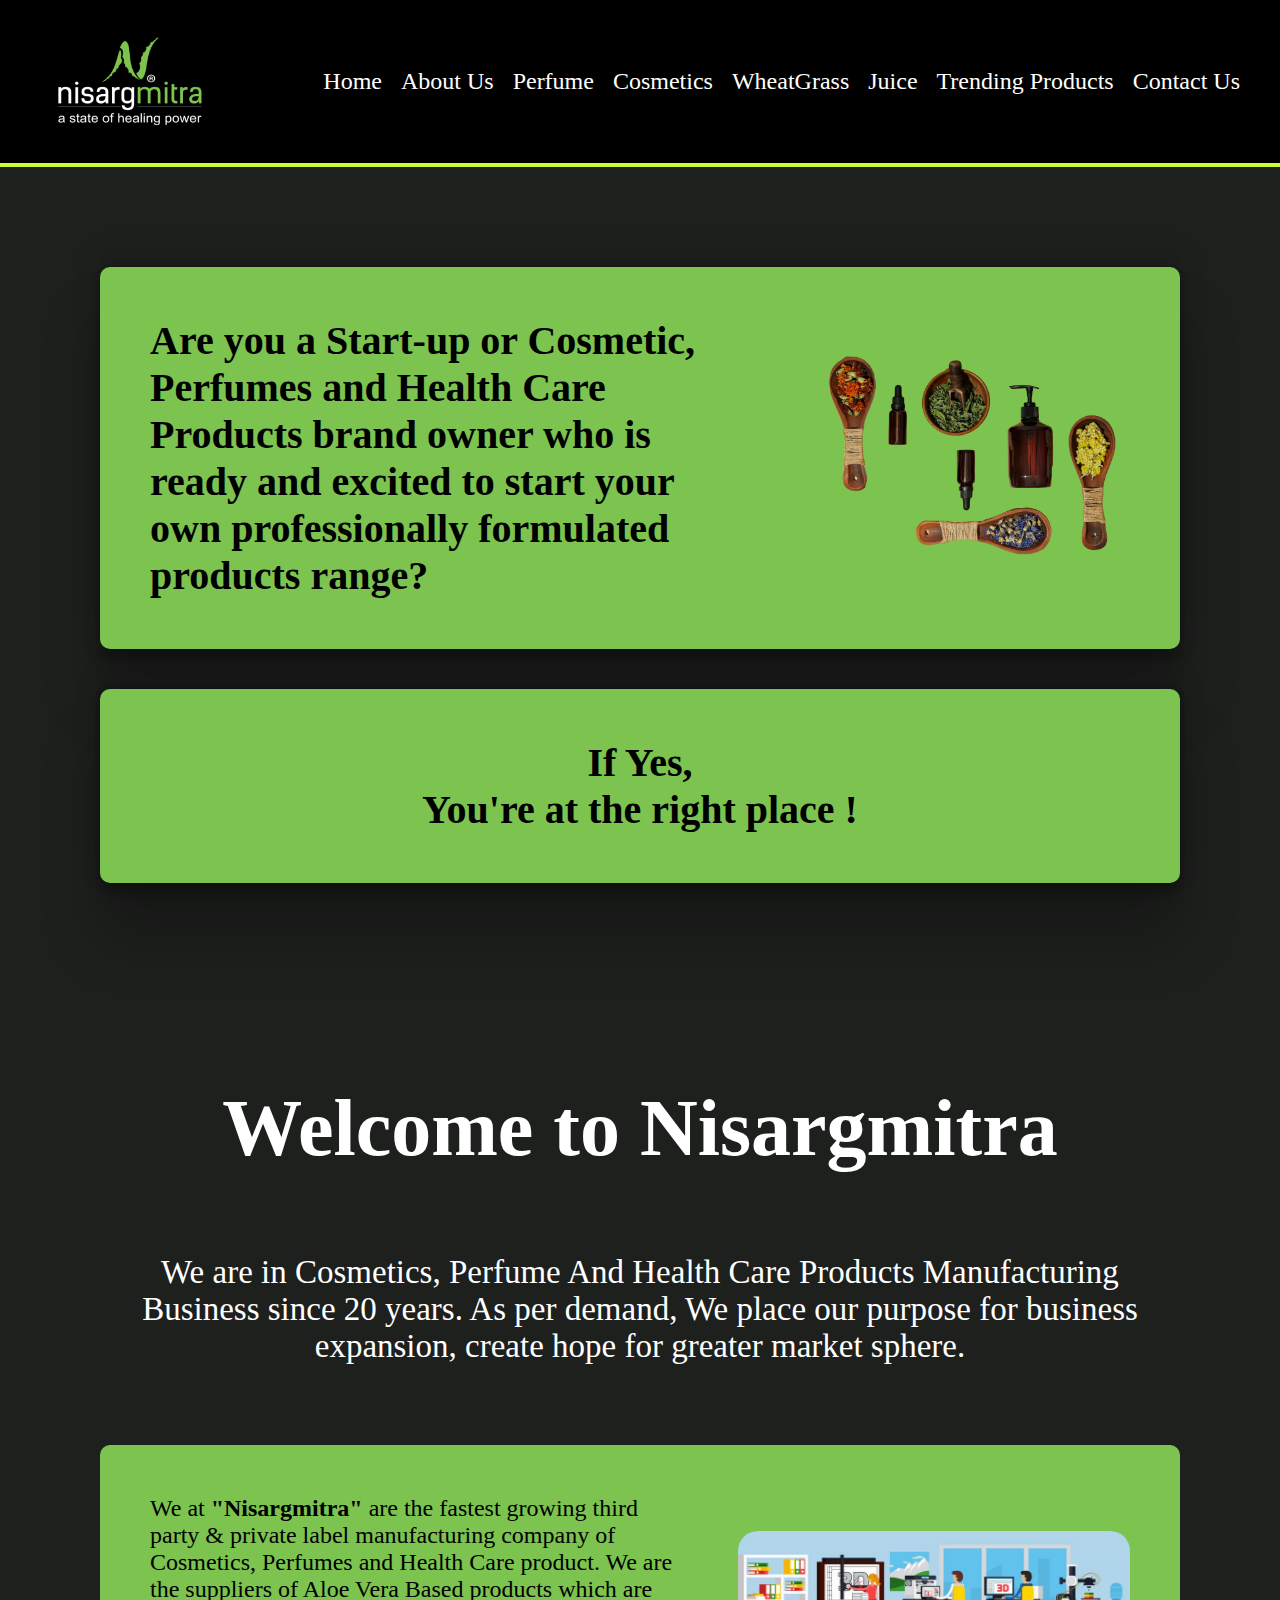
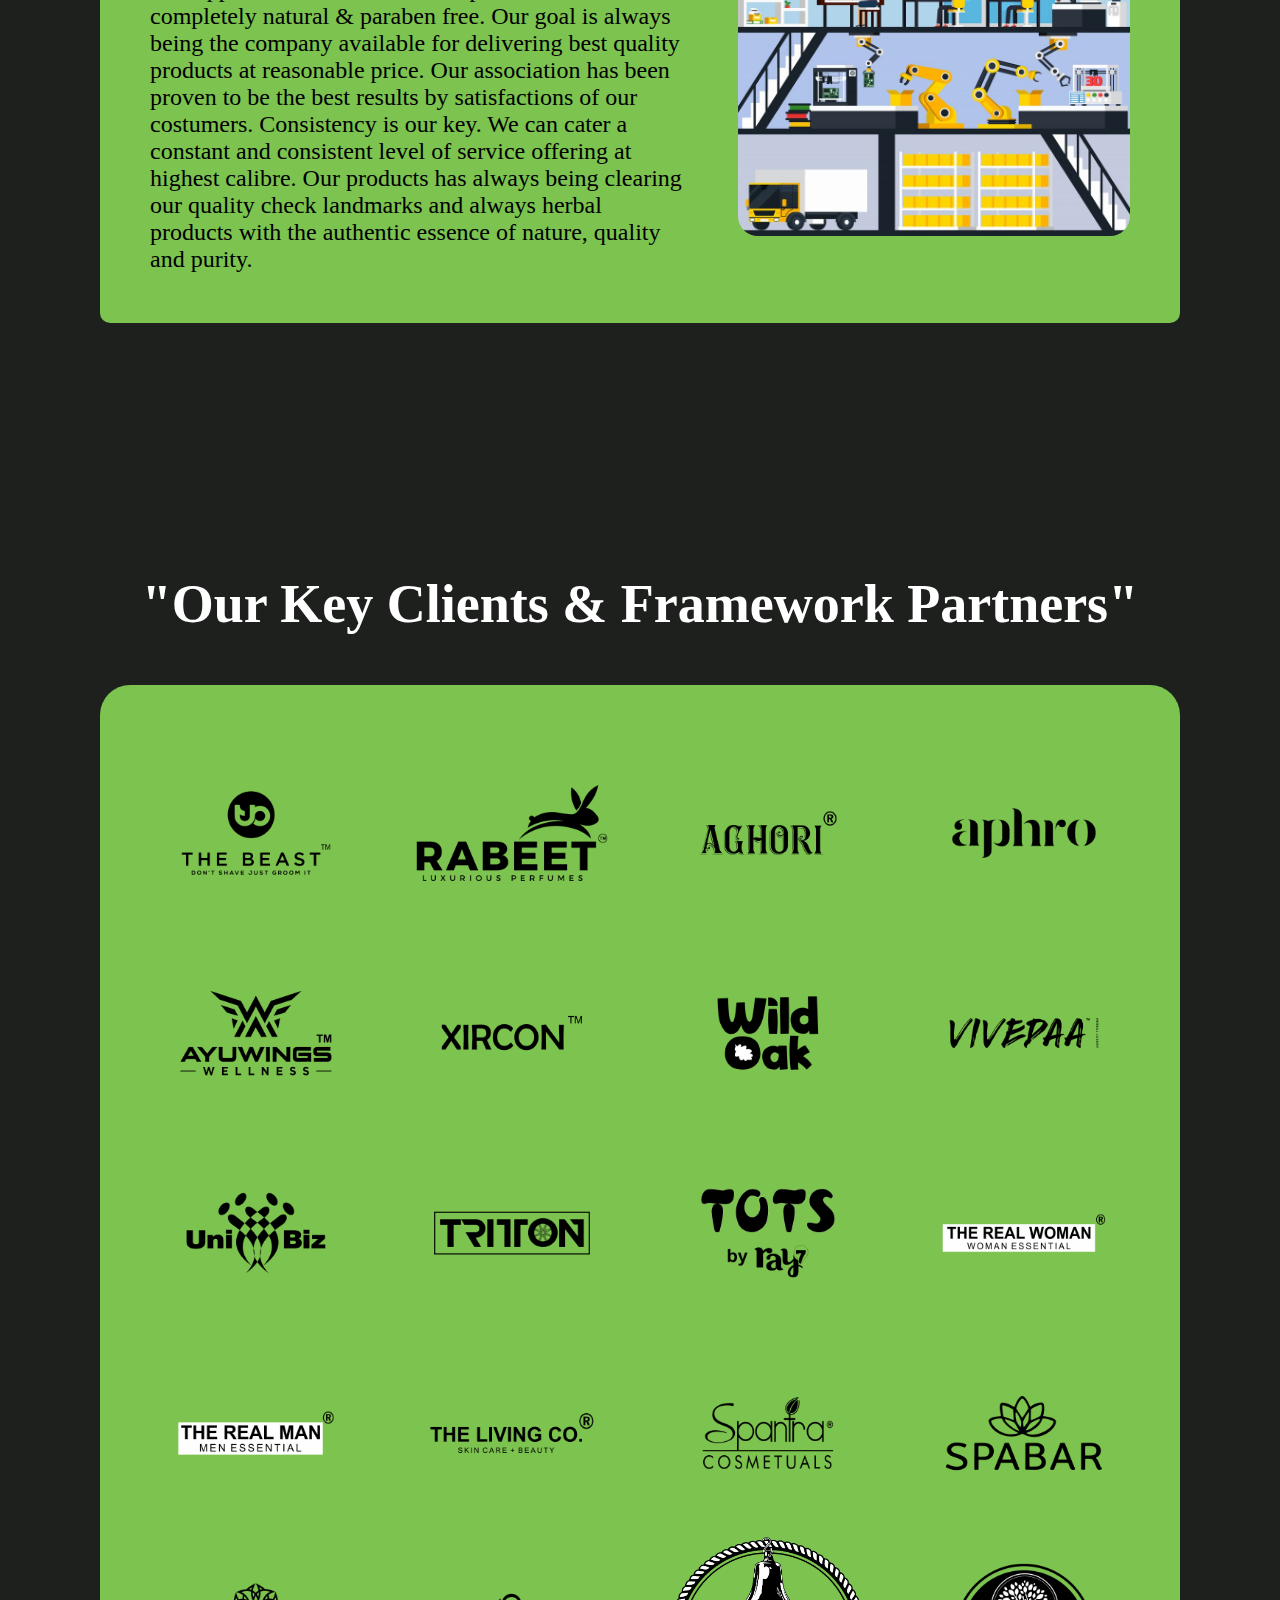
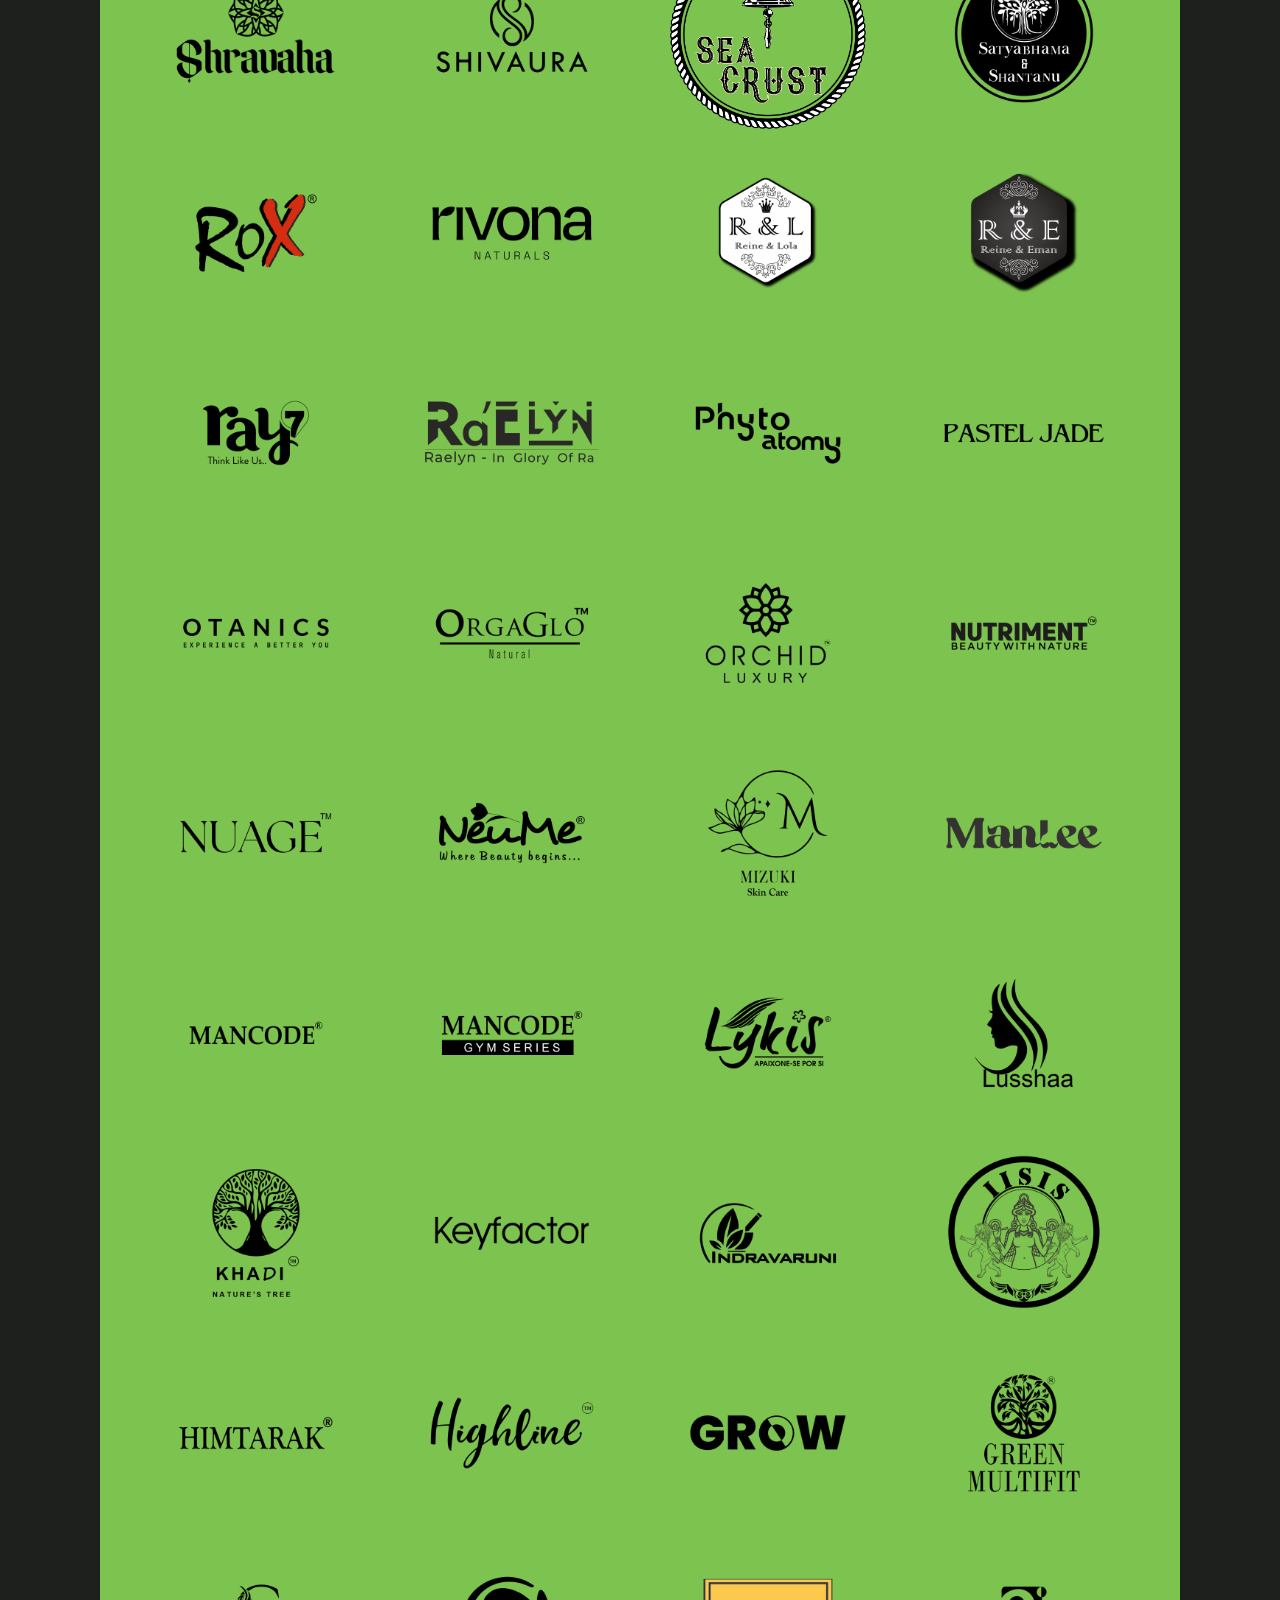
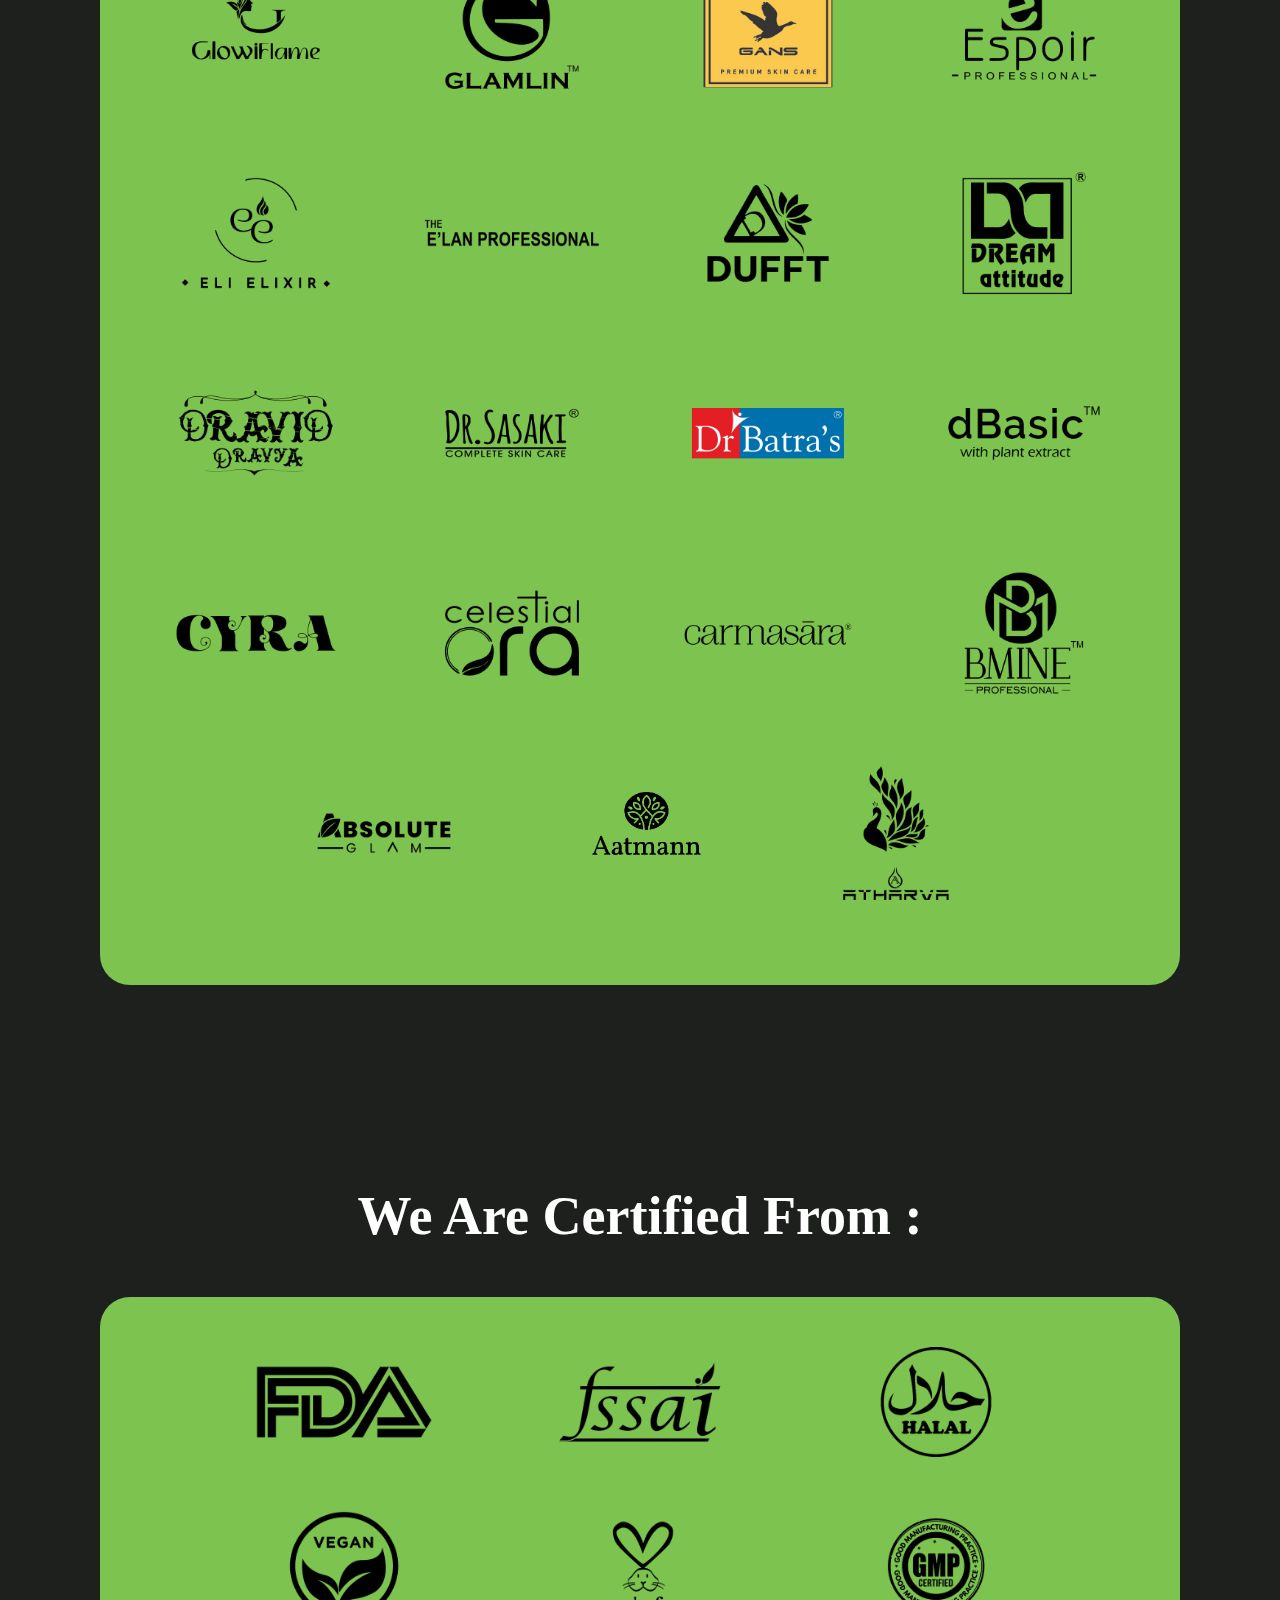
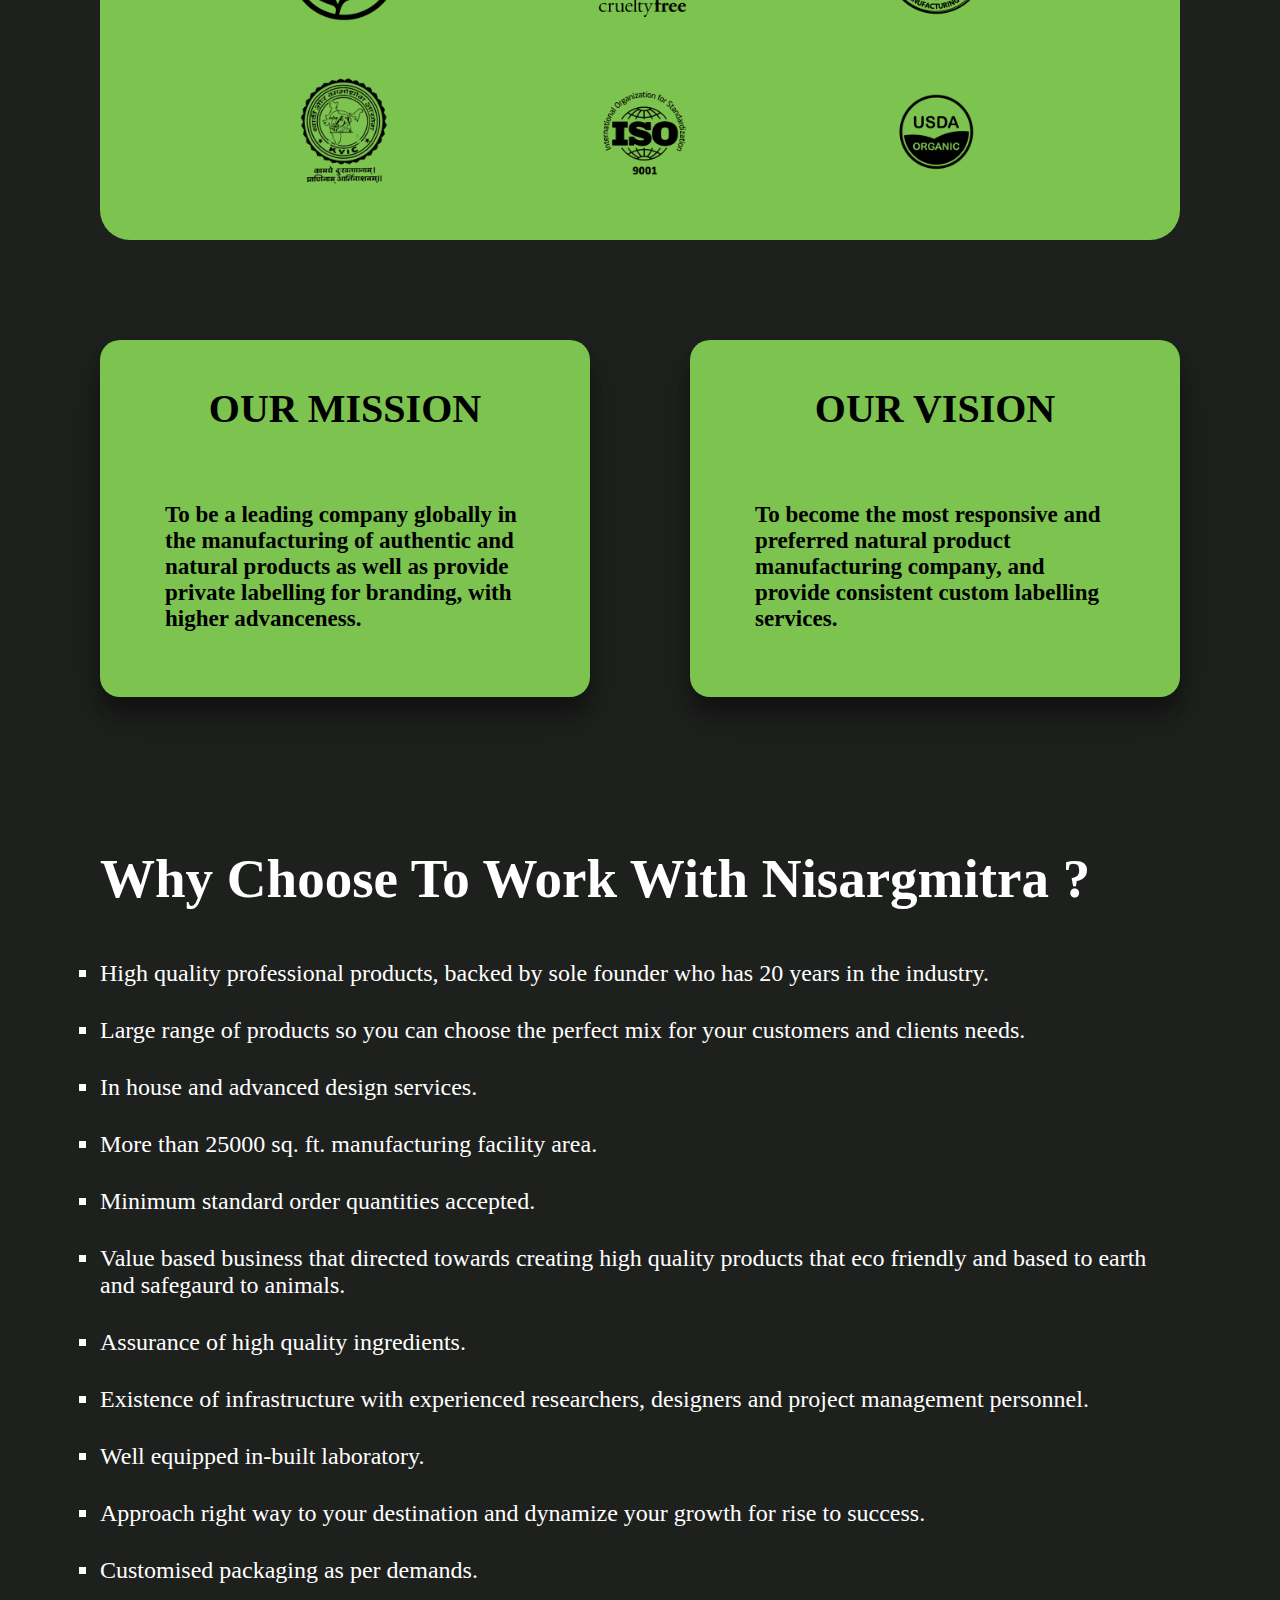
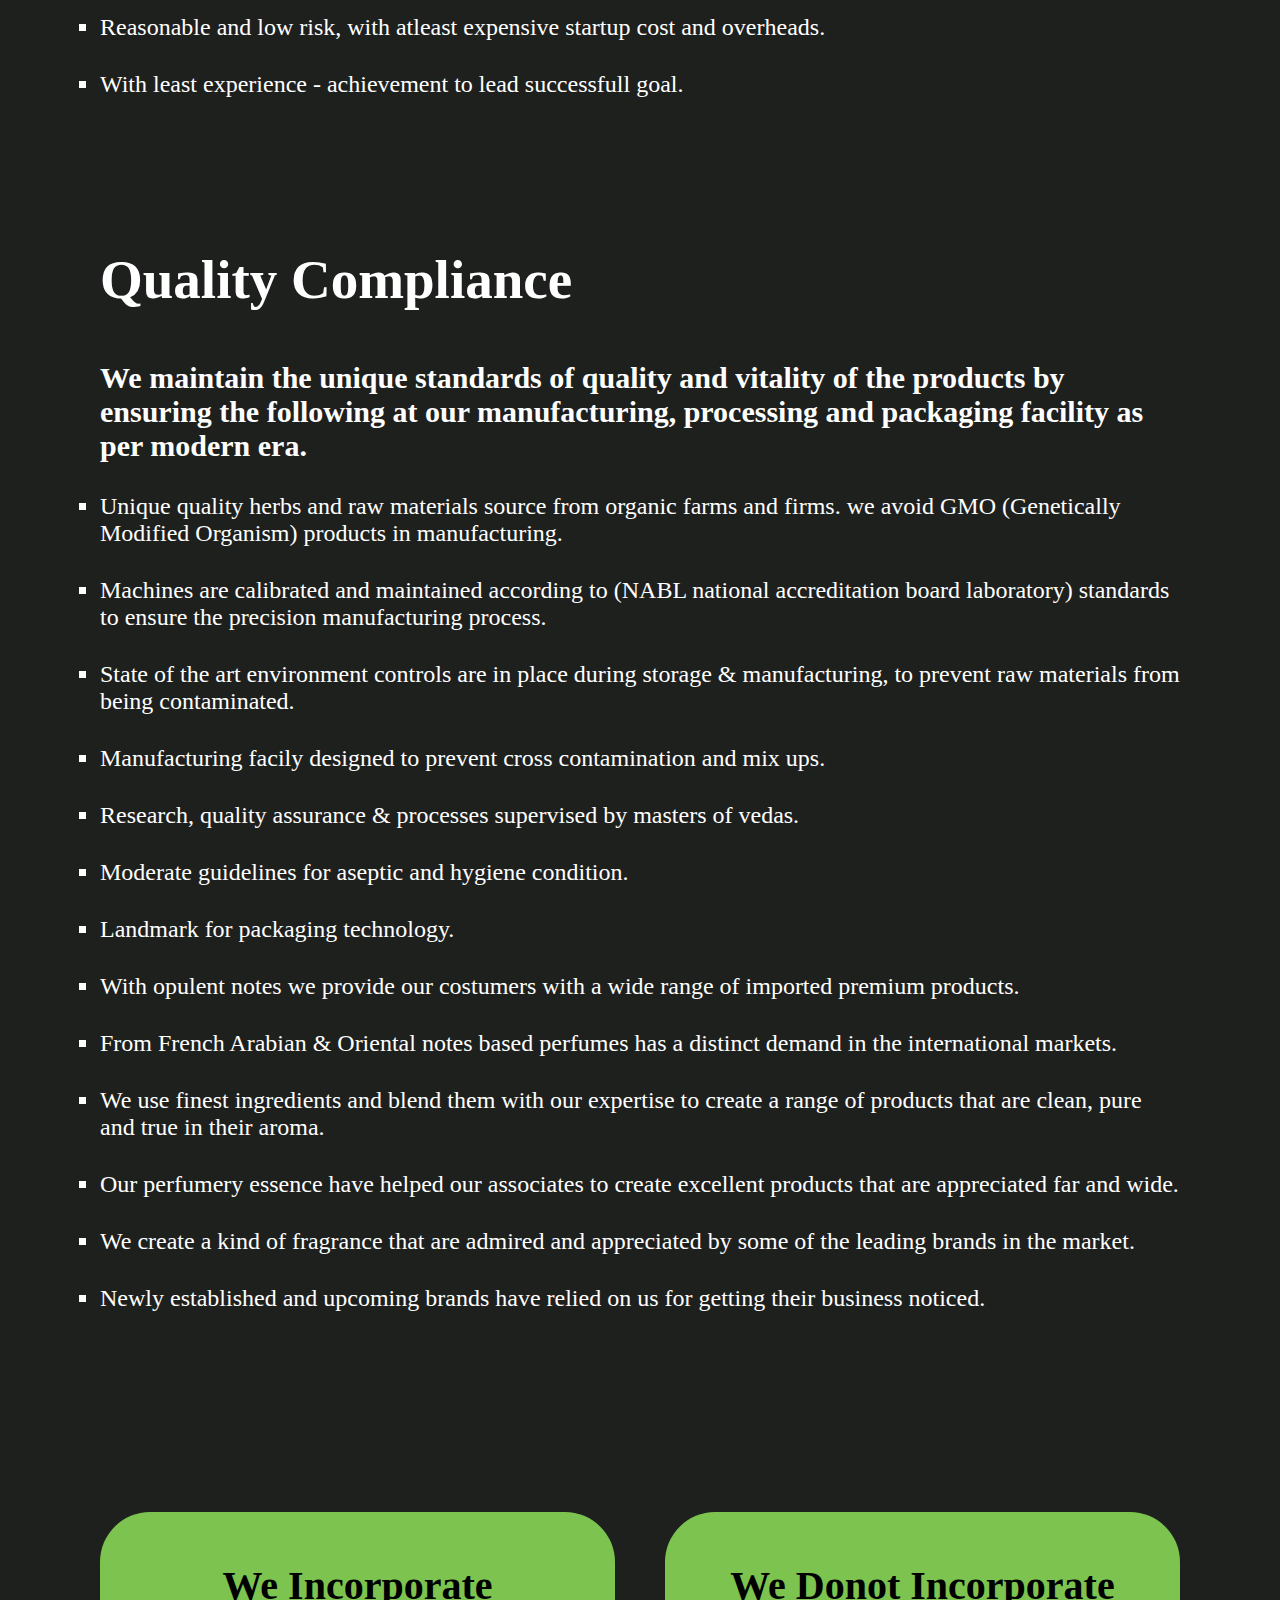
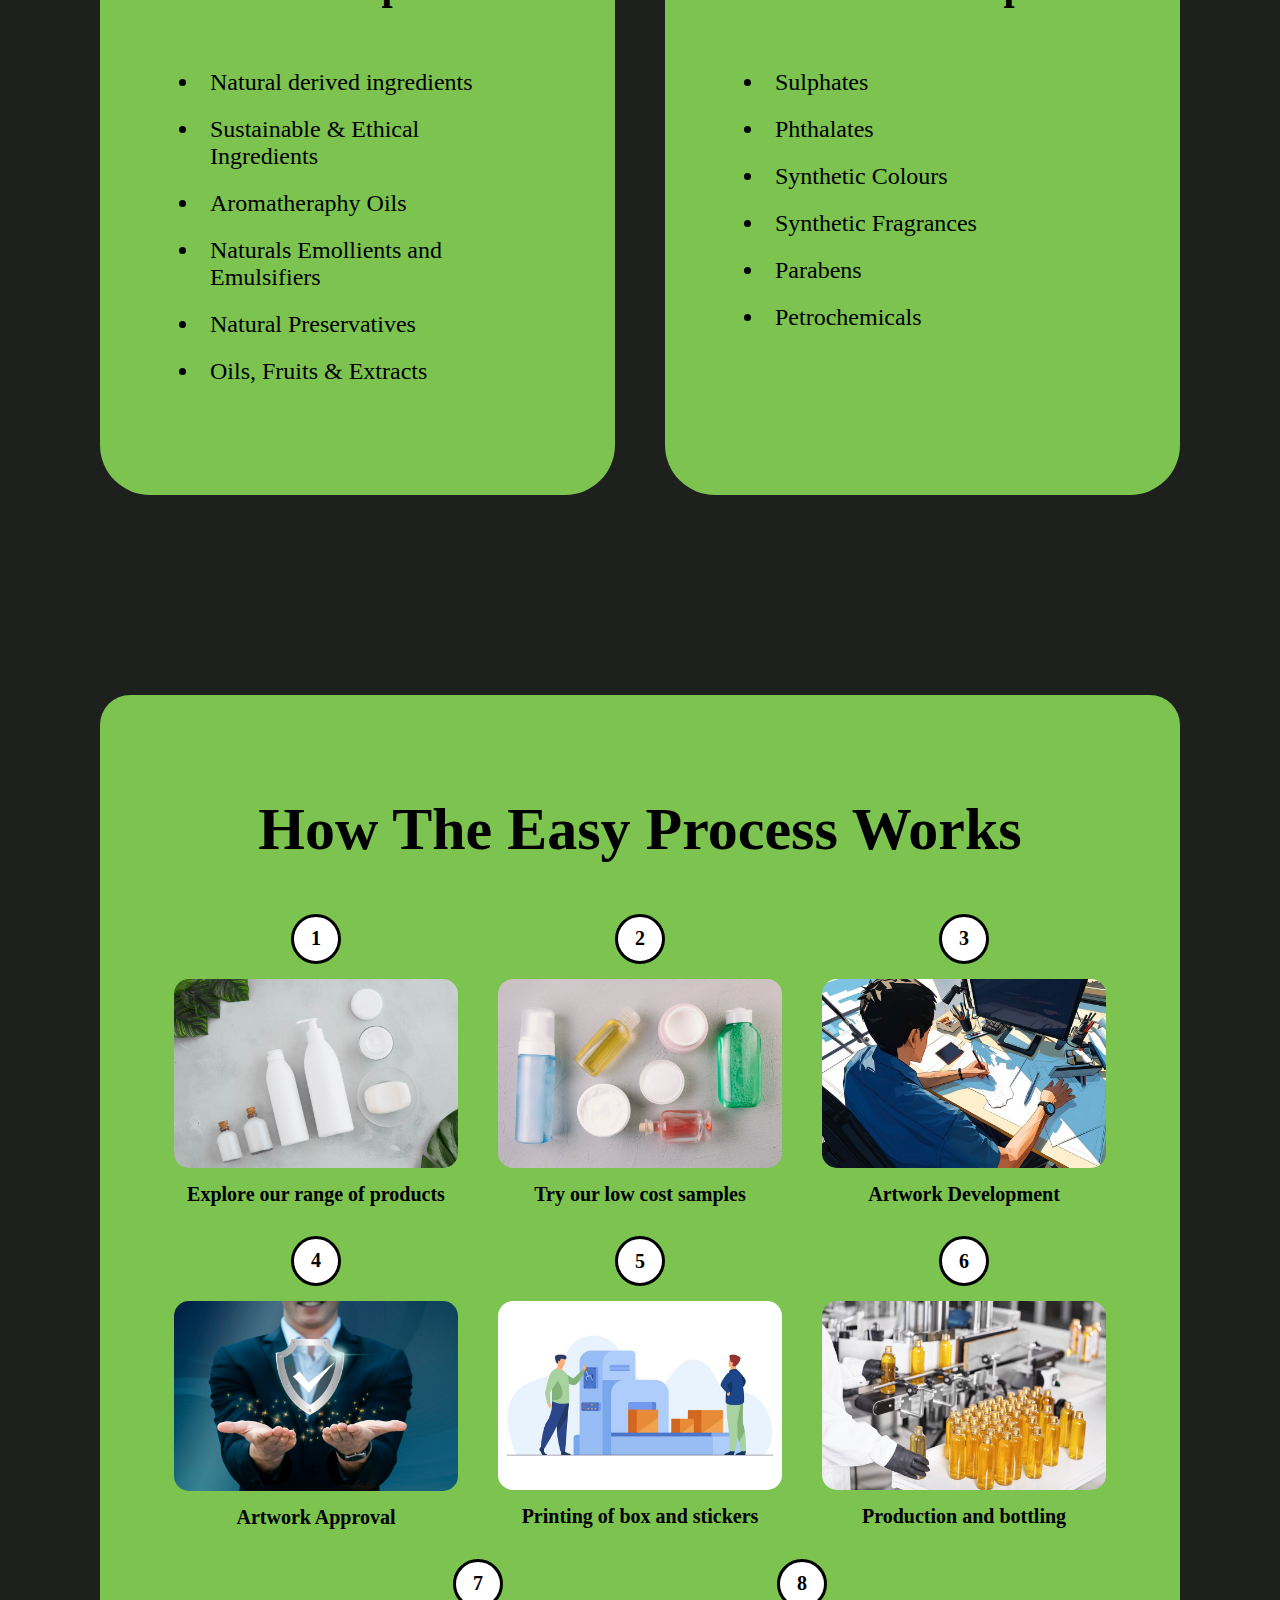
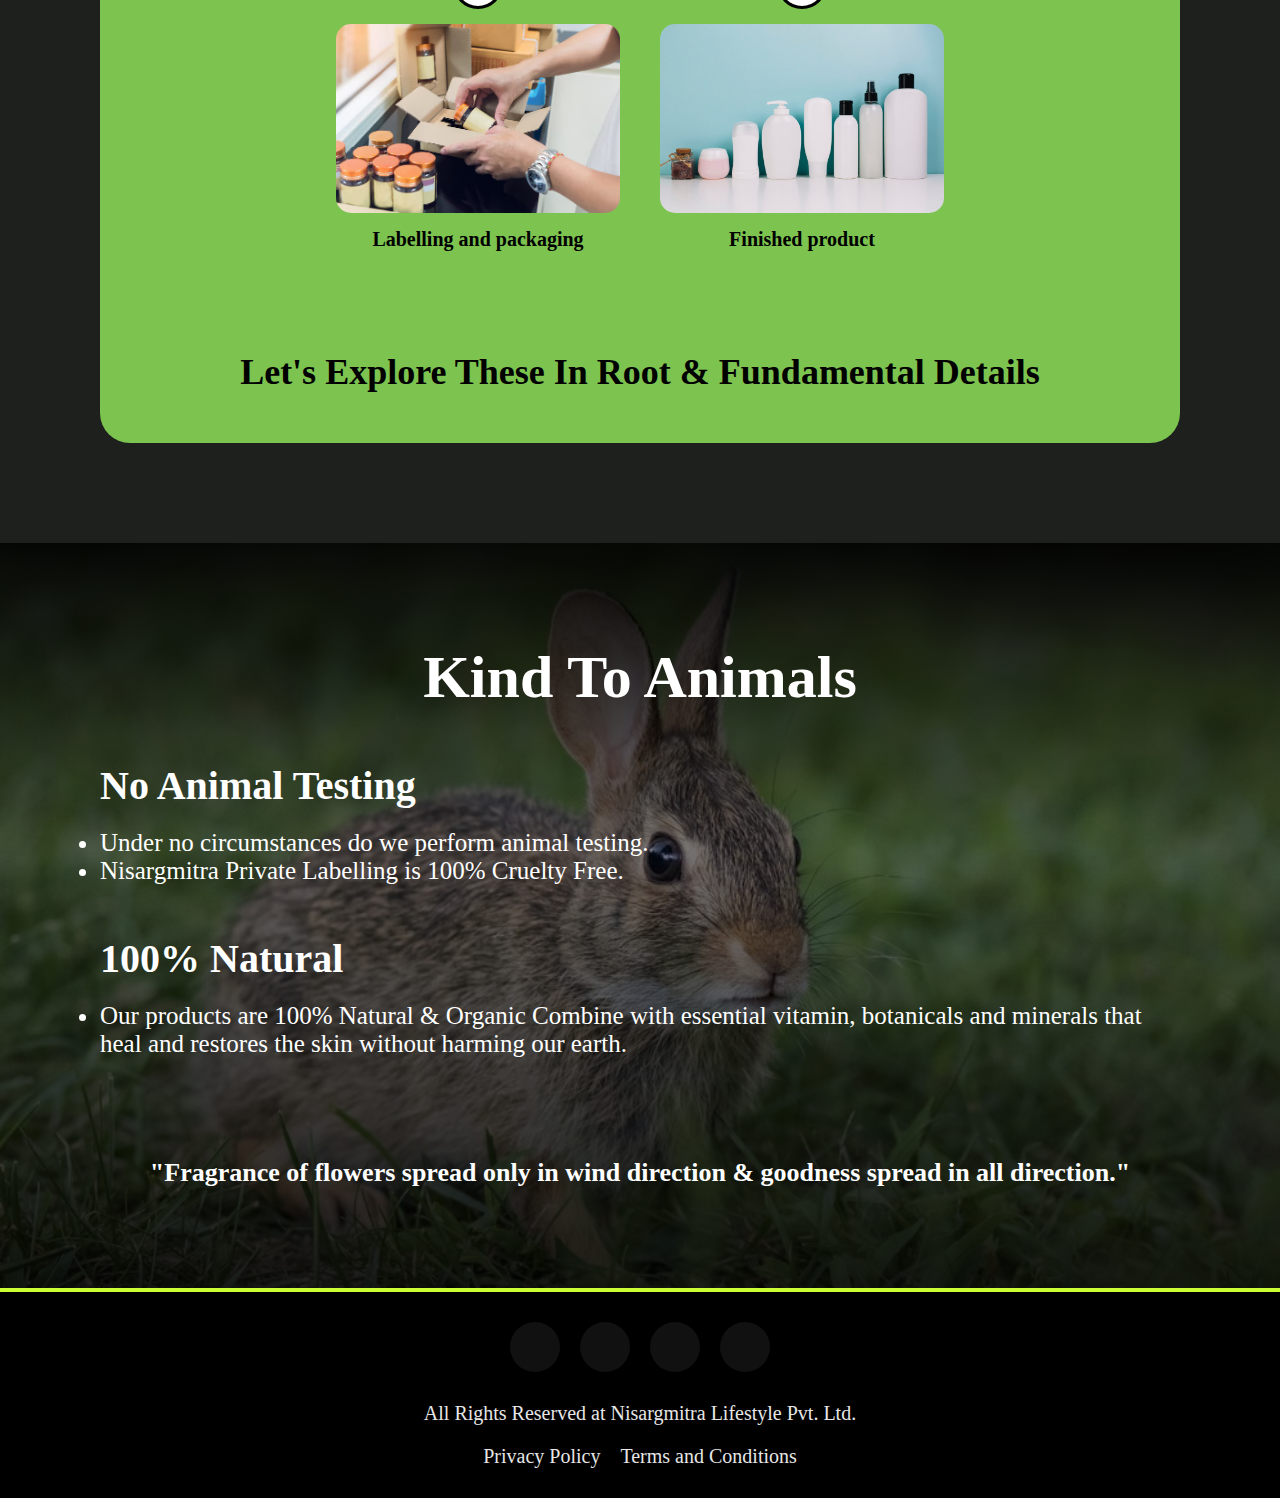
==== commit 8f035870: "updated data" ====
--- a/aboutus.html
+++ b/aboutus.html
@@ -43,6 +43,7 @@
           <li><a href="contact-us.html" class="nav-anchor">Contact Us</a></li>
         </ul>
       </nav>
+      <hr />
     </header>
     <div class="intro-container">
       <div class="black-bg">
--- a/style.css
+++ b/style.css
@@ -60,19 +60,19 @@
 .hamburger .line {
   height: 3px;
   width: 100%;
-  background-color: #333;
+  background-color: white;
   border-radius: 2px;
 }
 
 /* banner- container */
-.banner-container {
+/* .banner-container {
   background-image: linear-gradient(
       0deg,
       rgba(0, 0, 0, 0) 0%,
       rgb(0 0 0 / 36%) 85%,
       rgb(0 0 0) 100%
     ),
-    url(https://img.freepik.com/free-photo/foundation-advertising-with-different-containers_23-2149511276.jpg?t=st=1739099549~exp=1739103149~hmac=51bca5cc6fcf97bf27e72fdf9c903ccde7f236ed815ea1a01b83ee9ba86ce903&w=996);
+    url(images/banner-img-main-01.jpg);
   height: 66vw;
   width: 100%;
   color: aliceblue;
@@ -90,6 +90,27 @@
   text-align: center;
   padding-top: 100px;
   color: black;
+} */
+.banner-container {
+  position: relative;
+}
+.banner-container img {
+  width: 100%;
+  height: auto;
+  display: flex;
+  flex-direction: column;
+  align-items: center;
+}
+
+.banner-container h1 {
+  width: 100%;
+  font-size: 100px;
+  text-align: center;
+  padding-top: 100px;
+  color: black;
+  z-index: 15;
+  position: absolute;
+  top: 5px;
 }
 /* slogan-container */
 
@@ -308,11 +329,10 @@
 
 .our-section {
   display: flex;
-  justify-content: space-evenly;
-  align-items: center;
   gap: 100px;
   padding: 0 100px 100px;
   background-color: #1e201e;
+  justify-content: center;
 }
 .our-section-card {
   background-color: #7cc34f;
@@ -322,7 +342,6 @@
   flex-direction: column;
   gap: 50px;
   width: 40%;
-  max-height: 310px;
   padding: 50px;
   border-radius: 20px;
   box-shadow: rgba(0, 0, 0, 0.3) 0px 19px 38px,
@@ -635,6 +654,9 @@
 }
 
 /* perfume-grade-alcohol-section */
+.perfume-video-section {
+  display: flex;
+}
 .perfume-grade-alcohol-section {
   padding: 100px;
   background-color: #1e201e;
@@ -783,6 +805,9 @@
   gap: 20px;
   justify-content: center;
   flex-wrap: wrap;
+}
+.cosmetic-banner-div {
+  display: flex;
 }
 .cosmetic-container-details {
   padding-bottom: 35px;
@@ -817,7 +842,9 @@
 }
 /* wheat-grass */
 /* wheat-grass-video-section */
-
+.wheat-grass-video {
+  display: flex;
+}
 .wheat-grass-video-section {
   position: relative;
 }
@@ -1046,6 +1073,9 @@
   flex-direction: column;
   gap: 100px;
 }
+.alovera-video-section {
+  display: flex;
+}
 .alovera-image-section h2 {
   opacity: 0.9;
   color: white;
@@ -1070,7 +1100,6 @@
   padding: 50px;
   color: black;
   border-radius: 30px;
-  text-shadow: 2px 1px white;
   text-align: center;
 }
 .juice-business-section h3 {
@@ -1164,7 +1193,9 @@
 /* trending-Products */
 
 /* trending-products-section */
-
+.trending-products-video-container {
+  display: flex;
+}
 .trending-product-video {
   opacity: 0.9;
 }
--- a/responsive.css
+++ b/responsive.css
@@ -11,9 +11,6 @@
   }
   /* nav-bar end */
 
-  .banner-container {
-    height: 63vw;
-  }
   .bottle-branding {
     gap: 50px;
   }
@@ -22,7 +19,6 @@
   }
   .banner-container h1 {
     font-size: 65px;
-    padding-top: 0px;
   }
   .fade-container h2 {
     font-size: 70px;
@@ -184,9 +180,7 @@
   .certified-logo-img-div {
     width: 20%;
   }
-  .our-section-card {
-    max-height: 355px;
-  }
+
   .work-with-section h2 {
     font-size: 55px;
   }
@@ -218,36 +212,30 @@
   }
   .nav-ul {
     gap: 20px;
-    margin-right: 35px;
+    margin-right: 25px;
   }
   .nav-anchor {
-    font-size: 21px;
+    font-size: 19px;
   }
   /* nav-bar end */
   .slogan-container {
     padding: 90px 50px;
   }
-  .banner-container {
-    height: 217lvh;
-  }
+
   .slogan-container h1 {
     font-size: 55px;
   }
-
   .bottle-branding {
-    padding: 70px 0px 0px;
+    padding: 70px 0px;
     gap: 50px;
   }
-
   .bottle-branding h2 {
     font-size: 33px;
   }
   .fade-container h2 {
-    font-size: 65px;
-  }
-  .banner-container {
-    height: 200lvh;
-  }
+    font-size: 60px;
+  }
+
   /* about us page */
   .intro-container {
     padding: 90px;
@@ -280,8 +268,7 @@
   }
   .our-section-card {
     width: 47%;
-    padding: 65px;
-    max-height: 360px;
+    padding: 29px;
   }
   .work-with-section h2 {
     font-size: 55px;
@@ -303,6 +290,7 @@
   }
   .process-of-making-section h2 {
     padding: 50px 0;
+    font-size: 56px;
   }
   .making-process-card-container p {
     font-size: 19px;
@@ -349,20 +337,28 @@
     padding: 90px;
   }
   .brands-container h2 {
-    font-size: 49px;
-  }
+    font-size: 44px;
+  }
+  .brands-logo-wrapper {
+    padding: 20px;
+  }
+  .certified-logo-wrapper {
+    padding: 20px;
+  }
+
   .brands-logo-img-div {
     width: 19%;
   }
   .certified-container {
     padding: 90px;
   }
+
   .certified-container h2 {
-    font-size: 50px;
+    font-size: 44px;
   }
   /* perfume page */
   .perfume-video-title h2 {
-    font-size: 45px;
+    font-size: 44px;
     text-align: center;
     color: black;
     opacity: 0.7;
@@ -418,13 +414,13 @@
   }
   /* wheat-grass page */
   .wheat-grass-video-title h2 {
-    font-size: 40px;
+    font-size: 37px;
   }
   .wheat-grass-video-title {
     height: 52%;
   }
   .characteristics-and-properties-section h2 {
-    font-size: 52px;
+    font-size: 46px;
   }
   .characteristics-and-properties-section {
     padding: 90px;
@@ -464,8 +460,8 @@
     padding: 90px;
   }
   .juice-business-section h2 {
-    font-size: 45px;
-    padding: 30px;
+    font-size: 40px;
+    padding: 25px;
   }
   .juice-business-section ul {
     font-size: 24px;
@@ -478,7 +474,10 @@
     right: 100px;
   }
   .alovera-video-title h2 {
-    font-size: 50px;
+    font-size: 46px;
+  }
+  .herbal-juice-and-powder-section h3 {
+    font-size: 39px;
   }
   .herbal-juice-and-powder-section {
     padding: 90px;
@@ -487,7 +486,7 @@
     font-size: 48px;
   }
   .herbal ul {
-    width: 50%;
+    width: 100%;
   }
   .herbal {
     justify-content: normal;
@@ -533,7 +532,7 @@
   }
   .nav-ul {
     gap: 20px;
-    margin-right: 30px;
+    margin-right: 15px;
   }
   .logo-container {
     width: 17%;
@@ -545,11 +544,9 @@
   .slogan-container h1 {
     font-size: 45px;
   }
-  .banner-container {
-    height: 180lvh;
-  }
+
   .bottle-branding img {
-    width: 45%;
+    width: 100%;
   }
   .bottle-branding h2 {
     font-size: 27px;
@@ -930,9 +927,16 @@
     height: 100vh;
   }
 }
-@media (max-width: 768px) {
-  /* index page */
-
+@media (max-width: 895px) {
+  /* home-page */
+  .banner-container h1 {
+    font-size: 55px;
+    padding-top: 55px;
+  }
+  .nav-ul {
+    gap: 15px;
+    margin-right: 10px;
+  }
   .nav-ul {
     display: none;
     flex-direction: column;
@@ -944,6 +948,188 @@
     box-shadow: 0px 4px 6px rgba(0, 0, 0, 0.1);
     border-radius: 8px;
   }
+  /* .banner-container {
+    height: 140vh;
+  } */
+  .nav-ul.show {
+    display: flex;
+    padding: 20px;
+    background-color: #3c3d37;
+    top: 100px;
+    right: 35px;
+  }
+  .logo-container {
+    width: 30%;
+  }
+  .hamburger {
+    display: flex;
+    margin-right: 50px;
+    width: 40px;
+    height: 25px;
+  }
+  .hamburger .line {
+    height: 4px;
+  }
+  .nav-anchor {
+    font-size: 20px;
+  }
+  .bottle-branding {
+    align-items: center;
+    justify-content: center;
+    flex-direction: column;
+  }
+  .bottle-branding h2 {
+    text-align: center;
+  }
+  .bottle-branding-img-container {
+    width: 70%;
+  }
+  .fade-container h2 {
+    font-size: 48px;
+  }
+  /* about-us */
+  .intro-container {
+    padding: 70px;
+  }
+  .intro-para {
+    padding: 30px;
+    font-size: 13px;
+  }
+  .welcome-container {
+    padding: 70px;
+  }
+  .brands-container {
+    padding: 70px;
+  }
+  .brands-logo-img-div {
+    width: 20%;
+  }
+  .brands-logo-wrapper {
+    gap: 0px 39px;
+  }
+  .certified-container {
+    padding: 70px;
+  }
+  .our-section {
+    padding: 70px;
+  }
+  .our-section-card {
+    gap: 20px;
+    padding: 20px;
+  }
+  .work-with-section {
+    padding: 70px;
+  }
+  .quality-complaince-section {
+    padding: 70px;
+  }
+  .corporate-section {
+    padding: 70px;
+  }
+  .process-of-making-section {
+    padding: 70px;
+  }
+  .card-container-all {
+    gap: 30px;
+  }
+  /* perfume-page */
+  .perfume-video-title h2 {
+    font-size: 34px;
+  }
+  .guiding-perfume-card {
+    width: 46%;
+  }
+  .perfume-grade-alcohol-section {
+    padding: 70px;
+  }
+  .guiding-of-perfume-section {
+    padding: 70px;
+  }
+  .types-of-smell-section {
+    padding: 70px;
+  }
+  /* cosmetic-page */
+  .cosmetic-container-details {
+    padding-bottom: 25px;
+    padding-top: 10px;
+  }
+  .cosmetic-container-details a {
+    font-size: 30px;
+  }
+  .cosmetic-container {
+    padding: 70px;
+  }
+  /* wheatgrass-page */
+  .characteristics-and-properties-section {
+    padding: 70px;
+  }
+  .practicing-for-farming-section {
+    padding: 70px;
+  }
+  .wheat-grass-packaging-section {
+    padding: 70px;
+  }
+  .wheat-grass-benefit-section {
+    padding: 70px;
+  }
+  .wheat-grass-effect-section {
+    padding: 70px;
+  }
+  /* juie-page */
+  .juice-business-section {
+    padding: 70px;
+  }
+  .juice-business-section h2 {
+    font-size: 32px;
+  }
+  .alovera-video-title h2 {
+    font-size: 34px;
+  }
+  .alovera-image-section {
+    height: 70lvb;
+  }
+  .herbal-juice-and-powder-section {
+    padding: 70px;
+  }
+  .herbal {
+    padding: 30px;
+  }
+  .herbal-juice-and-powder-section h2 {
+    padding: 0px 30px;
+  }
+  /* trending-product-page */
+  .our-range-card-green-bg {
+    width: 48%;
+  }
+  .our-range-section-green-bg {
+    padding: 70px;
+  }
+  /* contact-us-page */
+  .contact-us-section {
+    padding: 70px;
+  }
+  .map {
+    flex-direction: column;
+  }
+  /* contact-us-page */
+  .single-map {
+    height: 50lvh;
+  }
+}
+@media (max-width: 768px) {
+  /* index page */
+
+  .nav-ul {
+    display: none;
+    flex-direction: column;
+    position: absolute;
+    top: 85px;
+    right: 0;
+    background-color: #fff;
+    width: 200px;
+    box-shadow: 0px 4px 6px rgba(0, 0, 0, 0.1);
+    border-radius: 8px;
+  }
 
   .nav-ul.show {
     display: flex;
@@ -964,18 +1150,22 @@
   .hamburger .line {
     height: 4px;
   }
+  .banner-container h1 {
+    font-size: 42px;
+  }
   .slogan-container h1 {
     font-size: 33px;
   }
-  .banner-container {
-    height: 138lvh;
+
+  .bottle-branding-img-container {
+    width: 60%;
   }
   .bottle-branding {
     flex-direction: column;
     gap: 70px;
   }
   .bottle-branding img {
-    width: 80%;
+    width: 100%;
   }
   .bottle-branding h2 {
     font-size: 32px;
@@ -1488,7 +1678,10 @@
     top: 70px;
     right: 10px;
   }
-
+  .banner-container h1 {
+    font-size: 32px;
+    padding-top: 30px;
+  }
   /* nav-bar end */
   .slogan-container {
     padding: 50px;
@@ -1496,9 +1689,7 @@
   .slogan-container h1 {
     font-size: 25px;
   }
-  .banner-container {
-    height: 100lvh;
-  }
+
   .bottle-branding {
     padding: 35px 0px;
   }
@@ -2083,9 +2274,7 @@
   .hamburger {
     margin-right: 10px;
   }
-  .banner-container {
-    height: 0lvh;
-  }
+
   .slogan-container h1 {
     font-size: 20px;
   }
@@ -2096,6 +2285,7 @@
     gap: 50px;
     padding: 0px;
   }
+
   .fade-container {
     padding-top: 50px;
   }
@@ -2210,14 +2400,19 @@
     padding: 30px;
   }
   .banner-container h1 {
-    font-size: 18px;
-  }
-  .banner-container {
-    height: 65lvh;
+    font-size: 25px;
+    padding: 20px;
+  }
+  .nav-ul.show {
+    top: 70px;
+    right: 10px;
   }
   .bottle-branding {
     padding: 0px;
     gap: 50px;
+  }
+  .bottle-branding-img-container {
+    width: 70%;
   }
   .bottle-branding h2 {
     font-size: 20px;
@@ -2288,6 +2483,33 @@
   .our-section-card p {
     font-size: 16px;
     text-align: center;
+  }
+  .brands-container {
+    padding: 40px;
+  }
+  .brands-container h2 {
+    font-size: 25px;
+  }
+  .brands-logo-wrapper {
+    padding: 0px;
+  }
+  .brands-logo-img-div {
+    width: 40%;
+  }
+  .brands-logo-wrapper {
+    gap: 0px 20px;
+  }
+  .certified-container {
+    padding: 40px;
+  }
+  .certified-container h2 {
+    font-size: 25px;
+  }
+  .certified-logo-wrapper {
+    padding: 20px 0px;
+  }
+  .certified-logo-img-div {
+    width: 40%;
   }
   .work-with-section h2 {
     font-size: 27px;
@@ -2610,10 +2832,10 @@
   }
   /* nav-bar-ends */
   .banner-container h1 {
-    font-size: 16px;
+    font-size: 22px;
   }
   .bottle-branding img {
-    width: 80%;
+    width: 100%;
   }
   .bottle-branding h2 {
     font-size: 17px;
@@ -2643,7 +2865,29 @@
   .welcome-container {
     padding: 30px;
   }
-
+  .brands-container {
+    padding: 30px;
+  }
+  .brands-container h2 {
+    font-size: 25px;
+  }
+  .brands-logo-wrapper {
+    gap: 5px;
+    padding: 0px;
+  }
+  .brands-logo-img-div {
+    width: 30%;
+  }
+  .certified-container {
+    padding: 30px;
+  }
+  .certified-container h2 {
+    font-size: 25px;
+  }
+  .certified-logo-wrapper {
+    gap: 40px;
+    padding: 20px 0px;
+  }
   .our-section {
     padding: 30px;
   }
@@ -2682,6 +2926,7 @@
   }
   .making-process-card-container p {
     font-size: 20px;
+    text-align: center;
   }
 
   .card-container-main h3 {
@@ -2737,6 +2982,10 @@
   .cosmetic-container {
     padding: 30px;
   }
+  .our-range-ul {
+    gap: 0px;
+    flex-direction: column;
+  }
   /* face products */
   .face-product-black-bg {
     padding: 30px;
@@ -2774,6 +3023,9 @@
   .alovera-image-section h2 {
     font-size: 19px;
     padding: 8px 0px;
+  }
+  .herbal ul {
+    width: 100%;
   }
   .alovera-image-section {
     padding: 20px 20px;
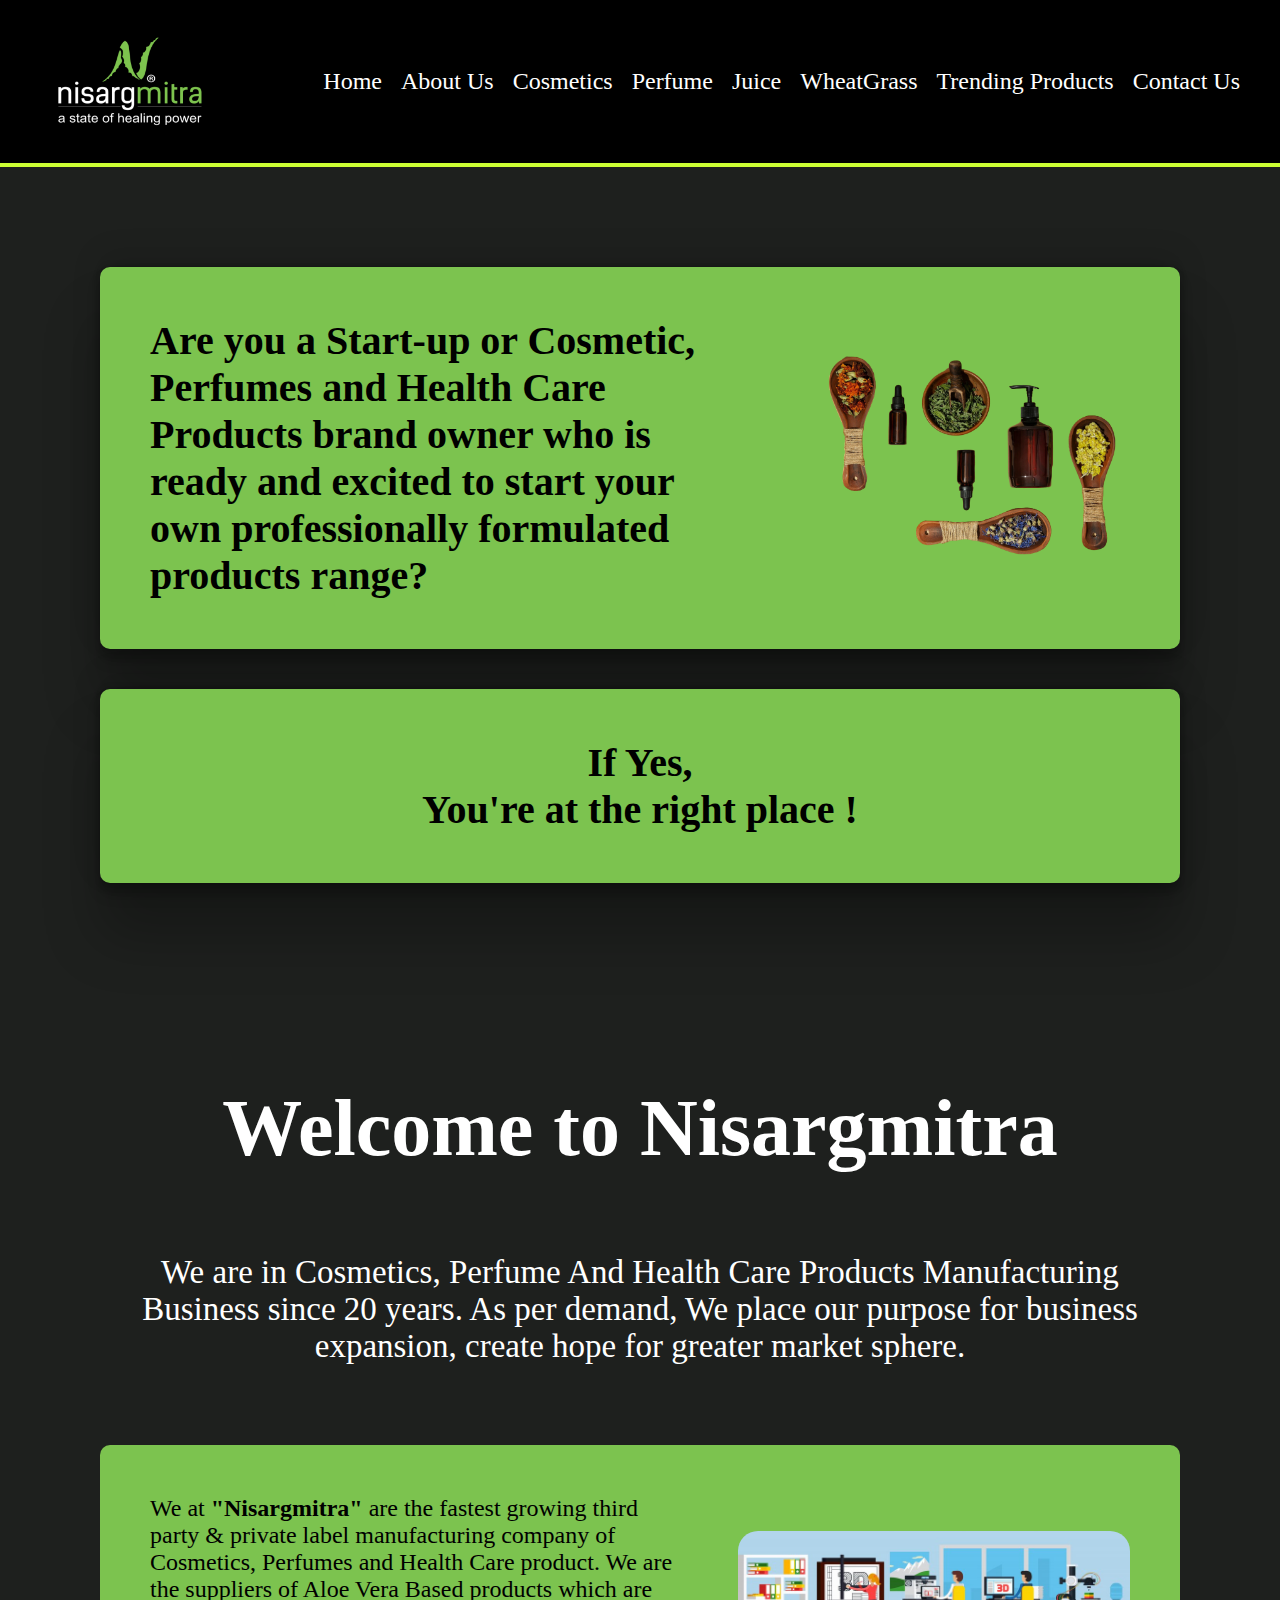
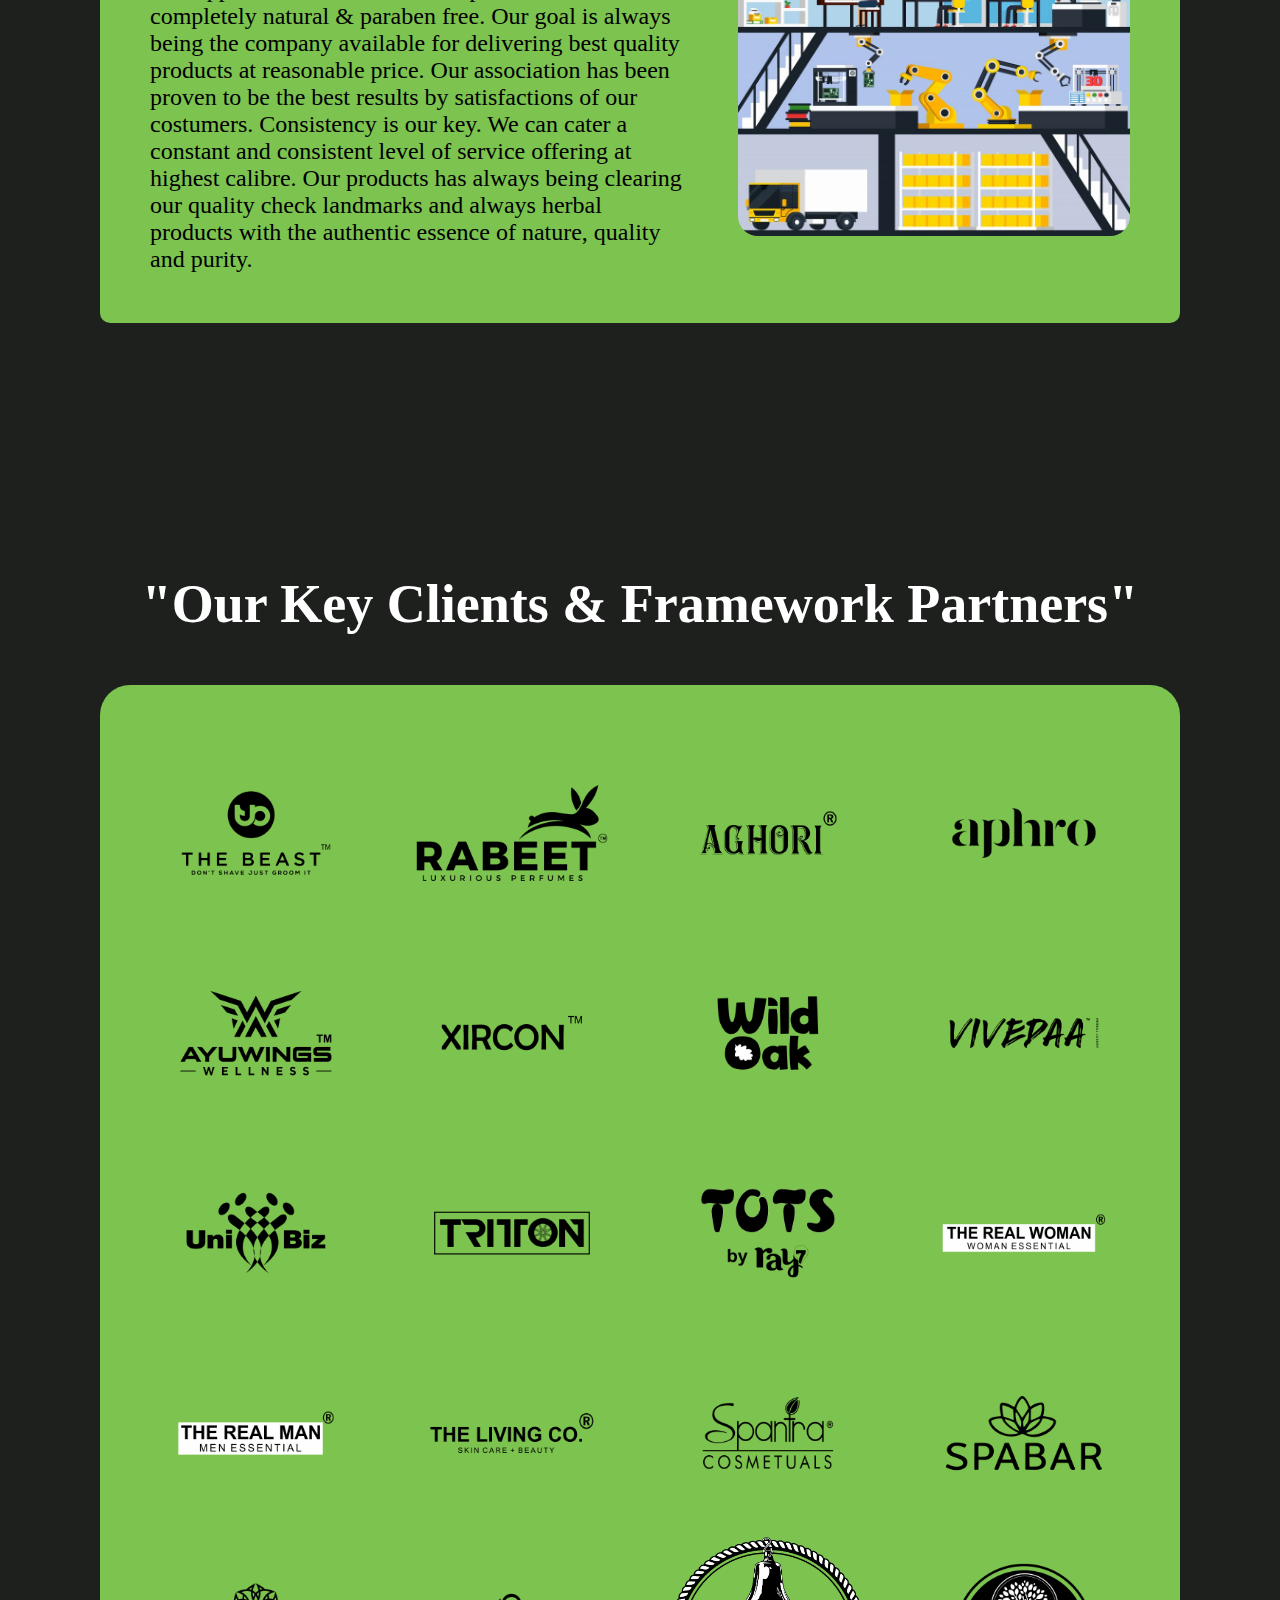
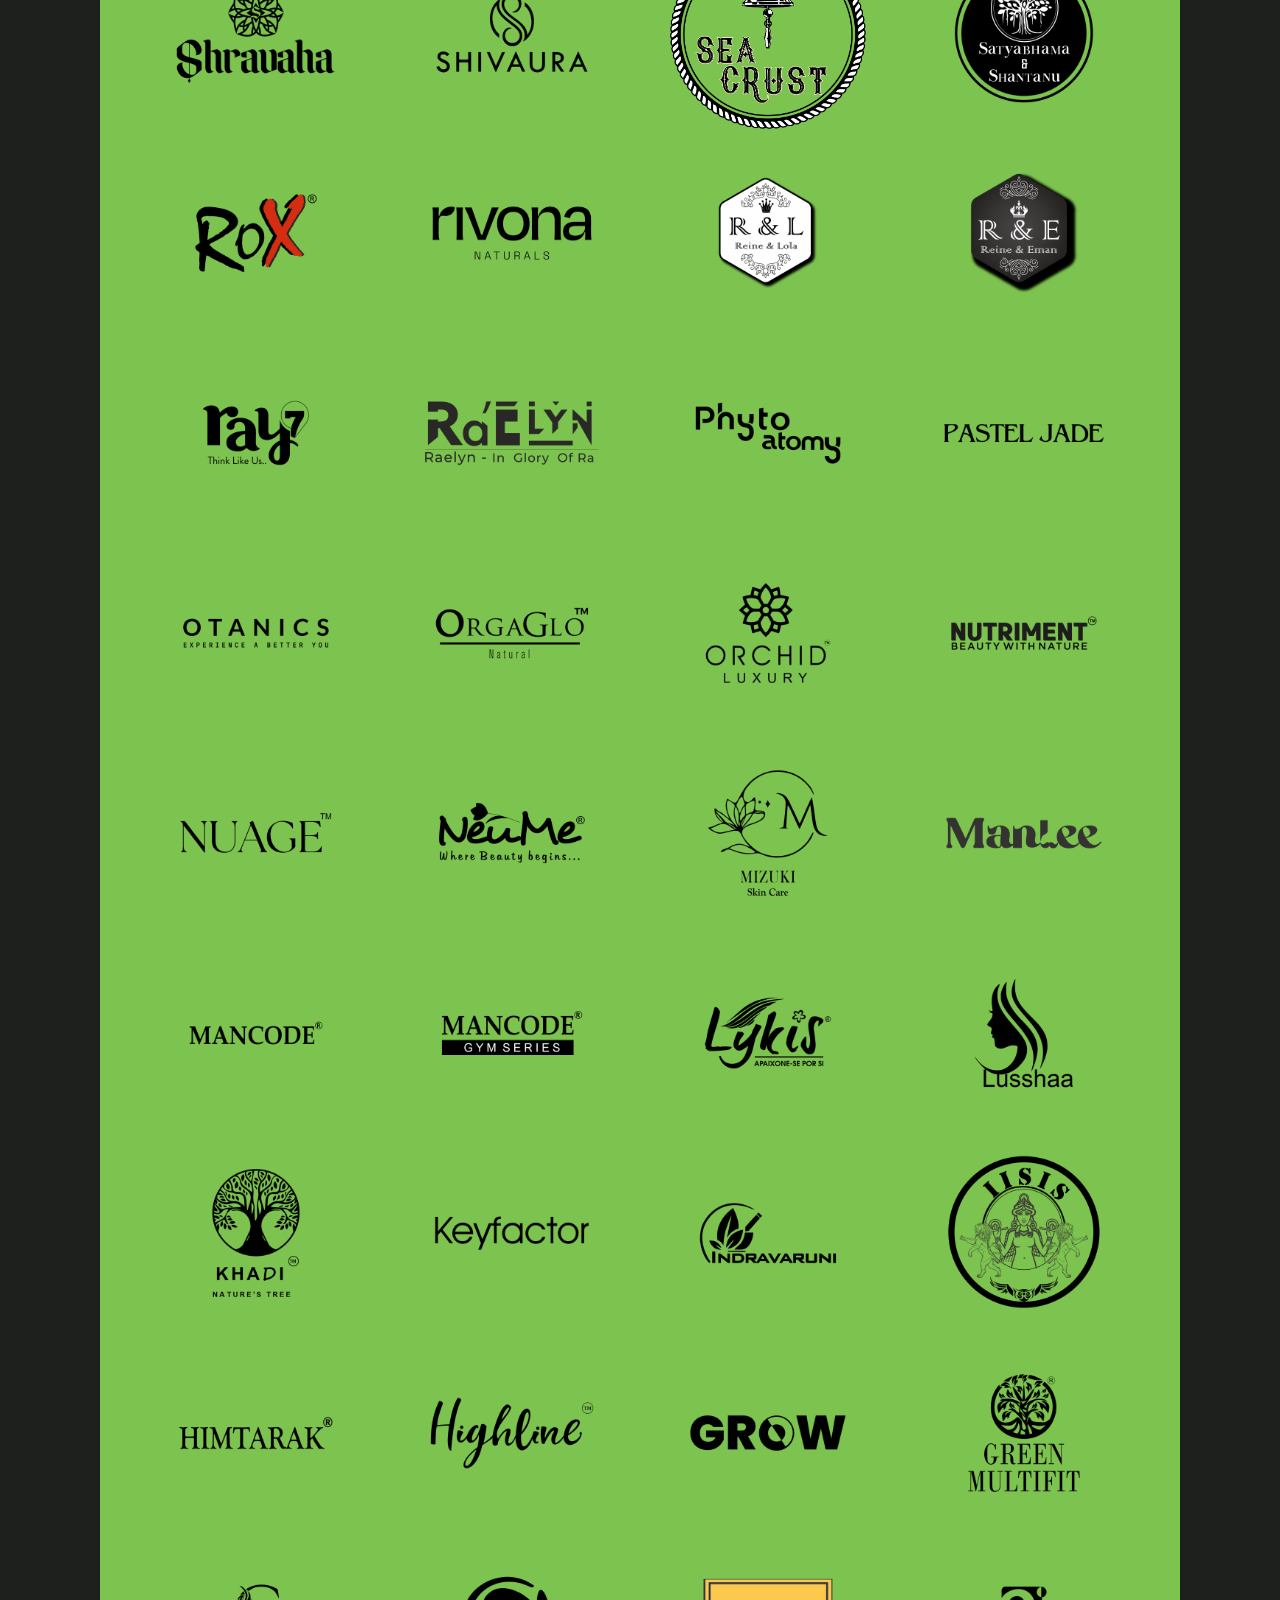
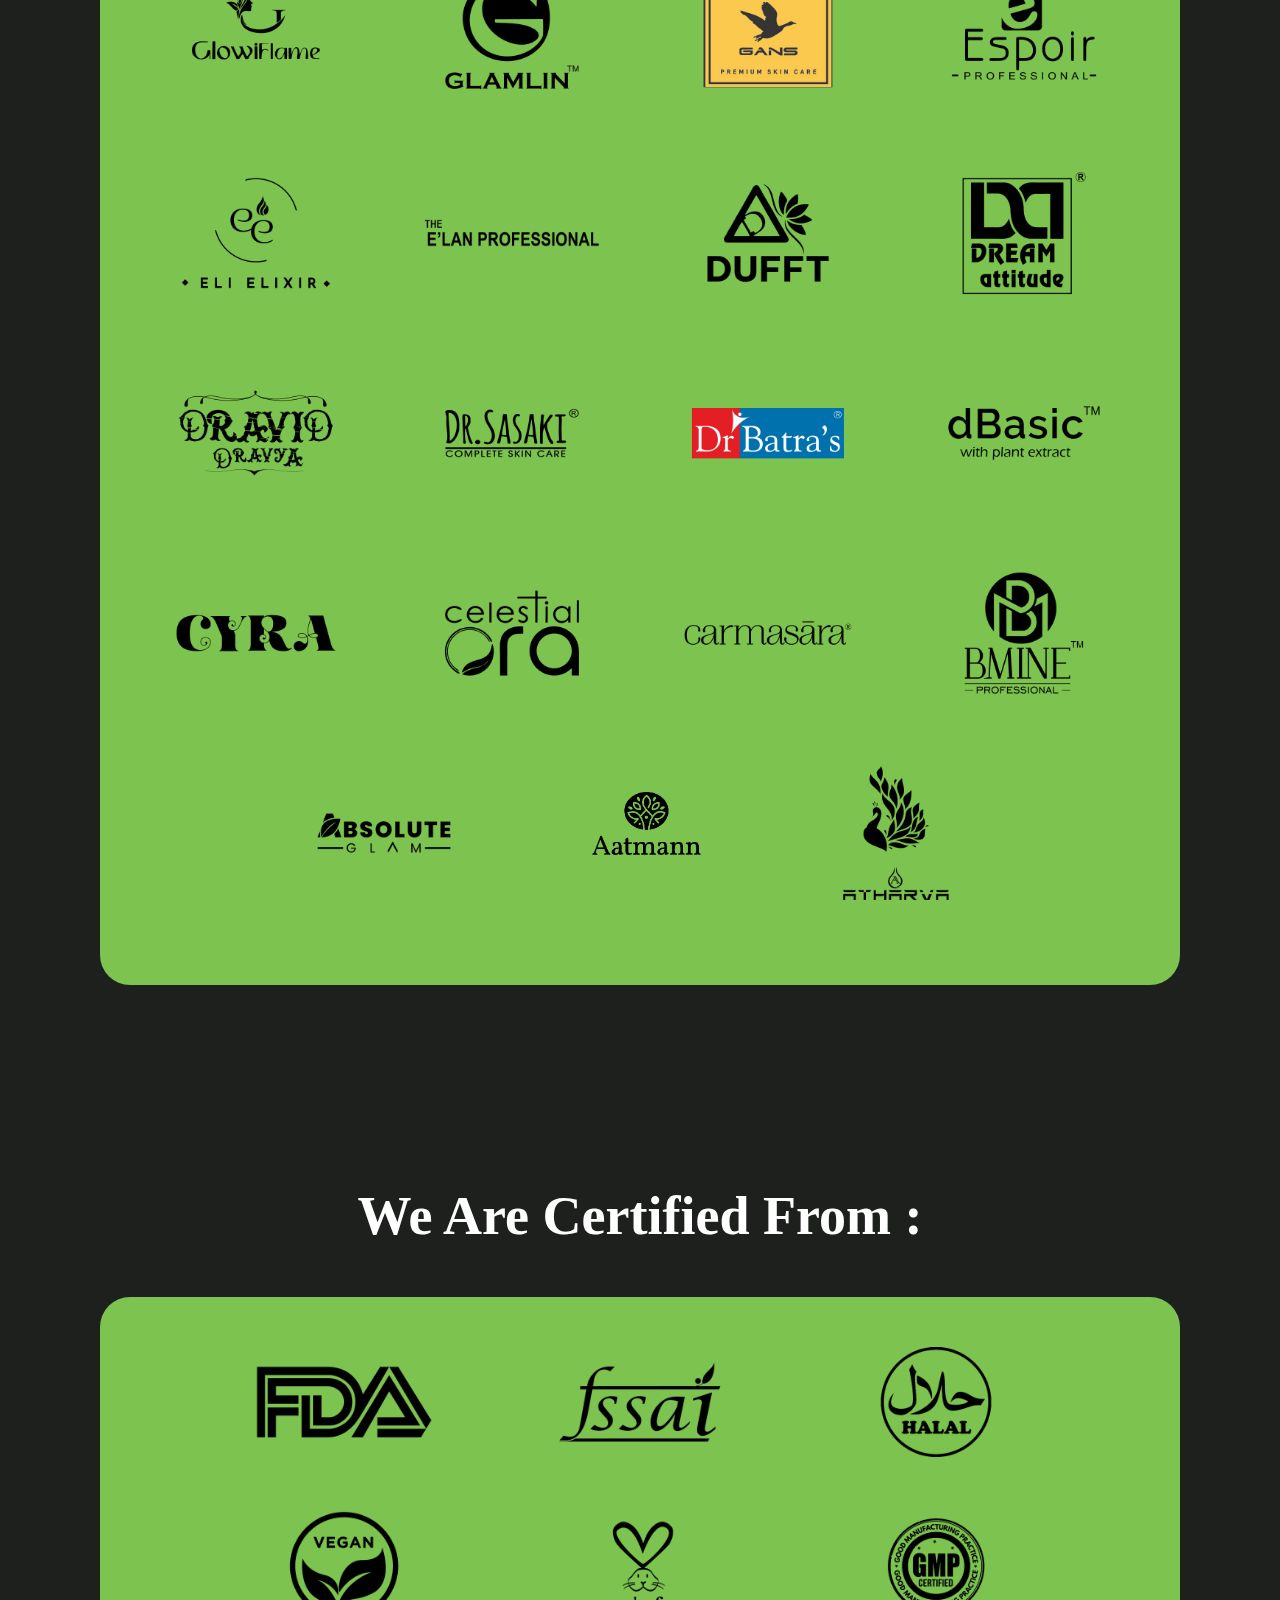
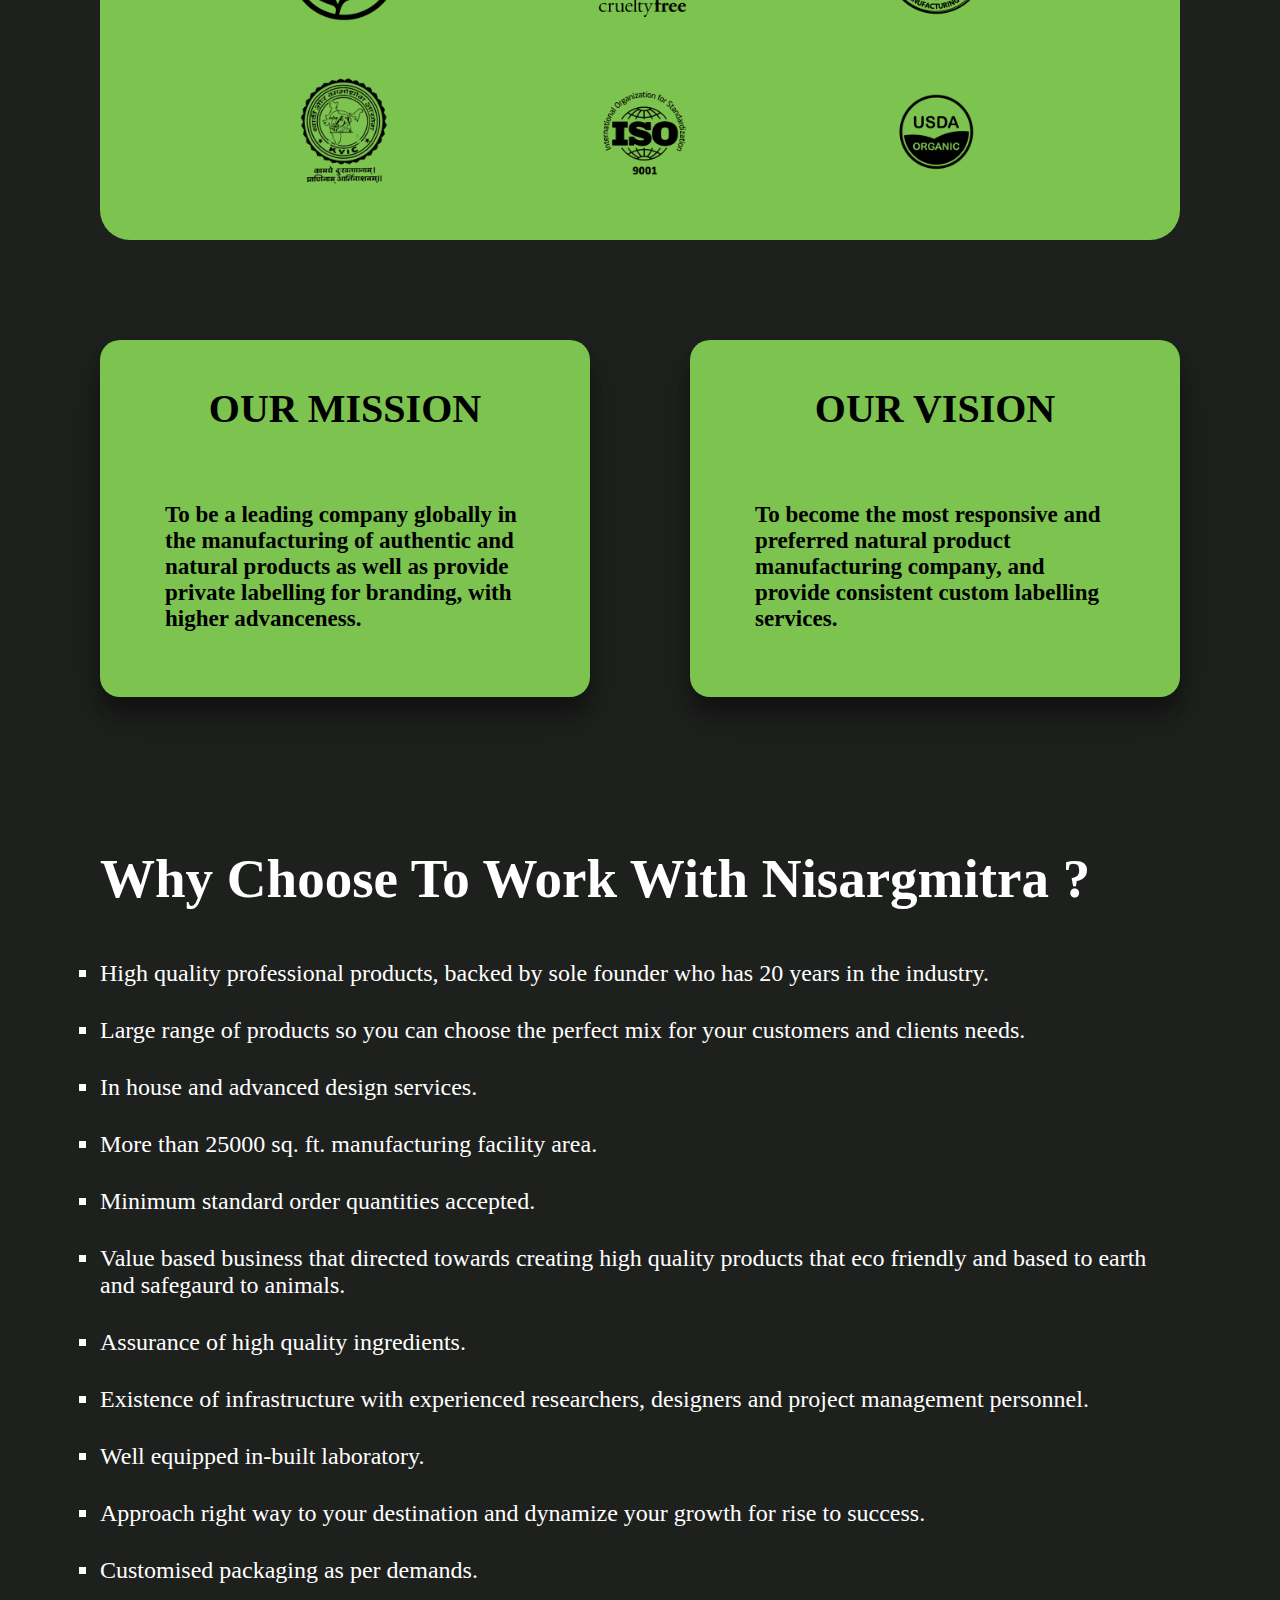
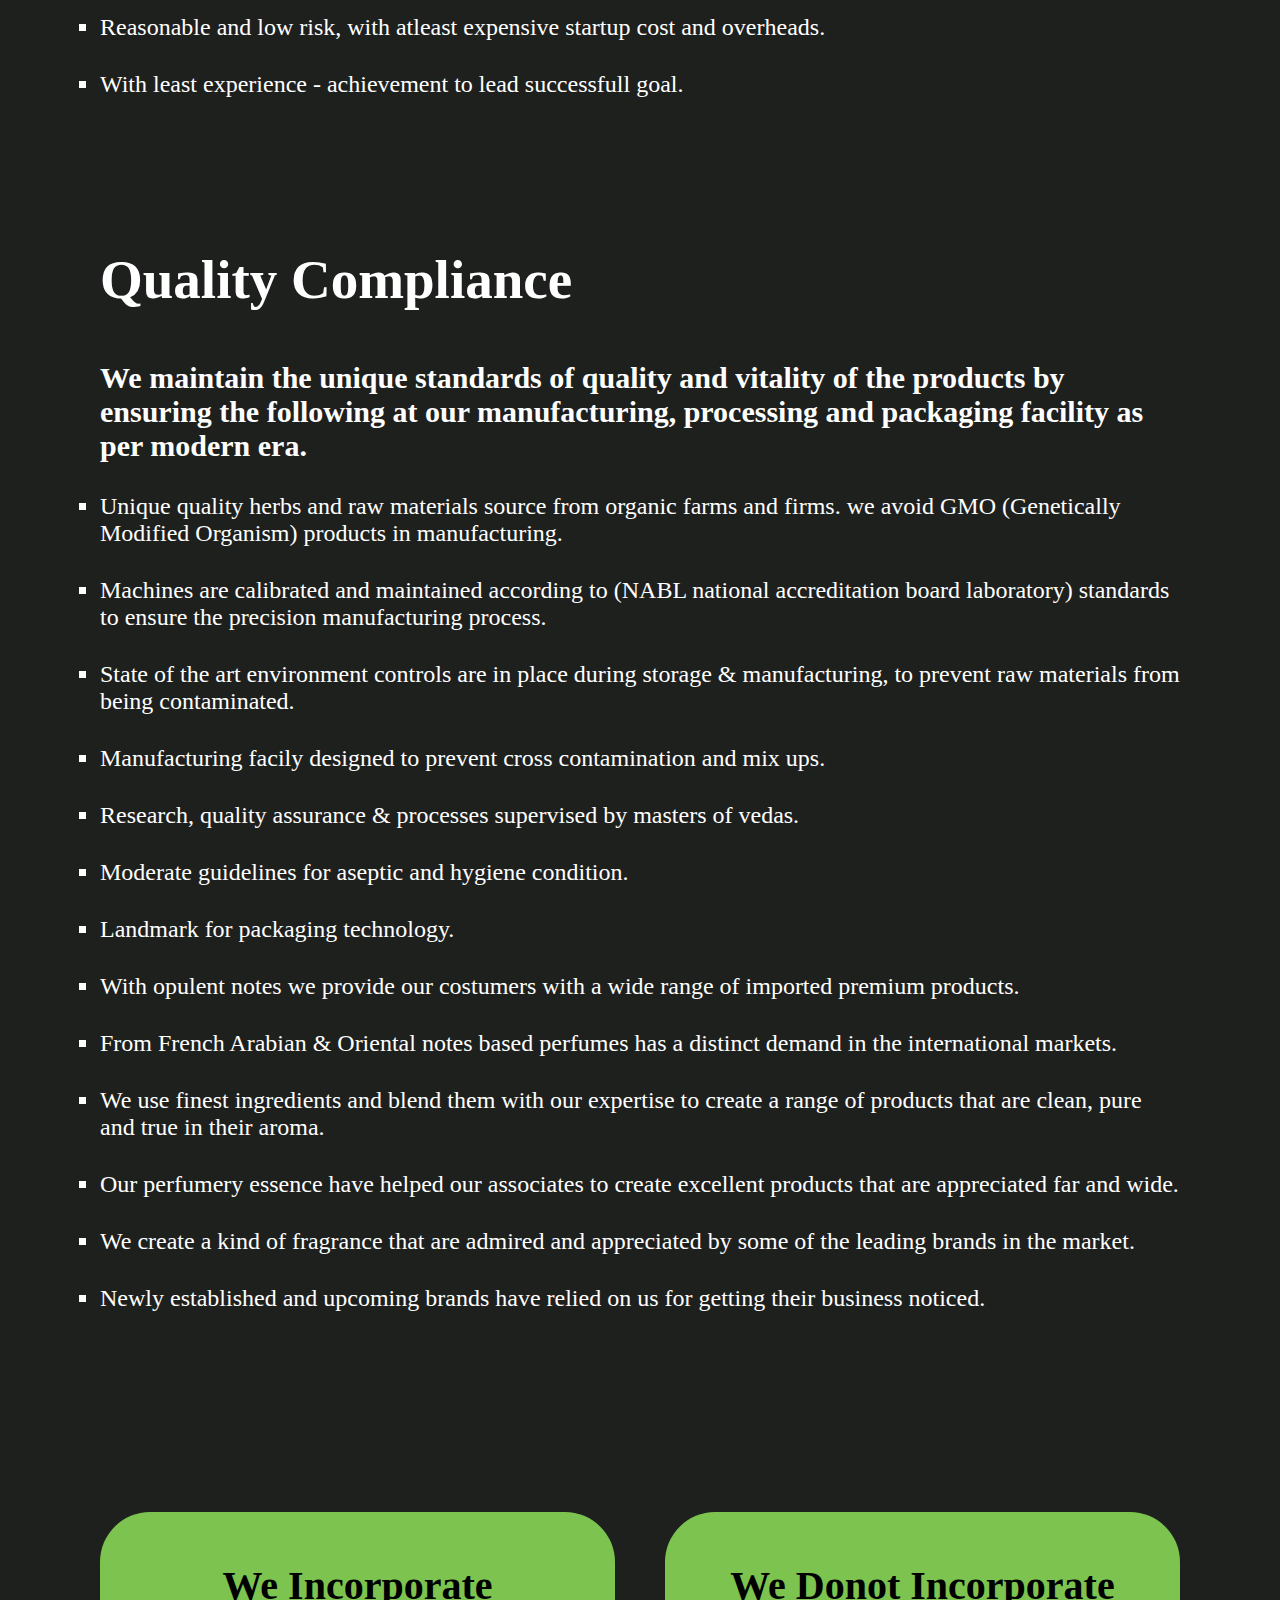
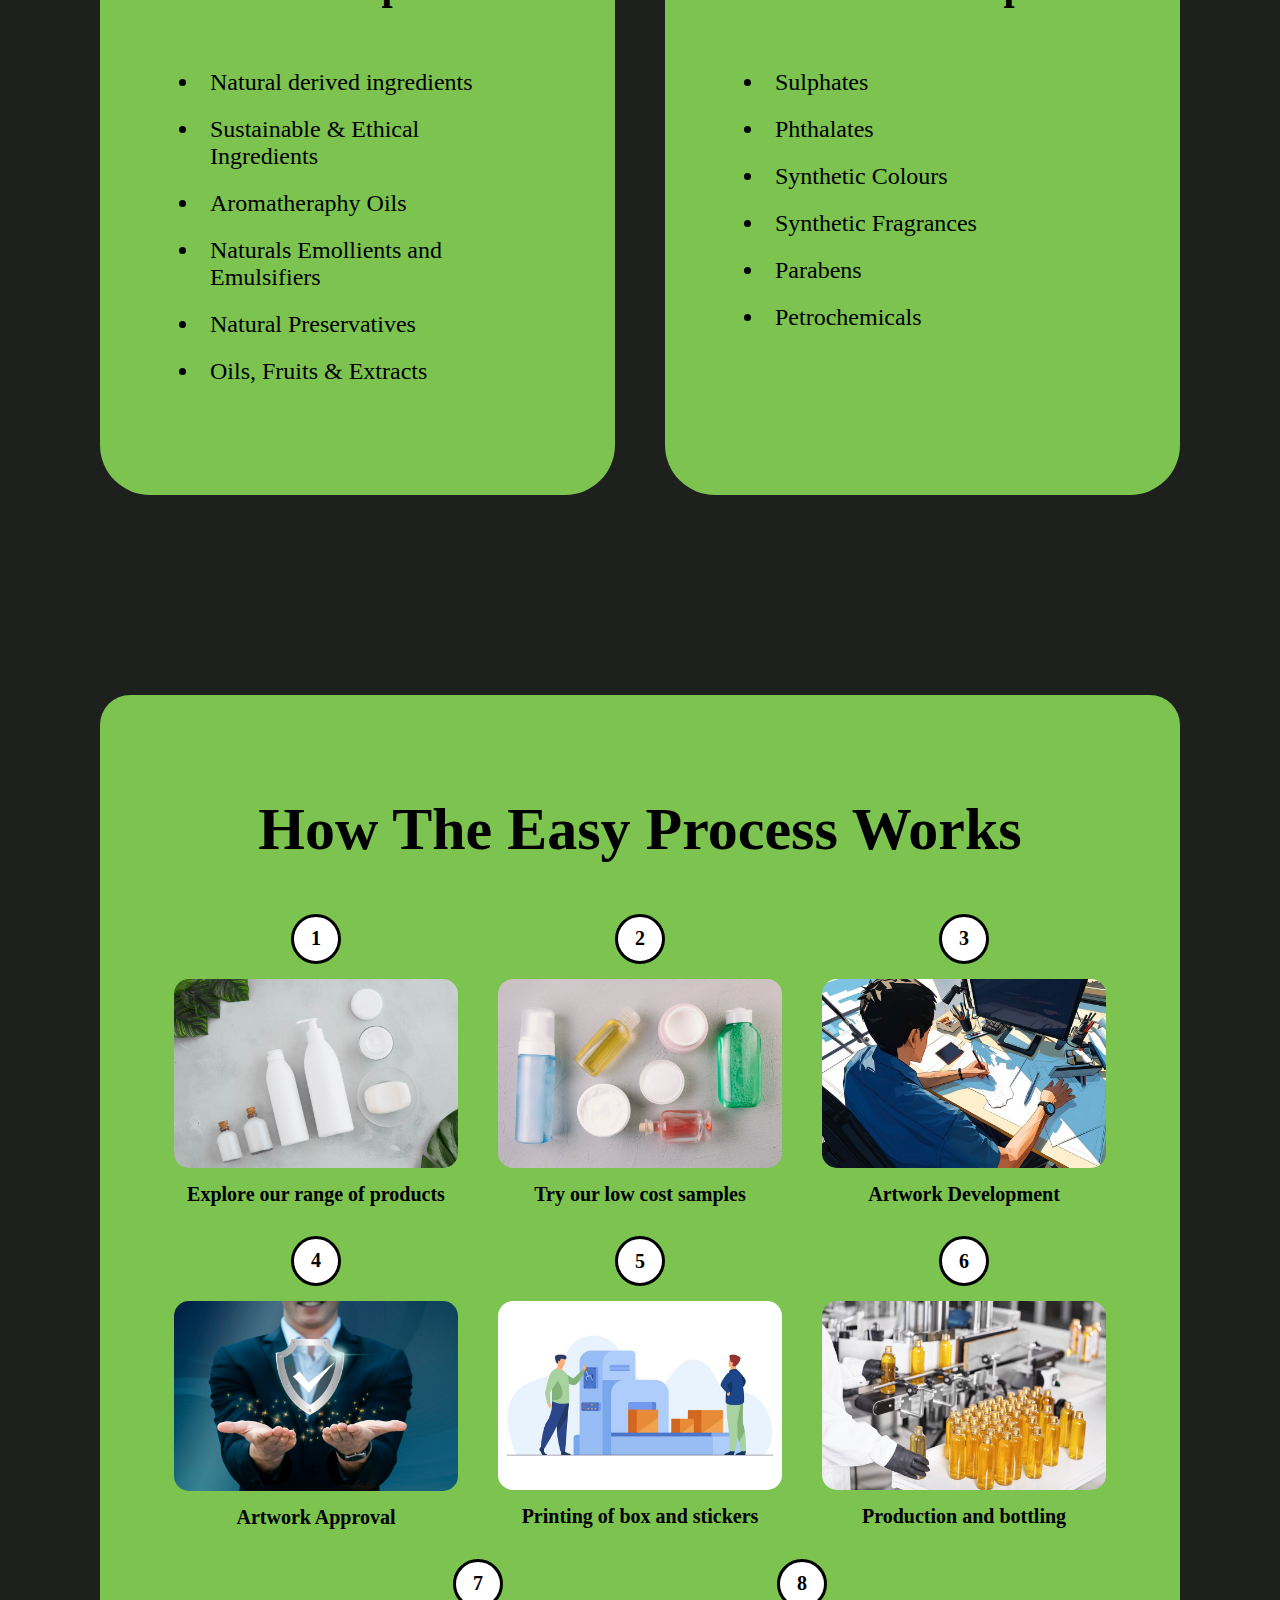
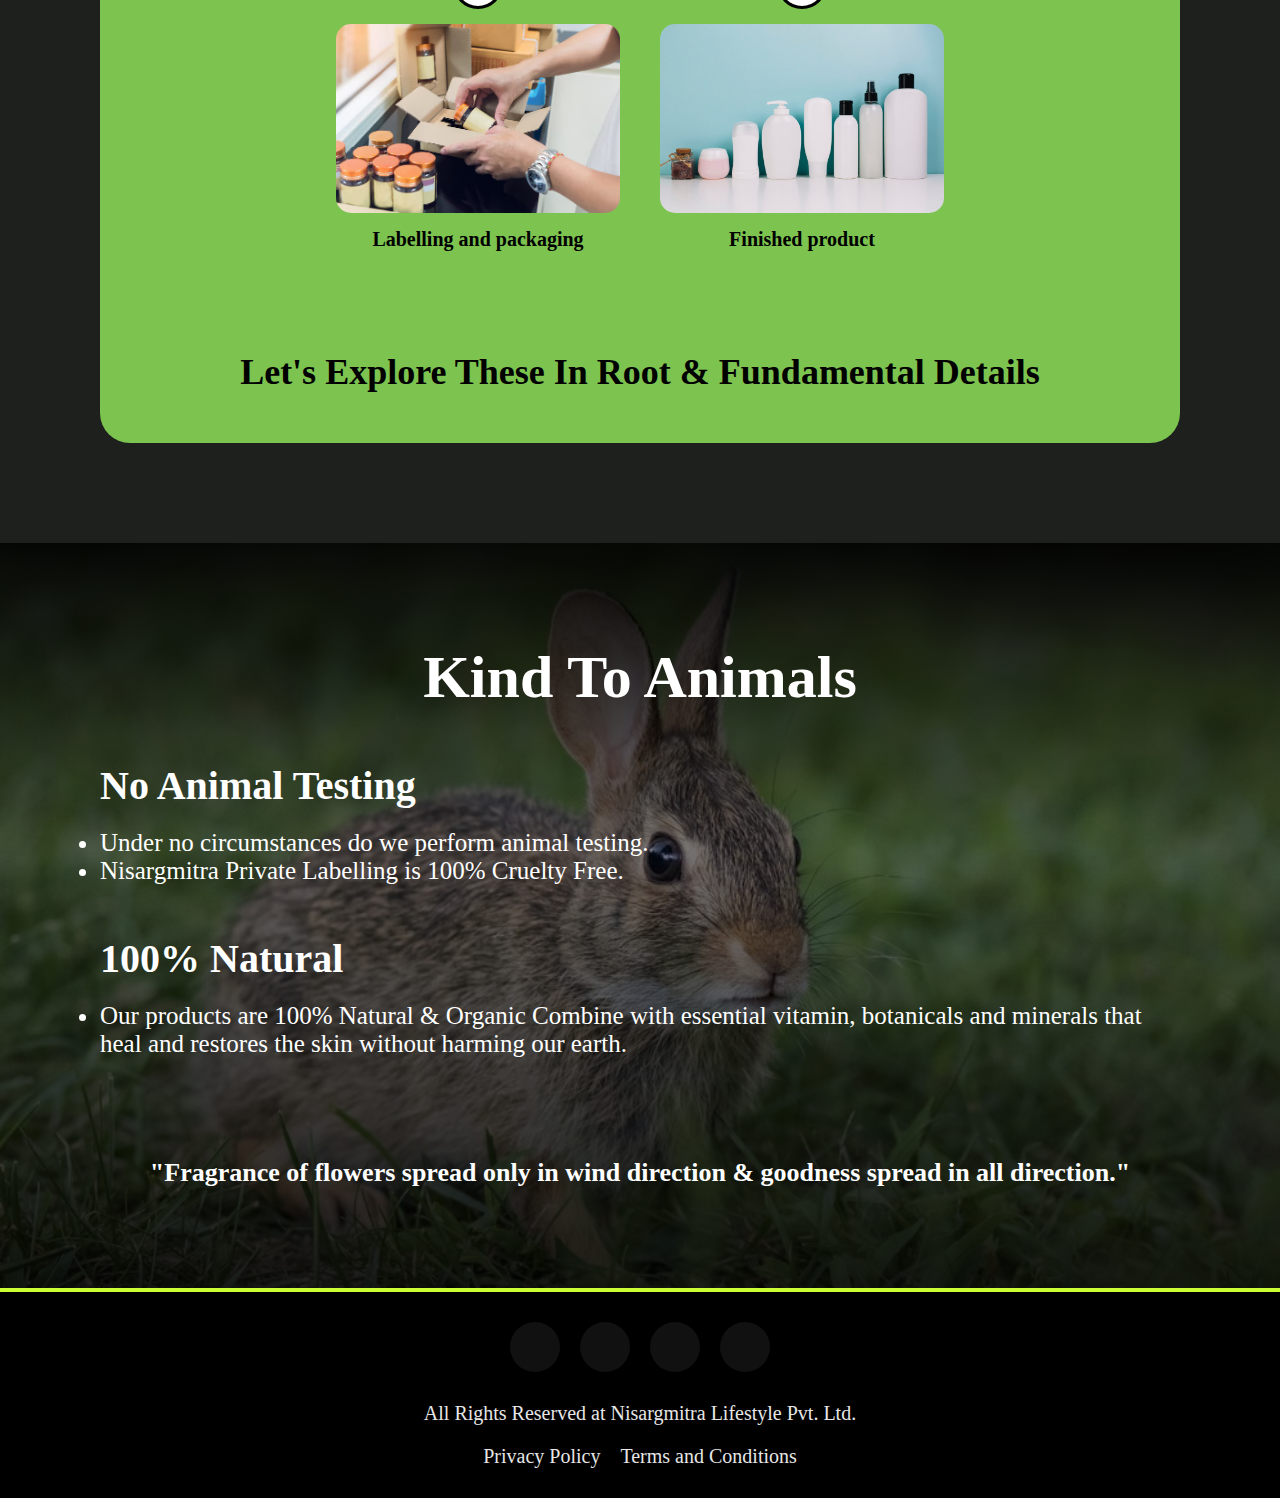
==== commit 0dd9f8ec: "updated data" ====
--- a/aboutus.html
+++ b/aboutus.html
@@ -31,10 +31,10 @@
         <ul class="nav-ul">
           <li><a href="index.html" class="nav-anchor">Home</a></li>
           <li><a href="aboutus.html" class="nav-anchor">About Us</a></li>
+          <li><a href="cosmetics.html" class="nav-anchor">Cosmetics</a></li>
           <li><a href="perfume.html" class="nav-anchor">Perfume</a></li>
-          <li><a href="cosmetics.html" class="nav-anchor">Cosmetics</a></li>
+          <li><a href="juice.html" class="nav-anchor">Juice</a></li>
           <li><a href="wheatgrass.html" class="nav-anchor">WheatGrass</a></li>
-          <li><a href="juice.html" class="nav-anchor">Juice</a></li>
           <li>
             <a href="trending-products.html" class="nav-anchor"
               >Trending Products</a
--- a/style.css
+++ b/style.css
@@ -850,6 +850,8 @@
 }
 .wheat-grass {
   opacity: 0.9;
+  height: 100%;
+  width: 100%;
 }
 .wheat-grass-video-title {
   display: flex;
@@ -859,7 +861,7 @@
   width: 100%;
   z-index: 1;
   position: absolute;
-  top: 0px;
+  top: 200px;
   /* opacity: 0.8; */
 }
 .wheat-grass-video-title h2 {
@@ -1055,23 +1057,19 @@
 /* juice */
 /* alovera-image-section */
 .alovera-image-section {
-  background-image: linear-gradient(
-      0deg,
-      rgba(0, 0, 0, 0) 0%,
-      rgb(0 0 0 / 36%) 85%,
-      rgb(0 0 0) 100%
-    ),
-    url(images/alovera-juice.jpg);
-  background-size: cover;
-  background-position: center;
-  background-repeat: no-repeat;
-  width: 100%;
-  height: 150lvb;
-  padding: 100px;
-  text-align: end;
-  display: flex;
-  flex-direction: column;
-  gap: 100px;
+  position: relative;
+}
+.alovera-image-section img {
+  /* width: 100%; */
+  /* padding: 100px; */
+  /* display: flex; */
+  /* flex-direction: column; */
+  /* gap: 100px; */
+  width: 100%;
+  height: auto;
+  display: flex;
+  flex-direction: column;
+  align-items: center;
 }
 .alovera-video-section {
   display: flex;
@@ -1080,8 +1078,12 @@
   opacity: 0.9;
   color: white;
   text-shadow: 1px 2px black;
-  font-size: 60px;
+  font-size: 80px;
   padding: 50px 0;
+  position: absolute;
+  top: 200px;
+  right: 300px;
+  text-align: end;
 }
 .alovera-image-section h3 {
   font-size: 30px;
--- a/responsive.css
+++ b/responsive.css
@@ -116,11 +116,13 @@
     height: 132lvh;
   } */
   /* juice page */
-  .alovera-image-section {
-    /* height: 200lvh; */
-  }
+
   .alovera-image-section h2 {
-    padding: 0px 0 20px;
+    /* padding: 0px 0 20px; */
+    top: 150px;
+    right: 100px;
+    padding: 0px;
+    font-size: 70px;
   }
   .alovera-video-title h2 {
     font-size: 55px;
@@ -448,10 +450,7 @@
     padding: 90px;
   }
   /* jucie page*/
-  .alovera-image-section {
-    height: 155lvh;
-    padding: 90px;
-  }
+
   .alovera-image-section h2 {
     font-size: 44px;
     padding: 0;
@@ -840,11 +839,10 @@
   .alovera-image-section h2 {
     font-size: 42px;
     padding: 0px;
-  }
-  .alovera-image-section {
-    padding: 80px;
-    height: 150lvb;
-  }
+    top: 120px;
+    right: 80px;
+  }
+
   .juice-business-section h2 {
     font-size: 38px;
     padding: 20px;
@@ -1076,6 +1074,10 @@
     padding: 70px;
   }
   /* juie-page */
+  .alovera-image-section h2 {
+    top: 90px;
+    right: 60px;
+  }
   .juice-business-section {
     padding: 70px;
   }
@@ -1085,9 +1087,7 @@
   .alovera-video-title h2 {
     font-size: 34px;
   }
-  .alovera-image-section {
-    height: 70lvb;
-  }
+
   .herbal-juice-and-powder-section {
     padding: 70px;
   }
@@ -1535,12 +1535,10 @@
   /* juice page */
   .alovera-image-section h2 {
     font-size: 33px;
-    padding: 70px 0px;
-  }
-  .alovera-image-section {
-    padding: 0px 30px 0px;
-    height: 130lvh;
-  }
+    top: 60px;
+    right: 30px;
+  }
+
   .juice-business-section {
     padding: 70px;
   }
@@ -2108,9 +2106,7 @@
     border-radius: 20px;
   }
   /* juice page */
-  .alovera-image-section {
-    padding: 55px 20px;
-  }
+
   .alovera-image-section h2 {
     font-size: 27px;
     padding: 0;
@@ -2361,11 +2357,12 @@
   .wheat-grass-effect-section h2 {
     font-size: 31px;
   }
-  .alovera-image-section {
-    height: 68lvh;
-  }
+  /* juice-section */
+
   .alovera-image-section h2 {
     font-size: 25px;
+    top: 50px;
+    right: 20px;
   }
   .juice-business-section h2 {
     font-size: 25px;
@@ -2719,17 +2716,12 @@
   }
 
   /* juice page */
-  .alovera-image-section {
-    height: 65vh;
-    padding: 30px 20px;
-  }
 
   .juice-business-section {
     padding: 40px;
   }
   .alovera-image-section h2 {
     font-size: 20px;
-    padding-top: 30px;
   }
   .herbal-juice-and-powder-section {
     padding: 40px;
@@ -3017,19 +3009,17 @@
   }
 
   /* juice page */
-  .alovera-image-section {
-    height: 60lvh;
-  }
+
   .alovera-image-section h2 {
     font-size: 19px;
     padding: 8px 0px;
+    top: 30px;
+    right: 10px;
   }
   .herbal ul {
     width: 100%;
   }
-  .alovera-image-section {
-    padding: 20px 20px;
-  }
+
   .juice-business-section {
     padding: 30px;
   }
